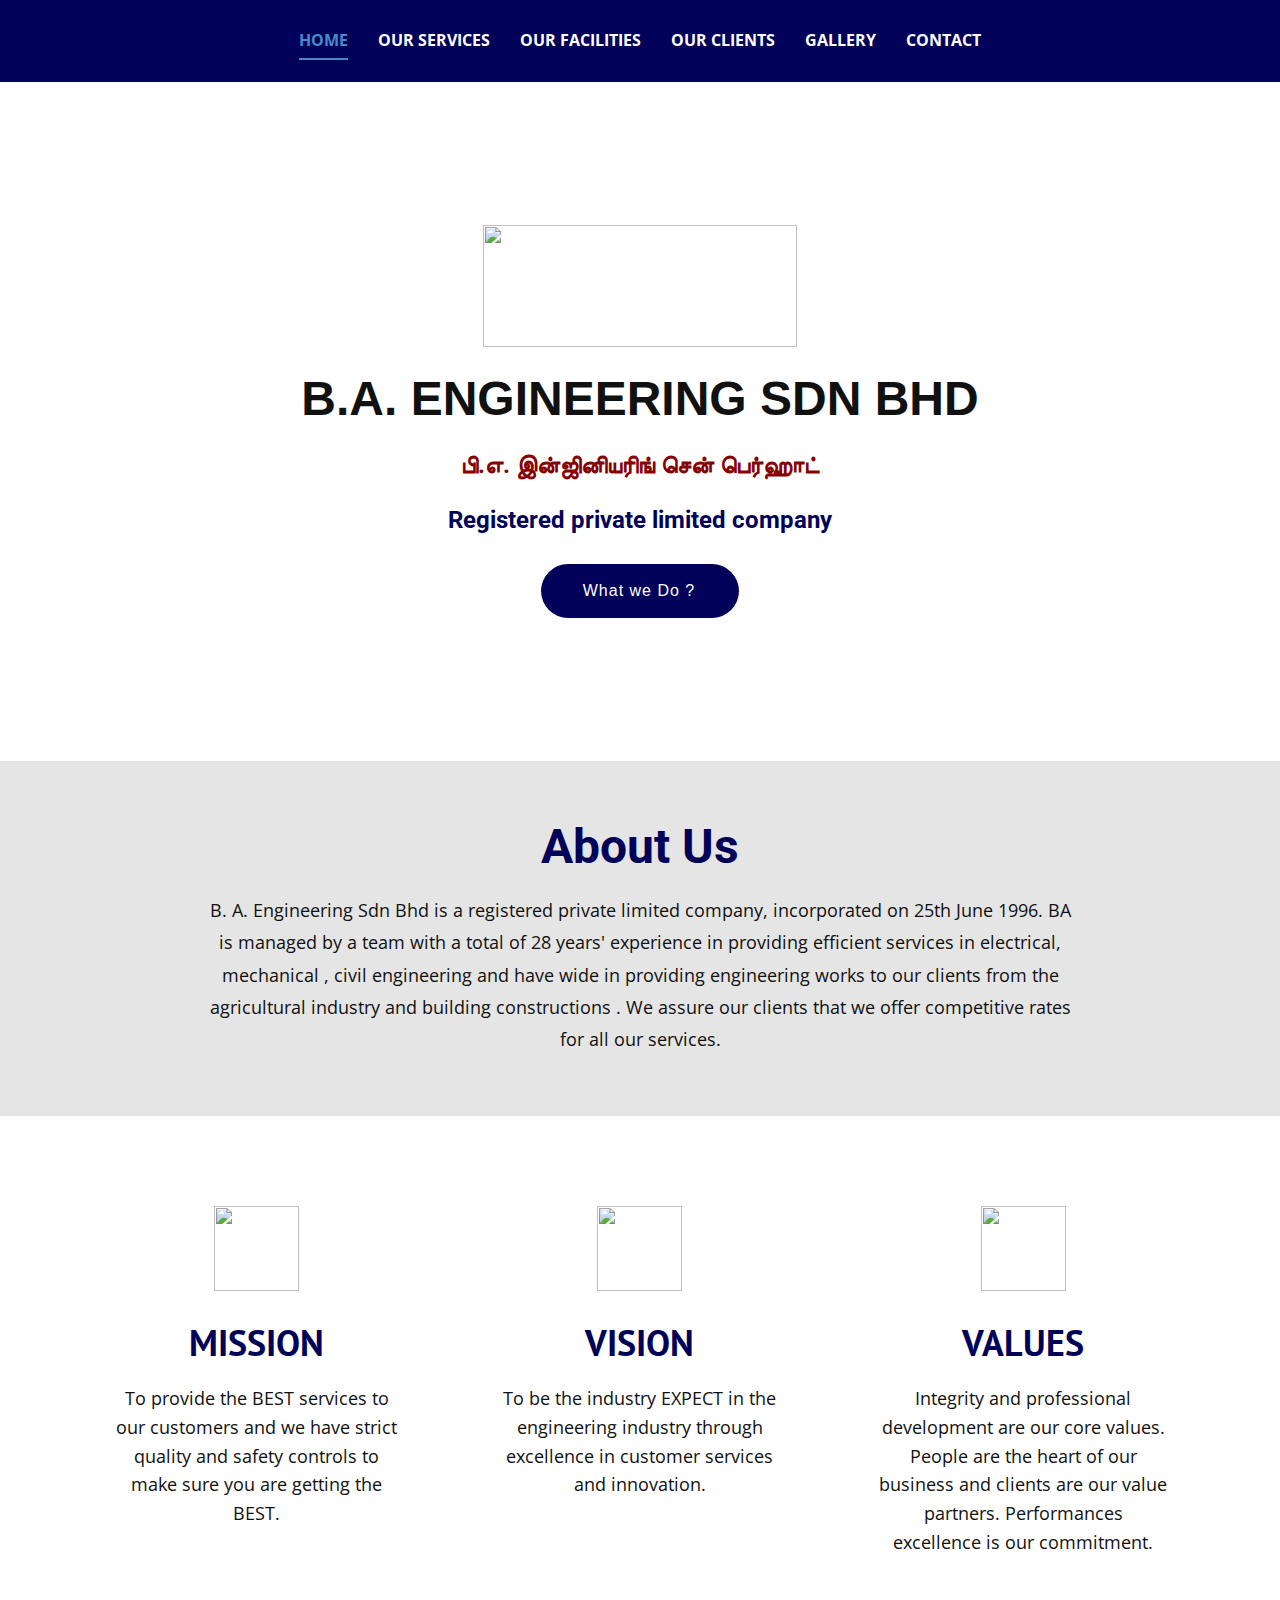
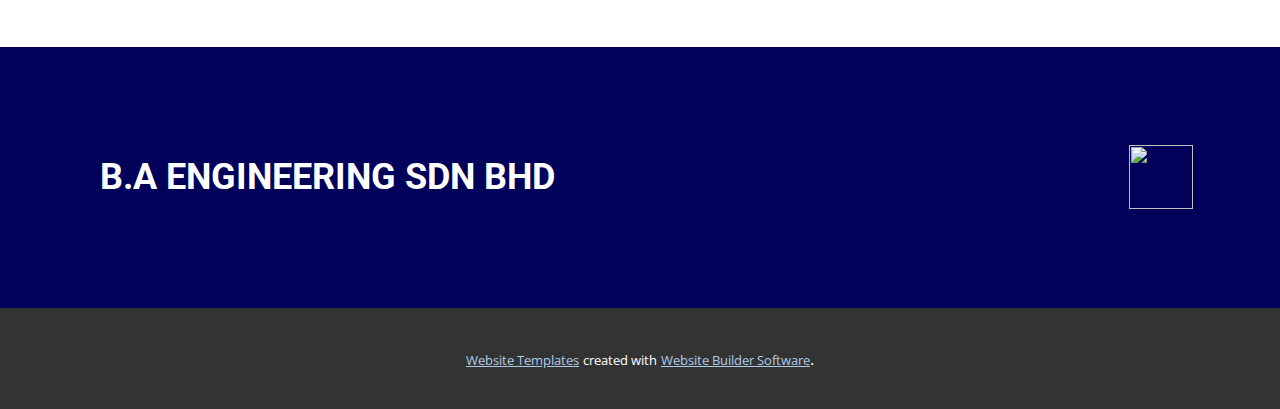
==== index.html @ 7f646201 "Add files via upload" ====
<!DOCTYPE html>
<html style="font-size: 16px;" lang="en"><head>
    <meta name="viewport" content="width=device-width, initial-scale=1.0">
    <meta charset="utf-8">
    <meta name="keywords" content="​B.A. ENGINEERING SDN BHD, About Us​">
    <meta name="description" content="">
    <title>Home</title>
    <link rel="stylesheet" href="nicepage.css" media="screen">
<link rel="stylesheet" href="Home.css" media="screen">
    <script class="u-script" type="text/javascript" src="jquery.js" defer=""></script>
    <script class="u-script" type="text/javascript" src="nicepage.js" defer=""></script>
    <meta name="generator" content="Nicepage 5.11.2, nicepage.com">
    <link id="u-theme-google-font" rel="stylesheet" href="https://fonts.googleapis.com/css?family=Roboto:100,100i,300,300i,400,400i,500,500i,700,700i,900,900i|Open+Sans:300,300i,400,400i,500,500i,600,600i,700,700i,800,800i">
    <link id="u-page-google-font" rel="stylesheet" href="https://fonts.googleapis.com/css?family=PT+Sans:400,400i,700,700i">
    
    
    
    
    <script type="application/ld+json">{
		"@context": "http://schema.org",
		"@type": "Organization",
		"name": "Site1"
}</script>
    <meta name="theme-color" content="#478ac9">
    <meta property="og:title" content="Home">
    <meta property="og:type" content="website">
  <meta data-intl-tel-input-cdn-path="intlTelInput/"></head>
  <body data-home-page="Home.html" data-home-page-title="Home" class="u-body u-xl-mode" data-lang="en"><header class="u-clearfix u-custom-color-1 u-header u-header" id="sec-6083"><div class="u-clearfix u-sheet u-sheet-1">
        <nav class="u-align-center-lg u-align-center-md u-align-center-sm u-align-center-xl u-align-right-xs u-menu u-menu-one-level u-offcanvas u-menu-1">
          <div class="menu-collapse" style="font-size: 1rem; letter-spacing: 0px; font-weight: 700; text-transform: uppercase;">
            <a class="u-button-style u-custom-active-border-color u-custom-active-color u-custom-border u-custom-border-color u-custom-borders u-custom-color u-custom-hover-border-color u-custom-hover-color u-custom-left-right-menu-spacing u-custom-padding-bottom u-custom-text-active-color u-custom-text-color u-custom-text-hover-color u-custom-top-bottom-menu-spacing u-nav-link u-text-active-palette-1-base u-text-hover-palette-2-base" href="#">
              <svg class="u-svg-link" viewBox="0 0 24 24"><use xmlns:xlink="http://www.w3.org/1999/xlink" xlink:href="#menu-hamburger"></use></svg>
              <svg class="u-svg-content" version="1.1" id="menu-hamburger" viewBox="0 0 16 16" x="0px" y="0px" xmlns:xlink="http://www.w3.org/1999/xlink" xmlns="http://www.w3.org/2000/svg"><g><rect y="1" width="16" height="2"></rect><rect y="7" width="16" height="2"></rect><rect y="13" width="16" height="2"></rect>
</g></svg>
            </a>
          </div>
          <div class="u-custom-menu u-nav-container">
            <ul class="u-nav u-spacing-30 u-unstyled u-nav-1"><li class="u-nav-item"><a class="u-border-2 u-border-active-palette-1-base u-border-hover-palette-1-base u-border-no-left u-border-no-right u-border-no-top u-button-style u-nav-link u-text-active-palette-1-base u-text-hover-grey-90" href="Home.html" style="padding: 10px 0px;">HOME</a>
</li><li class="u-nav-item"><a class="u-border-2 u-border-active-palette-1-base u-border-hover-palette-1-base u-border-no-left u-border-no-right u-border-no-top u-button-style u-nav-link u-text-active-palette-1-base u-text-hover-grey-90" href="Services.html" style="padding: 10px 0px;">OUR SERVICES</a>
</li><li class="u-nav-item"><a class="u-border-2 u-border-active-palette-1-base u-border-hover-palette-1-base u-border-no-left u-border-no-right u-border-no-top u-button-style u-nav-link u-text-active-palette-1-base u-text-hover-grey-90" href="Facilities.html" style="padding: 10px 0px;">OUR FACILITIES</a>
</li><li class="u-nav-item"><a class="u-border-2 u-border-active-palette-1-base u-border-hover-palette-1-base u-border-no-left u-border-no-right u-border-no-top u-button-style u-nav-link u-text-active-palette-1-base u-text-hover-grey-90" href="Clients.html" style="padding: 10px 0px;">OUR CLIENTS</a>
</li><li class="u-nav-item"><a class="u-border-2 u-border-active-palette-1-base u-border-hover-palette-1-base u-border-no-left u-border-no-right u-border-no-top u-button-style u-nav-link u-text-active-palette-1-base u-text-hover-grey-90" style="padding: 10px 0px;">GALLERY</a>
</li><li class="u-nav-item"><a class="u-border-2 u-border-active-palette-1-base u-border-hover-palette-1-base u-border-no-left u-border-no-right u-border-no-top u-button-style u-nav-link u-text-active-palette-1-base u-text-hover-grey-90" href="Contact.html" style="padding: 10px 0px;">CONTACT</a>
</li></ul>
          </div>
          <div class="u-custom-menu u-nav-container-collapse">
            <div class="u-black u-container-style u-inner-container-layout u-opacity u-opacity-95 u-sidenav">
              <div class="u-inner-container-layout u-sidenav-overflow">
                <div class="u-menu-close"></div>
                <ul class="u-align-center u-nav u-popupmenu-items u-unstyled u-nav-2"><li class="u-nav-item"><a class="u-button-style u-nav-link" href="Home.html">HOME</a>
</li><li class="u-nav-item"><a class="u-button-style u-nav-link" href="Services.html">OUR SERVICES</a>
</li><li class="u-nav-item"><a class="u-button-style u-nav-link" href="Facilities.html">OUR FACILITIES</a>
</li><li class="u-nav-item"><a class="u-button-style u-nav-link" href="Clients.html">OUR CLIENTS</a>
</li><li class="u-nav-item"><a class="u-button-style u-nav-link">GALLERY</a>
</li><li class="u-nav-item"><a class="u-button-style u-nav-link" href="Contact.html">CONTACT</a>
</li></ul>
              </div>
            </div>
            <div class="u-black u-menu-overlay u-opacity u-opacity-70"></div>
          </div>
        </nav>
      </div></header>
    <section class="u-clearfix u-container-align-center-lg u-container-align-center-md u-container-align-center-sm u-container-align-center-xl u-section-1" id="sec-574b">
      <div class="u-clearfix u-sheet u-valign-middle-lg u-valign-middle-md u-valign-middle-sm u-valign-middle-xl u-sheet-1">
        <img class="u-align-center u-image u-image-contain u-image-default u-image-1" src="images/logo.png" alt="" data-image-width="500" data-image-height="181">
        <h2 class="u-align-center u-custom-font u-font-arial u-text u-text-default u-text-1"> B.A. ENGINEERING SDN BHD</h2>
        <h3 class="u-align-center u-text u-text-custom-color-2 u-text-default u-text-2"> பி.எ. இன்ஜினியரிங் சென் பெர்ஹாட் </h3>
        <h4 class="u-align-center u-text u-text-custom-color-1 u-text-default u-text-3"> Registered private limi​ted company</h4>
        <a href="https://nicepage.one" class="u-align-center u-btn u-btn-round u-button-style u-custom-color-1 u-custom-font u-font-arial u-hover-custom-color-2 u-radius-50 u-btn-1">What we Do<span style="font-style: italic;">
            <span style="font-weight: 400;">
              <span style="font-style: normal;"></span>
            </span>
          </span>?
        </a>
      </div>
    </section>
    <section class="u-align-center u-clearfix u-grey-10 u-section-2" id="sec-b194">
      <div class="u-clearfix u-sheet u-sheet-1">
        <h1 class="u-align-center u-text u-text-custom-color-1 u-text-default u-text-1">About Us </h1>
        <p class="u-align-center u-text u-text-2"> B. A. Engineering Sdn Bhd is a registered private limited company, incorporated on 25th June 1996. BA is managed by a team with a total of 28 years' experience in providing efficient services in electrical, mechanical , civil engineering and have wide in providing engineering works to our clients from the agricultural industry and building constructions . We assure our clients that we offer competitive rates for all our services.</p>
      </div>
    </section>
    <section class="u-align-center u-clearfix u-section-3" id="sec-9f06">
      <div class="u-clearfix u-sheet u-sheet-1">
        <div class="u-expanded-width u-list u-list-1">
          <div class="u-repeater u-repeater-1">
            <div class="u-align-center u-container-style u-list-item u-repeater-item">
              <div class="u-container-layout u-similar-container u-valign-top u-container-layout-1"><span class="u-align-center u-file-icon u-icon u-text-custom-color-1 u-icon-1"><img src="images/3234841-1c648d9c.png" alt=""></span>
                <h3 class="u-align-center u-custom-font u-font-pt-sans u-text u-text-custom-color-1 u-text-1">MISSION</h3>
                <p class="u-align-center u-text u-text-default u-text-2"> To provide the BEST services to our customers and we have strict quality and safety controls to make sure you are getting the BEST.</p>
              </div>
            </div>
            <div class="u-align-center u-container-style u-list-item u-repeater-item">
              <div class="u-container-layout u-similar-container u-valign-top u-container-layout-2"><span class="u-align-center u-file-icon u-icon u-text-custom-color-1 u-icon-2"><img src="images/65000-f58b6c62.png" alt=""></span>
                <h3 class="u-align-center u-custom-font u-font-pt-sans u-text u-text-custom-color-1 u-text-3">VISION</h3>
                <p class="u-align-center u-text u-text-default u-text-4"> To be the industry EXPECT in the engineering industry through excellence in customer services and innovation.</p>
              </div>
            </div>
            <div class="u-align-center u-container-style u-list-item u-repeater-item">
              <div class="u-container-layout u-similar-container u-valign-top u-container-layout-3"><span class="u-align-center u-file-icon u-icon u-text-custom-color-1 u-icon-3"><img src="images/228431-4a63f22c.png" alt=""></span>
                <h3 class="u-align-center u-custom-font u-font-pt-sans u-text u-text-custom-color-1 u-text-5">VALUES</h3>
                <p class="u-align-center u-text u-text-default u-text-6"> Integrity and professional development are our core values. People are the heart of our business and clients are our value partners. Performances excellence is our commitment.</p>
              </div>
            </div>
          </div>
        </div>
      </div>
    </section>
    
    
    <footer class="u-clearfix u-custom-color-1 u-footer" id="sec-bb97"><div class="u-clearfix u-sheet u-sheet-1">
        <div class="u-clearfix u-expanded-width u-gutter-30 u-layout-custom-xs u-layout-wrap u-layout-wrap-1">
          <div class="u-gutter-0 u-layout">
            <div class="u-layout-row">
              <div class="u-align-center-sm u-align-center-xs u-align-left-md u-align-left-xl u-container-align-left-xs u-container-style u-layout-cell u-left-cell u-size-31-lg u-size-31-md u-size-31-sm u-size-31-xl u-size-42-xs u-layout-cell-1">
                <div class="u-container-layout u-valign-middle u-container-layout-1"><!--position-->
                  <div data-position="" class="u-align-left-xs u-position u-position-1"><!--block-->
                    <div class="u-block">
                      <div class="u-block-container u-clearfix"><!--block_header-->
                        <h5 class="u-block-header u-text u-text-1"><!--block_header_content--> B.A ENGINEERING SDN BHD<!--/block_header_content--></h5><!--/block_header-->
                      </div>
                    </div><!--/block-->
                  </div><!--/position-->
                </div>
              </div>
              <div class="u-align-center-sm u-align-center-xs u-align-left-md u-align-right-lg u-align-right-xl u-container-style u-layout-cell u-right-cell u-size-18-xs u-size-29-lg u-size-29-md u-size-29-sm u-size-29-xl u-layout-cell-2">
                <div class="u-container-layout u-container-layout-2"><span class="u-align-right u-file-icon u-icon u-icon-1"><img src="images/5968841.png" alt=""></span>
                </div>
              </div>
            </div>
          </div>
        </div>
      </div></footer>
    <section class="u-backlink u-clearfix u-grey-80">
      <a class="u-link" href="https://nicepage.com/website-templates" target="_blank">
        <span>Website Templates</span>
      </a>
      <p class="u-text">
        <span>created with</span>
      </p>
      <a class="u-link" href="" target="_blank">
        <span>Website Builder Software</span>
      </a>. 
    </section>
  
</body></html>
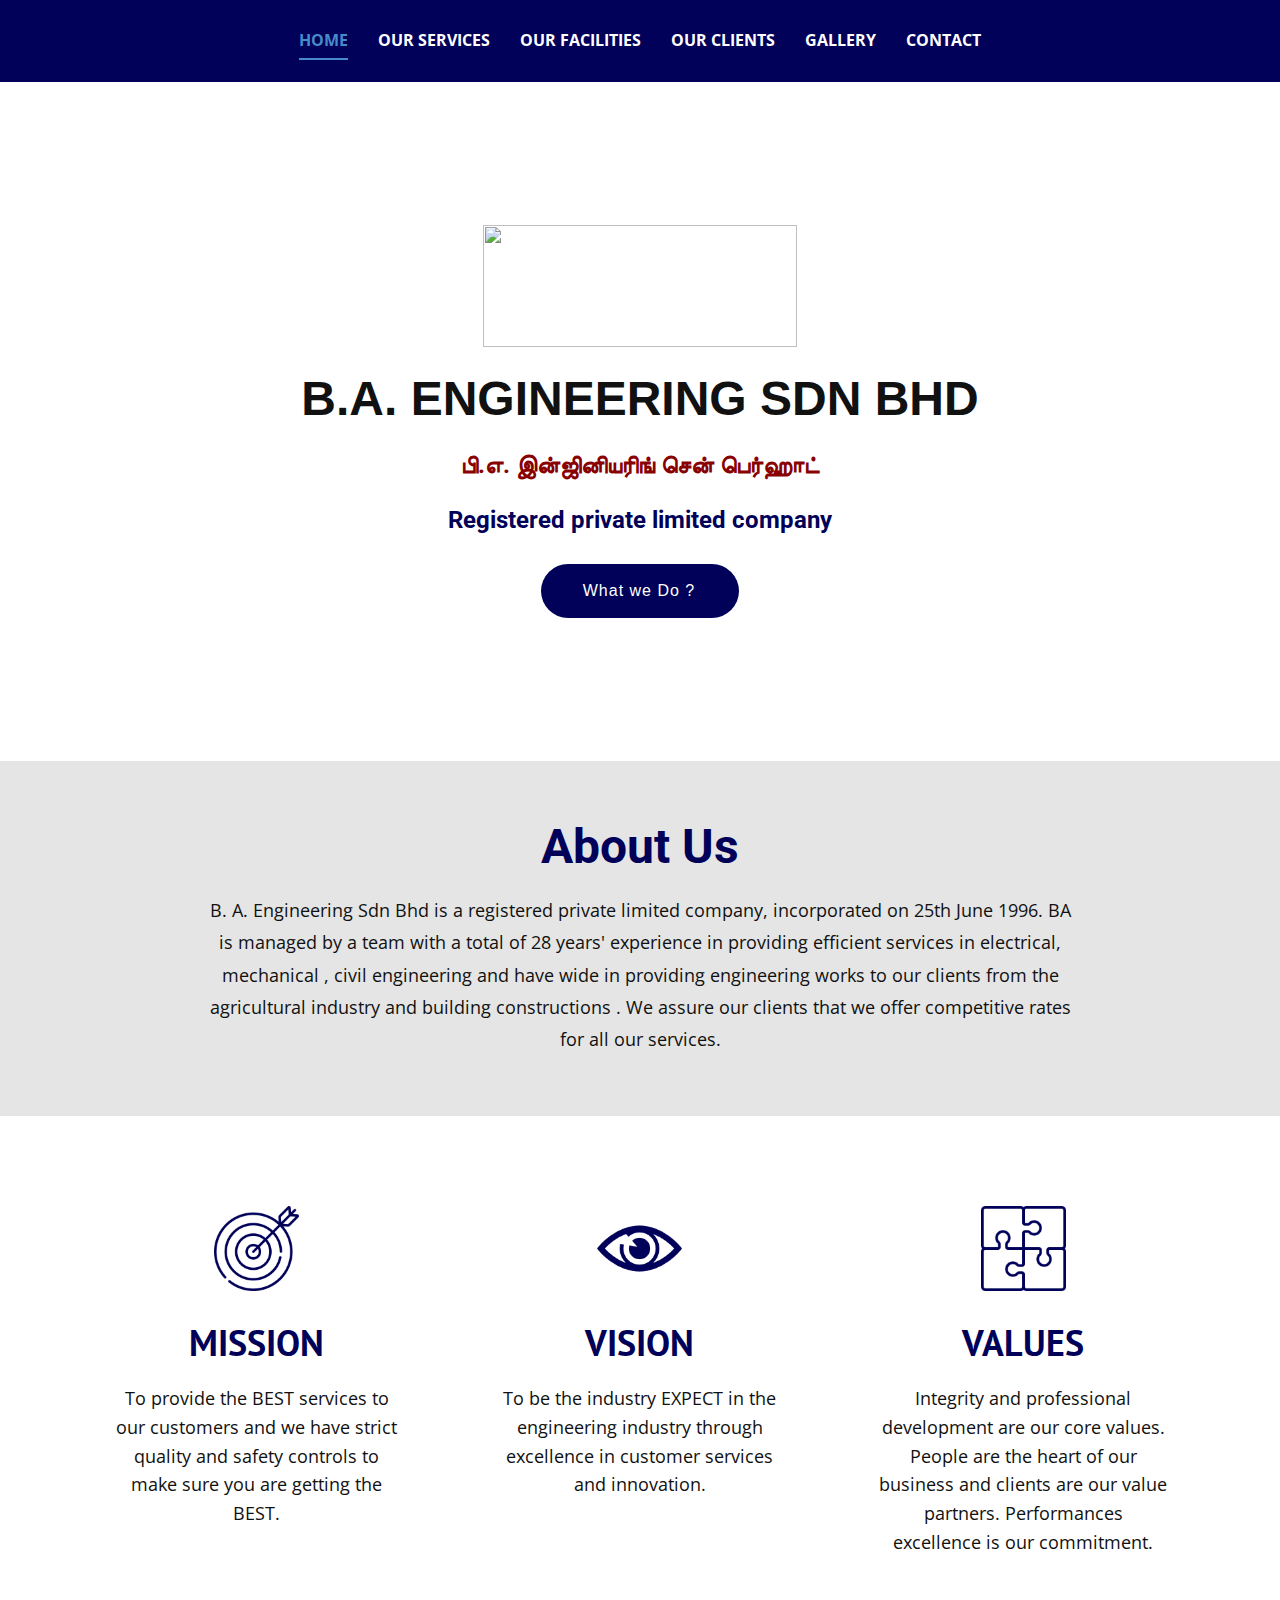
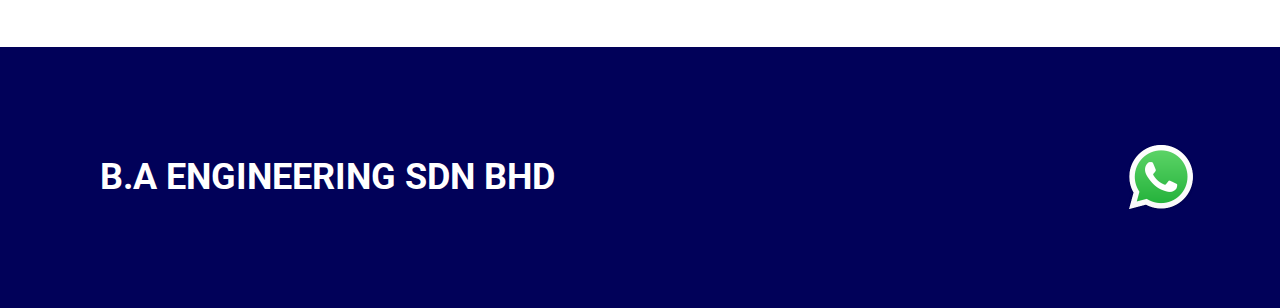
==== commit 51065406: "Add files via upload" ====
--- a/index.html
+++ b/index.html
@@ -62,7 +62,7 @@
       </div></header>
     <section class="u-clearfix u-container-align-center-lg u-container-align-center-md u-container-align-center-sm u-container-align-center-xl u-section-1" id="sec-574b">
       <div class="u-clearfix u-sheet u-valign-middle-lg u-valign-middle-md u-valign-middle-sm u-valign-middle-xl u-sheet-1">
-        <img class="u-align-center u-image u-image-contain u-image-default u-image-1" src="images/logo.png" alt="" data-image-width="500" data-image-height="181">
+        <img class="u-align-center u-image u-image-contain u-image-default u-image-1" src="logo.png" alt="" data-image-width="500" data-image-height="181">
         <h2 class="u-align-center u-custom-font u-font-arial u-text u-text-default u-text-1"> B.A. ENGINEERING SDN BHD</h2>
         <h3 class="u-align-center u-text u-text-custom-color-2 u-text-default u-text-2"> பி.எ. இன்ஜினியரிங் சென் பெர்ஹாட் </h3>
         <h4 class="u-align-center u-text u-text-custom-color-1 u-text-default u-text-3"> Registered private limi​ted company</h4>
@@ -85,19 +85,19 @@
         <div class="u-expanded-width u-list u-list-1">
           <div class="u-repeater u-repeater-1">
             <div class="u-align-center u-container-style u-list-item u-repeater-item">
-              <div class="u-container-layout u-similar-container u-valign-top u-container-layout-1"><span class="u-align-center u-file-icon u-icon u-text-custom-color-1 u-icon-1"><img src="images/3234841-1c648d9c.png" alt=""></span>
+              <div class="u-container-layout u-similar-container u-valign-top u-container-layout-1"><span class="u-align-center u-file-icon u-icon u-text-custom-color-1 u-icon-1"><img src="3234841-1c648d9c.png" alt=""></span>
                 <h3 class="u-align-center u-custom-font u-font-pt-sans u-text u-text-custom-color-1 u-text-1">MISSION</h3>
                 <p class="u-align-center u-text u-text-default u-text-2"> To provide the BEST services to our customers and we have strict quality and safety controls to make sure you are getting the BEST.</p>
               </div>
             </div>
             <div class="u-align-center u-container-style u-list-item u-repeater-item">
-              <div class="u-container-layout u-similar-container u-valign-top u-container-layout-2"><span class="u-align-center u-file-icon u-icon u-text-custom-color-1 u-icon-2"><img src="images/65000-f58b6c62.png" alt=""></span>
+              <div class="u-container-layout u-similar-container u-valign-top u-container-layout-2"><span class="u-align-center u-file-icon u-icon u-text-custom-color-1 u-icon-2"><img src="65000-f58b6c62.png" alt=""></span>
                 <h3 class="u-align-center u-custom-font u-font-pt-sans u-text u-text-custom-color-1 u-text-3">VISION</h3>
                 <p class="u-align-center u-text u-text-default u-text-4"> To be the industry EXPECT in the engineering industry through excellence in customer services and innovation.</p>
               </div>
             </div>
             <div class="u-align-center u-container-style u-list-item u-repeater-item">
-              <div class="u-container-layout u-similar-container u-valign-top u-container-layout-3"><span class="u-align-center u-file-icon u-icon u-text-custom-color-1 u-icon-3"><img src="images/228431-4a63f22c.png" alt=""></span>
+              <div class="u-container-layout u-similar-container u-valign-top u-container-layout-3"><span class="u-align-center u-file-icon u-icon u-text-custom-color-1 u-icon-3"><img src="228431-4a63f22c.png" alt=""></span>
                 <h3 class="u-align-center u-custom-font u-font-pt-sans u-text u-text-custom-color-1 u-text-5">VALUES</h3>
                 <p class="u-align-center u-text u-text-default u-text-6"> Integrity and professional development are our core values. People are the heart of our business and clients are our value partners. Performances excellence is our commitment.</p>
               </div>
@@ -124,23 +124,13 @@
                 </div>
               </div>
               <div class="u-align-center-sm u-align-center-xs u-align-left-md u-align-right-lg u-align-right-xl u-container-style u-layout-cell u-right-cell u-size-18-xs u-size-29-lg u-size-29-md u-size-29-sm u-size-29-xl u-layout-cell-2">
-                <div class="u-container-layout u-container-layout-2"><span class="u-align-right u-file-icon u-icon u-icon-1"><img src="images/5968841.png" alt=""></span>
+                <div class="u-container-layout u-container-layout-2"><span class="u-align-right u-file-icon u-icon u-icon-1"><img src="5968841.png" alt=""></span>
                 </div>
               </div>
             </div>
           </div>
         </div>
       </div></footer>
-    <section class="u-backlink u-clearfix u-grey-80">
-      <a class="u-link" href="https://nicepage.com/website-templates" target="_blank">
-        <span>Website Templates</span>
-      </a>
-      <p class="u-text">
-        <span>created with</span>
-      </p>
-      <a class="u-link" href="" target="_blank">
-        <span>Website Builder Software</span>
-      </a>. 
-    </section>
+   
   
 </body></html>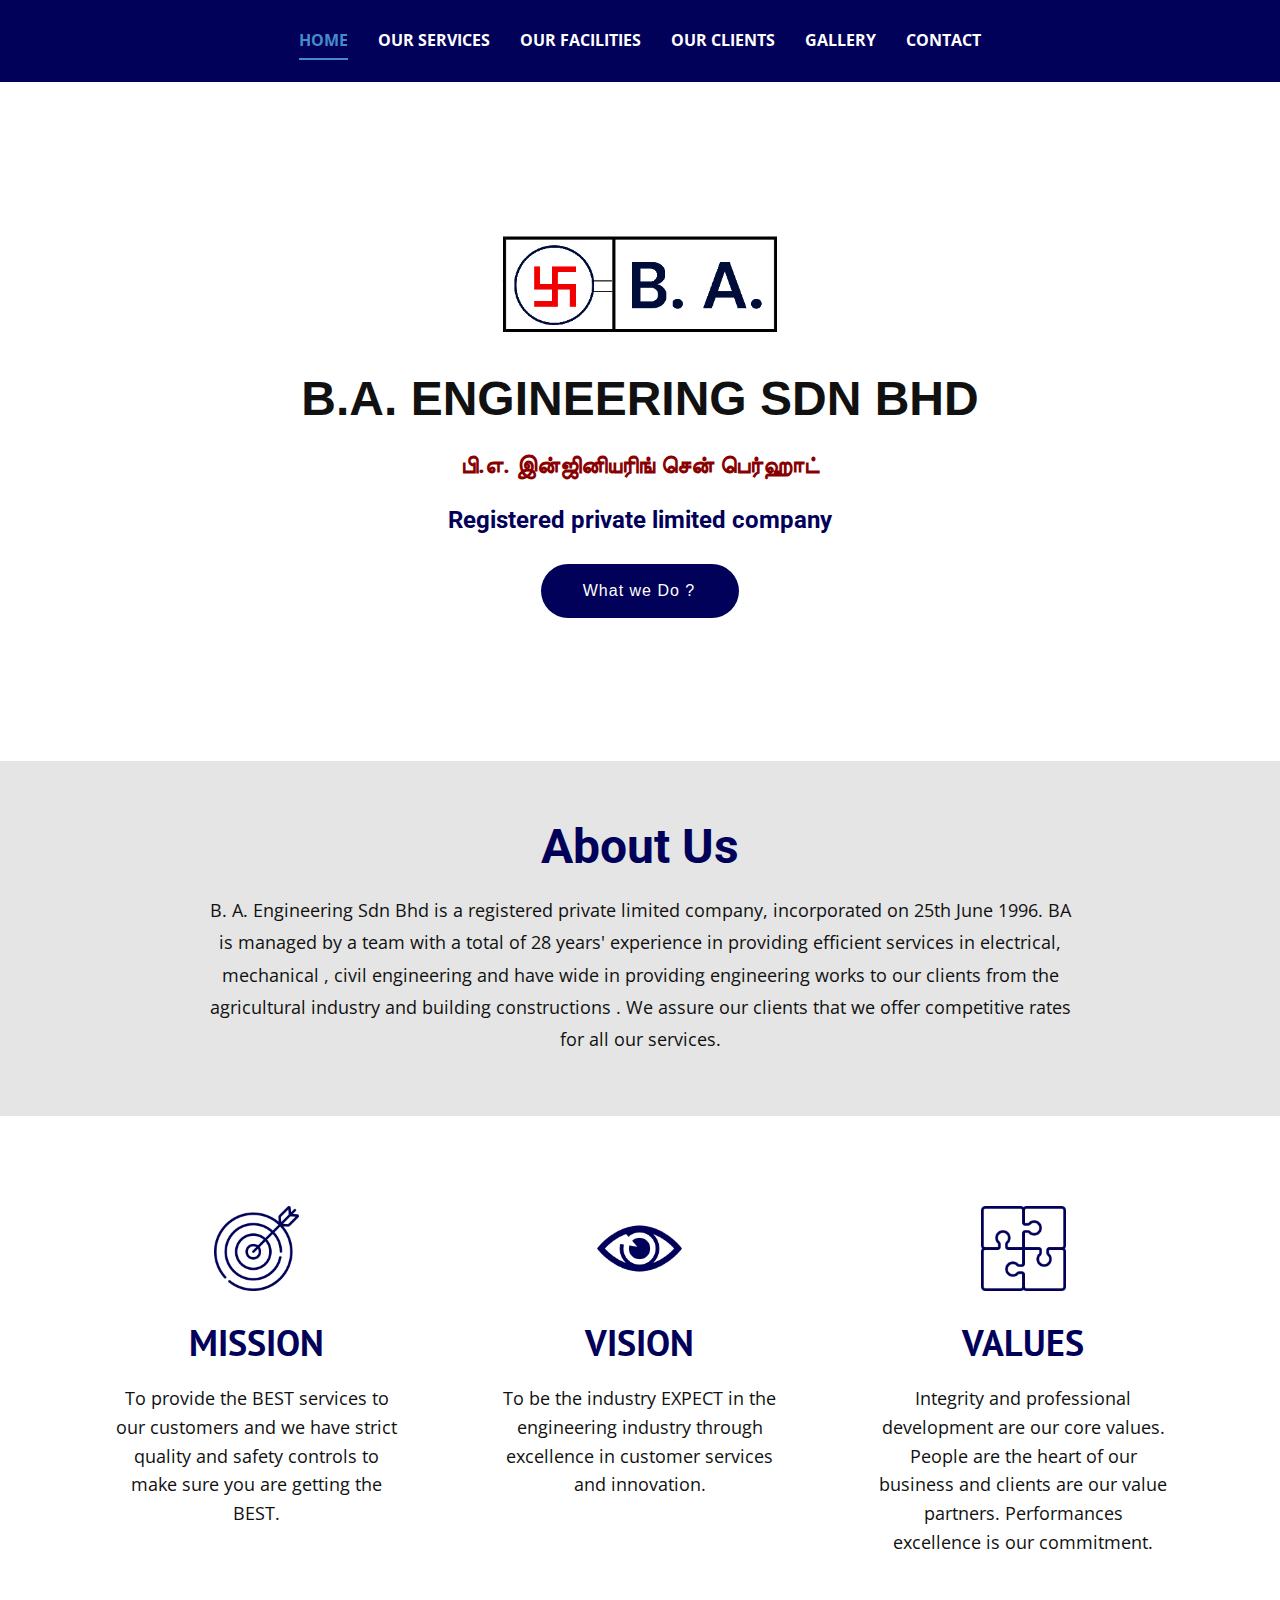
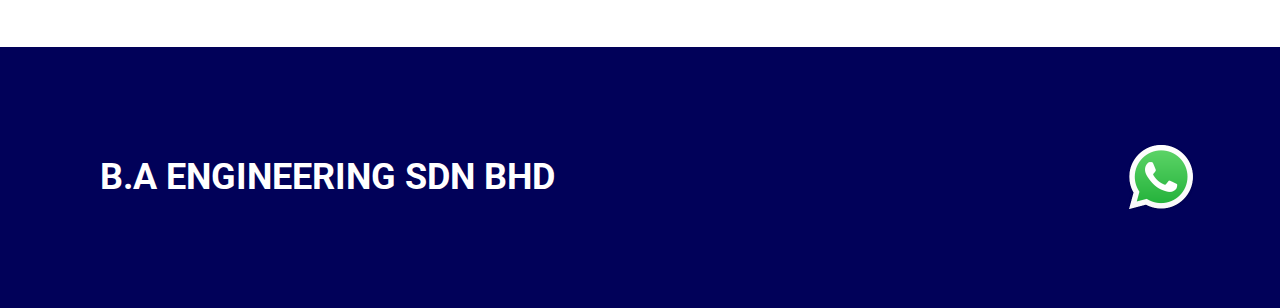
==== commit 41ae0209: "Update index.html" ====
--- a/index.html
+++ b/index.html
@@ -66,7 +66,7 @@
         <h2 class="u-align-center u-custom-font u-font-arial u-text u-text-default u-text-1"> B.A. ENGINEERING SDN BHD</h2>
         <h3 class="u-align-center u-text u-text-custom-color-2 u-text-default u-text-2"> பி.எ. இன்ஜினியரிங் சென் பெர்ஹாட் </h3>
         <h4 class="u-align-center u-text u-text-custom-color-1 u-text-default u-text-3"> Registered private limi​ted company</h4>
-        <a href="https://nicepage.one" class="u-align-center u-btn u-btn-round u-button-style u-custom-color-1 u-custom-font u-font-arial u-hover-custom-color-2 u-radius-50 u-btn-1">What we Do<span style="font-style: italic;">
+        <a href="Services.html" class="u-align-center u-btn u-btn-round u-button-style u-custom-color-1 u-custom-font u-font-arial u-hover-custom-color-2 u-radius-50 u-btn-1">What we Do<span style="font-style: italic;">
             <span style="font-weight: 400;">
               <span style="font-style: normal;"></span>
             </span>
@@ -133,4 +133,4 @@
       </div></footer>
    
   
-</body></html>+</body></html>
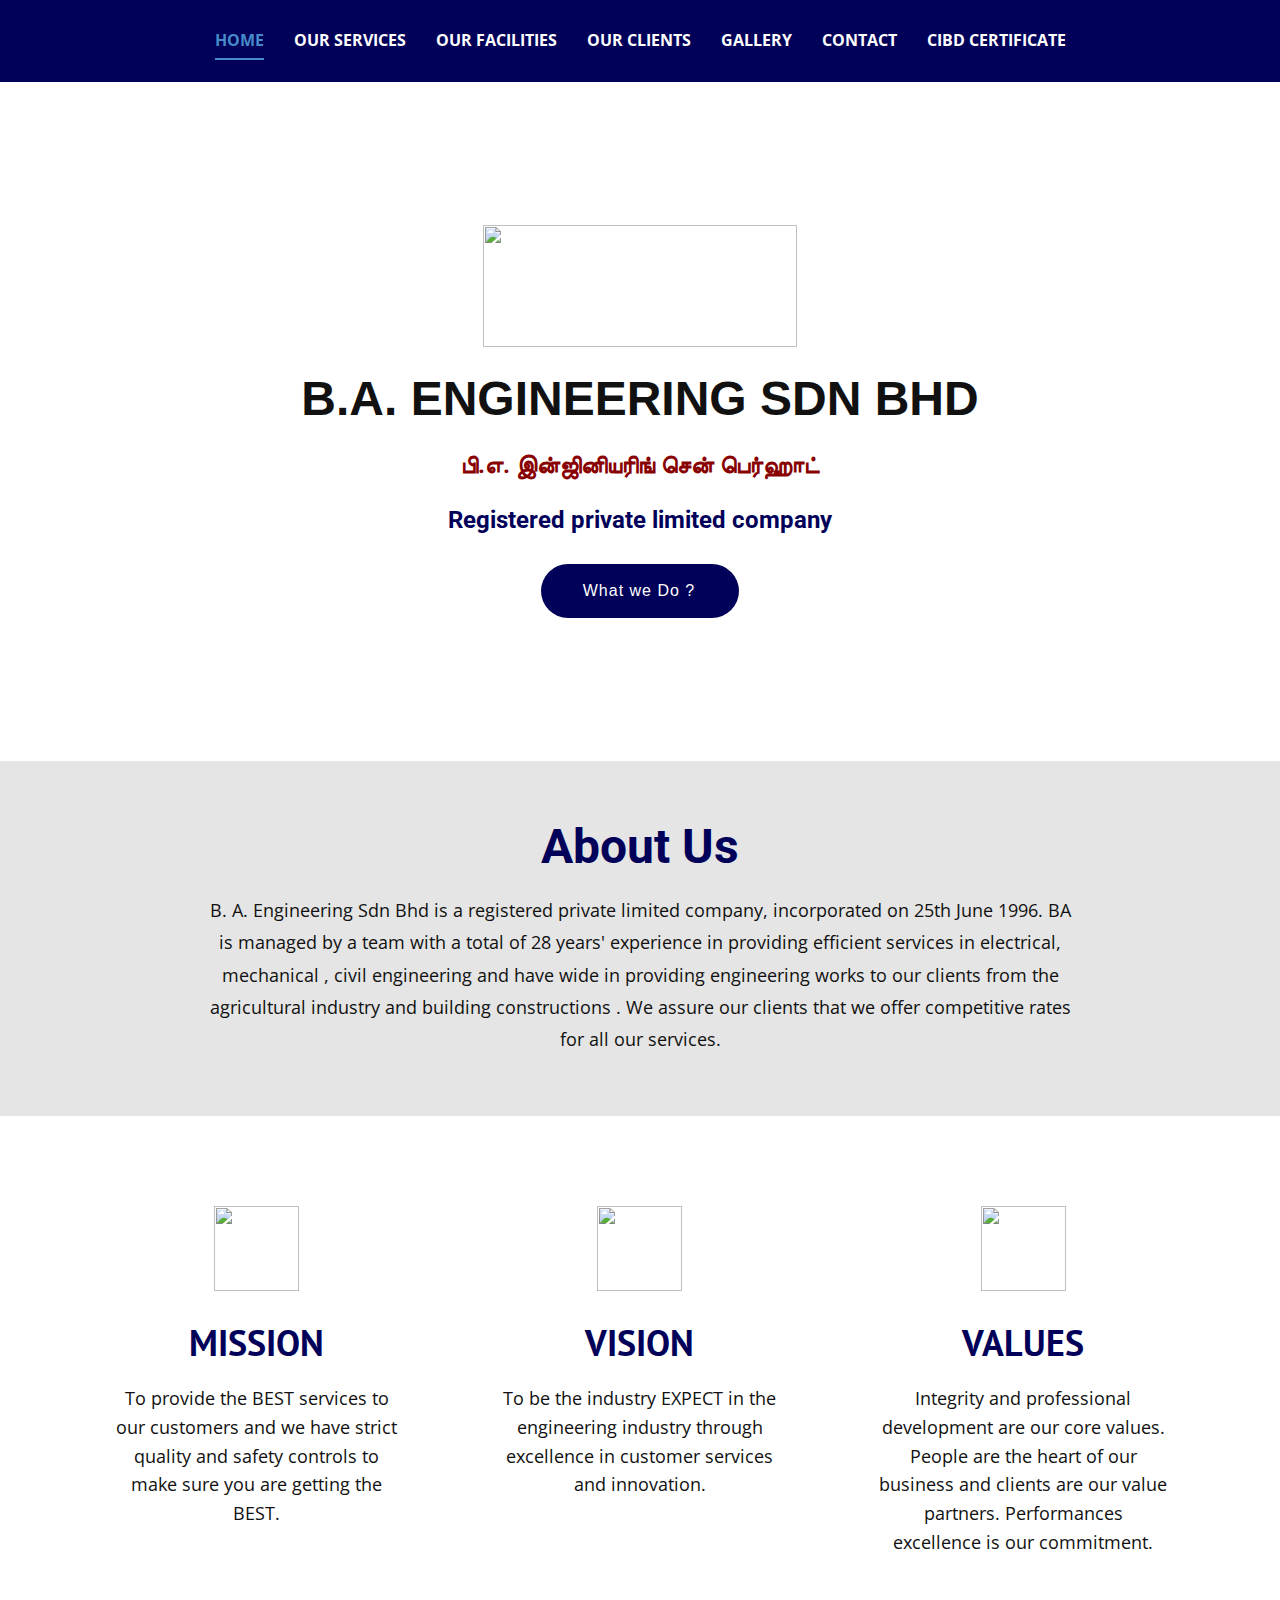
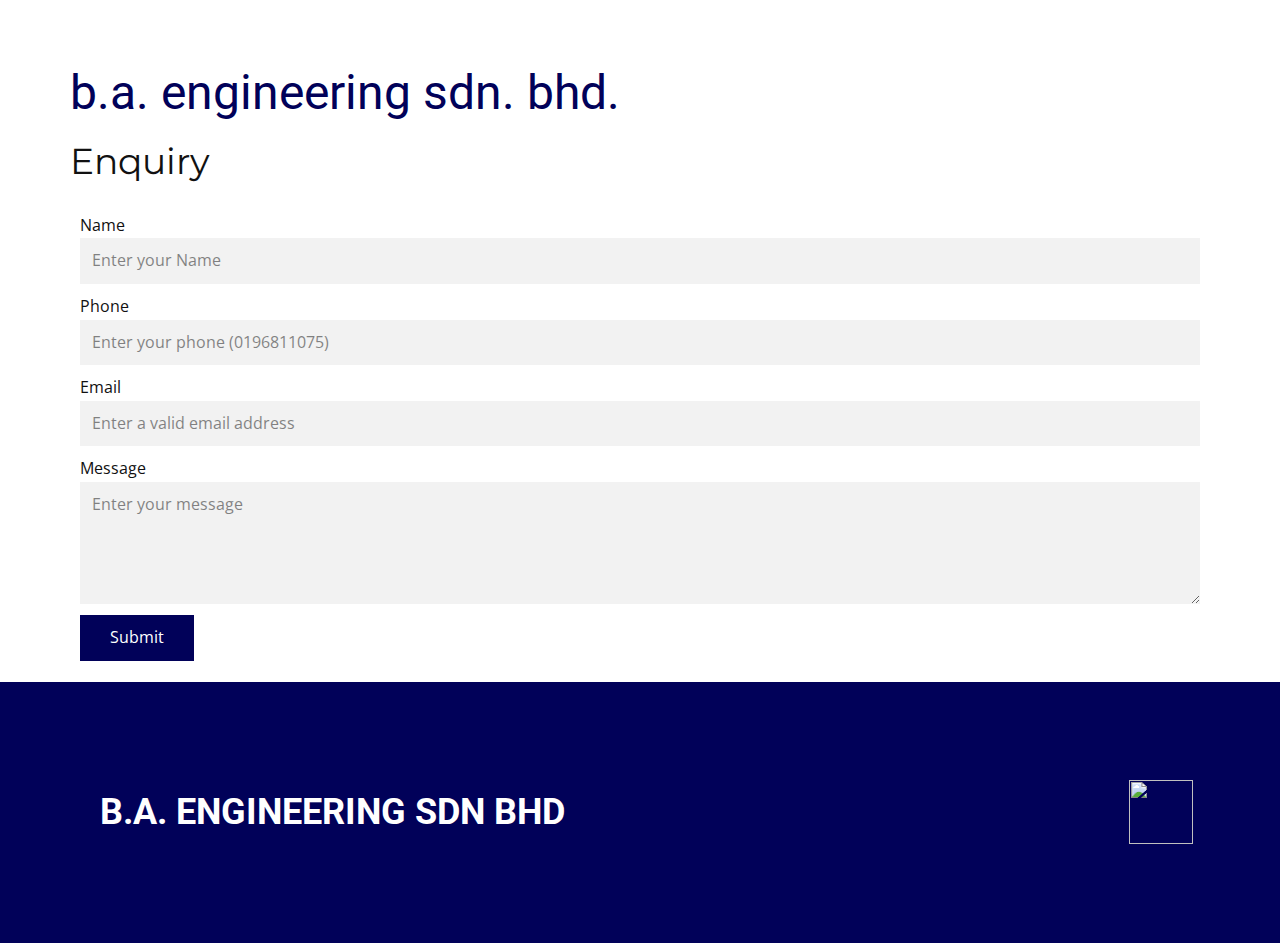
==== commit 0eed9e42: "Update index.html" ====
--- a/index.html
+++ b/index.html
@@ -10,8 +10,10 @@
     <script class="u-script" type="text/javascript" src="jquery.js" defer=""></script>
     <script class="u-script" type="text/javascript" src="nicepage.js" defer=""></script>
     <meta name="generator" content="Nicepage 5.11.2, nicepage.com">
+    <meta name="referrer" content="origin">
     <link id="u-theme-google-font" rel="stylesheet" href="https://fonts.googleapis.com/css?family=Roboto:100,100i,300,300i,400,400i,500,500i,700,700i,900,900i|Open+Sans:300,300i,400,400i,500,500i,600,600i,700,700i,800,800i">
-    <link id="u-page-google-font" rel="stylesheet" href="https://fonts.googleapis.com/css?family=PT+Sans:400,400i,700,700i">
+    <link id="u-page-google-font" rel="stylesheet" href="https://fonts.googleapis.com/css?family=PT+Sans:400,400i,700,700i|Montserrat:100,100i,200,200i,300,300i,400,400i,500,500i,600,600i,700,700i,800,800i,900,900i|Bebas+Neue:400">
+    
     
     
     
@@ -39,8 +41,9 @@
 </li><li class="u-nav-item"><a class="u-border-2 u-border-active-palette-1-base u-border-hover-palette-1-base u-border-no-left u-border-no-right u-border-no-top u-button-style u-nav-link u-text-active-palette-1-base u-text-hover-grey-90" href="Services.html" style="padding: 10px 0px;">OUR SERVICES</a>
 </li><li class="u-nav-item"><a class="u-border-2 u-border-active-palette-1-base u-border-hover-palette-1-base u-border-no-left u-border-no-right u-border-no-top u-button-style u-nav-link u-text-active-palette-1-base u-text-hover-grey-90" href="Facilities.html" style="padding: 10px 0px;">OUR FACILITIES</a>
 </li><li class="u-nav-item"><a class="u-border-2 u-border-active-palette-1-base u-border-hover-palette-1-base u-border-no-left u-border-no-right u-border-no-top u-button-style u-nav-link u-text-active-palette-1-base u-text-hover-grey-90" href="Clients.html" style="padding: 10px 0px;">OUR CLIENTS</a>
-</li><li class="u-nav-item"><a class="u-border-2 u-border-active-palette-1-base u-border-hover-palette-1-base u-border-no-left u-border-no-right u-border-no-top u-button-style u-nav-link u-text-active-palette-1-base u-text-hover-grey-90" style="padding: 10px 0px;">GALLERY</a>
+</li><li class="u-nav-item"><a class="u-border-2 u-border-active-palette-1-base u-border-hover-palette-1-base u-border-no-left u-border-no-right u-border-no-top u-button-style u-nav-link u-text-active-palette-1-base u-text-hover-grey-90" href="Gallery.html" style="padding: 10px 0px;">GALLERY</a>
 </li><li class="u-nav-item"><a class="u-border-2 u-border-active-palette-1-base u-border-hover-palette-1-base u-border-no-left u-border-no-right u-border-no-top u-button-style u-nav-link u-text-active-palette-1-base u-text-hover-grey-90" href="Contact.html" style="padding: 10px 0px;">CONTACT</a>
+</li><li class="u-nav-item"><a class="u-border-2 u-border-active-palette-1-base u-border-hover-palette-1-base u-border-no-left u-border-no-right u-border-no-top u-button-style u-nav-link u-text-active-palette-1-base u-text-hover-grey-90" href="Certificate.html" style="padding: 10px 0px;">CIBD Certificate</a>
 </li></ul>
           </div>
           <div class="u-custom-menu u-nav-container-collapse">
@@ -51,8 +54,9 @@
 </li><li class="u-nav-item"><a class="u-button-style u-nav-link" href="Services.html">OUR SERVICES</a>
 </li><li class="u-nav-item"><a class="u-button-style u-nav-link" href="Facilities.html">OUR FACILITIES</a>
 </li><li class="u-nav-item"><a class="u-button-style u-nav-link" href="Clients.html">OUR CLIENTS</a>
-</li><li class="u-nav-item"><a class="u-button-style u-nav-link">GALLERY</a>
+</li><li class="u-nav-item"><a class="u-button-style u-nav-link" href="Gallery.html">GALLERY</a>
 </li><li class="u-nav-item"><a class="u-button-style u-nav-link" href="Contact.html">CONTACT</a>
+</li><li class="u-nav-item"><a class="u-button-style u-nav-link" href="Certificate.html">CIBD Certificate</a>
 </li></ul>
               </div>
             </div>
@@ -62,11 +66,11 @@
       </div></header>
     <section class="u-clearfix u-container-align-center-lg u-container-align-center-md u-container-align-center-sm u-container-align-center-xl u-section-1" id="sec-574b">
       <div class="u-clearfix u-sheet u-valign-middle-lg u-valign-middle-md u-valign-middle-sm u-valign-middle-xl u-sheet-1">
-        <img class="u-align-center u-image u-image-contain u-image-default u-image-1" src="logo.png" alt="" data-image-width="500" data-image-height="181">
+        <img class="u-align-center u-image u-image-contain u-image-default u-image-1" src="images/logo.png" alt="" data-image-width="500" data-image-height="181">
         <h2 class="u-align-center u-custom-font u-font-arial u-text u-text-default u-text-1"> B.A. ENGINEERING SDN BHD</h2>
         <h3 class="u-align-center u-text u-text-custom-color-2 u-text-default u-text-2"> பி.எ. இன்ஜினியரிங் சென் பெர்ஹாட் </h3>
         <h4 class="u-align-center u-text u-text-custom-color-1 u-text-default u-text-3"> Registered private limi​ted company</h4>
-        <a href="Services.html" class="u-align-center u-btn u-btn-round u-button-style u-custom-color-1 u-custom-font u-font-arial u-hover-custom-color-2 u-radius-50 u-btn-1">What we Do<span style="font-style: italic;">
+        <a href="Certificate.html" class="u-align-center u-btn u-btn-round u-button-style u-custom-color-1 u-custom-font u-font-arial u-hover-custom-color-2 u-radius-50 u-btn-1">What we Do<span style="font-style: italic;">
             <span style="font-weight: 400;">
               <span style="font-style: normal;"></span>
             </span>
@@ -85,24 +89,68 @@
         <div class="u-expanded-width u-list u-list-1">
           <div class="u-repeater u-repeater-1">
             <div class="u-align-center u-container-style u-list-item u-repeater-item">
-              <div class="u-container-layout u-similar-container u-valign-top u-container-layout-1"><span class="u-align-center u-file-icon u-icon u-text-custom-color-1 u-icon-1"><img src="3234841-1c648d9c.png" alt=""></span>
+              <div class="u-container-layout u-similar-container u-valign-top u-container-layout-1"><span class="u-align-center u-file-icon u-icon u-text-custom-color-1 u-icon-1"><img src="images/3234841-1c648d9c.png" alt=""></span>
                 <h3 class="u-align-center u-custom-font u-font-pt-sans u-text u-text-custom-color-1 u-text-1">MISSION</h3>
                 <p class="u-align-center u-text u-text-default u-text-2"> To provide the BEST services to our customers and we have strict quality and safety controls to make sure you are getting the BEST.</p>
               </div>
             </div>
             <div class="u-align-center u-container-style u-list-item u-repeater-item">
-              <div class="u-container-layout u-similar-container u-valign-top u-container-layout-2"><span class="u-align-center u-file-icon u-icon u-text-custom-color-1 u-icon-2"><img src="65000-f58b6c62.png" alt=""></span>
+              <div class="u-container-layout u-similar-container u-valign-top u-container-layout-2"><span class="u-align-center u-file-icon u-icon u-text-custom-color-1 u-icon-2"><img src="images/65000-f58b6c62.png" alt=""></span>
                 <h3 class="u-align-center u-custom-font u-font-pt-sans u-text u-text-custom-color-1 u-text-3">VISION</h3>
                 <p class="u-align-center u-text u-text-default u-text-4"> To be the industry EXPECT in the engineering industry through excellence in customer services and innovation.</p>
               </div>
             </div>
             <div class="u-align-center u-container-style u-list-item u-repeater-item">
-              <div class="u-container-layout u-similar-container u-valign-top u-container-layout-3"><span class="u-align-center u-file-icon u-icon u-text-custom-color-1 u-icon-3"><img src="228431-4a63f22c.png" alt=""></span>
+              <div class="u-container-layout u-similar-container u-valign-top u-container-layout-3"><span class="u-align-center u-file-icon u-icon u-text-custom-color-1 u-icon-3"><img src="images/228431-4a63f22c.png" alt=""></span>
                 <h3 class="u-align-center u-custom-font u-font-pt-sans u-text u-text-custom-color-1 u-text-5">VALUES</h3>
                 <p class="u-align-center u-text u-text-default u-text-6"> Integrity and professional development are our core values. People are the heart of our business and clients are our value partners. Performances excellence is our commitment.</p>
               </div>
             </div>
           </div>
+        </div>
+      </div>
+    </section>
+    <section class="u-clearfix u-section-4" id="carousel_3074">
+      <div class="u-clearfix u-sheet u-sheet-1">
+        <div class="data-layout-selected u-clearfix u-expanded-width u-layout-wrap u-layout-wrap-1">
+          <div class="u-layout">
+            <div class="u-layout-row">
+              <div class="u-container-align-left-xl u-container-style u-layout-cell u-size-60 u-layout-cell-1">
+                <div class="u-container-layout u-container-layout-1">
+                  <h2 class="u-align-left u-custom-font u-text u-text-custom-color-1 u-text-1">b.a. engineer​ing​ sdn. bhd.</h2>
+                  <h3 class="u-align-left u-custom-font u-font-montserrat u-text u-text-2">Enquiry</h3>
+                </div>
+              </div>
+            </div>
+          </div>
+        </div>
+        <div class="u-expanded-width u-form u-form-1">
+          <form action="https://forms.nicepagesrv.com/v2/form/process" class="u-clearfix u-form-spacing-10 u-form-vertical u-inner-form" source="email" name="form" style="padding: 10px;">
+            <div class="u-form-group u-form-name">
+              <label for="name-0935" class="u-label">Name</label>
+              <input type="text" placeholder="Enter your Name" id="name-0935" name="name" class="u-border-none u-grey-5 u-input u-input-rectangle" required="">
+            </div>
+            <div class="u-form-group u-form-phone u-form-group-2">
+              <label for="phone-8779" class="u-label">Phone</label>
+              <input type="tel" pattern="\+?\d{0,3}[\s\(\-]?([0-9]{2,3})[\s\)\-]?([\s\-]?)([0-9]{3})[\s\-]?([0-9]{2})[\s\-]?([0-9]{2})" placeholder="Enter your phone (0196811075)" id="phone-8779" name="phone" class="u-border-none u-grey-5 u-input u-input-rectangle" required="">
+            </div>
+            <div class="u-form-email u-form-group">
+              <label for="email-0935" class="u-label">Email</label>
+              <input type="email" placeholder="Enter a valid email address" id="email-0935" name="email" class="u-border-none u-grey-5 u-input u-input-rectangle" required="">
+            </div>
+            <div class="u-form-group u-form-message">
+              <label for="message-0935" class="u-label">Message</label>
+              <textarea placeholder="Enter your message" rows="4" cols="50" id="message-0935" name="message" class="u-border-none u-grey-5 u-input u-input-rectangle" required=""></textarea>
+            </div>
+            <div class="u-align-left u-form-group u-form-submit">
+              <a href="#" class="u-border-none u-btn u-btn-submit u-button-style u-custom-color-1 u-hover-custom-color-2 u-btn-1">Submit</a>
+              <input type="submit" value="submit" class="u-form-control-hidden">
+            </div>
+            <div class="u-form-send-message u-form-send-success"> Thank you! Your message has been sent. </div>
+            <div class="u-form-send-error u-form-send-message"> Unable to send your message. Please fix errors then try again. </div>
+            <input type="hidden" value="" name="recaptchaResponse">
+            <input type="hidden" name="formServices" value="8439fb43-ba05-83de-bfca-51c156126cc4">
+          </form>
         </div>
       </div>
     </section>
@@ -117,20 +165,20 @@
                   <div data-position="" class="u-align-left-xs u-position u-position-1"><!--block-->
                     <div class="u-block">
                       <div class="u-block-container u-clearfix"><!--block_header-->
-                        <h5 class="u-block-header u-text u-text-1"><!--block_header_content--> B.A ENGINEERING SDN BHD<!--/block_header_content--></h5><!--/block_header-->
+                        <h5 class="u-block-header u-text u-text-1"><!--block_header_content--> B.A. ENGINEERING SDN BHD<!--/block_header_content--></h5><!--/block_header-->
                       </div>
                     </div><!--/block-->
                   </div><!--/position-->
                 </div>
               </div>
               <div class="u-align-center-sm u-align-center-xs u-align-left-md u-align-right-lg u-align-right-xl u-container-style u-layout-cell u-right-cell u-size-18-xs u-size-29-lg u-size-29-md u-size-29-sm u-size-29-xl u-layout-cell-2">
-                <div class="u-container-layout u-container-layout-2"><span class="u-align-right u-file-icon u-icon u-icon-1"><img src="5968841.png" alt=""></span>
+                <div class="u-container-layout u-container-layout-2"><span class="u-align-right u-file-icon u-icon u-icon-1" data-href="https://wa.me/132231132" data-target="_blank"><img src="images/5968841.png" alt=""></span>
                 </div>
               </div>
             </div>
           </div>
         </div>
       </div></footer>
-   
+    
   
 </body></html>
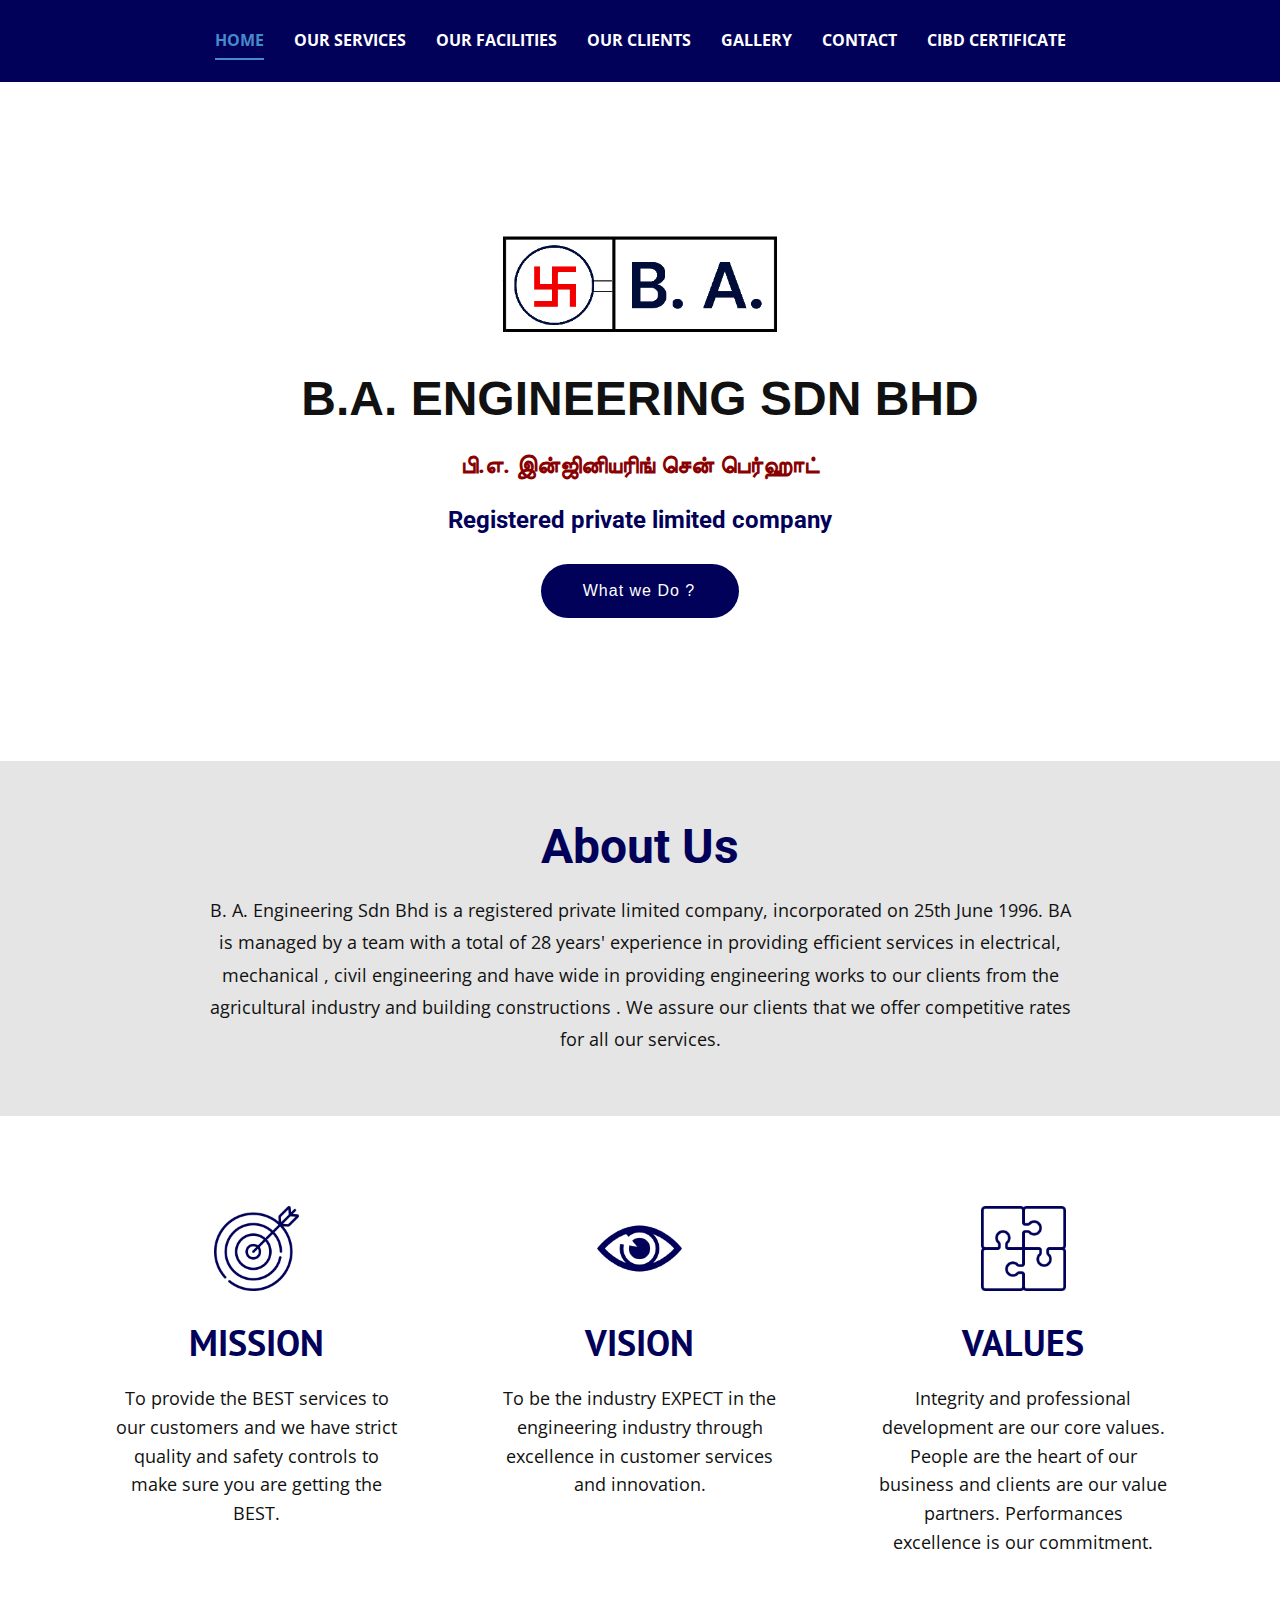
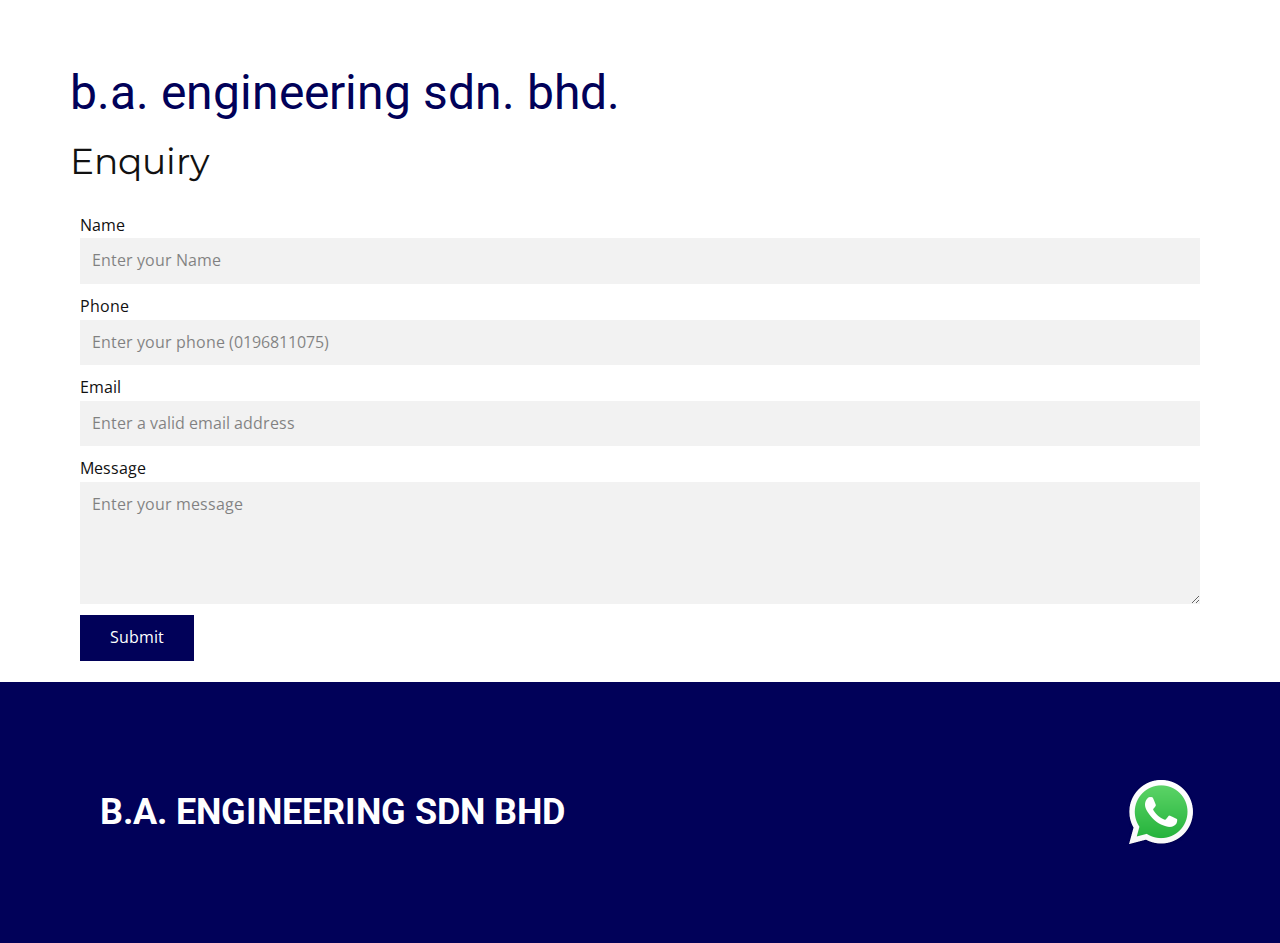
==== commit 17938d80: "Update index.html" ====
--- a/index.html
+++ b/index.html
@@ -66,7 +66,7 @@
       </div></header>
     <section class="u-clearfix u-container-align-center-lg u-container-align-center-md u-container-align-center-sm u-container-align-center-xl u-section-1" id="sec-574b">
       <div class="u-clearfix u-sheet u-valign-middle-lg u-valign-middle-md u-valign-middle-sm u-valign-middle-xl u-sheet-1">
-        <img class="u-align-center u-image u-image-contain u-image-default u-image-1" src="images/logo.png" alt="" data-image-width="500" data-image-height="181">
+        <img class="u-align-center u-image u-image-contain u-image-default u-image-1" src="logo.png" alt="" data-image-width="500" data-image-height="181">
         <h2 class="u-align-center u-custom-font u-font-arial u-text u-text-default u-text-1"> B.A. ENGINEERING SDN BHD</h2>
         <h3 class="u-align-center u-text u-text-custom-color-2 u-text-default u-text-2"> பி.எ. இன்ஜினியரிங் சென் பெர்ஹாட் </h3>
         <h4 class="u-align-center u-text u-text-custom-color-1 u-text-default u-text-3"> Registered private limi​ted company</h4>
@@ -89,19 +89,19 @@
         <div class="u-expanded-width u-list u-list-1">
           <div class="u-repeater u-repeater-1">
             <div class="u-align-center u-container-style u-list-item u-repeater-item">
-              <div class="u-container-layout u-similar-container u-valign-top u-container-layout-1"><span class="u-align-center u-file-icon u-icon u-text-custom-color-1 u-icon-1"><img src="images/3234841-1c648d9c.png" alt=""></span>
+              <div class="u-container-layout u-similar-container u-valign-top u-container-layout-1"><span class="u-align-center u-file-icon u-icon u-text-custom-color-1 u-icon-1"><img src="3234841-1c648d9c.png" alt=""></span>
                 <h3 class="u-align-center u-custom-font u-font-pt-sans u-text u-text-custom-color-1 u-text-1">MISSION</h3>
                 <p class="u-align-center u-text u-text-default u-text-2"> To provide the BEST services to our customers and we have strict quality and safety controls to make sure you are getting the BEST.</p>
               </div>
             </div>
             <div class="u-align-center u-container-style u-list-item u-repeater-item">
-              <div class="u-container-layout u-similar-container u-valign-top u-container-layout-2"><span class="u-align-center u-file-icon u-icon u-text-custom-color-1 u-icon-2"><img src="images/65000-f58b6c62.png" alt=""></span>
+              <div class="u-container-layout u-similar-container u-valign-top u-container-layout-2"><span class="u-align-center u-file-icon u-icon u-text-custom-color-1 u-icon-2"><img src="65000-f58b6c62.png" alt=""></span>
                 <h3 class="u-align-center u-custom-font u-font-pt-sans u-text u-text-custom-color-1 u-text-3">VISION</h3>
                 <p class="u-align-center u-text u-text-default u-text-4"> To be the industry EXPECT in the engineering industry through excellence in customer services and innovation.</p>
               </div>
             </div>
             <div class="u-align-center u-container-style u-list-item u-repeater-item">
-              <div class="u-container-layout u-similar-container u-valign-top u-container-layout-3"><span class="u-align-center u-file-icon u-icon u-text-custom-color-1 u-icon-3"><img src="images/228431-4a63f22c.png" alt=""></span>
+              <div class="u-container-layout u-similar-container u-valign-top u-container-layout-3"><span class="u-align-center u-file-icon u-icon u-text-custom-color-1 u-icon-3"><img src="228431-4a63f22c.png" alt=""></span>
                 <h3 class="u-align-center u-custom-font u-font-pt-sans u-text u-text-custom-color-1 u-text-5">VALUES</h3>
                 <p class="u-align-center u-text u-text-default u-text-6"> Integrity and professional development are our core values. People are the heart of our business and clients are our value partners. Performances excellence is our commitment.</p>
               </div>
@@ -172,7 +172,7 @@
                 </div>
               </div>
               <div class="u-align-center-sm u-align-center-xs u-align-left-md u-align-right-lg u-align-right-xl u-container-style u-layout-cell u-right-cell u-size-18-xs u-size-29-lg u-size-29-md u-size-29-sm u-size-29-xl u-layout-cell-2">
-                <div class="u-container-layout u-container-layout-2"><span class="u-align-right u-file-icon u-icon u-icon-1" data-href="https://wa.me/132231132" data-target="_blank"><img src="images/5968841.png" alt=""></span>
+                <div class="u-container-layout u-container-layout-2"><span class="u-align-right u-file-icon u-icon u-icon-1" data-href="https://wa.me/132231132" data-target="_blank"><img src="5968841.png" alt=""></span>
                 </div>
               </div>
             </div>
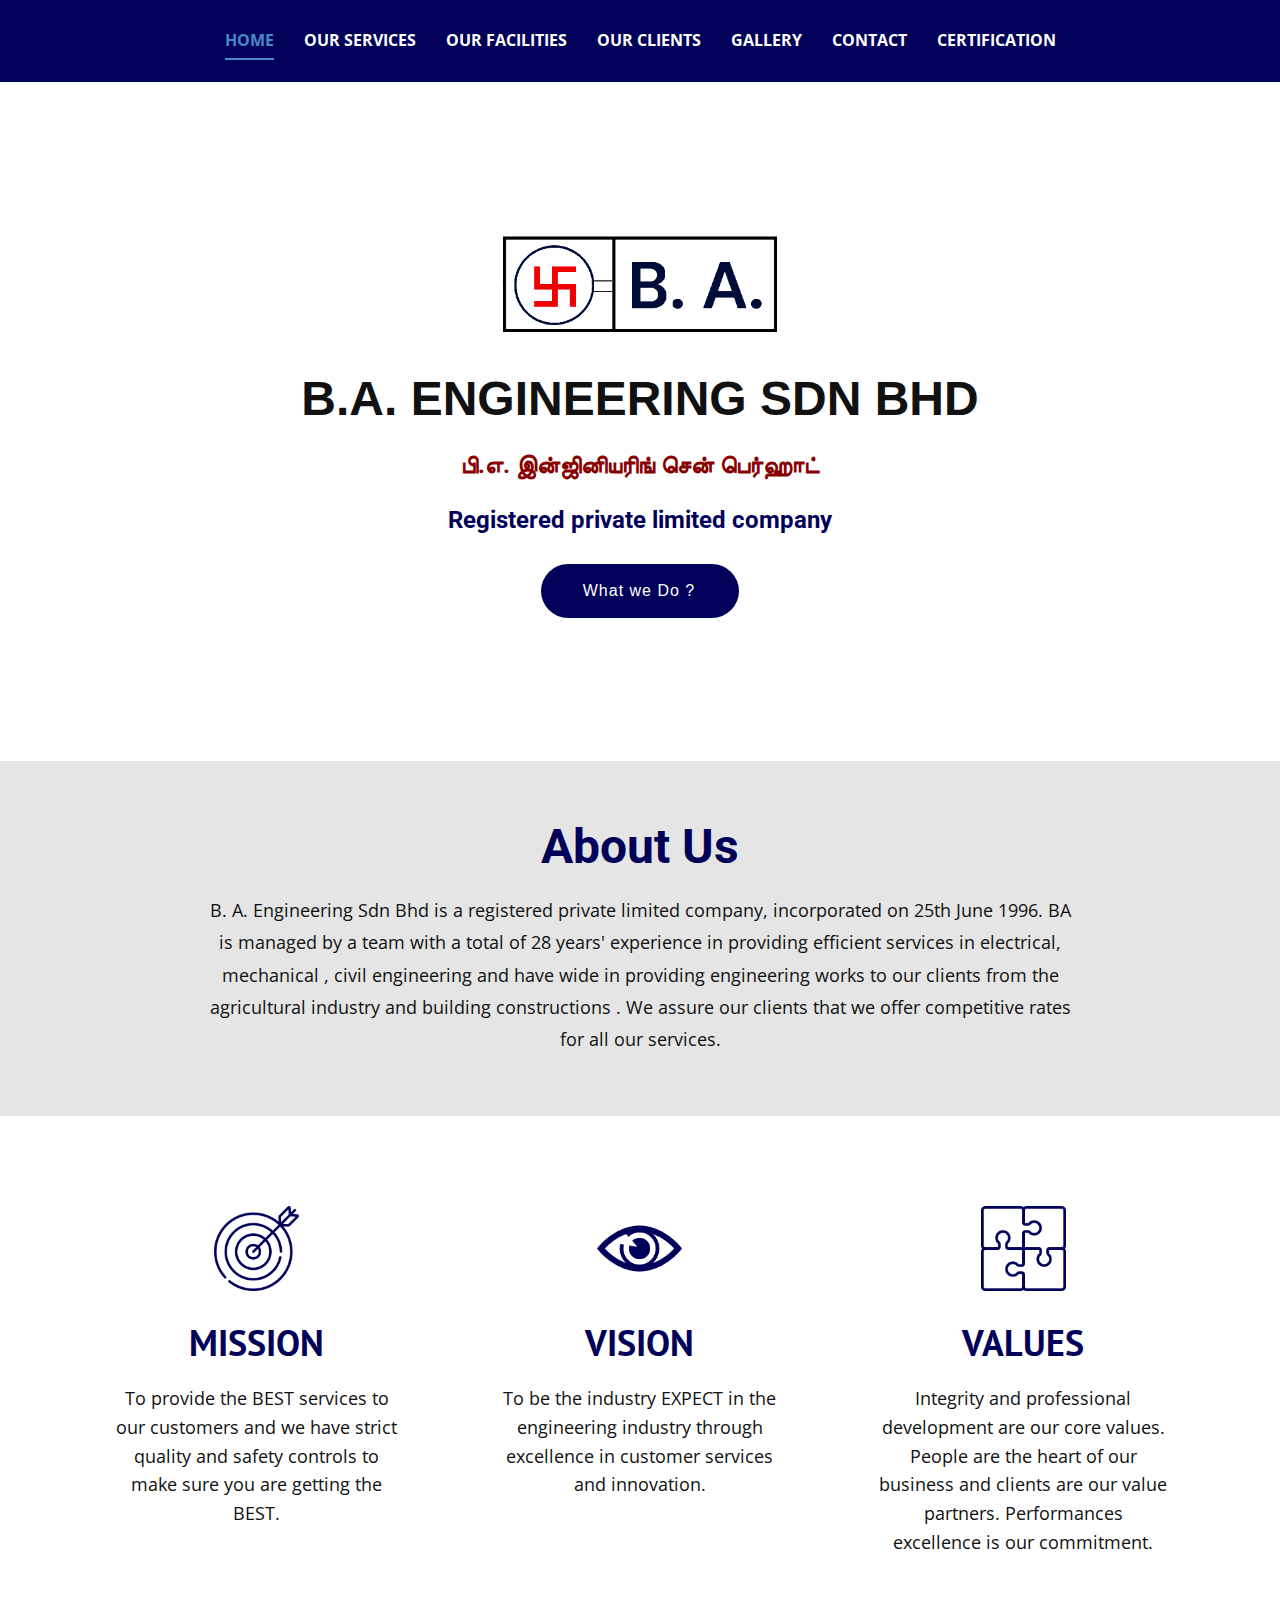
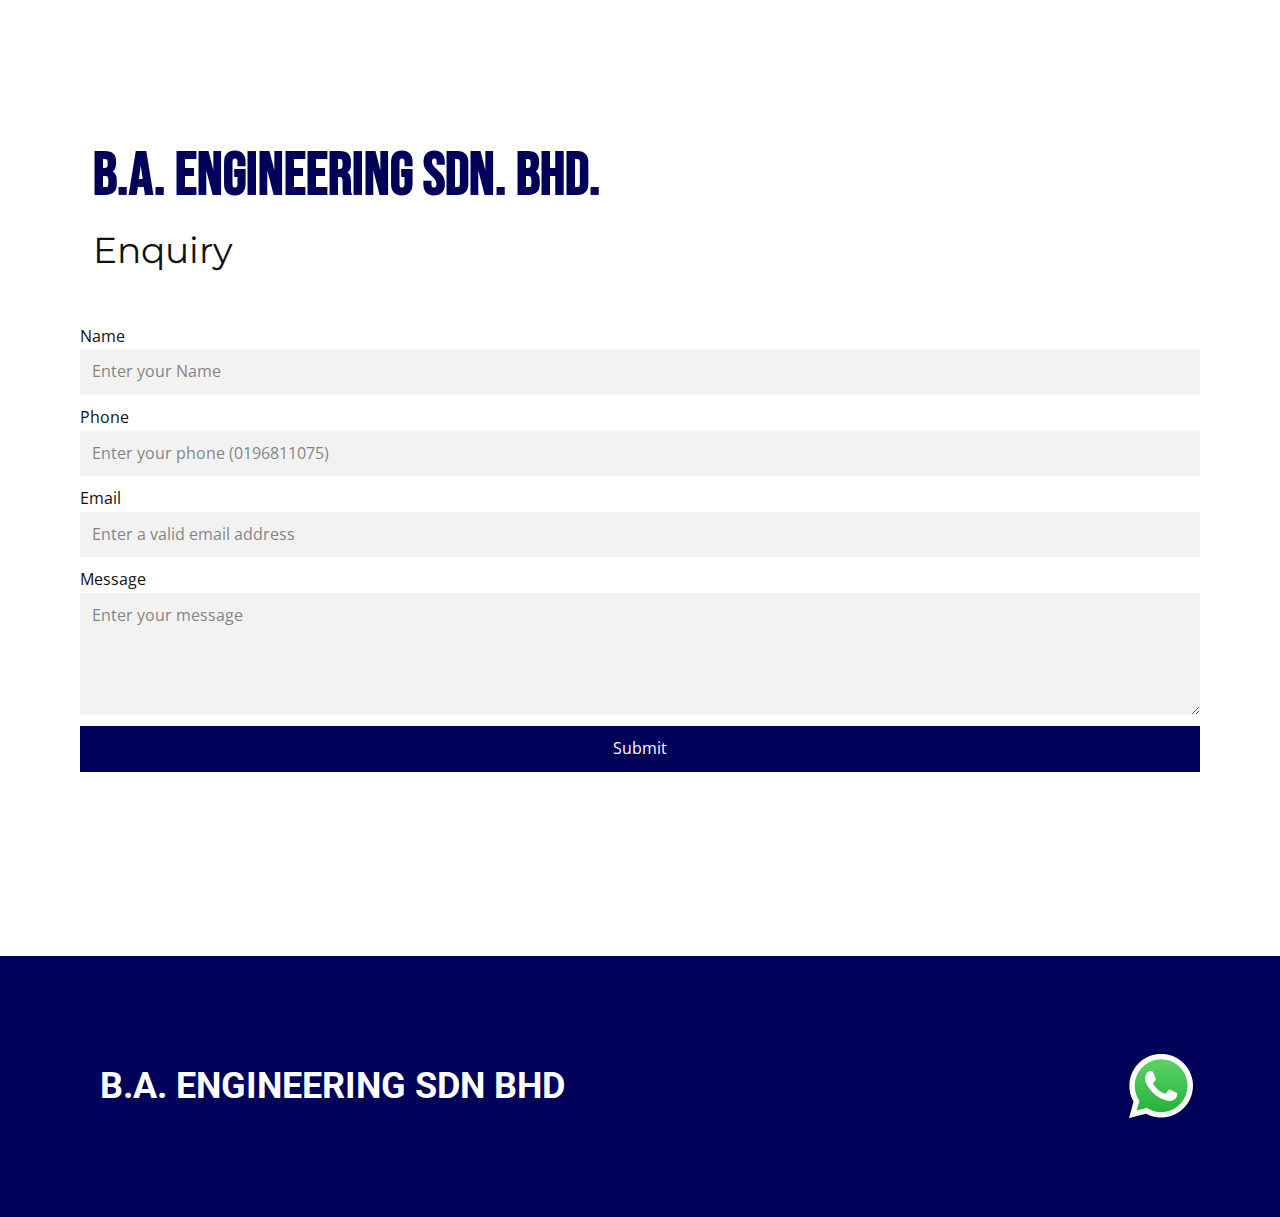
==== commit b60ba273: "Update index.html" ====
--- a/index.html
+++ b/index.html
@@ -43,7 +43,7 @@
 </li><li class="u-nav-item"><a class="u-border-2 u-border-active-palette-1-base u-border-hover-palette-1-base u-border-no-left u-border-no-right u-border-no-top u-button-style u-nav-link u-text-active-palette-1-base u-text-hover-grey-90" href="Clients.html" style="padding: 10px 0px;">OUR CLIENTS</a>
 </li><li class="u-nav-item"><a class="u-border-2 u-border-active-palette-1-base u-border-hover-palette-1-base u-border-no-left u-border-no-right u-border-no-top u-button-style u-nav-link u-text-active-palette-1-base u-text-hover-grey-90" href="Gallery.html" style="padding: 10px 0px;">GALLERY</a>
 </li><li class="u-nav-item"><a class="u-border-2 u-border-active-palette-1-base u-border-hover-palette-1-base u-border-no-left u-border-no-right u-border-no-top u-button-style u-nav-link u-text-active-palette-1-base u-text-hover-grey-90" href="Contact.html" style="padding: 10px 0px;">CONTACT</a>
-</li><li class="u-nav-item"><a class="u-border-2 u-border-active-palette-1-base u-border-hover-palette-1-base u-border-no-left u-border-no-right u-border-no-top u-button-style u-nav-link u-text-active-palette-1-base u-text-hover-grey-90" href="Certificate.html" style="padding: 10px 0px;">CIBD Certificate</a>
+</li><li class="u-nav-item"><a class="u-border-2 u-border-active-palette-1-base u-border-hover-palette-1-base u-border-no-left u-border-no-right u-border-no-top u-button-style u-nav-link u-text-active-palette-1-base u-text-hover-grey-90" href="Certificate.html" style="padding: 10px 0px;">CERTIFICATION</a>
 </li></ul>
           </div>
           <div class="u-custom-menu u-nav-container-collapse">
@@ -56,7 +56,7 @@
 </li><li class="u-nav-item"><a class="u-button-style u-nav-link" href="Clients.html">OUR CLIENTS</a>
 </li><li class="u-nav-item"><a class="u-button-style u-nav-link" href="Gallery.html">GALLERY</a>
 </li><li class="u-nav-item"><a class="u-button-style u-nav-link" href="Contact.html">CONTACT</a>
-</li><li class="u-nav-item"><a class="u-button-style u-nav-link" href="Certificate.html">CIBD Certificate</a>
+</li><li class="u-nav-item"><a class="u-button-style u-nav-link" href="Certificate.html">CERTIFICATION</a>
 </li></ul>
               </div>
             </div>
--- a/nicepage.css
+++ b/nicepage.css
@@ -1,42038 +1,42045 @@
-/*begin-commonstyles library*//*!
- * froala_editor v4.0.6 (https://www.froala.com/wysiwyg-editor)
- * License https://froala.com/wysiwyg-editor/terms/
- * Copyright 2014-2021 Froala Labs
- */
-
-.fr-clearfix::after {
-  clear: both;
-  display: block;
-  content: "";
-  height: 0; }
-
-.fr-hide-by-clipping {
-  position: absolute;
-  width: 1px;
-  height: 1px;
-  padding: 0;
-  margin: -1px;
-  overflow: hidden;
-  clip: rect(0, 0, 0, 0);
-  border: 0; }
-
-.fr-view img.fr-rounded, .fr-view .fr-img-caption.fr-rounded img {
-  border-radius: 10px;
-  -moz-border-radius: 10px;
-  -webkit-border-radius: 10px;
-  -moz-background-clip: padding;
-  -webkit-background-clip: padding-box;
-  background-clip: padding-box; }
-
-.fr-view img.fr-shadow, .fr-view .fr-img-caption.fr-shadow img {
-  -webkit-box-shadow: 10px 10px 5px 0px #cccccc;
-  -moz-box-shadow: 10px 10px 5px 0px #cccccc;
-  box-shadow: 10px 10px 5px 0px #cccccc; }
-
-.fr-view img.fr-bordered, .fr-view .fr-img-caption.fr-bordered img {
-  border: solid 5px #CCC; }
-
-.fr-view img.fr-bordered {
-  -webkit-box-sizing: content-box;
-  -moz-box-sizing: content-box;
-  box-sizing: content-box; }
-
-.fr-view .fr-img-caption.fr-bordered img {
-  -webkit-box-sizing: border-box;
-  -moz-box-sizing: border-box;
-  box-sizing: border-box; }
-
-.fr-view {
-  word-wrap: break-word; }
-  .fr-view span[style~="color:"] a {
-    color: inherit; }
-  .fr-view strong {
-    font-weight: 700; }
-  .fr-view table[border='0'] td:not([class]), .fr-view table[border='0'] th:not([class]), .fr-view table[border='0'] td[class=""], .fr-view table[border='0'] th[class=""] {
-    border-width: 0px; }
-  .fr-view table {
-    border: none;
-    border-collapse: collapse;
-    empty-cells: show;
-    max-width: 100%; }
-    .fr-view table td {
-      min-width: 5px; }
-    .fr-view table.fr-dashed-borders td, .fr-view table.fr-dashed-borders th {
-      border-style: dashed; }
-    .fr-view table.fr-alternate-rows tbody tr:nth-child(2n) {
-      background: whitesmoke; }
-    .fr-view table td, .fr-view table th {
-      border: 1px solid #DDD; }
-      .fr-view table td:empty, .fr-view table th:empty {
-        height: 20px; }
-      .fr-view table td.fr-highlighted, .fr-view table th.fr-highlighted {
-        border: 1px double red; }
-      .fr-view table td.fr-thick, .fr-view table th.fr-thick {
-        border-width: 2px; }
-    .fr-view table th {
-      background: #ececec; }
-  .fr-view hr {
-    clear: both;
-    user-select: none;
-    -o-user-select: none;
-    -moz-user-select: none;
-    -khtml-user-select: none;
-    -webkit-user-select: none;
-    -ms-user-select: none;
-    break-after: always;
-    page-break-after: always; }
-  .fr-view .fr-file {
-    position: relative; }
-    .fr-view .fr-file::after {
-      position: relative;
-      content: "\1F4CE";
-      font-weight: normal; }
-  .fr-view pre {
-    white-space: pre-wrap;
-    word-wrap: break-word;
-    overflow: visible; }
-/*  .fr-view[dir="rtl"] blockquote {
-    border-left: none;
-    border-right: solid 2px #5E35B1;
-    margin-right: 0;
-    padding-right: 5px;
-    padding-left: 0; }
-    .fr-view[dir="rtl"] blockquote blockquote {
-      border-color: #00BCD4; }
-      .fr-view[dir="rtl"] blockquote blockquote blockquote {
-        border-color: #43A047; }
-  .fr-view blockquote {
-    border-left: solid 2px #5E35B1;
-    margin-left: 0;
-    padding-left: 5px;
-    color: #5E35B1; }
-    .fr-view blockquote blockquote {
-      border-color: #00BCD4;
-      color: #00BCD4; }
-      .fr-view blockquote blockquote blockquote {
-        border-color: #43A047;
-        color: #43A047; } */
-  .fr-view span.fr-emoticon {
-    font-weight: normal;
-    font-family: "Apple Color Emoji","Segoe UI Emoji","NotoColorEmoji","Segoe UI Symbol","Android Emoji","EmojiSymbols";
-    display: inline;
-    line-height: 0; }
-    .fr-view span.fr-emoticon.fr-emoticon-img {
-      background-repeat: no-repeat !important;
-      font-size: inherit;
-      height: 1em;
-      width: 1em;
-      min-height: 20px;
-      min-width: 20px;
-      display: inline-block;
-      margin: -.1em .1em .1em;
-      line-height: 1;
-      vertical-align: middle; }
-  .fr-view .fr-text-gray {
-    color: #AAA !important; }
-  .fr-view .fr-text-bordered {
-    border-top: solid 1px #222;
-    border-bottom: solid 1px #222;
-    padding: 10px 0; }
-  .fr-view .fr-text-spaced {
-    letter-spacing: 1px; }
-  .fr-view .fr-text-uppercase {
-    text-transform: uppercase; }
-  .fr-view .fr-class-highlighted {
-    background-color: #ffff00; }
-  .fr-view .fr-class-code {
-    border-color: #cccccc;
-    border-radius: 2px;
-    -moz-border-radius: 2px;
-    -webkit-border-radius: 2px;
-    -moz-background-clip: padding;
-    -webkit-background-clip: padding-box;
-    background-clip: padding-box;
-    background: #f5f5f5;
-    padding: 10px;
-    font-family: "Courier New", Courier, monospace; }
-  .fr-view .fr-class-transparency {
-    opacity: 0.5; }
-  .fr-view img {
-    position: relative;
-    max-width: 100%; }
-    .fr-view img.fr-dib {
-      margin: 10px auto;
-      display: block;
-      float: none;
-      vertical-align: top; }
-      .fr-view img.fr-dib.fr-fil {
-        margin-left: 0;
-        text-align: left; }
-      .fr-view img.fr-dib.fr-fir {
-        margin-right: 0;
-        text-align: right; }
-    .fr-view img.fr-dii {
-      display: inline-block;
-      float: none;
-      vertical-align: bottom;
-      margin-left: 5px;
-      margin-right: 5px;
-      max-width: calc(100% - (2 * 5px)); }
-      .fr-view img.fr-dii.fr-fil {
-        float: left;
-        margin: 10px 15px 10px 0;
-        max-width: calc(100% - 5px); }
-      .fr-view img.fr-dii.fr-fir {
-        float: right;
-        margin: 10px 0 10px 15px;
-        max-width: calc(100% - 5px); }
-  .fr-view span.fr-img-caption {
-    position: relative;
-    max-width: 100%; }
-    .fr-view span.fr-img-caption.fr-dib {
-      margin: 5px auto;
-      display: block;
-      float: none;
-      vertical-align: top; }
-      .fr-view span.fr-img-caption.fr-dib.fr-fil {
-        margin-left: 0;
-        text-align: left; }
-      .fr-view span.fr-img-caption.fr-dib.fr-fir {
-        margin-right: 0;
-        text-align: right; }
-    .fr-view span.fr-img-caption.fr-dii {
-      display: inline-block;
-      float: none;
-      vertical-align: bottom;
-      margin-left: 5px;
-      margin-right: 5px;
-      max-width: calc(100% - (2 * 5px)); }
-      .fr-view span.fr-img-caption.fr-dii.fr-fil {
-        float: left;
-        margin: 5px 5px 5px 0;
-        max-width: calc(100% - 5px); }
-      .fr-view span.fr-img-caption.fr-dii.fr-fir {
-        float: right;
-        margin: 5px 0 5px 5px;
-        max-width: calc(100% - 5px); }
-  .fr-view .fr-video {
-    text-align: center;
-    position: relative; }
-    .fr-view .fr-video.fr-rv {
-      padding-bottom: 56.25%;
-      padding-top: 30px;
-      height: 0;
-      overflow: hidden; }
-      .fr-view .fr-video.fr-rv > iframe, .fr-view .fr-video.fr-rv object, .fr-view .fr-video.fr-rv embed {
-        position: absolute !important;
-        top: 0;
-        left: 0;
-        width: 100%;
-        height: 100%; }
-    .fr-view .fr-video > * {
-      -webkit-box-sizing: content-box;
-      -moz-box-sizing: content-box;
-      box-sizing: content-box;
-      max-width: 100%;
-      border: none; }
-    .fr-view .fr-video.fr-dvb {
-      display: block;
-      clear: both; }
-      .fr-view .fr-video.fr-dvb.fr-fvl {
-        text-align: left; }
-      .fr-view .fr-video.fr-dvb.fr-fvr {
-        text-align: right; }
-    .fr-view .fr-video.fr-dvi {
-      display: inline-block; }
-      .fr-view .fr-video.fr-dvi.fr-fvl {
-        float: left; }
-      .fr-view .fr-video.fr-dvi.fr-fvr {
-        float: right; }
-  .fr-view a.fr-strong {
-    font-weight: 700; }
-  .fr-view a.fr-green {
-    color: green; }
-  .fr-view .fr-img-caption {
-    text-align: center; }
-    .fr-view .fr-img-caption .fr-img-wrap {
-      padding: 0;
-      margin: auto;
-      text-align: center;
-      width: 100%; }
-      .fr-view .fr-img-caption .fr-img-wrap a {
-        display: block; }
-      .fr-view .fr-img-caption .fr-img-wrap img {
-        display: block;
-        margin: auto;
-        width: 100%; }
-      .fr-view .fr-img-caption .fr-img-wrap > span {
-        margin: auto;
-        display: block;
-        padding: 5px 5px 10px;
-        font-size: 14px;
-        font-weight: initial;
-        -webkit-box-sizing: border-box;
-        -moz-box-sizing: border-box;
-        box-sizing: border-box;
-        -webkit-opacity: 0.9;
-        -moz-opacity: 0.9;
-        opacity: 0.9;
-        -ms-filter: "progid:DXImageTransform.Microsoft.Alpha(Opacity=0)";
-        width: 100%;
-        text-align: center; }
-  .fr-view button.fr-rounded, .fr-view input.fr-rounded, .fr-view textarea.fr-rounded {
-    border-radius: 10px;
-    -moz-border-radius: 10px;
-    -webkit-border-radius: 10px;
-    -moz-background-clip: padding;
-    -webkit-background-clip: padding-box;
-    background-clip: padding-box; }
-  .fr-view button.fr-large, .fr-view input.fr-large, .fr-view textarea.fr-large {
-    font-size: 24px; }
-
-/**
- * Image style.
- */
-a.fr-view.fr-strong {
-  font-weight: 700; }
-a.fr-view.fr-green {
-  color: green; }
-
-/**
- * Link style.
- */
-img.fr-view {
-  position: relative;
-  max-width: 100%; }
-  img.fr-view.fr-dib {
-    margin: 5px auto;
-    display: block;
-    float: none;
-    vertical-align: top; }
-    img.fr-view.fr-dib.fr-fil {
-      margin-left: 0;
-      text-align: left; }
-    img.fr-view.fr-dib.fr-fir {
-      margin-right: 0;
-      text-align: right; }
-  img.fr-view.fr-dii {
-    display: inline-block;
-    float: none;
-    vertical-align: bottom;
-    margin-left: 5px;
-    margin-right: 5px;
-    max-width: calc(100% - (2 * 5px)); }
-    img.fr-view.fr-dii.fr-fil {
-      float: left;
-      margin: 5px 5px 5px 0;
-      max-width: calc(100% - 5px); }
-    img.fr-view.fr-dii.fr-fir {
-      float: right;
-      margin: 5px 0 5px 5px;
-      max-width: calc(100% - 5px); }
-
-span.fr-img-caption.fr-view {
-  position: relative;
-  max-width: 100%; }
-  span.fr-img-caption.fr-view.fr-dib {
-    margin: 5px auto;
-    display: block;
-    float: none;
-    vertical-align: top; }
-    span.fr-img-caption.fr-view.fr-dib.fr-fil {
-      margin-left: 0;
-      text-align: left; }
-    span.fr-img-caption.fr-view.fr-dib.fr-fir {
-      margin-right: 0;
-      text-align: right; }
-  span.fr-img-caption.fr-view.fr-dii {
-    display: inline-block;
-    float: none;
-    vertical-align: bottom;
-    margin-left: 5px;
-    margin-right: 5px;
-    max-width: calc(100% - (2 * 5px)); }
-    span.fr-img-caption.fr-view.fr-dii.fr-fil {
-      float: left;
-      margin: 5px 5px 5px 0;
-      max-width: calc(100% - 5px); }
-    span.fr-img-caption.fr-view.fr-dii.fr-fir {
-      float: right;
-      margin: 5px 0 5px 5px;
-      max-width: calc(100% - 5px); }
-/*end-commonstyles library*/@charset "UTF-8";
-.u-hidden-block {
-  visibility: hidden!important;
-}
-.u-locked-block {
-  pointer-events: none!important;
-}
-/*! normalize.css v4.1.1 | MIT License | github.com/necolas/normalize.css */
-html {
-  font-family: sans-serif;
-  -ms-text-size-adjust: 100%;
-  -webkit-text-size-adjust: 100%;
-}
-body {
-  margin: 0;
-}
-article,
-aside,
-details,
-figcaption,
-figure,
-footer,
-header,
-main,
-menu,
-nav,
-section,
-summary {
-  display: block;
-}
-audio,
-canvas,
-progress,
-video {
-  display: inline-block;
-}
-audio:not([controls]) {
-  display: none;
-  height: 0;
-}
-progress {
-  vertical-align: baseline;
-}
-template,
-[hidden] {
-  display: none;
-}
-a {
-  background-color: transparent;
-  -webkit-text-decoration-skip: objects;
-}
-a:active,
-a:hover {
-  outline-width: 0;
-}
-abbr[title] {
-  border-bottom: none;
-  text-decoration: underline;
-}
-b,
-strong {
-  font-weight: inherit;
-  font-weight: bold;
-}
-dfn {
-  font-style: italic;
-}
-h1 {
-  font-size: 2em;
-  margin: 0.67em 0;
-}
-mark {
-  background-color: #ff0;
-  color: #000;
-}
-small {
-  font-size: 80%;
-}
-sub,
-sup {
-  font-size: 75%;
-  line-height: 0;
-  position: relative;
-  vertical-align: baseline;
-}
-sub {
-  bottom: -0.25em;
-}
-sup {
-  top: -0.5em;
-}
-img {
-  border-style: none;
-}
-svg:not(:root) {
-  overflow: hidden;
-}
-code,
-kbd,
-pre,
-samp {
-  font-family: monospace,monospace;
-  font-size: 1em;
-}
-hr {
-  box-sizing: content-box;
-  height: 0;
-  overflow: visible;
-}
-button,
-input,
-optgroup,
-select,
-textarea {
-  color: inherit;
-  font: inherit;
-  margin: 0;
-}
-optgroup {
-  font-weight: 700;
-}
-button,
-input {
-  overflow: visible;
-}
-button,
-select {
-  text-transform: none;
-}
-button,
-html [type="button"],
-[type="reset"],
-[type="submit"] {
-  -webkit-appearance: button;
-}
-button::-moz-focus-inner,
-[type="button"]::-moz-focus-inner,
-[type="reset"]::-moz-focus-inner,
-[type="submit"]::-moz-focus-inner {
-  border-style: none;
-  padding: 0;
-}
-button:-moz-focusring,
-[type="button"]:-moz-focusring,
-[type="reset"]:-moz-focusring,
-[type="submit"]:-moz-focusring {
-  outline: 1px dotted ButtonText;
-}
-fieldset {
-  border: 1px solid silver;
-  margin: 0 2px;
-  padding: 0.35em 0.625em 0.75em;
-}
-legend {
-  box-sizing: border-box;
-  color: inherit;
-  display: table;
-  max-width: 100%;
-  padding: 0;
-  white-space: normal;
-}
-textarea {
-  overflow: auto;
-  outline: none;
-}
-button,
-select,
-input,
-textarea {
-  outline: none;
-}
-[type="checkbox"],
-[type="radio"] {
-  box-sizing: border-box;
-  padding: 0;
-}
-[type="number"]::-webkit-inner-spin-button,
-[type="number"]::-webkit-outer-spin-button {
-  height: auto;
-}
-[type="search"] {
-  -webkit-appearance: textfield;
-  outline-offset: -2px;
-}
-[type="search"]::-webkit-search-cancel-button,
-[type="search"]::-webkit-search-decoration {
-  -webkit-appearance: none;
-}
-::-webkit-input-placeholder {
-  color: inherit;
-  opacity: 0.54;
-}
-::-webkit-file-upload-button {
-  -webkit-appearance: button;
-  font: inherit;
-}
-ul,
-ol {
-  padding-left: 20px;
-}
-/* Fade effect */
-/* Over effect */
-/* Slide effect */
-/* Over and Slide effect */
-/* Flip Left effect */
-/* Flip Right effect */
-/* Flip Top effect */
-/* Flip Bottom effect */
-/* Wobble Left effect */
-/* Wobble Right effect */
-/* Wobble top effect */
-/* Wobble bottom effect */
-/* Zoom and Rotate Effects */
-/* Utility */
-.u-over-slide {
-  position: absolute;
-  left: 0;
-  top: 0;
-  width: 100%;
-  height: 100%;
-}
-.u-background-effect {
-  overflow: hidden;
-}
-.u-background-effect ~ .u-container-layout {
-  cursor: pointer;
-}
-/* Fade effect */
-.u-effect-fade .u-over-slide {
-  opacity: 0;
-  transition: all 500ms ease;
-}
-.u-effect-fade:hover .u-over-slide,
-.u-effect-fade.u-effect-active .u-over-slide {
-  opacity: 1;
-}
-/* Over effect */
-.u-effect-over-left .u-over-slide {
-  transform: translate(-100%, 0);
-  transition: all 500ms ease;
-}
-.u-effect-over-left:hover .u-over-slide,
-.u-effect-over-left.u-effect-active .u-over-slide {
-  transform: translate(0, 0);
-}
-.u-effect-over-right .u-over-slide {
-  transform: translate(100%, 0);
-  transition: all 500ms ease;
-}
-.u-effect-over-right:hover .u-over-slide,
-.u-effect-over-right.u-effect-active .u-over-slide {
-  transform: translate(0, 0);
-}
-.u-effect-over-top .u-over-slide {
-  transform: translate(0, -100%);
-  transition: all 500ms ease;
-}
-.u-effect-over-top:hover .u-over-slide,
-.u-effect-over-top.u-effect-active .u-over-slide {
-  transform: translate(0, 0);
-}
-.u-effect-over-bottom .u-over-slide {
-  transform: translate(0, 100%);
-  transition: all 500ms ease;
-}
-.u-effect-over-bottom:hover .u-over-slide,
-.u-effect-over-bottom.u-effect-active .u-over-slide {
-  transform: translate(0, 0);
-}
-.u-effect-over-topleft .u-over-slide {
-  transform: translate(-100%, -100%);
-  transition: all 500ms ease;
-}
-.u-effect-over-topleft:hover .u-over-slide,
-.u-effect-over-topleft.u-effect-active .u-over-slide {
-  transform: translate(0, 0);
-}
-.u-effect-over-topright .u-over-slide {
-  transform: translate(100%, -100%);
-  transition: all 500ms ease;
-}
-.u-effect-over-topright:hover .u-over-slide,
-.u-effect-over-topright.u-effect-active .u-over-slide {
-  transform: translate(0, 0);
-}
-.u-effect-over-bottomleft .u-over-slide {
-  transform: translate(-100%, 100%);
-  transition: all 500ms ease;
-}
-.u-effect-over-bottomleft:hover .u-over-slide,
-.u-effect-over-bottomleft.u-effect-active .u-over-slide {
-  transform: translate(0, 0);
-}
-.u-effect-over-bottomright .u-over-slide {
-  transform: translate(100%, 100%);
-  transition: all 500ms ease;
-}
-.u-effect-over-bottomright:hover .u-over-slide,
-.u-effect-over-bottomright.u-effect-active .u-over-slide {
-  transform: translate(0, 0);
-}
-/* Slide effect */
-.u-effect-slide-left .u-over-slide {
-  transform: translate(-100%, 0);
-  transition: all 500ms ease;
-}
-.u-effect-slide-left:hover .u-over-slide,
-.u-effect-slide-left.u-effect-active .u-over-slide {
-  transform: translate(0, 0);
-}
-.u-effect-slide-left .u-back-slide {
-  transition: all 500ms ease;
-}
-.u-effect-slide-left:hover .u-back-slide,
-.u-effect-slide-left.u-effect-active .u-back-slide {
-  transform: translate(100%, 0);
-}
-.u-effect-slide-right .u-over-slide {
-  transform: translate(100%, 0);
-  transition: all 500ms ease;
-}
-.u-effect-slide-right:hover .u-over-slide,
-.u-effect-slide-right.u-effect-active .u-over-slide {
-  transform: translate(0, 0);
-}
-.u-effect-slide-right .u-back-slide {
-  transition: all 500ms ease;
-}
-.u-effect-slide-right:hover .u-back-slide,
-.u-effect-slide-right.u-effect-active .u-back-slide {
-  transform: translate(-100%, 0);
-}
-.u-effect-slide-top .u-over-slide {
-  transform: translate(0, -100%);
-  transition: all 500ms ease;
-}
-.u-effect-slide-top:hover .u-over-slide,
-.u-effect-slide-top.u-effect-active .u-over-slide {
-  transform: translate(0, 0);
-}
-.u-effect-slide-top .u-back-slide {
-  transition: all 500ms ease;
-}
-.u-effect-slide-top:hover .u-back-slide,
-.u-effect-slide-top.u-effect-active .u-back-slide {
-  transform: translate(0, 100%);
-}
-.u-effect-slide-bottom .u-over-slide {
-  transform: translate(0, 100%);
-  transition: all 500ms ease;
-}
-.u-effect-slide-bottom:hover .u-over-slide,
-.u-effect-slide-bottom.u-effect-active .u-over-slide {
-  transform: translate(0, 0);
-}
-.u-effect-slide-bottom .u-back-slide {
-  transition: all 500ms ease;
-}
-.u-effect-slide-bottom:hover .u-back-slide,
-.u-effect-slide-bottom.u-effect-active .u-back-slide {
-  transform: translate(0, -100%);
-}
-.u-effect-slide-topleft .u-over-slide {
-  transform: translate(-100%, -100%);
-  transition: all 500ms ease;
-}
-.u-effect-slide-topleft:hover .u-over-slide,
-.u-effect-slide-topleft.u-effect-active .u-over-slide {
-  transform: translate(0, 0);
-}
-.u-effect-slide-topleft .u-back-slide {
-  transition: all 500ms ease;
-}
-.u-effect-slide-topleft:hover .u-back-slide,
-.u-effect-slide-topleft.u-effect-active .u-back-slide {
-  transform: translate(100%, 100%);
-}
-.u-effect-slide-topright .u-over-slide {
-  transform: translate(100%, -100%);
-  transition: all 500ms ease;
-}
-.u-effect-slide-topright:hover .u-over-slide,
-.u-effect-slide-topright.u-effect-active .u-over-slide {
-  transform: translate(0, 0);
-}
-.u-effect-slide-topright .u-back-slide {
-  transition: all 500ms ease;
-}
-.u-effect-slide-topright:hover .u-back-slide,
-.u-effect-slide-topright.u-effect-active .u-back-slide {
-  transform: translate(-100%, 100%);
-}
-.u-effect-slide-bottomleft .u-over-slide {
-  transform: translate(-100%, 100%);
-  transition: all 500ms ease;
-}
-.u-effect-slide-bottomleft:hover .u-over-slide,
-.u-effect-slide-bottomleft.u-effect-active .u-over-slide {
-  transform: translate(0, 0);
-}
-.u-effect-slide-bottomleft .u-back-slide {
-  transition: all 500ms ease;
-}
-.u-effect-slide-bottomleft:hover .u-back-slide,
-.u-effect-slide-bottomleft.u-effect-active .u-back-slide {
-  transform: translate(100%, -100%);
-}
-.u-effect-slide-bottomright .u-over-slide {
-  transform: translate(100%, 100%);
-  transition: all 500ms ease;
-}
-.u-effect-slide-bottomright:hover .u-over-slide,
-.u-effect-slide-bottomright.u-effect-active .u-over-slide {
-  transform: translate(0, 0);
-}
-.u-effect-slide-bottomright .u-back-slide {
-  transition: all 500ms ease;
-}
-.u-effect-slide-bottomright:hover .u-back-slide,
-.u-effect-slide-bottomright.u-effect-active .u-back-slide {
-  transform: translate(-100%, -100%);
-}
-/* Flip */
-.u-effect-flip-left,
-.u-effect-flip-left .u-slidesWrapper {
-  perspective: 300px;
-}
-.u-effect-flip-left .u-over-slide {
-  opacity: 0;
-  transform: rotateY(180deg);
-  transform-origin: center left;
-  transition: transform 500ms ease, transform-origin 500ms ease, opacity 0ms ease 500ms;
-}
-.u-effect-flip-left:hover .u-over-slide,
-.u-effect-flip-left.u-effect-active .u-over-slide {
-  opacity: 1;
-  transform: rotateY(0deg);
-  transition: transform 500ms ease, transform-origin 500ms ease;
-}
-.u-effect-flip-right,
-.u-effect-flip-right .u-slidesWrapper {
-  perspective: 300px;
-}
-.u-effect-flip-right .u-over-slide {
-  opacity: 0;
-  transform: rotateY(-180deg);
-  transform-origin: center right;
-  transition: transform 500ms ease, transform-origin 500ms ease, opacity 0ms ease 500ms;
-}
-.u-effect-flip-right:hover .u-over-slide,
-.u-effect-flip-right.u-effect-active .u-over-slide {
-  opacity: 1;
-  transform: rotateY(0deg);
-  transition: transform 500ms ease, transform-origin 500ms ease;
-}
-.u-effect-flip-top,
-.u-effect-flip-top .u-slidesWrapper {
-  perspective: 300px;
-}
-.u-effect-flip-top .u-over-slide {
-  opacity: 0;
-  transform: rotateX(-180deg);
-  transform-origin: center top;
-  transition: transform 500ms ease, transform-origin 500ms ease, opacity 0ms ease 500ms;
-}
-.u-effect-flip-top:hover .u-over-slide,
-.u-effect-flip-top.u-effect-active .u-over-slide {
-  opacity: 1;
-  transform: rotateX(0deg);
-  transition: transform 500ms ease, transform-origin 500ms ease;
-}
-.u-effect-flip-bottom,
-.u-effect-flip-bottom .u-slidesWrapper {
-  perspective: 300px;
-}
-.u-effect-flip-bottom .u-over-slide {
-  opacity: 0;
-  transform: rotateX(180deg);
-  transform-origin: center bottom;
-  transition: transform 500ms ease, transform-origin 500ms ease, opacity 0ms ease 500ms;
-}
-.u-effect-flip-bottom:hover .u-over-slide,
-.u-effect-flip-bottom.u-effect-active .u-over-slide {
-  opacity: 1;
-  transform: rotateX(0deg);
-  transition: transform 500ms ease, transform-origin 500ms ease;
-}
-/* Wooble */
-.u-effect-wobble-left,
-.u-effect-wobble-left .u-slidesWrapper {
-  perspective: 300px;
-}
-.u-effect-wobble-left .u-over-slide {
-  opacity: 0;
-  transform: rotateY(130deg);
-  transform-origin: center left;
-  transition: transform 500ms ease, transform-origin 500ms ease, opacity 0ms ease 500ms;
-}
-.u-effect-wobble-left:hover .u-over-slide,
-.u-effect-wobble-left.u-effect-active .u-over-slide {
-  opacity: 1;
-  transform: rotateY(0deg);
-  transform-origin: center right;
-  transition: transform 500ms ease, transform-origin 500ms ease;
-}
-.u-effect-wobble-right,
-.u-effect-wobble-right .u-slidesWrapper {
-  perspective: 300px;
-}
-.u-effect-wobble-right .u-over-slide {
-  opacity: 0;
-  transform: rotateY(-130deg);
-  transform-origin: center right;
-  transition: transform 500ms ease, transform-origin 500ms ease, opacity 0ms ease 500ms;
-}
-.u-effect-wobble-right:hover .u-over-slide,
-.u-effect-wobble-right.u-effect-active .u-over-slide {
-  opacity: 1;
-  transform: rotateY(0deg);
-  transform-origin: center left;
-  transition: transform 500ms ease, transform-origin 500ms ease;
-}
-.u-effect-wobble-top,
-.u-effect-wobble-top .u-slidesWrapper {
-  perspective: 300px;
-}
-.u-effect-wobble-top .u-over-slide {
-  opacity: 0;
-  transform: rotateX(-130deg);
-  transform-origin: center top;
-  transition: transform 500ms ease, transform-origin 500ms ease, opacity 0ms ease 500ms;
-}
-.u-effect-wobble-top:hover .u-over-slide,
-.u-effect-wobble-top.u-effect-active .u-over-slide {
-  opacity: 1;
-  transform: rotateX(0deg);
-  transform-origin: center bottom;
-  transition: transform 500ms ease, transform-origin 500ms ease;
-}
-.u-effect-wobble-bottom,
-.u-effect-wobble-bottom .u-slidesWrapper {
-  perspective: 300px;
-}
-.u-effect-wobble-bottom .u-over-slide {
-  opacity: 0;
-  transform: rotateX(130deg);
-  transform-origin: center bottom;
-  transition: transform 500ms ease, transform-origin 500ms ease, opacity 0ms ease 500ms;
-}
-.u-effect-wobble-bottom:hover .u-over-slide,
-.u-effect-wobble-bottom.u-effect-active .u-over-slide {
-  opacity: 1;
-  transform: rotateX(0deg);
-  transform-origin: center top;
-  transition: transform 500ms ease, transform-origin 500ms ease;
-}
-/* Zoom */
-.u-effect-zoom .u-over-slide {
-  transition: transform 500ms ease;
-  transform: scale(0, 0);
-}
-.u-effect-zoom:hover .u-over-slide,
-.u-effect-zoom.u-effect-active .u-over-slide {
-  transform: scale(1, 1);
-}
-.u-effect-hover-zoom .u-back-slide,
-.u-effect-hover-zoom .u-background-effect-image {
-  transition: transform 500ms ease;
-  transform: scale(1);
-}
-.u-effect-hover-zoom:hover .u-back-slide,
-.u-effect-hover-zoom:hover .u-background-effect-image,
-.u-effect-hover-zoom.u-effect-active .u-back-slide,
-.u-effect-hover-zoom.u-effect-active .u-background-effect-image {
-  transform: scale(var(--effect-scale));
-}
-.u-effect-hover-zoomOut .u-back-slide,
-.u-effect-hover-zoomOut .u-background-effect-image {
-  transition: transform 500ms ease;
-  transform: scale(var(--effect-scale));
-}
-.u-effect-hover-zoomOut:hover .u-back-slide,
-.u-effect-hover-zoomOut:hover .u-background-effect-image,
-.u-effect-hover-zoomOut.u-effect-active .u-back-slide,
-.u-effect-hover-zoomOut.u-effect-active .u-background-effect-image {
-  transform: scale(1);
-}
-.u-effect-hover-liftUp > .u-background-effect {
-  overflow: visible;
-}
-.u-effect-hover-liftUp .u-back-slide,
-.u-effect-hover-liftUp .u-background-effect-image {
-  transition: transform 500ms ease;
-  transform: scale(1);
-}
-.u-effect-hover-liftUp:hover .u-back-slide,
-.u-effect-hover-liftUp.u-effect-active .u-back-slide,
-.u-effect-hover-liftUp:hover .u-background-effect-image,
-.u-effect-hover-liftUp.u-effect-active .u-background-effect-image {
-  transform: scale(var(--effect-scale));
-  z-index: 1;
-}
-.u-effect-hover-liftUp:hover > .u-container-layout {
-  z-index: 2;
-}
-.u-effect-zoom-rotate .u-over-slide {
-  transition: transform 500ms ease;
-  transform: rotate(0deg) scale(0, 0);
-}
-.u-effect-zoom-rotate:hover .u-over-slide,
-.u-effect-zoom-rotate.u-effect-active .u-over-slide {
-  transform: rotate(360deg) scale(1, 1);
-}
-.u-effect-zoom-rotateX .u-over-slide {
-  transition: transform 500ms ease;
-  transform: rotateX(0deg) scale(0, 0);
-}
-.u-effect-zoom-rotateX:hover .u-over-slide,
-.u-effect-zoom-rotateX.u-effect-active .u-over-slide {
-  transform: rotateX(360deg) scale(1, 1);
-}
-.u-effect-zoom-rotateY .u-over-slide {
-  transition: transform 500ms ease;
-  transform: rotateY(0deg) scale(0, 0);
-}
-.u-effect-zoom-rotateY:hover .u-over-slide,
-.u-effect-zoom-rotateY.u-effect-active .u-over-slide {
-  transform: rotateY(360deg) scale(1, 1);
-}
-.u-effect-hover-slide .u-back-image,
-.u-effect-hover-slide .u-background-effect-image {
-  transition-duration: 500ms;
-  transition-timing-function: ease;
-  transition-property: left, right, top, bottom;
-}
-.u-effect-hover-slide .u-effect-hover-slide-direction-right {
-  left: auto;
-}
-.u-effect-hover-slide .u-effect-hover-slide-direction-up {
-  top: auto;
-}
-.u-effect-hover-slide:hover .u-back-image.u-effect-hover-slide-direction-left,
-.u-effect-hover-slide:hover .u-background-effect-image.u-effect-hover-slide-direction-left,
-.u-effect-hover-slide.u-effect-active .u-back-image.u-effect-hover-slide-direction-left,
-.u-effect-hover-slide.u-effect-active .u-background-effect-image.u-effect-hover-slide-direction-left {
-  left: 0 !important;
-}
-.u-effect-hover-slide:hover .u-back-image.u-effect-hover-slide-direction-right,
-.u-effect-hover-slide:hover .u-background-effect-image.u-effect-hover-slide-direction-right,
-.u-effect-hover-slide.u-effect-active .u-back-image.u-effect-hover-slide-direction-right,
-.u-effect-hover-slide.u-effect-active .u-background-effect-image.u-effect-hover-slide-direction-right {
-  right: 0 !important;
-}
-.u-effect-hover-slide:hover .u-back-image.u-effect-hover-slide-direction-up,
-.u-effect-hover-slide:hover .u-background-effect-image.u-effect-hover-slide-direction-up,
-.u-effect-hover-slide.u-effect-active .u-back-image.u-effect-hover-slide-direction-up,
-.u-effect-hover-slide.u-effect-active .u-background-effect-image.u-effect-hover-slide-direction-up {
-  bottom: 0 !important;
-}
-.u-effect-hover-slide:hover .u-back-image.u-effect-hover-slide-direction-down,
-.u-effect-hover-slide:hover .u-background-effect-image.u-effect-hover-slide-direction-down,
-.u-effect-hover-slide.u-effect-active .u-back-image.u-effect-hover-slide-direction-down,
-.u-effect-hover-slide.u-effect-active .u-background-effect-image.u-effect-hover-slide-direction-down {
-  top: 0 !important;
-}
-.u-btn {
-  /*display: inline-block;*/
-  display: table;
-  /*TODO maye need another solution for negative marin*/
-  cursor: pointer;
-  color: inherit;
-  font-size: inherit;
-  font-family: inherit;
-  line-height: inherit;
-  letter-spacing: inherit;
-  text-transform: inherit;
-  font-style: inherit;
-  font-weight: inherit;
-  text-decoration: none;
-  border: 0 none transparent;
-  outline-width: 0;
-  background-color: transparent;
-  margin: 0;
-  -webkit-text-decoration-skip: objects;
-  font-style: initial;
-  white-space: nowrap;
-  -webkit-user-select: none;
-      -ms-user-select: none;
-          user-select: none;
-  vertical-align: middle;
-  text-align: center;
-  padding: 10px 30px;
-  border-radius: 0;
-  --border-radius: 0;
-  align-self: flex-start;
-}
-.u-btn:focus,
-.u-btn:active:focus,
-.u-btn.active:focus {
-  outline: thin dotted;
-  outline: 5px auto -webkit-focus-ring-color;
-  outline-offset: -2px;
-}
-.u-btn:hover,
-.u-btn:focus {
-  text-decoration: none;
-}
-.u-btn:active,
-.u-btn.active {
-  outline: 0;
-  background-image: none;
-}
-.u-btn.disabled,
-.u-btn[disabled] {
-  opacity: 0.6;
-}
-.u-btn-circle {
-  border-radius: 50%;
-}
-.u-button-style.u-border-no-right.u-border-no-left.u-border-no-bottom,
-.u-button-style.u-border-no-top.u-border-no-left.u-border-no-bottom,
-.u-button-style.u-border-no-top.u-border-no-right.u-border-no-bottom,
-.u-button-style.u-border-no-top.u-border-no-right.u-border-no-left,
-.u-btn-rectangle {
-  border-radius: 0 !important;
-}
-.u-text a,
-.u-post-content a,
-.u-tab-item a,
-.u-nav-item a {
-  font-size: inherit;
-  font-family: inherit;
-  line-height: inherit;
-  letter-spacing: inherit;
-  text-transform: inherit;
-}
-.u-text:not(ul):not(ol):not(p):not(.u-post-content):not(.u-block-content):not(.u-product-desc):not(.u-cart-block-content):not(.u-checkout-block-content) a {
-  color: inherit;
-}
-.u-text:not(ul):not(ol):not(p):not(.u-post-content):not(.u-block-content):not(.u-product-desc):not(.u-cart-block-content):not(.u-checkout-block-content) a,
-.u-text:not(ul):not(ol):not(p):not(.u-post-content):not(.u-block-content):not(.u-product-desc):not(.u-cart-block-content):not(.u-checkout-block-content) a:hover {
-  text-decoration: none;
-}
-.u-link,
-a {
-  border-top-width: 0;
-  border-left-width: 0;
-  border-right-width: 0;
-}
-.u-link {
-  display: table;
-  border-style: solid;
-  border-bottom-width: 0;
-  white-space: nowrap;
-  align-self: flex-start;
-}
-.u-link,
-.u-link:hover,
-.u-link:focus {
-  text-decoration: none;
-}
-.u-link:focus,
-.u-link:active:focus,
-.u-link.active:focus {
-  outline: thin dotted;
-  outline: 5px auto -webkit-focus-ring-color;
-  outline-offset: -2px;
-}
-.u-underline,
-.u-underline:hover {
-  text-decoration: underline;
-  border-bottom-width: 0;
-}
-.u-no-underline,
-.u-no-underline:hover {
-  text-decoration: none;
-  border-bottom-width: 0;
-}
-.u-block-content > :first-child,
-.u-product-desc > :first-child,
-.u-product-tab-pane > :first-child,
-.u-post-content > :first-child {
-  margin-top: 0;
-}
-.u-block-content > :last-child,
-.u-product-desc > :last-child,
-.u-product-tab-pane > :last-child,
-.u-post-content > :last-child {
-  margin-bottom: 0;
-}
-.u-block-content p,
-.u-product-desc p,
-.u-product-tab-pane p,
-.u-post-content p {
-  text-decoration: inherit !important;
-  color: inherit !important;
-  font-style: inherit !important;
-  font-size: inherit !important;
-  font-weight: inherit !important;
-  font-family: inherit !important;
-  line-height: inherit !important;
-  letter-spacing: inherit !important;
-  text-transform: inherit !important;
-}
-.u-logo {
-  color: inherit;
-  font-size: inherit;
-  font-family: inherit;
-  line-height: inherit;
-  letter-spacing: inherit;
-  text-transform: inherit;
-  font-style: inherit;
-  font-weight: inherit;
-  text-decoration: none;
-  border: 0 none transparent;
-  outline-width: 0;
-  background-color: transparent;
-  margin: 0;
-  -webkit-text-decoration-skip: objects;
-}
-.u-image.u-logo {
-  display: table;
-  white-space: nowrap;
-}
-.u-image.u-logo img {
-  display: block;
-}
-.u-form-horizontal {
-  display: flex;
-  flex-flow: row;
-  align-items: center;
-  flex-grow: 1;
-}
-.u-input {
-  display: block;
-  width: 100%;
-  padding: 10px 12px;
-  background-image: none;
-  background-clip: padding-box;
-  border-width: 0;
-  border-radius: 3px;
-  transition: border-color ease-in-out 0.15s, box-shadow ease-in-out 0.15s;
-  background-color: transparent;
-  color: inherit;
-  height: auto;
-}
-.u-form-horizontal .u-form-group:not(.u-label-top) label,
-.u-form-horizontal .u-form-group:not(.u-label-top) input,
-.u-form-horizontal .u-form-select-wrapper,
-.u-form-horizontal .u-form-radio-button-wrapper {
-  display: flex;
-  align-items: center;
-  justify-content: center;
-  margin-bottom: 0;
-  flex-grow: 1;
-}
-.u-form-vertical {
-  display: flex;
-  flex-wrap: wrap;
-  align-items: flex-end;
-}
-.u-form-vertical.u-form-spacing-50,
-.u-form-vertical.u-form-spacing-50 .u-form-step {
-  margin-left: -50px;
-  width: calc(100% +  50px);
-}
-.u-form-vertical.u-form-spacing-50 .u-form-group,
-.u-form-vertical.u-form-spacing-50 .u-form-step .u-form-group {
-  margin-bottom: 50px;
-}
-.u-form-vertical.u-form-spacing-50 .u-form-group:not(.u-image):not(.u-form-progress),
-.u-form-vertical.u-form-spacing-50 .u-form-step .u-form-group:not(.u-image):not(.u-form-progress) {
-  padding-left: 50px;
-}
-.u-form-vertical.u-form-spacing-50 .u-form-group.u-image,
-.u-form-vertical.u-form-spacing-50 .u-form-step .u-form-group.u-image {
-  margin-left: 50px !important;
-}
-.u-form-vertical.u-form-spacing-50 .u-form-group.u-form-line,
-.u-form-vertical.u-form-spacing-50 .u-form-step .u-form-group.u-form-line {
-  margin-left: 50px;
-}
-.u-form-vertical.u-form-spacing-49,
-.u-form-vertical.u-form-spacing-49 .u-form-step {
-  margin-left: -49px;
-  width: calc(100% +  49px);
-}
-.u-form-vertical.u-form-spacing-49 .u-form-group,
-.u-form-vertical.u-form-spacing-49 .u-form-step .u-form-group {
-  margin-bottom: 49px;
-}
-.u-form-vertical.u-form-spacing-49 .u-form-group:not(.u-image):not(.u-form-progress),
-.u-form-vertical.u-form-spacing-49 .u-form-step .u-form-group:not(.u-image):not(.u-form-progress) {
-  padding-left: 49px;
-}
-.u-form-vertical.u-form-spacing-49 .u-form-group.u-image,
-.u-form-vertical.u-form-spacing-49 .u-form-step .u-form-group.u-image {
-  margin-left: 49px !important;
-}
-.u-form-vertical.u-form-spacing-49 .u-form-group.u-form-line,
-.u-form-vertical.u-form-spacing-49 .u-form-step .u-form-group.u-form-line {
-  margin-left: 49px;
-}
-.u-form-vertical.u-form-spacing-48,
-.u-form-vertical.u-form-spacing-48 .u-form-step {
-  margin-left: -48px;
-  width: calc(100% +  48px);
-}
-.u-form-vertical.u-form-spacing-48 .u-form-group,
-.u-form-vertical.u-form-spacing-48 .u-form-step .u-form-group {
-  margin-bottom: 48px;
-}
-.u-form-vertical.u-form-spacing-48 .u-form-group:not(.u-image):not(.u-form-progress),
-.u-form-vertical.u-form-spacing-48 .u-form-step .u-form-group:not(.u-image):not(.u-form-progress) {
-  padding-left: 48px;
-}
-.u-form-vertical.u-form-spacing-48 .u-form-group.u-image,
-.u-form-vertical.u-form-spacing-48 .u-form-step .u-form-group.u-image {
-  margin-left: 48px !important;
-}
-.u-form-vertical.u-form-spacing-48 .u-form-group.u-form-line,
-.u-form-vertical.u-form-spacing-48 .u-form-step .u-form-group.u-form-line {
-  margin-left: 48px;
-}
-.u-form-vertical.u-form-spacing-47,
-.u-form-vertical.u-form-spacing-47 .u-form-step {
-  margin-left: -47px;
-  width: calc(100% +  47px);
-}
-.u-form-vertical.u-form-spacing-47 .u-form-group,
-.u-form-vertical.u-form-spacing-47 .u-form-step .u-form-group {
-  margin-bottom: 47px;
-}
-.u-form-vertical.u-form-spacing-47 .u-form-group:not(.u-image):not(.u-form-progress),
-.u-form-vertical.u-form-spacing-47 .u-form-step .u-form-group:not(.u-image):not(.u-form-progress) {
-  padding-left: 47px;
-}
-.u-form-vertical.u-form-spacing-47 .u-form-group.u-image,
-.u-form-vertical.u-form-spacing-47 .u-form-step .u-form-group.u-image {
-  margin-left: 47px !important;
-}
-.u-form-vertical.u-form-spacing-47 .u-form-group.u-form-line,
-.u-form-vertical.u-form-spacing-47 .u-form-step .u-form-group.u-form-line {
-  margin-left: 47px;
-}
-.u-form-vertical.u-form-spacing-46,
-.u-form-vertical.u-form-spacing-46 .u-form-step {
-  margin-left: -46px;
-  width: calc(100% +  46px);
-}
-.u-form-vertical.u-form-spacing-46 .u-form-group,
-.u-form-vertical.u-form-spacing-46 .u-form-step .u-form-group {
-  margin-bottom: 46px;
-}
-.u-form-vertical.u-form-spacing-46 .u-form-group:not(.u-image):not(.u-form-progress),
-.u-form-vertical.u-form-spacing-46 .u-form-step .u-form-group:not(.u-image):not(.u-form-progress) {
-  padding-left: 46px;
-}
-.u-form-vertical.u-form-spacing-46 .u-form-group.u-image,
-.u-form-vertical.u-form-spacing-46 .u-form-step .u-form-group.u-image {
-  margin-left: 46px !important;
-}
-.u-form-vertical.u-form-spacing-46 .u-form-group.u-form-line,
-.u-form-vertical.u-form-spacing-46 .u-form-step .u-form-group.u-form-line {
-  margin-left: 46px;
-}
-.u-form-vertical.u-form-spacing-45,
-.u-form-vertical.u-form-spacing-45 .u-form-step {
-  margin-left: -45px;
-  width: calc(100% +  45px);
-}
-.u-form-vertical.u-form-spacing-45 .u-form-group,
-.u-form-vertical.u-form-spacing-45 .u-form-step .u-form-group {
-  margin-bottom: 45px;
-}
-.u-form-vertical.u-form-spacing-45 .u-form-group:not(.u-image):not(.u-form-progress),
-.u-form-vertical.u-form-spacing-45 .u-form-step .u-form-group:not(.u-image):not(.u-form-progress) {
-  padding-left: 45px;
-}
-.u-form-vertical.u-form-spacing-45 .u-form-group.u-image,
-.u-form-vertical.u-form-spacing-45 .u-form-step .u-form-group.u-image {
-  margin-left: 45px !important;
-}
-.u-form-vertical.u-form-spacing-45 .u-form-group.u-form-line,
-.u-form-vertical.u-form-spacing-45 .u-form-step .u-form-group.u-form-line {
-  margin-left: 45px;
-}
-.u-form-vertical.u-form-spacing-44,
-.u-form-vertical.u-form-spacing-44 .u-form-step {
-  margin-left: -44px;
-  width: calc(100% +  44px);
-}
-.u-form-vertical.u-form-spacing-44 .u-form-group,
-.u-form-vertical.u-form-spacing-44 .u-form-step .u-form-group {
-  margin-bottom: 44px;
-}
-.u-form-vertical.u-form-spacing-44 .u-form-group:not(.u-image):not(.u-form-progress),
-.u-form-vertical.u-form-spacing-44 .u-form-step .u-form-group:not(.u-image):not(.u-form-progress) {
-  padding-left: 44px;
-}
-.u-form-vertical.u-form-spacing-44 .u-form-group.u-image,
-.u-form-vertical.u-form-spacing-44 .u-form-step .u-form-group.u-image {
-  margin-left: 44px !important;
-}
-.u-form-vertical.u-form-spacing-44 .u-form-group.u-form-line,
-.u-form-vertical.u-form-spacing-44 .u-form-step .u-form-group.u-form-line {
-  margin-left: 44px;
-}
-.u-form-vertical.u-form-spacing-43,
-.u-form-vertical.u-form-spacing-43 .u-form-step {
-  margin-left: -43px;
-  width: calc(100% +  43px);
-}
-.u-form-vertical.u-form-spacing-43 .u-form-group,
-.u-form-vertical.u-form-spacing-43 .u-form-step .u-form-group {
-  margin-bottom: 43px;
-}
-.u-form-vertical.u-form-spacing-43 .u-form-group:not(.u-image):not(.u-form-progress),
-.u-form-vertical.u-form-spacing-43 .u-form-step .u-form-group:not(.u-image):not(.u-form-progress) {
-  padding-left: 43px;
-}
-.u-form-vertical.u-form-spacing-43 .u-form-group.u-image,
-.u-form-vertical.u-form-spacing-43 .u-form-step .u-form-group.u-image {
-  margin-left: 43px !important;
-}
-.u-form-vertical.u-form-spacing-43 .u-form-group.u-form-line,
-.u-form-vertical.u-form-spacing-43 .u-form-step .u-form-group.u-form-line {
-  margin-left: 43px;
-}
-.u-form-vertical.u-form-spacing-42,
-.u-form-vertical.u-form-spacing-42 .u-form-step {
-  margin-left: -42px;
-  width: calc(100% +  42px);
-}
-.u-form-vertical.u-form-spacing-42 .u-form-group,
-.u-form-vertical.u-form-spacing-42 .u-form-step .u-form-group {
-  margin-bottom: 42px;
-}
-.u-form-vertical.u-form-spacing-42 .u-form-group:not(.u-image):not(.u-form-progress),
-.u-form-vertical.u-form-spacing-42 .u-form-step .u-form-group:not(.u-image):not(.u-form-progress) {
-  padding-left: 42px;
-}
-.u-form-vertical.u-form-spacing-42 .u-form-group.u-image,
-.u-form-vertical.u-form-spacing-42 .u-form-step .u-form-group.u-image {
-  margin-left: 42px !important;
-}
-.u-form-vertical.u-form-spacing-42 .u-form-group.u-form-line,
-.u-form-vertical.u-form-spacing-42 .u-form-step .u-form-group.u-form-line {
-  margin-left: 42px;
-}
-.u-form-vertical.u-form-spacing-41,
-.u-form-vertical.u-form-spacing-41 .u-form-step {
-  margin-left: -41px;
-  width: calc(100% +  41px);
-}
-.u-form-vertical.u-form-spacing-41 .u-form-group,
-.u-form-vertical.u-form-spacing-41 .u-form-step .u-form-group {
-  margin-bottom: 41px;
-}
-.u-form-vertical.u-form-spacing-41 .u-form-group:not(.u-image):not(.u-form-progress),
-.u-form-vertical.u-form-spacing-41 .u-form-step .u-form-group:not(.u-image):not(.u-form-progress) {
-  padding-left: 41px;
-}
-.u-form-vertical.u-form-spacing-41 .u-form-group.u-image,
-.u-form-vertical.u-form-spacing-41 .u-form-step .u-form-group.u-image {
-  margin-left: 41px !important;
-}
-.u-form-vertical.u-form-spacing-41 .u-form-group.u-form-line,
-.u-form-vertical.u-form-spacing-41 .u-form-step .u-form-group.u-form-line {
-  margin-left: 41px;
-}
-.u-form-vertical.u-form-spacing-40,
-.u-form-vertical.u-form-spacing-40 .u-form-step {
-  margin-left: -40px;
-  width: calc(100% +  40px);
-}
-.u-form-vertical.u-form-spacing-40 .u-form-group,
-.u-form-vertical.u-form-spacing-40 .u-form-step .u-form-group {
-  margin-bottom: 40px;
-}
-.u-form-vertical.u-form-spacing-40 .u-form-group:not(.u-image):not(.u-form-progress),
-.u-form-vertical.u-form-spacing-40 .u-form-step .u-form-group:not(.u-image):not(.u-form-progress) {
-  padding-left: 40px;
-}
-.u-form-vertical.u-form-spacing-40 .u-form-group.u-image,
-.u-form-vertical.u-form-spacing-40 .u-form-step .u-form-group.u-image {
-  margin-left: 40px !important;
-}
-.u-form-vertical.u-form-spacing-40 .u-form-group.u-form-line,
-.u-form-vertical.u-form-spacing-40 .u-form-step .u-form-group.u-form-line {
-  margin-left: 40px;
-}
-.u-form-vertical.u-form-spacing-39,
-.u-form-vertical.u-form-spacing-39 .u-form-step {
-  margin-left: -39px;
-  width: calc(100% +  39px);
-}
-.u-form-vertical.u-form-spacing-39 .u-form-group,
-.u-form-vertical.u-form-spacing-39 .u-form-step .u-form-group {
-  margin-bottom: 39px;
-}
-.u-form-vertical.u-form-spacing-39 .u-form-group:not(.u-image):not(.u-form-progress),
-.u-form-vertical.u-form-spacing-39 .u-form-step .u-form-group:not(.u-image):not(.u-form-progress) {
-  padding-left: 39px;
-}
-.u-form-vertical.u-form-spacing-39 .u-form-group.u-image,
-.u-form-vertical.u-form-spacing-39 .u-form-step .u-form-group.u-image {
-  margin-left: 39px !important;
-}
-.u-form-vertical.u-form-spacing-39 .u-form-group.u-form-line,
-.u-form-vertical.u-form-spacing-39 .u-form-step .u-form-group.u-form-line {
-  margin-left: 39px;
-}
-.u-form-vertical.u-form-spacing-38,
-.u-form-vertical.u-form-spacing-38 .u-form-step {
-  margin-left: -38px;
-  width: calc(100% +  38px);
-}
-.u-form-vertical.u-form-spacing-38 .u-form-group,
-.u-form-vertical.u-form-spacing-38 .u-form-step .u-form-group {
-  margin-bottom: 38px;
-}
-.u-form-vertical.u-form-spacing-38 .u-form-group:not(.u-image):not(.u-form-progress),
-.u-form-vertical.u-form-spacing-38 .u-form-step .u-form-group:not(.u-image):not(.u-form-progress) {
-  padding-left: 38px;
-}
-.u-form-vertical.u-form-spacing-38 .u-form-group.u-image,
-.u-form-vertical.u-form-spacing-38 .u-form-step .u-form-group.u-image {
-  margin-left: 38px !important;
-}
-.u-form-vertical.u-form-spacing-38 .u-form-group.u-form-line,
-.u-form-vertical.u-form-spacing-38 .u-form-step .u-form-group.u-form-line {
-  margin-left: 38px;
-}
-.u-form-vertical.u-form-spacing-37,
-.u-form-vertical.u-form-spacing-37 .u-form-step {
-  margin-left: -37px;
-  width: calc(100% +  37px);
-}
-.u-form-vertical.u-form-spacing-37 .u-form-group,
-.u-form-vertical.u-form-spacing-37 .u-form-step .u-form-group {
-  margin-bottom: 37px;
-}
-.u-form-vertical.u-form-spacing-37 .u-form-group:not(.u-image):not(.u-form-progress),
-.u-form-vertical.u-form-spacing-37 .u-form-step .u-form-group:not(.u-image):not(.u-form-progress) {
-  padding-left: 37px;
-}
-.u-form-vertical.u-form-spacing-37 .u-form-group.u-image,
-.u-form-vertical.u-form-spacing-37 .u-form-step .u-form-group.u-image {
-  margin-left: 37px !important;
-}
-.u-form-vertical.u-form-spacing-37 .u-form-group.u-form-line,
-.u-form-vertical.u-form-spacing-37 .u-form-step .u-form-group.u-form-line {
-  margin-left: 37px;
-}
-.u-form-vertical.u-form-spacing-36,
-.u-form-vertical.u-form-spacing-36 .u-form-step {
-  margin-left: -36px;
-  width: calc(100% +  36px);
-}
-.u-form-vertical.u-form-spacing-36 .u-form-group,
-.u-form-vertical.u-form-spacing-36 .u-form-step .u-form-group {
-  margin-bottom: 36px;
-}
-.u-form-vertical.u-form-spacing-36 .u-form-group:not(.u-image):not(.u-form-progress),
-.u-form-vertical.u-form-spacing-36 .u-form-step .u-form-group:not(.u-image):not(.u-form-progress) {
-  padding-left: 36px;
-}
-.u-form-vertical.u-form-spacing-36 .u-form-group.u-image,
-.u-form-vertical.u-form-spacing-36 .u-form-step .u-form-group.u-image {
-  margin-left: 36px !important;
-}
-.u-form-vertical.u-form-spacing-36 .u-form-group.u-form-line,
-.u-form-vertical.u-form-spacing-36 .u-form-step .u-form-group.u-form-line {
-  margin-left: 36px;
-}
-.u-form-vertical.u-form-spacing-35,
-.u-form-vertical.u-form-spacing-35 .u-form-step {
-  margin-left: -35px;
-  width: calc(100% +  35px);
-}
-.u-form-vertical.u-form-spacing-35 .u-form-group,
-.u-form-vertical.u-form-spacing-35 .u-form-step .u-form-group {
-  margin-bottom: 35px;
-}
-.u-form-vertical.u-form-spacing-35 .u-form-group:not(.u-image):not(.u-form-progress),
-.u-form-vertical.u-form-spacing-35 .u-form-step .u-form-group:not(.u-image):not(.u-form-progress) {
-  padding-left: 35px;
-}
-.u-form-vertical.u-form-spacing-35 .u-form-group.u-image,
-.u-form-vertical.u-form-spacing-35 .u-form-step .u-form-group.u-image {
-  margin-left: 35px !important;
-}
-.u-form-vertical.u-form-spacing-35 .u-form-group.u-form-line,
-.u-form-vertical.u-form-spacing-35 .u-form-step .u-form-group.u-form-line {
-  margin-left: 35px;
-}
-.u-form-vertical.u-form-spacing-34,
-.u-form-vertical.u-form-spacing-34 .u-form-step {
-  margin-left: -34px;
-  width: calc(100% +  34px);
-}
-.u-form-vertical.u-form-spacing-34 .u-form-group,
-.u-form-vertical.u-form-spacing-34 .u-form-step .u-form-group {
-  margin-bottom: 34px;
-}
-.u-form-vertical.u-form-spacing-34 .u-form-group:not(.u-image):not(.u-form-progress),
-.u-form-vertical.u-form-spacing-34 .u-form-step .u-form-group:not(.u-image):not(.u-form-progress) {
-  padding-left: 34px;
-}
-.u-form-vertical.u-form-spacing-34 .u-form-group.u-image,
-.u-form-vertical.u-form-spacing-34 .u-form-step .u-form-group.u-image {
-  margin-left: 34px !important;
-}
-.u-form-vertical.u-form-spacing-34 .u-form-group.u-form-line,
-.u-form-vertical.u-form-spacing-34 .u-form-step .u-form-group.u-form-line {
-  margin-left: 34px;
-}
-.u-form-vertical.u-form-spacing-33,
-.u-form-vertical.u-form-spacing-33 .u-form-step {
-  margin-left: -33px;
-  width: calc(100% +  33px);
-}
-.u-form-vertical.u-form-spacing-33 .u-form-group,
-.u-form-vertical.u-form-spacing-33 .u-form-step .u-form-group {
-  margin-bottom: 33px;
-}
-.u-form-vertical.u-form-spacing-33 .u-form-group:not(.u-image):not(.u-form-progress),
-.u-form-vertical.u-form-spacing-33 .u-form-step .u-form-group:not(.u-image):not(.u-form-progress) {
-  padding-left: 33px;
-}
-.u-form-vertical.u-form-spacing-33 .u-form-group.u-image,
-.u-form-vertical.u-form-spacing-33 .u-form-step .u-form-group.u-image {
-  margin-left: 33px !important;
-}
-.u-form-vertical.u-form-spacing-33 .u-form-group.u-form-line,
-.u-form-vertical.u-form-spacing-33 .u-form-step .u-form-group.u-form-line {
-  margin-left: 33px;
-}
-.u-form-vertical.u-form-spacing-32,
-.u-form-vertical.u-form-spacing-32 .u-form-step {
-  margin-left: -32px;
-  width: calc(100% +  32px);
-}
-.u-form-vertical.u-form-spacing-32 .u-form-group,
-.u-form-vertical.u-form-spacing-32 .u-form-step .u-form-group {
-  margin-bottom: 32px;
-}
-.u-form-vertical.u-form-spacing-32 .u-form-group:not(.u-image):not(.u-form-progress),
-.u-form-vertical.u-form-spacing-32 .u-form-step .u-form-group:not(.u-image):not(.u-form-progress) {
-  padding-left: 32px;
-}
-.u-form-vertical.u-form-spacing-32 .u-form-group.u-image,
-.u-form-vertical.u-form-spacing-32 .u-form-step .u-form-group.u-image {
-  margin-left: 32px !important;
-}
-.u-form-vertical.u-form-spacing-32 .u-form-group.u-form-line,
-.u-form-vertical.u-form-spacing-32 .u-form-step .u-form-group.u-form-line {
-  margin-left: 32px;
-}
-.u-form-vertical.u-form-spacing-31,
-.u-form-vertical.u-form-spacing-31 .u-form-step {
-  margin-left: -31px;
-  width: calc(100% +  31px);
-}
-.u-form-vertical.u-form-spacing-31 .u-form-group,
-.u-form-vertical.u-form-spacing-31 .u-form-step .u-form-group {
-  margin-bottom: 31px;
-}
-.u-form-vertical.u-form-spacing-31 .u-form-group:not(.u-image):not(.u-form-progress),
-.u-form-vertical.u-form-spacing-31 .u-form-step .u-form-group:not(.u-image):not(.u-form-progress) {
-  padding-left: 31px;
-}
-.u-form-vertical.u-form-spacing-31 .u-form-group.u-image,
-.u-form-vertical.u-form-spacing-31 .u-form-step .u-form-group.u-image {
-  margin-left: 31px !important;
-}
-.u-form-vertical.u-form-spacing-31 .u-form-group.u-form-line,
-.u-form-vertical.u-form-spacing-31 .u-form-step .u-form-group.u-form-line {
-  margin-left: 31px;
-}
-.u-form-vertical.u-form-spacing-30,
-.u-form-vertical.u-form-spacing-30 .u-form-step {
-  margin-left: -30px;
-  width: calc(100% +  30px);
-}
-.u-form-vertical.u-form-spacing-30 .u-form-group,
-.u-form-vertical.u-form-spacing-30 .u-form-step .u-form-group {
-  margin-bottom: 30px;
-}
-.u-form-vertical.u-form-spacing-30 .u-form-group:not(.u-image):not(.u-form-progress),
-.u-form-vertical.u-form-spacing-30 .u-form-step .u-form-group:not(.u-image):not(.u-form-progress) {
-  padding-left: 30px;
-}
-.u-form-vertical.u-form-spacing-30 .u-form-group.u-image,
-.u-form-vertical.u-form-spacing-30 .u-form-step .u-form-group.u-image {
-  margin-left: 30px !important;
-}
-.u-form-vertical.u-form-spacing-30 .u-form-group.u-form-line,
-.u-form-vertical.u-form-spacing-30 .u-form-step .u-form-group.u-form-line {
-  margin-left: 30px;
-}
-.u-form-vertical.u-form-spacing-29,
-.u-form-vertical.u-form-spacing-29 .u-form-step {
-  margin-left: -29px;
-  width: calc(100% +  29px);
-}
-.u-form-vertical.u-form-spacing-29 .u-form-group,
-.u-form-vertical.u-form-spacing-29 .u-form-step .u-form-group {
-  margin-bottom: 29px;
-}
-.u-form-vertical.u-form-spacing-29 .u-form-group:not(.u-image):not(.u-form-progress),
-.u-form-vertical.u-form-spacing-29 .u-form-step .u-form-group:not(.u-image):not(.u-form-progress) {
-  padding-left: 29px;
-}
-.u-form-vertical.u-form-spacing-29 .u-form-group.u-image,
-.u-form-vertical.u-form-spacing-29 .u-form-step .u-form-group.u-image {
-  margin-left: 29px !important;
-}
-.u-form-vertical.u-form-spacing-29 .u-form-group.u-form-line,
-.u-form-vertical.u-form-spacing-29 .u-form-step .u-form-group.u-form-line {
-  margin-left: 29px;
-}
-.u-form-vertical.u-form-spacing-28,
-.u-form-vertical.u-form-spacing-28 .u-form-step {
-  margin-left: -28px;
-  width: calc(100% +  28px);
-}
-.u-form-vertical.u-form-spacing-28 .u-form-group,
-.u-form-vertical.u-form-spacing-28 .u-form-step .u-form-group {
-  margin-bottom: 28px;
-}
-.u-form-vertical.u-form-spacing-28 .u-form-group:not(.u-image):not(.u-form-progress),
-.u-form-vertical.u-form-spacing-28 .u-form-step .u-form-group:not(.u-image):not(.u-form-progress) {
-  padding-left: 28px;
-}
-.u-form-vertical.u-form-spacing-28 .u-form-group.u-image,
-.u-form-vertical.u-form-spacing-28 .u-form-step .u-form-group.u-image {
-  margin-left: 28px !important;
-}
-.u-form-vertical.u-form-spacing-28 .u-form-group.u-form-line,
-.u-form-vertical.u-form-spacing-28 .u-form-step .u-form-group.u-form-line {
-  margin-left: 28px;
-}
-.u-form-vertical.u-form-spacing-27,
-.u-form-vertical.u-form-spacing-27 .u-form-step {
-  margin-left: -27px;
-  width: calc(100% +  27px);
-}
-.u-form-vertical.u-form-spacing-27 .u-form-group,
-.u-form-vertical.u-form-spacing-27 .u-form-step .u-form-group {
-  margin-bottom: 27px;
-}
-.u-form-vertical.u-form-spacing-27 .u-form-group:not(.u-image):not(.u-form-progress),
-.u-form-vertical.u-form-spacing-27 .u-form-step .u-form-group:not(.u-image):not(.u-form-progress) {
-  padding-left: 27px;
-}
-.u-form-vertical.u-form-spacing-27 .u-form-group.u-image,
-.u-form-vertical.u-form-spacing-27 .u-form-step .u-form-group.u-image {
-  margin-left: 27px !important;
-}
-.u-form-vertical.u-form-spacing-27 .u-form-group.u-form-line,
-.u-form-vertical.u-form-spacing-27 .u-form-step .u-form-group.u-form-line {
-  margin-left: 27px;
-}
-.u-form-vertical.u-form-spacing-26,
-.u-form-vertical.u-form-spacing-26 .u-form-step {
-  margin-left: -26px;
-  width: calc(100% +  26px);
-}
-.u-form-vertical.u-form-spacing-26 .u-form-group,
-.u-form-vertical.u-form-spacing-26 .u-form-step .u-form-group {
-  margin-bottom: 26px;
-}
-.u-form-vertical.u-form-spacing-26 .u-form-group:not(.u-image):not(.u-form-progress),
-.u-form-vertical.u-form-spacing-26 .u-form-step .u-form-group:not(.u-image):not(.u-form-progress) {
-  padding-left: 26px;
-}
-.u-form-vertical.u-form-spacing-26 .u-form-group.u-image,
-.u-form-vertical.u-form-spacing-26 .u-form-step .u-form-group.u-image {
-  margin-left: 26px !important;
-}
-.u-form-vertical.u-form-spacing-26 .u-form-group.u-form-line,
-.u-form-vertical.u-form-spacing-26 .u-form-step .u-form-group.u-form-line {
-  margin-left: 26px;
-}
-.u-form-vertical.u-form-spacing-25,
-.u-form-vertical.u-form-spacing-25 .u-form-step {
-  margin-left: -25px;
-  width: calc(100% +  25px);
-}
-.u-form-vertical.u-form-spacing-25 .u-form-group,
-.u-form-vertical.u-form-spacing-25 .u-form-step .u-form-group {
-  margin-bottom: 25px;
-}
-.u-form-vertical.u-form-spacing-25 .u-form-group:not(.u-image):not(.u-form-progress),
-.u-form-vertical.u-form-spacing-25 .u-form-step .u-form-group:not(.u-image):not(.u-form-progress) {
-  padding-left: 25px;
-}
-.u-form-vertical.u-form-spacing-25 .u-form-group.u-image,
-.u-form-vertical.u-form-spacing-25 .u-form-step .u-form-group.u-image {
-  margin-left: 25px !important;
-}
-.u-form-vertical.u-form-spacing-25 .u-form-group.u-form-line,
-.u-form-vertical.u-form-spacing-25 .u-form-step .u-form-group.u-form-line {
-  margin-left: 25px;
-}
-.u-form-vertical.u-form-spacing-24,
-.u-form-vertical.u-form-spacing-24 .u-form-step {
-  margin-left: -24px;
-  width: calc(100% +  24px);
-}
-.u-form-vertical.u-form-spacing-24 .u-form-group,
-.u-form-vertical.u-form-spacing-24 .u-form-step .u-form-group {
-  margin-bottom: 24px;
-}
-.u-form-vertical.u-form-spacing-24 .u-form-group:not(.u-image):not(.u-form-progress),
-.u-form-vertical.u-form-spacing-24 .u-form-step .u-form-group:not(.u-image):not(.u-form-progress) {
-  padding-left: 24px;
-}
-.u-form-vertical.u-form-spacing-24 .u-form-group.u-image,
-.u-form-vertical.u-form-spacing-24 .u-form-step .u-form-group.u-image {
-  margin-left: 24px !important;
-}
-.u-form-vertical.u-form-spacing-24 .u-form-group.u-form-line,
-.u-form-vertical.u-form-spacing-24 .u-form-step .u-form-group.u-form-line {
-  margin-left: 24px;
-}
-.u-form-vertical.u-form-spacing-23,
-.u-form-vertical.u-form-spacing-23 .u-form-step {
-  margin-left: -23px;
-  width: calc(100% +  23px);
-}
-.u-form-vertical.u-form-spacing-23 .u-form-group,
-.u-form-vertical.u-form-spacing-23 .u-form-step .u-form-group {
-  margin-bottom: 23px;
-}
-.u-form-vertical.u-form-spacing-23 .u-form-group:not(.u-image):not(.u-form-progress),
-.u-form-vertical.u-form-spacing-23 .u-form-step .u-form-group:not(.u-image):not(.u-form-progress) {
-  padding-left: 23px;
-}
-.u-form-vertical.u-form-spacing-23 .u-form-group.u-image,
-.u-form-vertical.u-form-spacing-23 .u-form-step .u-form-group.u-image {
-  margin-left: 23px !important;
-}
-.u-form-vertical.u-form-spacing-23 .u-form-group.u-form-line,
-.u-form-vertical.u-form-spacing-23 .u-form-step .u-form-group.u-form-line {
-  margin-left: 23px;
-}
-.u-form-vertical.u-form-spacing-22,
-.u-form-vertical.u-form-spacing-22 .u-form-step {
-  margin-left: -22px;
-  width: calc(100% +  22px);
-}
-.u-form-vertical.u-form-spacing-22 .u-form-group,
-.u-form-vertical.u-form-spacing-22 .u-form-step .u-form-group {
-  margin-bottom: 22px;
-}
-.u-form-vertical.u-form-spacing-22 .u-form-group:not(.u-image):not(.u-form-progress),
-.u-form-vertical.u-form-spacing-22 .u-form-step .u-form-group:not(.u-image):not(.u-form-progress) {
-  padding-left: 22px;
-}
-.u-form-vertical.u-form-spacing-22 .u-form-group.u-image,
-.u-form-vertical.u-form-spacing-22 .u-form-step .u-form-group.u-image {
-  margin-left: 22px !important;
-}
-.u-form-vertical.u-form-spacing-22 .u-form-group.u-form-line,
-.u-form-vertical.u-form-spacing-22 .u-form-step .u-form-group.u-form-line {
-  margin-left: 22px;
-}
-.u-form-vertical.u-form-spacing-21,
-.u-form-vertical.u-form-spacing-21 .u-form-step {
-  margin-left: -21px;
-  width: calc(100% +  21px);
-}
-.u-form-vertical.u-form-spacing-21 .u-form-group,
-.u-form-vertical.u-form-spacing-21 .u-form-step .u-form-group {
-  margin-bottom: 21px;
-}
-.u-form-vertical.u-form-spacing-21 .u-form-group:not(.u-image):not(.u-form-progress),
-.u-form-vertical.u-form-spacing-21 .u-form-step .u-form-group:not(.u-image):not(.u-form-progress) {
-  padding-left: 21px;
-}
-.u-form-vertical.u-form-spacing-21 .u-form-group.u-image,
-.u-form-vertical.u-form-spacing-21 .u-form-step .u-form-group.u-image {
-  margin-left: 21px !important;
-}
-.u-form-vertical.u-form-spacing-21 .u-form-group.u-form-line,
-.u-form-vertical.u-form-spacing-21 .u-form-step .u-form-group.u-form-line {
-  margin-left: 21px;
-}
-.u-form-vertical.u-form-spacing-20,
-.u-form-vertical.u-form-spacing-20 .u-form-step {
-  margin-left: -20px;
-  width: calc(100% +  20px);
-}
-.u-form-vertical.u-form-spacing-20 .u-form-group,
-.u-form-vertical.u-form-spacing-20 .u-form-step .u-form-group {
-  margin-bottom: 20px;
-}
-.u-form-vertical.u-form-spacing-20 .u-form-group:not(.u-image):not(.u-form-progress),
-.u-form-vertical.u-form-spacing-20 .u-form-step .u-form-group:not(.u-image):not(.u-form-progress) {
-  padding-left: 20px;
-}
-.u-form-vertical.u-form-spacing-20 .u-form-group.u-image,
-.u-form-vertical.u-form-spacing-20 .u-form-step .u-form-group.u-image {
-  margin-left: 20px !important;
-}
-.u-form-vertical.u-form-spacing-20 .u-form-group.u-form-line,
-.u-form-vertical.u-form-spacing-20 .u-form-step .u-form-group.u-form-line {
-  margin-left: 20px;
-}
-.u-form-vertical.u-form-spacing-19,
-.u-form-vertical.u-form-spacing-19 .u-form-step {
-  margin-left: -19px;
-  width: calc(100% +  19px);
-}
-.u-form-vertical.u-form-spacing-19 .u-form-group,
-.u-form-vertical.u-form-spacing-19 .u-form-step .u-form-group {
-  margin-bottom: 19px;
-}
-.u-form-vertical.u-form-spacing-19 .u-form-group:not(.u-image):not(.u-form-progress),
-.u-form-vertical.u-form-spacing-19 .u-form-step .u-form-group:not(.u-image):not(.u-form-progress) {
-  padding-left: 19px;
-}
-.u-form-vertical.u-form-spacing-19 .u-form-group.u-image,
-.u-form-vertical.u-form-spacing-19 .u-form-step .u-form-group.u-image {
-  margin-left: 19px !important;
-}
-.u-form-vertical.u-form-spacing-19 .u-form-group.u-form-line,
-.u-form-vertical.u-form-spacing-19 .u-form-step .u-form-group.u-form-line {
-  margin-left: 19px;
-}
-.u-form-vertical.u-form-spacing-18,
-.u-form-vertical.u-form-spacing-18 .u-form-step {
-  margin-left: -18px;
-  width: calc(100% +  18px);
-}
-.u-form-vertical.u-form-spacing-18 .u-form-group,
-.u-form-vertical.u-form-spacing-18 .u-form-step .u-form-group {
-  margin-bottom: 18px;
-}
-.u-form-vertical.u-form-spacing-18 .u-form-group:not(.u-image):not(.u-form-progress),
-.u-form-vertical.u-form-spacing-18 .u-form-step .u-form-group:not(.u-image):not(.u-form-progress) {
-  padding-left: 18px;
-}
-.u-form-vertical.u-form-spacing-18 .u-form-group.u-image,
-.u-form-vertical.u-form-spacing-18 .u-form-step .u-form-group.u-image {
-  margin-left: 18px !important;
-}
-.u-form-vertical.u-form-spacing-18 .u-form-group.u-form-line,
-.u-form-vertical.u-form-spacing-18 .u-form-step .u-form-group.u-form-line {
-  margin-left: 18px;
-}
-.u-form-vertical.u-form-spacing-17,
-.u-form-vertical.u-form-spacing-17 .u-form-step {
-  margin-left: -17px;
-  width: calc(100% +  17px);
-}
-.u-form-vertical.u-form-spacing-17 .u-form-group,
-.u-form-vertical.u-form-spacing-17 .u-form-step .u-form-group {
-  margin-bottom: 17px;
-}
-.u-form-vertical.u-form-spacing-17 .u-form-group:not(.u-image):not(.u-form-progress),
-.u-form-vertical.u-form-spacing-17 .u-form-step .u-form-group:not(.u-image):not(.u-form-progress) {
-  padding-left: 17px;
-}
-.u-form-vertical.u-form-spacing-17 .u-form-group.u-image,
-.u-form-vertical.u-form-spacing-17 .u-form-step .u-form-group.u-image {
-  margin-left: 17px !important;
-}
-.u-form-vertical.u-form-spacing-17 .u-form-group.u-form-line,
-.u-form-vertical.u-form-spacing-17 .u-form-step .u-form-group.u-form-line {
-  margin-left: 17px;
-}
-.u-form-vertical.u-form-spacing-16,
-.u-form-vertical.u-form-spacing-16 .u-form-step {
-  margin-left: -16px;
-  width: calc(100% +  16px);
-}
-.u-form-vertical.u-form-spacing-16 .u-form-group,
-.u-form-vertical.u-form-spacing-16 .u-form-step .u-form-group {
-  margin-bottom: 16px;
-}
-.u-form-vertical.u-form-spacing-16 .u-form-group:not(.u-image):not(.u-form-progress),
-.u-form-vertical.u-form-spacing-16 .u-form-step .u-form-group:not(.u-image):not(.u-form-progress) {
-  padding-left: 16px;
-}
-.u-form-vertical.u-form-spacing-16 .u-form-group.u-image,
-.u-form-vertical.u-form-spacing-16 .u-form-step .u-form-group.u-image {
-  margin-left: 16px !important;
-}
-.u-form-vertical.u-form-spacing-16 .u-form-group.u-form-line,
-.u-form-vertical.u-form-spacing-16 .u-form-step .u-form-group.u-form-line {
-  margin-left: 16px;
-}
-.u-form-vertical.u-form-spacing-15,
-.u-form-vertical.u-form-spacing-15 .u-form-step {
-  margin-left: -15px;
-  width: calc(100% +  15px);
-}
-.u-form-vertical.u-form-spacing-15 .u-form-group,
-.u-form-vertical.u-form-spacing-15 .u-form-step .u-form-group {
-  margin-bottom: 15px;
-}
-.u-form-vertical.u-form-spacing-15 .u-form-group:not(.u-image):not(.u-form-progress),
-.u-form-vertical.u-form-spacing-15 .u-form-step .u-form-group:not(.u-image):not(.u-form-progress) {
-  padding-left: 15px;
-}
-.u-form-vertical.u-form-spacing-15 .u-form-group.u-image,
-.u-form-vertical.u-form-spacing-15 .u-form-step .u-form-group.u-image {
-  margin-left: 15px !important;
-}
-.u-form-vertical.u-form-spacing-15 .u-form-group.u-form-line,
-.u-form-vertical.u-form-spacing-15 .u-form-step .u-form-group.u-form-line {
-  margin-left: 15px;
-}
-.u-form-vertical.u-form-spacing-14,
-.u-form-vertical.u-form-spacing-14 .u-form-step {
-  margin-left: -14px;
-  width: calc(100% +  14px);
-}
-.u-form-vertical.u-form-spacing-14 .u-form-group,
-.u-form-vertical.u-form-spacing-14 .u-form-step .u-form-group {
-  margin-bottom: 14px;
-}
-.u-form-vertical.u-form-spacing-14 .u-form-group:not(.u-image):not(.u-form-progress),
-.u-form-vertical.u-form-spacing-14 .u-form-step .u-form-group:not(.u-image):not(.u-form-progress) {
-  padding-left: 14px;
-}
-.u-form-vertical.u-form-spacing-14 .u-form-group.u-image,
-.u-form-vertical.u-form-spacing-14 .u-form-step .u-form-group.u-image {
-  margin-left: 14px !important;
-}
-.u-form-vertical.u-form-spacing-14 .u-form-group.u-form-line,
-.u-form-vertical.u-form-spacing-14 .u-form-step .u-form-group.u-form-line {
-  margin-left: 14px;
-}
-.u-form-vertical.u-form-spacing-13,
-.u-form-vertical.u-form-spacing-13 .u-form-step {
-  margin-left: -13px;
-  width: calc(100% +  13px);
-}
-.u-form-vertical.u-form-spacing-13 .u-form-group,
-.u-form-vertical.u-form-spacing-13 .u-form-step .u-form-group {
-  margin-bottom: 13px;
-}
-.u-form-vertical.u-form-spacing-13 .u-form-group:not(.u-image):not(.u-form-progress),
-.u-form-vertical.u-form-spacing-13 .u-form-step .u-form-group:not(.u-image):not(.u-form-progress) {
-  padding-left: 13px;
-}
-.u-form-vertical.u-form-spacing-13 .u-form-group.u-image,
-.u-form-vertical.u-form-spacing-13 .u-form-step .u-form-group.u-image {
-  margin-left: 13px !important;
-}
-.u-form-vertical.u-form-spacing-13 .u-form-group.u-form-line,
-.u-form-vertical.u-form-spacing-13 .u-form-step .u-form-group.u-form-line {
-  margin-left: 13px;
-}
-.u-form-vertical.u-form-spacing-12,
-.u-form-vertical.u-form-spacing-12 .u-form-step {
-  margin-left: -12px;
-  width: calc(100% +  12px);
-}
-.u-form-vertical.u-form-spacing-12 .u-form-group,
-.u-form-vertical.u-form-spacing-12 .u-form-step .u-form-group {
-  margin-bottom: 12px;
-}
-.u-form-vertical.u-form-spacing-12 .u-form-group:not(.u-image):not(.u-form-progress),
-.u-form-vertical.u-form-spacing-12 .u-form-step .u-form-group:not(.u-image):not(.u-form-progress) {
-  padding-left: 12px;
-}
-.u-form-vertical.u-form-spacing-12 .u-form-group.u-image,
-.u-form-vertical.u-form-spacing-12 .u-form-step .u-form-group.u-image {
-  margin-left: 12px !important;
-}
-.u-form-vertical.u-form-spacing-12 .u-form-group.u-form-line,
-.u-form-vertical.u-form-spacing-12 .u-form-step .u-form-group.u-form-line {
-  margin-left: 12px;
-}
-.u-form-vertical.u-form-spacing-11,
-.u-form-vertical.u-form-spacing-11 .u-form-step {
-  margin-left: -11px;
-  width: calc(100% +  11px);
-}
-.u-form-vertical.u-form-spacing-11 .u-form-group,
-.u-form-vertical.u-form-spacing-11 .u-form-step .u-form-group {
-  margin-bottom: 11px;
-}
-.u-form-vertical.u-form-spacing-11 .u-form-group:not(.u-image):not(.u-form-progress),
-.u-form-vertical.u-form-spacing-11 .u-form-step .u-form-group:not(.u-image):not(.u-form-progress) {
-  padding-left: 11px;
-}
-.u-form-vertical.u-form-spacing-11 .u-form-group.u-image,
-.u-form-vertical.u-form-spacing-11 .u-form-step .u-form-group.u-image {
-  margin-left: 11px !important;
-}
-.u-form-vertical.u-form-spacing-11 .u-form-group.u-form-line,
-.u-form-vertical.u-form-spacing-11 .u-form-step .u-form-group.u-form-line {
-  margin-left: 11px;
-}
-.u-form-vertical.u-form-spacing-10,
-.u-form-vertical.u-form-spacing-10 .u-form-step {
-  margin-left: -10px;
-  width: calc(100% +  10px);
-}
-.u-form-vertical.u-form-spacing-10 .u-form-group,
-.u-form-vertical.u-form-spacing-10 .u-form-step .u-form-group {
-  margin-bottom: 10px;
-}
-.u-form-vertical.u-form-spacing-10 .u-form-group:not(.u-image):not(.u-form-progress),
-.u-form-vertical.u-form-spacing-10 .u-form-step .u-form-group:not(.u-image):not(.u-form-progress) {
-  padding-left: 10px;
-}
-.u-form-vertical.u-form-spacing-10 .u-form-group.u-image,
-.u-form-vertical.u-form-spacing-10 .u-form-step .u-form-group.u-image {
-  margin-left: 10px !important;
-}
-.u-form-vertical.u-form-spacing-10 .u-form-group.u-form-line,
-.u-form-vertical.u-form-spacing-10 .u-form-step .u-form-group.u-form-line {
-  margin-left: 10px;
-}
-.u-form-vertical.u-form-spacing-9,
-.u-form-vertical.u-form-spacing-9 .u-form-step {
-  margin-left: -9px;
-  width: calc(100% +  9px);
-}
-.u-form-vertical.u-form-spacing-9 .u-form-group,
-.u-form-vertical.u-form-spacing-9 .u-form-step .u-form-group {
-  margin-bottom: 9px;
-}
-.u-form-vertical.u-form-spacing-9 .u-form-group:not(.u-image):not(.u-form-progress),
-.u-form-vertical.u-form-spacing-9 .u-form-step .u-form-group:not(.u-image):not(.u-form-progress) {
-  padding-left: 9px;
-}
-.u-form-vertical.u-form-spacing-9 .u-form-group.u-image,
-.u-form-vertical.u-form-spacing-9 .u-form-step .u-form-group.u-image {
-  margin-left: 9px !important;
-}
-.u-form-vertical.u-form-spacing-9 .u-form-group.u-form-line,
-.u-form-vertical.u-form-spacing-9 .u-form-step .u-form-group.u-form-line {
-  margin-left: 9px;
-}
-.u-form-vertical.u-form-spacing-8,
-.u-form-vertical.u-form-spacing-8 .u-form-step {
-  margin-left: -8px;
-  width: calc(100% +  8px);
-}
-.u-form-vertical.u-form-spacing-8 .u-form-group,
-.u-form-vertical.u-form-spacing-8 .u-form-step .u-form-group {
-  margin-bottom: 8px;
-}
-.u-form-vertical.u-form-spacing-8 .u-form-group:not(.u-image):not(.u-form-progress),
-.u-form-vertical.u-form-spacing-8 .u-form-step .u-form-group:not(.u-image):not(.u-form-progress) {
-  padding-left: 8px;
-}
-.u-form-vertical.u-form-spacing-8 .u-form-group.u-image,
-.u-form-vertical.u-form-spacing-8 .u-form-step .u-form-group.u-image {
-  margin-left: 8px !important;
-}
-.u-form-vertical.u-form-spacing-8 .u-form-group.u-form-line,
-.u-form-vertical.u-form-spacing-8 .u-form-step .u-form-group.u-form-line {
-  margin-left: 8px;
-}
-.u-form-vertical.u-form-spacing-7,
-.u-form-vertical.u-form-spacing-7 .u-form-step {
-  margin-left: -7px;
-  width: calc(100% +  7px);
-}
-.u-form-vertical.u-form-spacing-7 .u-form-group,
-.u-form-vertical.u-form-spacing-7 .u-form-step .u-form-group {
-  margin-bottom: 7px;
-}
-.u-form-vertical.u-form-spacing-7 .u-form-group:not(.u-image):not(.u-form-progress),
-.u-form-vertical.u-form-spacing-7 .u-form-step .u-form-group:not(.u-image):not(.u-form-progress) {
-  padding-left: 7px;
-}
-.u-form-vertical.u-form-spacing-7 .u-form-group.u-image,
-.u-form-vertical.u-form-spacing-7 .u-form-step .u-form-group.u-image {
-  margin-left: 7px !important;
-}
-.u-form-vertical.u-form-spacing-7 .u-form-group.u-form-line,
-.u-form-vertical.u-form-spacing-7 .u-form-step .u-form-group.u-form-line {
-  margin-left: 7px;
-}
-.u-form-vertical.u-form-spacing-6,
-.u-form-vertical.u-form-spacing-6 .u-form-step {
-  margin-left: -6px;
-  width: calc(100% +  6px);
-}
-.u-form-vertical.u-form-spacing-6 .u-form-group,
-.u-form-vertical.u-form-spacing-6 .u-form-step .u-form-group {
-  margin-bottom: 6px;
-}
-.u-form-vertical.u-form-spacing-6 .u-form-group:not(.u-image):not(.u-form-progress),
-.u-form-vertical.u-form-spacing-6 .u-form-step .u-form-group:not(.u-image):not(.u-form-progress) {
-  padding-left: 6px;
-}
-.u-form-vertical.u-form-spacing-6 .u-form-group.u-image,
-.u-form-vertical.u-form-spacing-6 .u-form-step .u-form-group.u-image {
-  margin-left: 6px !important;
-}
-.u-form-vertical.u-form-spacing-6 .u-form-group.u-form-line,
-.u-form-vertical.u-form-spacing-6 .u-form-step .u-form-group.u-form-line {
-  margin-left: 6px;
-}
-.u-form-vertical.u-form-spacing-5,
-.u-form-vertical.u-form-spacing-5 .u-form-step {
-  margin-left: -5px;
-  width: calc(100% +  5px);
-}
-.u-form-vertical.u-form-spacing-5 .u-form-group,
-.u-form-vertical.u-form-spacing-5 .u-form-step .u-form-group {
-  margin-bottom: 5px;
-}
-.u-form-vertical.u-form-spacing-5 .u-form-group:not(.u-image):not(.u-form-progress),
-.u-form-vertical.u-form-spacing-5 .u-form-step .u-form-group:not(.u-image):not(.u-form-progress) {
-  padding-left: 5px;
-}
-.u-form-vertical.u-form-spacing-5 .u-form-group.u-image,
-.u-form-vertical.u-form-spacing-5 .u-form-step .u-form-group.u-image {
-  margin-left: 5px !important;
-}
-.u-form-vertical.u-form-spacing-5 .u-form-group.u-form-line,
-.u-form-vertical.u-form-spacing-5 .u-form-step .u-form-group.u-form-line {
-  margin-left: 5px;
-}
-.u-form-vertical.u-form-spacing-4,
-.u-form-vertical.u-form-spacing-4 .u-form-step {
-  margin-left: -4px;
-  width: calc(100% +  4px);
-}
-.u-form-vertical.u-form-spacing-4 .u-form-group,
-.u-form-vertical.u-form-spacing-4 .u-form-step .u-form-group {
-  margin-bottom: 4px;
-}
-.u-form-vertical.u-form-spacing-4 .u-form-group:not(.u-image):not(.u-form-progress),
-.u-form-vertical.u-form-spacing-4 .u-form-step .u-form-group:not(.u-image):not(.u-form-progress) {
-  padding-left: 4px;
-}
-.u-form-vertical.u-form-spacing-4 .u-form-group.u-image,
-.u-form-vertical.u-form-spacing-4 .u-form-step .u-form-group.u-image {
-  margin-left: 4px !important;
-}
-.u-form-vertical.u-form-spacing-4 .u-form-group.u-form-line,
-.u-form-vertical.u-form-spacing-4 .u-form-step .u-form-group.u-form-line {
-  margin-left: 4px;
-}
-.u-form-vertical.u-form-spacing-3,
-.u-form-vertical.u-form-spacing-3 .u-form-step {
-  margin-left: -3px;
-  width: calc(100% +  3px);
-}
-.u-form-vertical.u-form-spacing-3 .u-form-group,
-.u-form-vertical.u-form-spacing-3 .u-form-step .u-form-group {
-  margin-bottom: 3px;
-}
-.u-form-vertical.u-form-spacing-3 .u-form-group:not(.u-image):not(.u-form-progress),
-.u-form-vertical.u-form-spacing-3 .u-form-step .u-form-group:not(.u-image):not(.u-form-progress) {
-  padding-left: 3px;
-}
-.u-form-vertical.u-form-spacing-3 .u-form-group.u-image,
-.u-form-vertical.u-form-spacing-3 .u-form-step .u-form-group.u-image {
-  margin-left: 3px !important;
-}
-.u-form-vertical.u-form-spacing-3 .u-form-group.u-form-line,
-.u-form-vertical.u-form-spacing-3 .u-form-step .u-form-group.u-form-line {
-  margin-left: 3px;
-}
-.u-form-vertical.u-form-spacing-2,
-.u-form-vertical.u-form-spacing-2 .u-form-step {
-  margin-left: -2px;
-  width: calc(100% +  2px);
-}
-.u-form-vertical.u-form-spacing-2 .u-form-group,
-.u-form-vertical.u-form-spacing-2 .u-form-step .u-form-group {
-  margin-bottom: 2px;
-}
-.u-form-vertical.u-form-spacing-2 .u-form-group:not(.u-image):not(.u-form-progress),
-.u-form-vertical.u-form-spacing-2 .u-form-step .u-form-group:not(.u-image):not(.u-form-progress) {
-  padding-left: 2px;
-}
-.u-form-vertical.u-form-spacing-2 .u-form-group.u-image,
-.u-form-vertical.u-form-spacing-2 .u-form-step .u-form-group.u-image {
-  margin-left: 2px !important;
-}
-.u-form-vertical.u-form-spacing-2 .u-form-group.u-form-line,
-.u-form-vertical.u-form-spacing-2 .u-form-step .u-form-group.u-form-line {
-  margin-left: 2px;
-}
-.u-form-vertical.u-form-spacing-1,
-.u-form-vertical.u-form-spacing-1 .u-form-step {
-  margin-left: -1px;
-  width: calc(100% +  1px);
-}
-.u-form-vertical.u-form-spacing-1 .u-form-group,
-.u-form-vertical.u-form-spacing-1 .u-form-step .u-form-group {
-  margin-bottom: 1px;
-}
-.u-form-vertical.u-form-spacing-1 .u-form-group:not(.u-image):not(.u-form-progress),
-.u-form-vertical.u-form-spacing-1 .u-form-step .u-form-group:not(.u-image):not(.u-form-progress) {
-  padding-left: 1px;
-}
-.u-form-vertical.u-form-spacing-1 .u-form-group.u-image,
-.u-form-vertical.u-form-spacing-1 .u-form-step .u-form-group.u-image {
-  margin-left: 1px !important;
-}
-.u-form-vertical.u-form-spacing-1 .u-form-group.u-form-line,
-.u-form-vertical.u-form-spacing-1 .u-form-step .u-form-group.u-form-line {
-  margin-left: 1px;
-}
-.u-form-vertical.u-form-spacing-0,
-.u-form-vertical.u-form-spacing-0 .u-form-step {
-  margin-left: 0px;
-  width: calc(100% +  0px);
-}
-.u-form-vertical.u-form-spacing-0 .u-form-group,
-.u-form-vertical.u-form-spacing-0 .u-form-step .u-form-group {
-  margin-bottom: 0px;
-}
-.u-form-vertical.u-form-spacing-0 .u-form-group:not(.u-image):not(.u-form-progress),
-.u-form-vertical.u-form-spacing-0 .u-form-step .u-form-group:not(.u-image):not(.u-form-progress) {
-  padding-left: 0px;
-}
-.u-form-vertical.u-form-spacing-0 .u-form-group.u-image,
-.u-form-vertical.u-form-spacing-0 .u-form-step .u-form-group.u-image {
-  margin-left: 0px !important;
-}
-.u-form-vertical.u-form-spacing-0 .u-form-group.u-form-line,
-.u-form-vertical.u-form-spacing-0 .u-form-step .u-form-group.u-form-line {
-  margin-left: 0px;
-}
-.u-form-vertical .u-form-group {
-  width: 100%;
-}
-.u-form-vertical .u-form-partition-factor-10 {
-  width: 10%;
-}
-.u-form-vertical .u-form-partition-factor-9 {
-  width: 11.11111111%;
-}
-.u-form-vertical .u-form-partition-factor-8 {
-  width: 12.5%;
-}
-.u-form-vertical .u-form-partition-factor-7 {
-  width: 14.28571429%;
-}
-.u-form-vertical .u-form-partition-factor-6 {
-  width: 16.66666667%;
-}
-.u-form-vertical .u-form-partition-factor-5 {
-  width: 20%;
-}
-.u-form-vertical .u-form-partition-factor-4 {
-  width: 25%;
-}
-.u-form-vertical .u-form-partition-factor-3 {
-  width: 33.33333333%;
-}
-.u-form-vertical .u-form-partition-factor-2 {
-  width: 50%;
-}
-.u-form-vertical .u-form-partition-factor-1 {
-  width: 100%;
-}
-@media (max-width: 575px) {
-  .u-form-vertical .u-form-group {
-    width: 100%;
-  }
-}
-@media (max-width: 575px) {
-  .u-form-vertical .u-form-group.u-label-left {
-    display: block;
-  }
-}
-.u-form-vertical.u-inner-form::before,
-.u-form-vertical.u-inner-form::after {
-  content: "";
-  width: 100%;
-  height: 0;
-  order: 1;
-}
-.u-form-vertical .u-form-image ~ .u-form-group {
-  order: 1;
-}
-.u-form-vertical .u-form-image ~ .u-form-image ~ .u-form-group {
-  order: 2;
-}
-.u-label-left {
-  display: flex;
-}
-.u-label-left label:nth-child(1) {
-  flex: none;
-  width: 100px;
-}
-.u-label-left label + input,
-.u-label-left label + textarea,
-.u-label-left label + .u-form-select-wrapper,
-.u-label-left label + div.u-input {
-  flex-grow: 1;
-}
-.u-agree-label {
-  width: auto!important;
-}
-.u-label-left.u-form-agree label + input {
-  flex-grow: 0;
-}
-.u-form-submit.u-label-left label {
-  pointer-events: none;
-}
-.u-form-submit.u-label-left .u-btn-submit {
-  pointer-events: auto;
-}
-.u-form-horizontal .u-form-group:not(.u-label-top) {
-  display: flex;
-  flex: 0 0 auto;
-  flex-flow: row nowrap;
-  align-items: center;
-  margin-bottom: 0;
-  flex-grow: 1;
-}
-.u-form-horizontal .u-form-group.u-label-top:not(.u-form-submit) {
-  width: 100%;
-}
-.u-form-horizontal .u-form-group.u-form-image {
-  display: none;
-}
-.u-form-horizontal .u-form-group.u-form-line {
-  display: none;
-}
-.u-form-horizontal .u-form-submit {
-  display: flex;
-  flex-grow: 0 !important;
-}
-.u-form-horizontal .u-form-submit label {
-  display: none !important;
-}
-.u-form-horizontal .u-form-group.u-label-top.u-form-submit {
-  align-self: flex-end;
-}
-.u-form-horizontal .u-form-group:not(.u-label-top) label {
-  display: flex;
-  flex-grow: 0;
-  margin-right: 10px;
-}
-.u-form-horizontal .u-form-group:not(.u-label-top) .u-input {
-  display: flex;
-  width: 0;
-  vertical-align: middle;
-  flex-grow: 1;
-  flex-shrink: 1;
-  min-width: 0px;
-}
-.u-label-none:not(.u-form-agree):not(.u-form-checkbox) > label {
-  display: none !important;
-}
-.u-form-horizontal .input-group {
-  width: auto;
-}
-.u-form-control-hidden {
-  display: none !important;
-}
-.u-form .u-btn-submit,
-.u-form .u-btn-step {
-  margin-top: 1px;
-  margin-bottom: 1px;
-  position: relative;
-}
-.u-form-horizontal .u-form-group:not(.u-label-top) {
-  flex-shrink: 1;
-  min-width: 0;
-}
-/* ********  spacing ******** */
-.u-form-horizontal.u-form-spacing-50 .u-form-group {
-  margin-right: 50px;
-}
-.u-form-horizontal.u-form-spacing-49 .u-form-group {
-  margin-right: 49px;
-}
-.u-form-horizontal.u-form-spacing-48 .u-form-group {
-  margin-right: 48px;
-}
-.u-form-horizontal.u-form-spacing-47 .u-form-group {
-  margin-right: 47px;
-}
-.u-form-horizontal.u-form-spacing-46 .u-form-group {
-  margin-right: 46px;
-}
-.u-form-horizontal.u-form-spacing-45 .u-form-group {
-  margin-right: 45px;
-}
-.u-form-horizontal.u-form-spacing-44 .u-form-group {
-  margin-right: 44px;
-}
-.u-form-horizontal.u-form-spacing-43 .u-form-group {
-  margin-right: 43px;
-}
-.u-form-horizontal.u-form-spacing-42 .u-form-group {
-  margin-right: 42px;
-}
-.u-form-horizontal.u-form-spacing-41 .u-form-group {
-  margin-right: 41px;
-}
-.u-form-horizontal.u-form-spacing-40 .u-form-group {
-  margin-right: 40px;
-}
-.u-form-horizontal.u-form-spacing-39 .u-form-group {
-  margin-right: 39px;
-}
-.u-form-horizontal.u-form-spacing-38 .u-form-group {
-  margin-right: 38px;
-}
-.u-form-horizontal.u-form-spacing-37 .u-form-group {
-  margin-right: 37px;
-}
-.u-form-horizontal.u-form-spacing-36 .u-form-group {
-  margin-right: 36px;
-}
-.u-form-horizontal.u-form-spacing-35 .u-form-group {
-  margin-right: 35px;
-}
-.u-form-horizontal.u-form-spacing-34 .u-form-group {
-  margin-right: 34px;
-}
-.u-form-horizontal.u-form-spacing-33 .u-form-group {
-  margin-right: 33px;
-}
-.u-form-horizontal.u-form-spacing-32 .u-form-group {
-  margin-right: 32px;
-}
-.u-form-horizontal.u-form-spacing-31 .u-form-group {
-  margin-right: 31px;
-}
-.u-form-horizontal.u-form-spacing-30 .u-form-group {
-  margin-right: 30px;
-}
-.u-form-horizontal.u-form-spacing-29 .u-form-group {
-  margin-right: 29px;
-}
-.u-form-horizontal.u-form-spacing-28 .u-form-group {
-  margin-right: 28px;
-}
-.u-form-horizontal.u-form-spacing-27 .u-form-group {
-  margin-right: 27px;
-}
-.u-form-horizontal.u-form-spacing-26 .u-form-group {
-  margin-right: 26px;
-}
-.u-form-horizontal.u-form-spacing-25 .u-form-group {
-  margin-right: 25px;
-}
-.u-form-horizontal.u-form-spacing-24 .u-form-group {
-  margin-right: 24px;
-}
-.u-form-horizontal.u-form-spacing-23 .u-form-group {
-  margin-right: 23px;
-}
-.u-form-horizontal.u-form-spacing-22 .u-form-group {
-  margin-right: 22px;
-}
-.u-form-horizontal.u-form-spacing-21 .u-form-group {
-  margin-right: 21px;
-}
-.u-form-horizontal.u-form-spacing-20 .u-form-group {
-  margin-right: 20px;
-}
-.u-form-horizontal.u-form-spacing-19 .u-form-group {
-  margin-right: 19px;
-}
-.u-form-horizontal.u-form-spacing-18 .u-form-group {
-  margin-right: 18px;
-}
-.u-form-horizontal.u-form-spacing-17 .u-form-group {
-  margin-right: 17px;
-}
-.u-form-horizontal.u-form-spacing-16 .u-form-group {
-  margin-right: 16px;
-}
-.u-form-horizontal.u-form-spacing-15 .u-form-group {
-  margin-right: 15px;
-}
-.u-form-horizontal.u-form-spacing-14 .u-form-group {
-  margin-right: 14px;
-}
-.u-form-horizontal.u-form-spacing-13 .u-form-group {
-  margin-right: 13px;
-}
-.u-form-horizontal.u-form-spacing-12 .u-form-group {
-  margin-right: 12px;
-}
-.u-form-horizontal.u-form-spacing-11 .u-form-group {
-  margin-right: 11px;
-}
-.u-form-horizontal.u-form-spacing-10 .u-form-group {
-  margin-right: 10px;
-}
-.u-form-horizontal.u-form-spacing-9 .u-form-group {
-  margin-right: 9px;
-}
-.u-form-horizontal.u-form-spacing-8 .u-form-group {
-  margin-right: 8px;
-}
-.u-form-horizontal.u-form-spacing-7 .u-form-group {
-  margin-right: 7px;
-}
-.u-form-horizontal.u-form-spacing-6 .u-form-group {
-  margin-right: 6px;
-}
-.u-form-horizontal.u-form-spacing-5 .u-form-group {
-  margin-right: 5px;
-}
-.u-form-horizontal.u-form-spacing-4 .u-form-group {
-  margin-right: 4px;
-}
-.u-form-horizontal.u-form-spacing-3 .u-form-group {
-  margin-right: 3px;
-}
-.u-form-horizontal.u-form-spacing-2 .u-form-group {
-  margin-right: 2px;
-}
-.u-form-horizontal.u-form-spacing-1 .u-form-group {
-  margin-right: 1px;
-}
-.u-form-horizontal.u-form-spacing-0 .u-form-group {
-  margin-right: 0px;
-}
-/* ********  end of spacing ******** */
-.u-form-horizontal .u-form-group.u-form-submit {
-  margin-right: 0;
-}
-.u-form div.u-form-send-error,
-.u-form div.u-form-send-success {
-  display: none;
-  position: absolute;
-  bottom: 0px;
-  left: 0px;
-  width: 100%;
-  text-align: center;
-  color: #fff;
-  padding: 20px;
-  border: none;
-}
-.u-form .u-form-group.u-form-checkbox,
-.u-form .u-form-group.u-form-agree {
-  display: flex;
-}
-.u-form .u-form-group.u-form-checkbox input[type="checkbox"],
-.u-form .u-form-group.u-form-agree input[type="checkbox"] {
-  float: left;
-  flex-shrink: 0;
-}
-.u-form .u-form-group.u-form-checkbox label.u-field-label:last-child,
-.u-form .u-form-group.u-form-agree label.u-field-label:last-child,
-.u-form .u-form-group.u-form-checkbox label.u-label:last-child,
-.u-form .u-form-group.u-form-agree label.u-label:last-child {
-  margin-left: 5px;
-}
-.u-form .u-form-group.u-form-checkbox label.u-field-label:last-child a,
-.u-form .u-form-group.u-form-agree label.u-field-label:last-child a,
-.u-form .u-form-group.u-form-checkbox label.u-label:last-child a,
-.u-form .u-form-group.u-form-agree label.u-label:last-child a {
-  margin-top: 0;
-  margin-bottom: 0;
-}
-.u-form .u-form-horizontal .u-form-group.u-form-checkbox,
-.u-form .u-form-horizontal .u-form-group.u-form-agree {
-  align-items: center;
-}
-.u-form .u-form-horizontal input[type="checkbox"] {
-  width: 13px;
-  max-width: 13px;
-  margin-bottom: 3px;
-  min-width: 13px;
-}
-.u-form .u-form-vertical .u-form-group.u-form-checkbox,
-.u-form .u-form-vertical .u-form-group.u-form-agree {
-  align-items: baseline;
-}
-.u-form .u-form-send-message-close {
-  color: white;
-  position: absolute;
-  right: 8px;
-  top: 0;
-}
-.u-form-send-message {
-  z-index: 1;
-}
-.u-form-send-error {
-  background: #F95D51;
-}
-.u-form-send-success {
-  background: #62C584;
-}
-.u-form {
-  position: relative;
-  font-size: 1rem;
-  height: auto !important;
-}
-.u-form-group {
-  text-align: start;
-}
-.u-btn-submit,
-.u-btn-step {
-  display: inline-block;
-}
-.u-field-label,
-.u-label {
-  font-weight: normal;
-}
-.u-form ::placeholder {
-  opacity: 0.5;
-}
-.u-form :-ms-input-placeholder {
-  opacity: 1;
-}
-.u-form-horizontal .u-form-submit {
-  margin-right: 0 !important;
-}
-@media (max-width: 767px) {
-  .u-form-horizontal {
-    flex-direction: column;
-    align-items: stretch;
-    margin: -0.5rem !important;
-  }
-  .u-form-horizontal .u-form-group {
-    border: 0.5rem solid transparent !important;
-    margin-right: 0 !important;
-  }
-  .u-form-horizontal label {
-    display: none;
-  }
-  .u-form-horizontal .u-btn-submit {
-    flex-grow: 1;
-  }
-}
-.u-input-round {
-  border-radius: 4px;
-}
-.u-input-rectangle {
-  border-radius: 0;
-}
-.u-form-select-wrapper {
-  position: relative;
-}
-.u-form-select-wrapper select {
-  -webkit-appearance: none;
-     -moz-appearance: none;
-          appearance: none;
-}
-.u-form-select-wrapper .u-caret {
-  position: absolute;
-  top: 50%;
-  transform: translateY(-50%);
-  right: 10px;
-  pointer-events: none;
-}
-.u-form-select-wrapper select[size] ~ .u-caret {
-  display: none;
-}
-.u-btn-submit-container {
-  width: 100%;
-  pointer-events: none;
-}
-.u-form-file-upload input[type="file"] {
-  display: none !important;
-}
-.u-form-file-upload .u-file-template {
-  display: none !important;
-}
-.u-form-file-upload .u-file-input-wrapper,
-.u-form-file-upload .u-file-list,
-.u-form-file-upload .u-file-item {
-  display: flex;
-}
-.u-form-file-upload .u-file-input-wrapper {
-  flex-wrap: wrap;
-}
-.u-form-file-upload .u-file-item {
-  align-items: center;
-}
-.u-form-file-upload .u-file-name {
-  overflow: hidden;
-  text-overflow: ellipsis;
-  word-wrap: normal;
-}
-.u-form-file-upload .u-file-list {
-  flex: 1 0 auto;
-  flex-direction: column;
-  max-width: 100%;
-}
-.u-form-file-upload .u-file-remove {
-  margin-left: 0.5em;
-}
-.u-form-file-upload .u-upload-button {
-  margin: 0 0.5em 0 0;
-}
-.u-form-file-upload .u-file-remove {
-  cursor: pointer;
-}
-.u-form-file-upload .u-file-max {
-  flex-basis: 100%;
-  margin-top: 0.5em;
-  margin-bottom: 0;
-}
-.u-form-text.u-text {
-  margin-top: 0;
-  margin-bottom: 0;
-}
-.u-input-row {
-  display: flex;
-  align-items: center;
-}
-.u-input-row input {
-  margin: 0;
-  flex-shrink: 0;
-}
-.u-input-row .u-field-label,
-.u-input-row .u-label {
-  display: inline-block;
-  margin-left: 5px;
-  margin-bottom: 0;
-}
-.u-form-input-layout-horizontal .u-form-radio-button-wrapper,
-.u-form-input-layout-horizontal .u-form-checkbox-group-wrapper {
-  display: flex;
-  align-items: center;
-  flex-wrap: wrap;
-}
-.u-form-input-layout-horizontal .u-form-radio-button-wrapper .u-input-row,
-.u-form-input-layout-horizontal .u-form-checkbox-group-wrapper .u-input-row {
-  margin-right: 1em;
-}
-.u-form-rating .u-input-hidden {
-  height: 100%;
-  width: 0 !important;
-  opacity: 0;
-  flex-grow: 0;
-  float: right;
-  display: block;
-  border: none;
-  pointer-events: none;
-  margin-left: -12%;
-}
-.u-form-rating .u-rating-icons {
-  display: flex;
-}
-.u-form-rating .u-rating-icons .u-form-rating-item {
-  display: inline;
-  line-height: 0;
-  cursor: pointer;
-}
-.u-form-horizontal .u-form-rating.u-form-group {
-  display: none;
-}
-.u-form-signature div {
-  position: relative;
-}
-.u-form-signature div canvas {
-  width: 100%;
-  height: 200px;
-}
-.u-form-signature div .u-clear-button {
-  position: absolute;
-  top: 2px;
-  right: 5px;
-  cursor: pointer;
-  margin: 0;
-}
-.u-form-gallery.u-layout-grid .u-back-slide {
-  height: auto;
-}
-.u-form-gallery.u-layout-grid .u-over-slide {
-  display: flex;
-  position: relative;
-  height: auto;
-}
-.u-form-gallery.u-layout-grid input {
-  margin: 0;
-  vertical-align: middle;
-}
-.u-form {
-  --thumb-color: transparent;
-  --thumb-hover-color: transparent;
-  --thumb-border-width: 0;
-  --thumb-border-color: transparent;
-  --thumb-radius: 50%;
-  --thumb-shadow: none;
-  --thumb-size: 13px;
-  --track-color: transparent;
-  --track-active-color: transparent;
-  --range-width: 50%;
-  --number-width: 100px;
-}
-.u-form-number {
-  --progress: 0%;
-}
-.u-form-number .u-input-row {
-  flex: 1;
-}
-.u-form-number .u-input-row .u-input:not(:first-child) {
-  margin-left: 12px;
-}
-.u-form-number.u-form-number-layout-range .u-input-row:after {
-  content: attr(data-value);
-  display: inline-block;
-  margin-left: 12px;
-}
-.u-form-number input[type="number"] {
-  width: var(--number-width);
-}
-.u-form-number input[type="range"] {
-  -webkit-appearance: none;
-  padding-left: 0;
-  padding-right: 0;
-}
-.u-form-number-layout-range.u-form-number input[type="range"] {
-  flex-shrink: 1;
-  width: var(--range-width);
-}
-.u-form-number-layout-range-number.u-form-number input[type="range"] {
-  flex: 1 1 0;
-}
-.u-form-number input[type="range"]:focus {
-  outline: none;
-}
-.u-form-number input[type="range"]::-webkit-slider-thumb {
-  -webkit-appearance: none;
-  width: var(--thumb-size);
-  height: var(--thumb-size);
-  border-radius: var(--thumb-radius);
-  background: var(--thumb-color);
-  border: var(--thumb-border-width) solid var(--thumb-border-color);
-  box-shadow: var(--thumb-shadow);
-  margin-top: -6px;
-}
-.u-form-number input[type="range"]::-webkit-slider-thumb:hover {
-  background: var(--thumb-hover-color);
-}
-.u-form-number input[type="range"]::-webkit-slider-runnable-track {
-  height: 2px;
-  border: none;
-  border-radius: 0;
-  box-shadow: none;
-}
-.u-form-number input[type="range"]::-webkit-slider-runnable-track {
-  background: linear-gradient(var(--track-active-color), var(--track-active-color)) 0/var(--progress) 100% no-repeat, var(--track-color);
-}
-.u-form-number input[type="range"]::-moz-range-thumb {
-  width: var(--thumb-size);
-  height: var(--thumb-size);
-  transform: translateY(-1px);
-  border-radius: var(--thumb-radius);
-  background: var(--thumb-color);
-  border: var(--thumb-border-width) solid var(--thumb-border-color);
-  box-shadow: var(--thumb-shadow);
-}
-.u-form-number input[type="range"]::-moz-range-thumb:hover {
-  background: var(--thumb-hover-color);
-}
-.u-form-number input[type="range"]::-moz-range-track {
-  height: 2px;
-  border: none;
-  border-radius: 0;
-  box-shadow: none;
-}
-.u-form-number input[type="range"]::-moz-range-track {
-  background: linear-gradient(var(--track-active-color), var(--track-active-color)) 0/var(--progress) 100% no-repeat, var(--track-color);
-}
-.u-form.u-carousel form {
-  width: 100%;
-  margin-left: unset;
-}
-.u-form.u-carousel .u-carousel-inner {
-  z-index: 1;
-}
-.u-form.u-carousel .u-form-step.u-carousel-item.u-active {
-  display: flex;
-  flex-wrap: wrap;
-  align-items: flex-end;
-}
-.u-form.u-carousel .u-form-submit {
-  padding-left: 0 !important;
-  margin-bottom: 0 !important;
-}
-.u-form.u-carousel .u-form-submit .u-btn {
-  margin-left: 0;
-  margin-right: 12px;
-}
-.u-form.u-carousel .u-form-submit.u-align-right .u-btn {
-  margin-left: 12px;
-  margin-right: 0;
-}
-.u-form {
-  --progress-spacing: 0;
-  --bar-size: 0;
-  --bar-default-color: transparent;
-  --bar-active-color: transparent;
-  --step-icon-default-color: transparent;
-  --step-icon-done-color: transparent;
-  --step-icon-active-color: transparent;
-  --step-icon-text-default-color: transparent;
-  --step-icon-text-done-color: transparent;
-  --step-icon-text-active-color: transparent;
-  --step-text-default-color: transparent;
-  --step-text-done-color: transparent;
-  --step-text-active-color: transparent;
-  --step-icon-border-color: transparent;
-  --step-icon-border-width: 0;
-  --step-icon-border-radius: 0;
-  --step-icon-size: 0;
-  
-}
-.u-form-progress-inner {
-  display: flex;
-  justify-content: space-between;
-  counter-reset: step;
-  margin-top: 0;
-  margin-bottom: 2em;
-  position: relative;
-  margin-left: var(--progress-spacing);
-  margin-right: var(--progress-spacing);
-}
-.u-form-progress-inner:before,
-.u-form-progress-bar {
-  content: '';
-  position: absolute;
-  top: 50%;
-  left: calc(var(--step-icon-size) / 2);
-  width: calc(100% - var(--step-icon-size));
-  transform: translateY(-50%);
-  background-color: var(--bar-default-color);
-  height: var(--bar-size);
-}
-.u-form-progress.u-hidden-bar .u-form-progress-inner:before,
-.u-form-progress.u-hidden-bar .u-form-progress-bar {
-  display: none;
-}
-.u-form-progress-bar {
-  background-color: var(--bar-active-color);
-  transition: 0.2s;
-  width: 0;
-}
-.u-form-progress-step {
-  display: flex;
-  justify-content: center;
-  align-items: center;
-  z-index: 1;
-}
-.u-form-progress-icon.u-icon {
-  display: flex;
-  align-items: center;
-  justify-content: center;
-  overflow: hidden;
-  background-color: var(--step-icon-default-color);
-  border: var(--step-icon-border-width) solid var(--step-icon-border-color);
-  border-radius: var(--step-icon-border-radius);
-  color: var(--step-icon-text-default-color);
-  width: var(--step-icon-size);
-  height: var(--step-icon-size);
-}
-.u-form-progress-icon.u-icon svg:first-child {
-  width: 100% !important;
-  height: 100% !important;
-}
-.u-form-progress-icon.u-icon img {
-  height: 100% !important;
-  width: auto !important;
-}
-.u-form-progress-icon.u-icon:empty:before {
-  counter-increment: step;
-  content: counter(step);
-  line-height: normal;
-}
-.u-form-progress-step.active .u-form-progress-icon {
-  background-color: var(--step-icon-active-color);
-  color: var(--step-icon-text-active-color);
-}
-.u-form-progress-step.done .u-form-progress-icon {
-  background-color: var(--step-icon-done-color);
-  color: var(--step-icon-text-done-color);
-}
-.u-form-progress .u-form-progress-text {
-  position: absolute;
-  top: calc(100% + 0.5rem);
-  bottom: auto;
-  color: var(--step-text-default-color);
-}
-.u-form-progress .u-form-progress-step.active .u-form-progress-text {
-  color: var(--step-text-active-color);
-}
-.u-form-progress .u-form-progress-step.done .u-form-progress-text {
-  color: var(--step-text-done-color);
-}
-.u-form-progress-text-top .u-form-progress-text {
-  top: auto;
-  bottom: calc(100% + 0.5rem);
-}
-.u-form-progress-text-top .u-form-progress-inner {
-  margin-bottom: 0;
-  margin-top: 2em;
-}
-*,
-*:before,
-*:after {
-  box-sizing: border-box;
-}
-html {
-  height: 100%;
-  overflow-y: auto;
-  overflow-x: hidden;
-}
-body {
-  height: auto;
-  min-height: 100%;
-}
-body,
-aside,
-.u-sidebar-block,
-section,
-header,
-footer {
-  position: relative;
-}
-section > *,
-header > *,
-footer > *,
-.u-sheet > *,
-.u-section-row > * {
-  position: relative;
-}
-base {
-  display: none;
-}
-a {
-  color: #259bca;
-  text-decoration: none;
-}
-a:hover {
-  color: #0676a4;
-}
-a:focus {
-  outline: thin dotted;
-  outline: 5px auto -webkit-focus-ring-color;
-  outline-offset: -2px;
-}
-.u-clearfix:after,
-.u-clearfix:before {
-  content: '';
-  display: table;
-}
-.u-clearfix:after {
-  clear: both;
-}
-.u-textlink,
-.u-textlink:hover,
-.u-textlink:focus,
-.u-textlink:active {
-  color: inherit;
-}
-.u-spacing-100.u-countdown-item .u-countdown-counter,
-.u-text.u-spacing-100 li {
-  margin-bottom: 100px;
-}
-.u-text.u-indent-100,
-.u-text.u-indent-100 ul,
-.u-text.u-indent-100 ol {
-  padding-left: 120px;
-}
-.u-form-vertical .u-label-left .u-spacing-100.u-field-label,
-.u-form-vertical .u-label-left .u-spacing-100.u-label,
-.u-rating-icons.u-spacing-100 > .u-form-rating-item {
-  margin-right: 100px;
-}
-.u-spacing-100.u-countdown-counter > div + div,
-.u-spacing-100.u-price-wrapper > div + div,
-.u-spacing-100.u-language-layout-icons .u-language-url + .u-language-url,
-.u-spacing-100 .u-social-url + .u-social-url {
-  margin-left: 100px;
-}
-.u-spacing-100.u-language-layout-dropdown .u-language-url + .u-language-url {
-  margin-top: 100px;
-}
-.u-spacing-100.u-countdown-wrapper > div:not(.u-hidden) + div {
-  margin-left: 50px;
-}
-.u-spacing-100.u-search-icon,
-.u-spacing-100.u-gallery-nav,
-.u-spacing-100.u-carousel-control {
-  padding: 100px;
-}
-blockquote.u-text.u-indent-100 {
-  padding-left: 100px;
-}
-.u-spacing-99.u-countdown-item .u-countdown-counter,
-.u-text.u-spacing-99 li {
-  margin-bottom: 99px;
-}
-.u-text.u-indent-99,
-.u-text.u-indent-99 ul,
-.u-text.u-indent-99 ol {
-  padding-left: 119px;
-}
-.u-form-vertical .u-label-left .u-spacing-99.u-field-label,
-.u-form-vertical .u-label-left .u-spacing-99.u-label,
-.u-rating-icons.u-spacing-99 > .u-form-rating-item {
-  margin-right: 99px;
-}
-.u-spacing-99.u-countdown-counter > div + div,
-.u-spacing-99.u-price-wrapper > div + div,
-.u-spacing-99.u-language-layout-icons .u-language-url + .u-language-url,
-.u-spacing-99 .u-social-url + .u-social-url {
-  margin-left: 99px;
-}
-.u-spacing-99.u-language-layout-dropdown .u-language-url + .u-language-url {
-  margin-top: 99px;
-}
-.u-spacing-99.u-countdown-wrapper > div:not(.u-hidden) + div {
-  margin-left: 49.5px;
-}
-.u-spacing-99.u-search-icon,
-.u-spacing-99.u-gallery-nav,
-.u-spacing-99.u-carousel-control {
-  padding: 99px;
-}
-blockquote.u-text.u-indent-99 {
-  padding-left: 99px;
-}
-.u-spacing-98.u-countdown-item .u-countdown-counter,
-.u-text.u-spacing-98 li {
-  margin-bottom: 98px;
-}
-.u-text.u-indent-98,
-.u-text.u-indent-98 ul,
-.u-text.u-indent-98 ol {
-  padding-left: 118px;
-}
-.u-form-vertical .u-label-left .u-spacing-98.u-field-label,
-.u-form-vertical .u-label-left .u-spacing-98.u-label,
-.u-rating-icons.u-spacing-98 > .u-form-rating-item {
-  margin-right: 98px;
-}
-.u-spacing-98.u-countdown-counter > div + div,
-.u-spacing-98.u-price-wrapper > div + div,
-.u-spacing-98.u-language-layout-icons .u-language-url + .u-language-url,
-.u-spacing-98 .u-social-url + .u-social-url {
-  margin-left: 98px;
-}
-.u-spacing-98.u-language-layout-dropdown .u-language-url + .u-language-url {
-  margin-top: 98px;
-}
-.u-spacing-98.u-countdown-wrapper > div:not(.u-hidden) + div {
-  margin-left: 49px;
-}
-.u-spacing-98.u-search-icon,
-.u-spacing-98.u-gallery-nav,
-.u-spacing-98.u-carousel-control {
-  padding: 98px;
-}
-blockquote.u-text.u-indent-98 {
-  padding-left: 98px;
-}
-.u-spacing-97.u-countdown-item .u-countdown-counter,
-.u-text.u-spacing-97 li {
-  margin-bottom: 97px;
-}
-.u-text.u-indent-97,
-.u-text.u-indent-97 ul,
-.u-text.u-indent-97 ol {
-  padding-left: 117px;
-}
-.u-form-vertical .u-label-left .u-spacing-97.u-field-label,
-.u-form-vertical .u-label-left .u-spacing-97.u-label,
-.u-rating-icons.u-spacing-97 > .u-form-rating-item {
-  margin-right: 97px;
-}
-.u-spacing-97.u-countdown-counter > div + div,
-.u-spacing-97.u-price-wrapper > div + div,
-.u-spacing-97.u-language-layout-icons .u-language-url + .u-language-url,
-.u-spacing-97 .u-social-url + .u-social-url {
-  margin-left: 97px;
-}
-.u-spacing-97.u-language-layout-dropdown .u-language-url + .u-language-url {
-  margin-top: 97px;
-}
-.u-spacing-97.u-countdown-wrapper > div:not(.u-hidden) + div {
-  margin-left: 48.5px;
-}
-.u-spacing-97.u-search-icon,
-.u-spacing-97.u-gallery-nav,
-.u-spacing-97.u-carousel-control {
-  padding: 97px;
-}
-blockquote.u-text.u-indent-97 {
-  padding-left: 97px;
-}
-.u-spacing-96.u-countdown-item .u-countdown-counter,
-.u-text.u-spacing-96 li {
-  margin-bottom: 96px;
-}
-.u-text.u-indent-96,
-.u-text.u-indent-96 ul,
-.u-text.u-indent-96 ol {
-  padding-left: 116px;
-}
-.u-form-vertical .u-label-left .u-spacing-96.u-field-label,
-.u-form-vertical .u-label-left .u-spacing-96.u-label,
-.u-rating-icons.u-spacing-96 > .u-form-rating-item {
-  margin-right: 96px;
-}
-.u-spacing-96.u-countdown-counter > div + div,
-.u-spacing-96.u-price-wrapper > div + div,
-.u-spacing-96.u-language-layout-icons .u-language-url + .u-language-url,
-.u-spacing-96 .u-social-url + .u-social-url {
-  margin-left: 96px;
-}
-.u-spacing-96.u-language-layout-dropdown .u-language-url + .u-language-url {
-  margin-top: 96px;
-}
-.u-spacing-96.u-countdown-wrapper > div:not(.u-hidden) + div {
-  margin-left: 48px;
-}
-.u-spacing-96.u-search-icon,
-.u-spacing-96.u-gallery-nav,
-.u-spacing-96.u-carousel-control {
-  padding: 96px;
-}
-blockquote.u-text.u-indent-96 {
-  padding-left: 96px;
-}
-.u-spacing-95.u-countdown-item .u-countdown-counter,
-.u-text.u-spacing-95 li {
-  margin-bottom: 95px;
-}
-.u-text.u-indent-95,
-.u-text.u-indent-95 ul,
-.u-text.u-indent-95 ol {
-  padding-left: 115px;
-}
-.u-form-vertical .u-label-left .u-spacing-95.u-field-label,
-.u-form-vertical .u-label-left .u-spacing-95.u-label,
-.u-rating-icons.u-spacing-95 > .u-form-rating-item {
-  margin-right: 95px;
-}
-.u-spacing-95.u-countdown-counter > div + div,
-.u-spacing-95.u-price-wrapper > div + div,
-.u-spacing-95.u-language-layout-icons .u-language-url + .u-language-url,
-.u-spacing-95 .u-social-url + .u-social-url {
-  margin-left: 95px;
-}
-.u-spacing-95.u-language-layout-dropdown .u-language-url + .u-language-url {
-  margin-top: 95px;
-}
-.u-spacing-95.u-countdown-wrapper > div:not(.u-hidden) + div {
-  margin-left: 47.5px;
-}
-.u-spacing-95.u-search-icon,
-.u-spacing-95.u-gallery-nav,
-.u-spacing-95.u-carousel-control {
-  padding: 95px;
-}
-blockquote.u-text.u-indent-95 {
-  padding-left: 95px;
-}
-.u-spacing-94.u-countdown-item .u-countdown-counter,
-.u-text.u-spacing-94 li {
-  margin-bottom: 94px;
-}
-.u-text.u-indent-94,
-.u-text.u-indent-94 ul,
-.u-text.u-indent-94 ol {
-  padding-left: 114px;
-}
-.u-form-vertical .u-label-left .u-spacing-94.u-field-label,
-.u-form-vertical .u-label-left .u-spacing-94.u-label,
-.u-rating-icons.u-spacing-94 > .u-form-rating-item {
-  margin-right: 94px;
-}
-.u-spacing-94.u-countdown-counter > div + div,
-.u-spacing-94.u-price-wrapper > div + div,
-.u-spacing-94.u-language-layout-icons .u-language-url + .u-language-url,
-.u-spacing-94 .u-social-url + .u-social-url {
-  margin-left: 94px;
-}
-.u-spacing-94.u-language-layout-dropdown .u-language-url + .u-language-url {
-  margin-top: 94px;
-}
-.u-spacing-94.u-countdown-wrapper > div:not(.u-hidden) + div {
-  margin-left: 47px;
-}
-.u-spacing-94.u-search-icon,
-.u-spacing-94.u-gallery-nav,
-.u-spacing-94.u-carousel-control {
-  padding: 94px;
-}
-blockquote.u-text.u-indent-94 {
-  padding-left: 94px;
-}
-.u-spacing-93.u-countdown-item .u-countdown-counter,
-.u-text.u-spacing-93 li {
-  margin-bottom: 93px;
-}
-.u-text.u-indent-93,
-.u-text.u-indent-93 ul,
-.u-text.u-indent-93 ol {
-  padding-left: 113px;
-}
-.u-form-vertical .u-label-left .u-spacing-93.u-field-label,
-.u-form-vertical .u-label-left .u-spacing-93.u-label,
-.u-rating-icons.u-spacing-93 > .u-form-rating-item {
-  margin-right: 93px;
-}
-.u-spacing-93.u-countdown-counter > div + div,
-.u-spacing-93.u-price-wrapper > div + div,
-.u-spacing-93.u-language-layout-icons .u-language-url + .u-language-url,
-.u-spacing-93 .u-social-url + .u-social-url {
-  margin-left: 93px;
-}
-.u-spacing-93.u-language-layout-dropdown .u-language-url + .u-language-url {
-  margin-top: 93px;
-}
-.u-spacing-93.u-countdown-wrapper > div:not(.u-hidden) + div {
-  margin-left: 46.5px;
-}
-.u-spacing-93.u-search-icon,
-.u-spacing-93.u-gallery-nav,
-.u-spacing-93.u-carousel-control {
-  padding: 93px;
-}
-blockquote.u-text.u-indent-93 {
-  padding-left: 93px;
-}
-.u-spacing-92.u-countdown-item .u-countdown-counter,
-.u-text.u-spacing-92 li {
-  margin-bottom: 92px;
-}
-.u-text.u-indent-92,
-.u-text.u-indent-92 ul,
-.u-text.u-indent-92 ol {
-  padding-left: 112px;
-}
-.u-form-vertical .u-label-left .u-spacing-92.u-field-label,
-.u-form-vertical .u-label-left .u-spacing-92.u-label,
-.u-rating-icons.u-spacing-92 > .u-form-rating-item {
-  margin-right: 92px;
-}
-.u-spacing-92.u-countdown-counter > div + div,
-.u-spacing-92.u-price-wrapper > div + div,
-.u-spacing-92.u-language-layout-icons .u-language-url + .u-language-url,
-.u-spacing-92 .u-social-url + .u-social-url {
-  margin-left: 92px;
-}
-.u-spacing-92.u-language-layout-dropdown .u-language-url + .u-language-url {
-  margin-top: 92px;
-}
-.u-spacing-92.u-countdown-wrapper > div:not(.u-hidden) + div {
-  margin-left: 46px;
-}
-.u-spacing-92.u-search-icon,
-.u-spacing-92.u-gallery-nav,
-.u-spacing-92.u-carousel-control {
-  padding: 92px;
-}
-blockquote.u-text.u-indent-92 {
-  padding-left: 92px;
-}
-.u-spacing-91.u-countdown-item .u-countdown-counter,
-.u-text.u-spacing-91 li {
-  margin-bottom: 91px;
-}
-.u-text.u-indent-91,
-.u-text.u-indent-91 ul,
-.u-text.u-indent-91 ol {
-  padding-left: 111px;
-}
-.u-form-vertical .u-label-left .u-spacing-91.u-field-label,
-.u-form-vertical .u-label-left .u-spacing-91.u-label,
-.u-rating-icons.u-spacing-91 > .u-form-rating-item {
-  margin-right: 91px;
-}
-.u-spacing-91.u-countdown-counter > div + div,
-.u-spacing-91.u-price-wrapper > div + div,
-.u-spacing-91.u-language-layout-icons .u-language-url + .u-language-url,
-.u-spacing-91 .u-social-url + .u-social-url {
-  margin-left: 91px;
-}
-.u-spacing-91.u-language-layout-dropdown .u-language-url + .u-language-url {
-  margin-top: 91px;
-}
-.u-spacing-91.u-countdown-wrapper > div:not(.u-hidden) + div {
-  margin-left: 45.5px;
-}
-.u-spacing-91.u-search-icon,
-.u-spacing-91.u-gallery-nav,
-.u-spacing-91.u-carousel-control {
-  padding: 91px;
-}
-blockquote.u-text.u-indent-91 {
-  padding-left: 91px;
-}
-.u-spacing-90.u-countdown-item .u-countdown-counter,
-.u-text.u-spacing-90 li {
-  margin-bottom: 90px;
-}
-.u-text.u-indent-90,
-.u-text.u-indent-90 ul,
-.u-text.u-indent-90 ol {
-  padding-left: 110px;
-}
-.u-form-vertical .u-label-left .u-spacing-90.u-field-label,
-.u-form-vertical .u-label-left .u-spacing-90.u-label,
-.u-rating-icons.u-spacing-90 > .u-form-rating-item {
-  margin-right: 90px;
-}
-.u-spacing-90.u-countdown-counter > div + div,
-.u-spacing-90.u-price-wrapper > div + div,
-.u-spacing-90.u-language-layout-icons .u-language-url + .u-language-url,
-.u-spacing-90 .u-social-url + .u-social-url {
-  margin-left: 90px;
-}
-.u-spacing-90.u-language-layout-dropdown .u-language-url + .u-language-url {
-  margin-top: 90px;
-}
-.u-spacing-90.u-countdown-wrapper > div:not(.u-hidden) + div {
-  margin-left: 45px;
-}
-.u-spacing-90.u-search-icon,
-.u-spacing-90.u-gallery-nav,
-.u-spacing-90.u-carousel-control {
-  padding: 90px;
-}
-blockquote.u-text.u-indent-90 {
-  padding-left: 90px;
-}
-.u-spacing-89.u-countdown-item .u-countdown-counter,
-.u-text.u-spacing-89 li {
-  margin-bottom: 89px;
-}
-.u-text.u-indent-89,
-.u-text.u-indent-89 ul,
-.u-text.u-indent-89 ol {
-  padding-left: 109px;
-}
-.u-form-vertical .u-label-left .u-spacing-89.u-field-label,
-.u-form-vertical .u-label-left .u-spacing-89.u-label,
-.u-rating-icons.u-spacing-89 > .u-form-rating-item {
-  margin-right: 89px;
-}
-.u-spacing-89.u-countdown-counter > div + div,
-.u-spacing-89.u-price-wrapper > div + div,
-.u-spacing-89.u-language-layout-icons .u-language-url + .u-language-url,
-.u-spacing-89 .u-social-url + .u-social-url {
-  margin-left: 89px;
-}
-.u-spacing-89.u-language-layout-dropdown .u-language-url + .u-language-url {
-  margin-top: 89px;
-}
-.u-spacing-89.u-countdown-wrapper > div:not(.u-hidden) + div {
-  margin-left: 44.5px;
-}
-.u-spacing-89.u-search-icon,
-.u-spacing-89.u-gallery-nav,
-.u-spacing-89.u-carousel-control {
-  padding: 89px;
-}
-blockquote.u-text.u-indent-89 {
-  padding-left: 89px;
-}
-.u-spacing-88.u-countdown-item .u-countdown-counter,
-.u-text.u-spacing-88 li {
-  margin-bottom: 88px;
-}
-.u-text.u-indent-88,
-.u-text.u-indent-88 ul,
-.u-text.u-indent-88 ol {
-  padding-left: 108px;
-}
-.u-form-vertical .u-label-left .u-spacing-88.u-field-label,
-.u-form-vertical .u-label-left .u-spacing-88.u-label,
-.u-rating-icons.u-spacing-88 > .u-form-rating-item {
-  margin-right: 88px;
-}
-.u-spacing-88.u-countdown-counter > div + div,
-.u-spacing-88.u-price-wrapper > div + div,
-.u-spacing-88.u-language-layout-icons .u-language-url + .u-language-url,
-.u-spacing-88 .u-social-url + .u-social-url {
-  margin-left: 88px;
-}
-.u-spacing-88.u-language-layout-dropdown .u-language-url + .u-language-url {
-  margin-top: 88px;
-}
-.u-spacing-88.u-countdown-wrapper > div:not(.u-hidden) + div {
-  margin-left: 44px;
-}
-.u-spacing-88.u-search-icon,
-.u-spacing-88.u-gallery-nav,
-.u-spacing-88.u-carousel-control {
-  padding: 88px;
-}
-blockquote.u-text.u-indent-88 {
-  padding-left: 88px;
-}
-.u-spacing-87.u-countdown-item .u-countdown-counter,
-.u-text.u-spacing-87 li {
-  margin-bottom: 87px;
-}
-.u-text.u-indent-87,
-.u-text.u-indent-87 ul,
-.u-text.u-indent-87 ol {
-  padding-left: 107px;
-}
-.u-form-vertical .u-label-left .u-spacing-87.u-field-label,
-.u-form-vertical .u-label-left .u-spacing-87.u-label,
-.u-rating-icons.u-spacing-87 > .u-form-rating-item {
-  margin-right: 87px;
-}
-.u-spacing-87.u-countdown-counter > div + div,
-.u-spacing-87.u-price-wrapper > div + div,
-.u-spacing-87.u-language-layout-icons .u-language-url + .u-language-url,
-.u-spacing-87 .u-social-url + .u-social-url {
-  margin-left: 87px;
-}
-.u-spacing-87.u-language-layout-dropdown .u-language-url + .u-language-url {
-  margin-top: 87px;
-}
-.u-spacing-87.u-countdown-wrapper > div:not(.u-hidden) + div {
-  margin-left: 43.5px;
-}
-.u-spacing-87.u-search-icon,
-.u-spacing-87.u-gallery-nav,
-.u-spacing-87.u-carousel-control {
-  padding: 87px;
-}
-blockquote.u-text.u-indent-87 {
-  padding-left: 87px;
-}
-.u-spacing-86.u-countdown-item .u-countdown-counter,
-.u-text.u-spacing-86 li {
-  margin-bottom: 86px;
-}
-.u-text.u-indent-86,
-.u-text.u-indent-86 ul,
-.u-text.u-indent-86 ol {
-  padding-left: 106px;
-}
-.u-form-vertical .u-label-left .u-spacing-86.u-field-label,
-.u-form-vertical .u-label-left .u-spacing-86.u-label,
-.u-rating-icons.u-spacing-86 > .u-form-rating-item {
-  margin-right: 86px;
-}
-.u-spacing-86.u-countdown-counter > div + div,
-.u-spacing-86.u-price-wrapper > div + div,
-.u-spacing-86.u-language-layout-icons .u-language-url + .u-language-url,
-.u-spacing-86 .u-social-url + .u-social-url {
-  margin-left: 86px;
-}
-.u-spacing-86.u-language-layout-dropdown .u-language-url + .u-language-url {
-  margin-top: 86px;
-}
-.u-spacing-86.u-countdown-wrapper > div:not(.u-hidden) + div {
-  margin-left: 43px;
-}
-.u-spacing-86.u-search-icon,
-.u-spacing-86.u-gallery-nav,
-.u-spacing-86.u-carousel-control {
-  padding: 86px;
-}
-blockquote.u-text.u-indent-86 {
-  padding-left: 86px;
-}
-.u-spacing-85.u-countdown-item .u-countdown-counter,
-.u-text.u-spacing-85 li {
-  margin-bottom: 85px;
-}
-.u-text.u-indent-85,
-.u-text.u-indent-85 ul,
-.u-text.u-indent-85 ol {
-  padding-left: 105px;
-}
-.u-form-vertical .u-label-left .u-spacing-85.u-field-label,
-.u-form-vertical .u-label-left .u-spacing-85.u-label,
-.u-rating-icons.u-spacing-85 > .u-form-rating-item {
-  margin-right: 85px;
-}
-.u-spacing-85.u-countdown-counter > div + div,
-.u-spacing-85.u-price-wrapper > div + div,
-.u-spacing-85.u-language-layout-icons .u-language-url + .u-language-url,
-.u-spacing-85 .u-social-url + .u-social-url {
-  margin-left: 85px;
-}
-.u-spacing-85.u-language-layout-dropdown .u-language-url + .u-language-url {
-  margin-top: 85px;
-}
-.u-spacing-85.u-countdown-wrapper > div:not(.u-hidden) + div {
-  margin-left: 42.5px;
-}
-.u-spacing-85.u-search-icon,
-.u-spacing-85.u-gallery-nav,
-.u-spacing-85.u-carousel-control {
-  padding: 85px;
-}
-blockquote.u-text.u-indent-85 {
-  padding-left: 85px;
-}
-.u-spacing-84.u-countdown-item .u-countdown-counter,
-.u-text.u-spacing-84 li {
-  margin-bottom: 84px;
-}
-.u-text.u-indent-84,
-.u-text.u-indent-84 ul,
-.u-text.u-indent-84 ol {
-  padding-left: 104px;
-}
-.u-form-vertical .u-label-left .u-spacing-84.u-field-label,
-.u-form-vertical .u-label-left .u-spacing-84.u-label,
-.u-rating-icons.u-spacing-84 > .u-form-rating-item {
-  margin-right: 84px;
-}
-.u-spacing-84.u-countdown-counter > div + div,
-.u-spacing-84.u-price-wrapper > div + div,
-.u-spacing-84.u-language-layout-icons .u-language-url + .u-language-url,
-.u-spacing-84 .u-social-url + .u-social-url {
-  margin-left: 84px;
-}
-.u-spacing-84.u-language-layout-dropdown .u-language-url + .u-language-url {
-  margin-top: 84px;
-}
-.u-spacing-84.u-countdown-wrapper > div:not(.u-hidden) + div {
-  margin-left: 42px;
-}
-.u-spacing-84.u-search-icon,
-.u-spacing-84.u-gallery-nav,
-.u-spacing-84.u-carousel-control {
-  padding: 84px;
-}
-blockquote.u-text.u-indent-84 {
-  padding-left: 84px;
-}
-.u-spacing-83.u-countdown-item .u-countdown-counter,
-.u-text.u-spacing-83 li {
-  margin-bottom: 83px;
-}
-.u-text.u-indent-83,
-.u-text.u-indent-83 ul,
-.u-text.u-indent-83 ol {
-  padding-left: 103px;
-}
-.u-form-vertical .u-label-left .u-spacing-83.u-field-label,
-.u-form-vertical .u-label-left .u-spacing-83.u-label,
-.u-rating-icons.u-spacing-83 > .u-form-rating-item {
-  margin-right: 83px;
-}
-.u-spacing-83.u-countdown-counter > div + div,
-.u-spacing-83.u-price-wrapper > div + div,
-.u-spacing-83.u-language-layout-icons .u-language-url + .u-language-url,
-.u-spacing-83 .u-social-url + .u-social-url {
-  margin-left: 83px;
-}
-.u-spacing-83.u-language-layout-dropdown .u-language-url + .u-language-url {
-  margin-top: 83px;
-}
-.u-spacing-83.u-countdown-wrapper > div:not(.u-hidden) + div {
-  margin-left: 41.5px;
-}
-.u-spacing-83.u-search-icon,
-.u-spacing-83.u-gallery-nav,
-.u-spacing-83.u-carousel-control {
-  padding: 83px;
-}
-blockquote.u-text.u-indent-83 {
-  padding-left: 83px;
-}
-.u-spacing-82.u-countdown-item .u-countdown-counter,
-.u-text.u-spacing-82 li {
-  margin-bottom: 82px;
-}
-.u-text.u-indent-82,
-.u-text.u-indent-82 ul,
-.u-text.u-indent-82 ol {
-  padding-left: 102px;
-}
-.u-form-vertical .u-label-left .u-spacing-82.u-field-label,
-.u-form-vertical .u-label-left .u-spacing-82.u-label,
-.u-rating-icons.u-spacing-82 > .u-form-rating-item {
-  margin-right: 82px;
-}
-.u-spacing-82.u-countdown-counter > div + div,
-.u-spacing-82.u-price-wrapper > div + div,
-.u-spacing-82.u-language-layout-icons .u-language-url + .u-language-url,
-.u-spacing-82 .u-social-url + .u-social-url {
-  margin-left: 82px;
-}
-.u-spacing-82.u-language-layout-dropdown .u-language-url + .u-language-url {
-  margin-top: 82px;
-}
-.u-spacing-82.u-countdown-wrapper > div:not(.u-hidden) + div {
-  margin-left: 41px;
-}
-.u-spacing-82.u-search-icon,
-.u-spacing-82.u-gallery-nav,
-.u-spacing-82.u-carousel-control {
-  padding: 82px;
-}
-blockquote.u-text.u-indent-82 {
-  padding-left: 82px;
-}
-.u-spacing-81.u-countdown-item .u-countdown-counter,
-.u-text.u-spacing-81 li {
-  margin-bottom: 81px;
-}
-.u-text.u-indent-81,
-.u-text.u-indent-81 ul,
-.u-text.u-indent-81 ol {
-  padding-left: 101px;
-}
-.u-form-vertical .u-label-left .u-spacing-81.u-field-label,
-.u-form-vertical .u-label-left .u-spacing-81.u-label,
-.u-rating-icons.u-spacing-81 > .u-form-rating-item {
-  margin-right: 81px;
-}
-.u-spacing-81.u-countdown-counter > div + div,
-.u-spacing-81.u-price-wrapper > div + div,
-.u-spacing-81.u-language-layout-icons .u-language-url + .u-language-url,
-.u-spacing-81 .u-social-url + .u-social-url {
-  margin-left: 81px;
-}
-.u-spacing-81.u-language-layout-dropdown .u-language-url + .u-language-url {
-  margin-top: 81px;
-}
-.u-spacing-81.u-countdown-wrapper > div:not(.u-hidden) + div {
-  margin-left: 40.5px;
-}
-.u-spacing-81.u-search-icon,
-.u-spacing-81.u-gallery-nav,
-.u-spacing-81.u-carousel-control {
-  padding: 81px;
-}
-blockquote.u-text.u-indent-81 {
-  padding-left: 81px;
-}
-.u-spacing-80.u-countdown-item .u-countdown-counter,
-.u-text.u-spacing-80 li {
-  margin-bottom: 80px;
-}
-.u-text.u-indent-80,
-.u-text.u-indent-80 ul,
-.u-text.u-indent-80 ol {
-  padding-left: 100px;
-}
-.u-form-vertical .u-label-left .u-spacing-80.u-field-label,
-.u-form-vertical .u-label-left .u-spacing-80.u-label,
-.u-rating-icons.u-spacing-80 > .u-form-rating-item {
-  margin-right: 80px;
-}
-.u-spacing-80.u-countdown-counter > div + div,
-.u-spacing-80.u-price-wrapper > div + div,
-.u-spacing-80.u-language-layout-icons .u-language-url + .u-language-url,
-.u-spacing-80 .u-social-url + .u-social-url {
-  margin-left: 80px;
-}
-.u-spacing-80.u-language-layout-dropdown .u-language-url + .u-language-url {
-  margin-top: 80px;
-}
-.u-spacing-80.u-countdown-wrapper > div:not(.u-hidden) + div {
-  margin-left: 40px;
-}
-.u-spacing-80.u-search-icon,
-.u-spacing-80.u-gallery-nav,
-.u-spacing-80.u-carousel-control {
-  padding: 80px;
-}
-blockquote.u-text.u-indent-80 {
-  padding-left: 80px;
-}
-.u-spacing-79.u-countdown-item .u-countdown-counter,
-.u-text.u-spacing-79 li {
-  margin-bottom: 79px;
-}
-.u-text.u-indent-79,
-.u-text.u-indent-79 ul,
-.u-text.u-indent-79 ol {
-  padding-left: 99px;
-}
-.u-form-vertical .u-label-left .u-spacing-79.u-field-label,
-.u-form-vertical .u-label-left .u-spacing-79.u-label,
-.u-rating-icons.u-spacing-79 > .u-form-rating-item {
-  margin-right: 79px;
-}
-.u-spacing-79.u-countdown-counter > div + div,
-.u-spacing-79.u-price-wrapper > div + div,
-.u-spacing-79.u-language-layout-icons .u-language-url + .u-language-url,
-.u-spacing-79 .u-social-url + .u-social-url {
-  margin-left: 79px;
-}
-.u-spacing-79.u-language-layout-dropdown .u-language-url + .u-language-url {
-  margin-top: 79px;
-}
-.u-spacing-79.u-countdown-wrapper > div:not(.u-hidden) + div {
-  margin-left: 39.5px;
-}
-.u-spacing-79.u-search-icon,
-.u-spacing-79.u-gallery-nav,
-.u-spacing-79.u-carousel-control {
-  padding: 79px;
-}
-blockquote.u-text.u-indent-79 {
-  padding-left: 79px;
-}
-.u-spacing-78.u-countdown-item .u-countdown-counter,
-.u-text.u-spacing-78 li {
-  margin-bottom: 78px;
-}
-.u-text.u-indent-78,
-.u-text.u-indent-78 ul,
-.u-text.u-indent-78 ol {
-  padding-left: 98px;
-}
-.u-form-vertical .u-label-left .u-spacing-78.u-field-label,
-.u-form-vertical .u-label-left .u-spacing-78.u-label,
-.u-rating-icons.u-spacing-78 > .u-form-rating-item {
-  margin-right: 78px;
-}
-.u-spacing-78.u-countdown-counter > div + div,
-.u-spacing-78.u-price-wrapper > div + div,
-.u-spacing-78.u-language-layout-icons .u-language-url + .u-language-url,
-.u-spacing-78 .u-social-url + .u-social-url {
-  margin-left: 78px;
-}
-.u-spacing-78.u-language-layout-dropdown .u-language-url + .u-language-url {
-  margin-top: 78px;
-}
-.u-spacing-78.u-countdown-wrapper > div:not(.u-hidden) + div {
-  margin-left: 39px;
-}
-.u-spacing-78.u-search-icon,
-.u-spacing-78.u-gallery-nav,
-.u-spacing-78.u-carousel-control {
-  padding: 78px;
-}
-blockquote.u-text.u-indent-78 {
-  padding-left: 78px;
-}
-.u-spacing-77.u-countdown-item .u-countdown-counter,
-.u-text.u-spacing-77 li {
-  margin-bottom: 77px;
-}
-.u-text.u-indent-77,
-.u-text.u-indent-77 ul,
-.u-text.u-indent-77 ol {
-  padding-left: 97px;
-}
-.u-form-vertical .u-label-left .u-spacing-77.u-field-label,
-.u-form-vertical .u-label-left .u-spacing-77.u-label,
-.u-rating-icons.u-spacing-77 > .u-form-rating-item {
-  margin-right: 77px;
-}
-.u-spacing-77.u-countdown-counter > div + div,
-.u-spacing-77.u-price-wrapper > div + div,
-.u-spacing-77.u-language-layout-icons .u-language-url + .u-language-url,
-.u-spacing-77 .u-social-url + .u-social-url {
-  margin-left: 77px;
-}
-.u-spacing-77.u-language-layout-dropdown .u-language-url + .u-language-url {
-  margin-top: 77px;
-}
-.u-spacing-77.u-countdown-wrapper > div:not(.u-hidden) + div {
-  margin-left: 38.5px;
-}
-.u-spacing-77.u-search-icon,
-.u-spacing-77.u-gallery-nav,
-.u-spacing-77.u-carousel-control {
-  padding: 77px;
-}
-blockquote.u-text.u-indent-77 {
-  padding-left: 77px;
-}
-.u-spacing-76.u-countdown-item .u-countdown-counter,
-.u-text.u-spacing-76 li {
-  margin-bottom: 76px;
-}
-.u-text.u-indent-76,
-.u-text.u-indent-76 ul,
-.u-text.u-indent-76 ol {
-  padding-left: 96px;
-}
-.u-form-vertical .u-label-left .u-spacing-76.u-field-label,
-.u-form-vertical .u-label-left .u-spacing-76.u-label,
-.u-rating-icons.u-spacing-76 > .u-form-rating-item {
-  margin-right: 76px;
-}
-.u-spacing-76.u-countdown-counter > div + div,
-.u-spacing-76.u-price-wrapper > div + div,
-.u-spacing-76.u-language-layout-icons .u-language-url + .u-language-url,
-.u-spacing-76 .u-social-url + .u-social-url {
-  margin-left: 76px;
-}
-.u-spacing-76.u-language-layout-dropdown .u-language-url + .u-language-url {
-  margin-top: 76px;
-}
-.u-spacing-76.u-countdown-wrapper > div:not(.u-hidden) + div {
-  margin-left: 38px;
-}
-.u-spacing-76.u-search-icon,
-.u-spacing-76.u-gallery-nav,
-.u-spacing-76.u-carousel-control {
-  padding: 76px;
-}
-blockquote.u-text.u-indent-76 {
-  padding-left: 76px;
-}
-.u-spacing-75.u-countdown-item .u-countdown-counter,
-.u-text.u-spacing-75 li {
-  margin-bottom: 75px;
-}
-.u-text.u-indent-75,
-.u-text.u-indent-75 ul,
-.u-text.u-indent-75 ol {
-  padding-left: 95px;
-}
-.u-form-vertical .u-label-left .u-spacing-75.u-field-label,
-.u-form-vertical .u-label-left .u-spacing-75.u-label,
-.u-rating-icons.u-spacing-75 > .u-form-rating-item {
-  margin-right: 75px;
-}
-.u-spacing-75.u-countdown-counter > div + div,
-.u-spacing-75.u-price-wrapper > div + div,
-.u-spacing-75.u-language-layout-icons .u-language-url + .u-language-url,
-.u-spacing-75 .u-social-url + .u-social-url {
-  margin-left: 75px;
-}
-.u-spacing-75.u-language-layout-dropdown .u-language-url + .u-language-url {
-  margin-top: 75px;
-}
-.u-spacing-75.u-countdown-wrapper > div:not(.u-hidden) + div {
-  margin-left: 37.5px;
-}
-.u-spacing-75.u-search-icon,
-.u-spacing-75.u-gallery-nav,
-.u-spacing-75.u-carousel-control {
-  padding: 75px;
-}
-blockquote.u-text.u-indent-75 {
-  padding-left: 75px;
-}
-.u-spacing-74.u-countdown-item .u-countdown-counter,
-.u-text.u-spacing-74 li {
-  margin-bottom: 74px;
-}
-.u-text.u-indent-74,
-.u-text.u-indent-74 ul,
-.u-text.u-indent-74 ol {
-  padding-left: 94px;
-}
-.u-form-vertical .u-label-left .u-spacing-74.u-field-label,
-.u-form-vertical .u-label-left .u-spacing-74.u-label,
-.u-rating-icons.u-spacing-74 > .u-form-rating-item {
-  margin-right: 74px;
-}
-.u-spacing-74.u-countdown-counter > div + div,
-.u-spacing-74.u-price-wrapper > div + div,
-.u-spacing-74.u-language-layout-icons .u-language-url + .u-language-url,
-.u-spacing-74 .u-social-url + .u-social-url {
-  margin-left: 74px;
-}
-.u-spacing-74.u-language-layout-dropdown .u-language-url + .u-language-url {
-  margin-top: 74px;
-}
-.u-spacing-74.u-countdown-wrapper > div:not(.u-hidden) + div {
-  margin-left: 37px;
-}
-.u-spacing-74.u-search-icon,
-.u-spacing-74.u-gallery-nav,
-.u-spacing-74.u-carousel-control {
-  padding: 74px;
-}
-blockquote.u-text.u-indent-74 {
-  padding-left: 74px;
-}
-.u-spacing-73.u-countdown-item .u-countdown-counter,
-.u-text.u-spacing-73 li {
-  margin-bottom: 73px;
-}
-.u-text.u-indent-73,
-.u-text.u-indent-73 ul,
-.u-text.u-indent-73 ol {
-  padding-left: 93px;
-}
-.u-form-vertical .u-label-left .u-spacing-73.u-field-label,
-.u-form-vertical .u-label-left .u-spacing-73.u-label,
-.u-rating-icons.u-spacing-73 > .u-form-rating-item {
-  margin-right: 73px;
-}
-.u-spacing-73.u-countdown-counter > div + div,
-.u-spacing-73.u-price-wrapper > div + div,
-.u-spacing-73.u-language-layout-icons .u-language-url + .u-language-url,
-.u-spacing-73 .u-social-url + .u-social-url {
-  margin-left: 73px;
-}
-.u-spacing-73.u-language-layout-dropdown .u-language-url + .u-language-url {
-  margin-top: 73px;
-}
-.u-spacing-73.u-countdown-wrapper > div:not(.u-hidden) + div {
-  margin-left: 36.5px;
-}
-.u-spacing-73.u-search-icon,
-.u-spacing-73.u-gallery-nav,
-.u-spacing-73.u-carousel-control {
-  padding: 73px;
-}
-blockquote.u-text.u-indent-73 {
-  padding-left: 73px;
-}
-.u-spacing-72.u-countdown-item .u-countdown-counter,
-.u-text.u-spacing-72 li {
-  margin-bottom: 72px;
-}
-.u-text.u-indent-72,
-.u-text.u-indent-72 ul,
-.u-text.u-indent-72 ol {
-  padding-left: 92px;
-}
-.u-form-vertical .u-label-left .u-spacing-72.u-field-label,
-.u-form-vertical .u-label-left .u-spacing-72.u-label,
-.u-rating-icons.u-spacing-72 > .u-form-rating-item {
-  margin-right: 72px;
-}
-.u-spacing-72.u-countdown-counter > div + div,
-.u-spacing-72.u-price-wrapper > div + div,
-.u-spacing-72.u-language-layout-icons .u-language-url + .u-language-url,
-.u-spacing-72 .u-social-url + .u-social-url {
-  margin-left: 72px;
-}
-.u-spacing-72.u-language-layout-dropdown .u-language-url + .u-language-url {
-  margin-top: 72px;
-}
-.u-spacing-72.u-countdown-wrapper > div:not(.u-hidden) + div {
-  margin-left: 36px;
-}
-.u-spacing-72.u-search-icon,
-.u-spacing-72.u-gallery-nav,
-.u-spacing-72.u-carousel-control {
-  padding: 72px;
-}
-blockquote.u-text.u-indent-72 {
-  padding-left: 72px;
-}
-.u-spacing-71.u-countdown-item .u-countdown-counter,
-.u-text.u-spacing-71 li {
-  margin-bottom: 71px;
-}
-.u-text.u-indent-71,
-.u-text.u-indent-71 ul,
-.u-text.u-indent-71 ol {
-  padding-left: 91px;
-}
-.u-form-vertical .u-label-left .u-spacing-71.u-field-label,
-.u-form-vertical .u-label-left .u-spacing-71.u-label,
-.u-rating-icons.u-spacing-71 > .u-form-rating-item {
-  margin-right: 71px;
-}
-.u-spacing-71.u-countdown-counter > div + div,
-.u-spacing-71.u-price-wrapper > div + div,
-.u-spacing-71.u-language-layout-icons .u-language-url + .u-language-url,
-.u-spacing-71 .u-social-url + .u-social-url {
-  margin-left: 71px;
-}
-.u-spacing-71.u-language-layout-dropdown .u-language-url + .u-language-url {
-  margin-top: 71px;
-}
-.u-spacing-71.u-countdown-wrapper > div:not(.u-hidden) + div {
-  margin-left: 35.5px;
-}
-.u-spacing-71.u-search-icon,
-.u-spacing-71.u-gallery-nav,
-.u-spacing-71.u-carousel-control {
-  padding: 71px;
-}
-blockquote.u-text.u-indent-71 {
-  padding-left: 71px;
-}
-.u-spacing-70.u-countdown-item .u-countdown-counter,
-.u-text.u-spacing-70 li {
-  margin-bottom: 70px;
-}
-.u-text.u-indent-70,
-.u-text.u-indent-70 ul,
-.u-text.u-indent-70 ol {
-  padding-left: 90px;
-}
-.u-form-vertical .u-label-left .u-spacing-70.u-field-label,
-.u-form-vertical .u-label-left .u-spacing-70.u-label,
-.u-rating-icons.u-spacing-70 > .u-form-rating-item {
-  margin-right: 70px;
-}
-.u-spacing-70.u-countdown-counter > div + div,
-.u-spacing-70.u-price-wrapper > div + div,
-.u-spacing-70.u-language-layout-icons .u-language-url + .u-language-url,
-.u-spacing-70 .u-social-url + .u-social-url {
-  margin-left: 70px;
-}
-.u-spacing-70.u-language-layout-dropdown .u-language-url + .u-language-url {
-  margin-top: 70px;
-}
-.u-spacing-70.u-countdown-wrapper > div:not(.u-hidden) + div {
-  margin-left: 35px;
-}
-.u-spacing-70.u-search-icon,
-.u-spacing-70.u-gallery-nav,
-.u-spacing-70.u-carousel-control {
-  padding: 70px;
-}
-blockquote.u-text.u-indent-70 {
-  padding-left: 70px;
-}
-.u-spacing-69.u-countdown-item .u-countdown-counter,
-.u-text.u-spacing-69 li {
-  margin-bottom: 69px;
-}
-.u-text.u-indent-69,
-.u-text.u-indent-69 ul,
-.u-text.u-indent-69 ol {
-  padding-left: 89px;
-}
-.u-form-vertical .u-label-left .u-spacing-69.u-field-label,
-.u-form-vertical .u-label-left .u-spacing-69.u-label,
-.u-rating-icons.u-spacing-69 > .u-form-rating-item {
-  margin-right: 69px;
-}
-.u-spacing-69.u-countdown-counter > div + div,
-.u-spacing-69.u-price-wrapper > div + div,
-.u-spacing-69.u-language-layout-icons .u-language-url + .u-language-url,
-.u-spacing-69 .u-social-url + .u-social-url {
-  margin-left: 69px;
-}
-.u-spacing-69.u-language-layout-dropdown .u-language-url + .u-language-url {
-  margin-top: 69px;
-}
-.u-spacing-69.u-countdown-wrapper > div:not(.u-hidden) + div {
-  margin-left: 34.5px;
-}
-.u-spacing-69.u-search-icon,
-.u-spacing-69.u-gallery-nav,
-.u-spacing-69.u-carousel-control {
-  padding: 69px;
-}
-blockquote.u-text.u-indent-69 {
-  padding-left: 69px;
-}
-.u-spacing-68.u-countdown-item .u-countdown-counter,
-.u-text.u-spacing-68 li {
-  margin-bottom: 68px;
-}
-.u-text.u-indent-68,
-.u-text.u-indent-68 ul,
-.u-text.u-indent-68 ol {
-  padding-left: 88px;
-}
-.u-form-vertical .u-label-left .u-spacing-68.u-field-label,
-.u-form-vertical .u-label-left .u-spacing-68.u-label,
-.u-rating-icons.u-spacing-68 > .u-form-rating-item {
-  margin-right: 68px;
-}
-.u-spacing-68.u-countdown-counter > div + div,
-.u-spacing-68.u-price-wrapper > div + div,
-.u-spacing-68.u-language-layout-icons .u-language-url + .u-language-url,
-.u-spacing-68 .u-social-url + .u-social-url {
-  margin-left: 68px;
-}
-.u-spacing-68.u-language-layout-dropdown .u-language-url + .u-language-url {
-  margin-top: 68px;
-}
-.u-spacing-68.u-countdown-wrapper > div:not(.u-hidden) + div {
-  margin-left: 34px;
-}
-.u-spacing-68.u-search-icon,
-.u-spacing-68.u-gallery-nav,
-.u-spacing-68.u-carousel-control {
-  padding: 68px;
-}
-blockquote.u-text.u-indent-68 {
-  padding-left: 68px;
-}
-.u-spacing-67.u-countdown-item .u-countdown-counter,
-.u-text.u-spacing-67 li {
-  margin-bottom: 67px;
-}
-.u-text.u-indent-67,
-.u-text.u-indent-67 ul,
-.u-text.u-indent-67 ol {
-  padding-left: 87px;
-}
-.u-form-vertical .u-label-left .u-spacing-67.u-field-label,
-.u-form-vertical .u-label-left .u-spacing-67.u-label,
-.u-rating-icons.u-spacing-67 > .u-form-rating-item {
-  margin-right: 67px;
-}
-.u-spacing-67.u-countdown-counter > div + div,
-.u-spacing-67.u-price-wrapper > div + div,
-.u-spacing-67.u-language-layout-icons .u-language-url + .u-language-url,
-.u-spacing-67 .u-social-url + .u-social-url {
-  margin-left: 67px;
-}
-.u-spacing-67.u-language-layout-dropdown .u-language-url + .u-language-url {
-  margin-top: 67px;
-}
-.u-spacing-67.u-countdown-wrapper > div:not(.u-hidden) + div {
-  margin-left: 33.5px;
-}
-.u-spacing-67.u-search-icon,
-.u-spacing-67.u-gallery-nav,
-.u-spacing-67.u-carousel-control {
-  padding: 67px;
-}
-blockquote.u-text.u-indent-67 {
-  padding-left: 67px;
-}
-.u-spacing-66.u-countdown-item .u-countdown-counter,
-.u-text.u-spacing-66 li {
-  margin-bottom: 66px;
-}
-.u-text.u-indent-66,
-.u-text.u-indent-66 ul,
-.u-text.u-indent-66 ol {
-  padding-left: 86px;
-}
-.u-form-vertical .u-label-left .u-spacing-66.u-field-label,
-.u-form-vertical .u-label-left .u-spacing-66.u-label,
-.u-rating-icons.u-spacing-66 > .u-form-rating-item {
-  margin-right: 66px;
-}
-.u-spacing-66.u-countdown-counter > div + div,
-.u-spacing-66.u-price-wrapper > div + div,
-.u-spacing-66.u-language-layout-icons .u-language-url + .u-language-url,
-.u-spacing-66 .u-social-url + .u-social-url {
-  margin-left: 66px;
-}
-.u-spacing-66.u-language-layout-dropdown .u-language-url + .u-language-url {
-  margin-top: 66px;
-}
-.u-spacing-66.u-countdown-wrapper > div:not(.u-hidden) + div {
-  margin-left: 33px;
-}
-.u-spacing-66.u-search-icon,
-.u-spacing-66.u-gallery-nav,
-.u-spacing-66.u-carousel-control {
-  padding: 66px;
-}
-blockquote.u-text.u-indent-66 {
-  padding-left: 66px;
-}
-.u-spacing-65.u-countdown-item .u-countdown-counter,
-.u-text.u-spacing-65 li {
-  margin-bottom: 65px;
-}
-.u-text.u-indent-65,
-.u-text.u-indent-65 ul,
-.u-text.u-indent-65 ol {
-  padding-left: 85px;
-}
-.u-form-vertical .u-label-left .u-spacing-65.u-field-label,
-.u-form-vertical .u-label-left .u-spacing-65.u-label,
-.u-rating-icons.u-spacing-65 > .u-form-rating-item {
-  margin-right: 65px;
-}
-.u-spacing-65.u-countdown-counter > div + div,
-.u-spacing-65.u-price-wrapper > div + div,
-.u-spacing-65.u-language-layout-icons .u-language-url + .u-language-url,
-.u-spacing-65 .u-social-url + .u-social-url {
-  margin-left: 65px;
-}
-.u-spacing-65.u-language-layout-dropdown .u-language-url + .u-language-url {
-  margin-top: 65px;
-}
-.u-spacing-65.u-countdown-wrapper > div:not(.u-hidden) + div {
-  margin-left: 32.5px;
-}
-.u-spacing-65.u-search-icon,
-.u-spacing-65.u-gallery-nav,
-.u-spacing-65.u-carousel-control {
-  padding: 65px;
-}
-blockquote.u-text.u-indent-65 {
-  padding-left: 65px;
-}
-.u-spacing-64.u-countdown-item .u-countdown-counter,
-.u-text.u-spacing-64 li {
-  margin-bottom: 64px;
-}
-.u-text.u-indent-64,
-.u-text.u-indent-64 ul,
-.u-text.u-indent-64 ol {
-  padding-left: 84px;
-}
-.u-form-vertical .u-label-left .u-spacing-64.u-field-label,
-.u-form-vertical .u-label-left .u-spacing-64.u-label,
-.u-rating-icons.u-spacing-64 > .u-form-rating-item {
-  margin-right: 64px;
-}
-.u-spacing-64.u-countdown-counter > div + div,
-.u-spacing-64.u-price-wrapper > div + div,
-.u-spacing-64.u-language-layout-icons .u-language-url + .u-language-url,
-.u-spacing-64 .u-social-url + .u-social-url {
-  margin-left: 64px;
-}
-.u-spacing-64.u-language-layout-dropdown .u-language-url + .u-language-url {
-  margin-top: 64px;
-}
-.u-spacing-64.u-countdown-wrapper > div:not(.u-hidden) + div {
-  margin-left: 32px;
-}
-.u-spacing-64.u-search-icon,
-.u-spacing-64.u-gallery-nav,
-.u-spacing-64.u-carousel-control {
-  padding: 64px;
-}
-blockquote.u-text.u-indent-64 {
-  padding-left: 64px;
-}
-.u-spacing-63.u-countdown-item .u-countdown-counter,
-.u-text.u-spacing-63 li {
-  margin-bottom: 63px;
-}
-.u-text.u-indent-63,
-.u-text.u-indent-63 ul,
-.u-text.u-indent-63 ol {
-  padding-left: 83px;
-}
-.u-form-vertical .u-label-left .u-spacing-63.u-field-label,
-.u-form-vertical .u-label-left .u-spacing-63.u-label,
-.u-rating-icons.u-spacing-63 > .u-form-rating-item {
-  margin-right: 63px;
-}
-.u-spacing-63.u-countdown-counter > div + div,
-.u-spacing-63.u-price-wrapper > div + div,
-.u-spacing-63.u-language-layout-icons .u-language-url + .u-language-url,
-.u-spacing-63 .u-social-url + .u-social-url {
-  margin-left: 63px;
-}
-.u-spacing-63.u-language-layout-dropdown .u-language-url + .u-language-url {
-  margin-top: 63px;
-}
-.u-spacing-63.u-countdown-wrapper > div:not(.u-hidden) + div {
-  margin-left: 31.5px;
-}
-.u-spacing-63.u-search-icon,
-.u-spacing-63.u-gallery-nav,
-.u-spacing-63.u-carousel-control {
-  padding: 63px;
-}
-blockquote.u-text.u-indent-63 {
-  padding-left: 63px;
-}
-.u-spacing-62.u-countdown-item .u-countdown-counter,
-.u-text.u-spacing-62 li {
-  margin-bottom: 62px;
-}
-.u-text.u-indent-62,
-.u-text.u-indent-62 ul,
-.u-text.u-indent-62 ol {
-  padding-left: 82px;
-}
-.u-form-vertical .u-label-left .u-spacing-62.u-field-label,
-.u-form-vertical .u-label-left .u-spacing-62.u-label,
-.u-rating-icons.u-spacing-62 > .u-form-rating-item {
-  margin-right: 62px;
-}
-.u-spacing-62.u-countdown-counter > div + div,
-.u-spacing-62.u-price-wrapper > div + div,
-.u-spacing-62.u-language-layout-icons .u-language-url + .u-language-url,
-.u-spacing-62 .u-social-url + .u-social-url {
-  margin-left: 62px;
-}
-.u-spacing-62.u-language-layout-dropdown .u-language-url + .u-language-url {
-  margin-top: 62px;
-}
-.u-spacing-62.u-countdown-wrapper > div:not(.u-hidden) + div {
-  margin-left: 31px;
-}
-.u-spacing-62.u-search-icon,
-.u-spacing-62.u-gallery-nav,
-.u-spacing-62.u-carousel-control {
-  padding: 62px;
-}
-blockquote.u-text.u-indent-62 {
-  padding-left: 62px;
-}
-.u-spacing-61.u-countdown-item .u-countdown-counter,
-.u-text.u-spacing-61 li {
-  margin-bottom: 61px;
-}
-.u-text.u-indent-61,
-.u-text.u-indent-61 ul,
-.u-text.u-indent-61 ol {
-  padding-left: 81px;
-}
-.u-form-vertical .u-label-left .u-spacing-61.u-field-label,
-.u-form-vertical .u-label-left .u-spacing-61.u-label,
-.u-rating-icons.u-spacing-61 > .u-form-rating-item {
-  margin-right: 61px;
-}
-.u-spacing-61.u-countdown-counter > div + div,
-.u-spacing-61.u-price-wrapper > div + div,
-.u-spacing-61.u-language-layout-icons .u-language-url + .u-language-url,
-.u-spacing-61 .u-social-url + .u-social-url {
-  margin-left: 61px;
-}
-.u-spacing-61.u-language-layout-dropdown .u-language-url + .u-language-url {
-  margin-top: 61px;
-}
-.u-spacing-61.u-countdown-wrapper > div:not(.u-hidden) + div {
-  margin-left: 30.5px;
-}
-.u-spacing-61.u-search-icon,
-.u-spacing-61.u-gallery-nav,
-.u-spacing-61.u-carousel-control {
-  padding: 61px;
-}
-blockquote.u-text.u-indent-61 {
-  padding-left: 61px;
-}
-.u-spacing-60.u-countdown-item .u-countdown-counter,
-.u-text.u-spacing-60 li {
-  margin-bottom: 60px;
-}
-.u-text.u-indent-60,
-.u-text.u-indent-60 ul,
-.u-text.u-indent-60 ol {
-  padding-left: 80px;
-}
-.u-form-vertical .u-label-left .u-spacing-60.u-field-label,
-.u-form-vertical .u-label-left .u-spacing-60.u-label,
-.u-rating-icons.u-spacing-60 > .u-form-rating-item {
-  margin-right: 60px;
-}
-.u-spacing-60.u-countdown-counter > div + div,
-.u-spacing-60.u-price-wrapper > div + div,
-.u-spacing-60.u-language-layout-icons .u-language-url + .u-language-url,
-.u-spacing-60 .u-social-url + .u-social-url {
-  margin-left: 60px;
-}
-.u-spacing-60.u-language-layout-dropdown .u-language-url + .u-language-url {
-  margin-top: 60px;
-}
-.u-spacing-60.u-countdown-wrapper > div:not(.u-hidden) + div {
-  margin-left: 30px;
-}
-.u-spacing-60.u-search-icon,
-.u-spacing-60.u-gallery-nav,
-.u-spacing-60.u-carousel-control {
-  padding: 60px;
-}
-blockquote.u-text.u-indent-60 {
-  padding-left: 60px;
-}
-.u-spacing-59.u-countdown-item .u-countdown-counter,
-.u-text.u-spacing-59 li {
-  margin-bottom: 59px;
-}
-.u-text.u-indent-59,
-.u-text.u-indent-59 ul,
-.u-text.u-indent-59 ol {
-  padding-left: 79px;
-}
-.u-form-vertical .u-label-left .u-spacing-59.u-field-label,
-.u-form-vertical .u-label-left .u-spacing-59.u-label,
-.u-rating-icons.u-spacing-59 > .u-form-rating-item {
-  margin-right: 59px;
-}
-.u-spacing-59.u-countdown-counter > div + div,
-.u-spacing-59.u-price-wrapper > div + div,
-.u-spacing-59.u-language-layout-icons .u-language-url + .u-language-url,
-.u-spacing-59 .u-social-url + .u-social-url {
-  margin-left: 59px;
-}
-.u-spacing-59.u-language-layout-dropdown .u-language-url + .u-language-url {
-  margin-top: 59px;
-}
-.u-spacing-59.u-countdown-wrapper > div:not(.u-hidden) + div {
-  margin-left: 29.5px;
-}
-.u-spacing-59.u-search-icon,
-.u-spacing-59.u-gallery-nav,
-.u-spacing-59.u-carousel-control {
-  padding: 59px;
-}
-blockquote.u-text.u-indent-59 {
-  padding-left: 59px;
-}
-.u-spacing-58.u-countdown-item .u-countdown-counter,
-.u-text.u-spacing-58 li {
-  margin-bottom: 58px;
-}
-.u-text.u-indent-58,
-.u-text.u-indent-58 ul,
-.u-text.u-indent-58 ol {
-  padding-left: 78px;
-}
-.u-form-vertical .u-label-left .u-spacing-58.u-field-label,
-.u-form-vertical .u-label-left .u-spacing-58.u-label,
-.u-rating-icons.u-spacing-58 > .u-form-rating-item {
-  margin-right: 58px;
-}
-.u-spacing-58.u-countdown-counter > div + div,
-.u-spacing-58.u-price-wrapper > div + div,
-.u-spacing-58.u-language-layout-icons .u-language-url + .u-language-url,
-.u-spacing-58 .u-social-url + .u-social-url {
-  margin-left: 58px;
-}
-.u-spacing-58.u-language-layout-dropdown .u-language-url + .u-language-url {
-  margin-top: 58px;
-}
-.u-spacing-58.u-countdown-wrapper > div:not(.u-hidden) + div {
-  margin-left: 29px;
-}
-.u-spacing-58.u-search-icon,
-.u-spacing-58.u-gallery-nav,
-.u-spacing-58.u-carousel-control {
-  padding: 58px;
-}
-blockquote.u-text.u-indent-58 {
-  padding-left: 58px;
-}
-.u-spacing-57.u-countdown-item .u-countdown-counter,
-.u-text.u-spacing-57 li {
-  margin-bottom: 57px;
-}
-.u-text.u-indent-57,
-.u-text.u-indent-57 ul,
-.u-text.u-indent-57 ol {
-  padding-left: 77px;
-}
-.u-form-vertical .u-label-left .u-spacing-57.u-field-label,
-.u-form-vertical .u-label-left .u-spacing-57.u-label,
-.u-rating-icons.u-spacing-57 > .u-form-rating-item {
-  margin-right: 57px;
-}
-.u-spacing-57.u-countdown-counter > div + div,
-.u-spacing-57.u-price-wrapper > div + div,
-.u-spacing-57.u-language-layout-icons .u-language-url + .u-language-url,
-.u-spacing-57 .u-social-url + .u-social-url {
-  margin-left: 57px;
-}
-.u-spacing-57.u-language-layout-dropdown .u-language-url + .u-language-url {
-  margin-top: 57px;
-}
-.u-spacing-57.u-countdown-wrapper > div:not(.u-hidden) + div {
-  margin-left: 28.5px;
-}
-.u-spacing-57.u-search-icon,
-.u-spacing-57.u-gallery-nav,
-.u-spacing-57.u-carousel-control {
-  padding: 57px;
-}
-blockquote.u-text.u-indent-57 {
-  padding-left: 57px;
-}
-.u-spacing-56.u-countdown-item .u-countdown-counter,
-.u-text.u-spacing-56 li {
-  margin-bottom: 56px;
-}
-.u-text.u-indent-56,
-.u-text.u-indent-56 ul,
-.u-text.u-indent-56 ol {
-  padding-left: 76px;
-}
-.u-form-vertical .u-label-left .u-spacing-56.u-field-label,
-.u-form-vertical .u-label-left .u-spacing-56.u-label,
-.u-rating-icons.u-spacing-56 > .u-form-rating-item {
-  margin-right: 56px;
-}
-.u-spacing-56.u-countdown-counter > div + div,
-.u-spacing-56.u-price-wrapper > div + div,
-.u-spacing-56.u-language-layout-icons .u-language-url + .u-language-url,
-.u-spacing-56 .u-social-url + .u-social-url {
-  margin-left: 56px;
-}
-.u-spacing-56.u-language-layout-dropdown .u-language-url + .u-language-url {
-  margin-top: 56px;
-}
-.u-spacing-56.u-countdown-wrapper > div:not(.u-hidden) + div {
-  margin-left: 28px;
-}
-.u-spacing-56.u-search-icon,
-.u-spacing-56.u-gallery-nav,
-.u-spacing-56.u-carousel-control {
-  padding: 56px;
-}
-blockquote.u-text.u-indent-56 {
-  padding-left: 56px;
-}
-.u-spacing-55.u-countdown-item .u-countdown-counter,
-.u-text.u-spacing-55 li {
-  margin-bottom: 55px;
-}
-.u-text.u-indent-55,
-.u-text.u-indent-55 ul,
-.u-text.u-indent-55 ol {
-  padding-left: 75px;
-}
-.u-form-vertical .u-label-left .u-spacing-55.u-field-label,
-.u-form-vertical .u-label-left .u-spacing-55.u-label,
-.u-rating-icons.u-spacing-55 > .u-form-rating-item {
-  margin-right: 55px;
-}
-.u-spacing-55.u-countdown-counter > div + div,
-.u-spacing-55.u-price-wrapper > div + div,
-.u-spacing-55.u-language-layout-icons .u-language-url + .u-language-url,
-.u-spacing-55 .u-social-url + .u-social-url {
-  margin-left: 55px;
-}
-.u-spacing-55.u-language-layout-dropdown .u-language-url + .u-language-url {
-  margin-top: 55px;
-}
-.u-spacing-55.u-countdown-wrapper > div:not(.u-hidden) + div {
-  margin-left: 27.5px;
-}
-.u-spacing-55.u-search-icon,
-.u-spacing-55.u-gallery-nav,
-.u-spacing-55.u-carousel-control {
-  padding: 55px;
-}
-blockquote.u-text.u-indent-55 {
-  padding-left: 55px;
-}
-.u-spacing-54.u-countdown-item .u-countdown-counter,
-.u-text.u-spacing-54 li {
-  margin-bottom: 54px;
-}
-.u-text.u-indent-54,
-.u-text.u-indent-54 ul,
-.u-text.u-indent-54 ol {
-  padding-left: 74px;
-}
-.u-form-vertical .u-label-left .u-spacing-54.u-field-label,
-.u-form-vertical .u-label-left .u-spacing-54.u-label,
-.u-rating-icons.u-spacing-54 > .u-form-rating-item {
-  margin-right: 54px;
-}
-.u-spacing-54.u-countdown-counter > div + div,
-.u-spacing-54.u-price-wrapper > div + div,
-.u-spacing-54.u-language-layout-icons .u-language-url + .u-language-url,
-.u-spacing-54 .u-social-url + .u-social-url {
-  margin-left: 54px;
-}
-.u-spacing-54.u-language-layout-dropdown .u-language-url + .u-language-url {
-  margin-top: 54px;
-}
-.u-spacing-54.u-countdown-wrapper > div:not(.u-hidden) + div {
-  margin-left: 27px;
-}
-.u-spacing-54.u-search-icon,
-.u-spacing-54.u-gallery-nav,
-.u-spacing-54.u-carousel-control {
-  padding: 54px;
-}
-blockquote.u-text.u-indent-54 {
-  padding-left: 54px;
-}
-.u-spacing-53.u-countdown-item .u-countdown-counter,
-.u-text.u-spacing-53 li {
-  margin-bottom: 53px;
-}
-.u-text.u-indent-53,
-.u-text.u-indent-53 ul,
-.u-text.u-indent-53 ol {
-  padding-left: 73px;
-}
-.u-form-vertical .u-label-left .u-spacing-53.u-field-label,
-.u-form-vertical .u-label-left .u-spacing-53.u-label,
-.u-rating-icons.u-spacing-53 > .u-form-rating-item {
-  margin-right: 53px;
-}
-.u-spacing-53.u-countdown-counter > div + div,
-.u-spacing-53.u-price-wrapper > div + div,
-.u-spacing-53.u-language-layout-icons .u-language-url + .u-language-url,
-.u-spacing-53 .u-social-url + .u-social-url {
-  margin-left: 53px;
-}
-.u-spacing-53.u-language-layout-dropdown .u-language-url + .u-language-url {
-  margin-top: 53px;
-}
-.u-spacing-53.u-countdown-wrapper > div:not(.u-hidden) + div {
-  margin-left: 26.5px;
-}
-.u-spacing-53.u-search-icon,
-.u-spacing-53.u-gallery-nav,
-.u-spacing-53.u-carousel-control {
-  padding: 53px;
-}
-blockquote.u-text.u-indent-53 {
-  padding-left: 53px;
-}
-.u-spacing-52.u-countdown-item .u-countdown-counter,
-.u-text.u-spacing-52 li {
-  margin-bottom: 52px;
-}
-.u-text.u-indent-52,
-.u-text.u-indent-52 ul,
-.u-text.u-indent-52 ol {
-  padding-left: 72px;
-}
-.u-form-vertical .u-label-left .u-spacing-52.u-field-label,
-.u-form-vertical .u-label-left .u-spacing-52.u-label,
-.u-rating-icons.u-spacing-52 > .u-form-rating-item {
-  margin-right: 52px;
-}
-.u-spacing-52.u-countdown-counter > div + div,
-.u-spacing-52.u-price-wrapper > div + div,
-.u-spacing-52.u-language-layout-icons .u-language-url + .u-language-url,
-.u-spacing-52 .u-social-url + .u-social-url {
-  margin-left: 52px;
-}
-.u-spacing-52.u-language-layout-dropdown .u-language-url + .u-language-url {
-  margin-top: 52px;
-}
-.u-spacing-52.u-countdown-wrapper > div:not(.u-hidden) + div {
-  margin-left: 26px;
-}
-.u-spacing-52.u-search-icon,
-.u-spacing-52.u-gallery-nav,
-.u-spacing-52.u-carousel-control {
-  padding: 52px;
-}
-blockquote.u-text.u-indent-52 {
-  padding-left: 52px;
-}
-.u-spacing-51.u-countdown-item .u-countdown-counter,
-.u-text.u-spacing-51 li {
-  margin-bottom: 51px;
-}
-.u-text.u-indent-51,
-.u-text.u-indent-51 ul,
-.u-text.u-indent-51 ol {
-  padding-left: 71px;
-}
-.u-form-vertical .u-label-left .u-spacing-51.u-field-label,
-.u-form-vertical .u-label-left .u-spacing-51.u-label,
-.u-rating-icons.u-spacing-51 > .u-form-rating-item {
-  margin-right: 51px;
-}
-.u-spacing-51.u-countdown-counter > div + div,
-.u-spacing-51.u-price-wrapper > div + div,
-.u-spacing-51.u-language-layout-icons .u-language-url + .u-language-url,
-.u-spacing-51 .u-social-url + .u-social-url {
-  margin-left: 51px;
-}
-.u-spacing-51.u-language-layout-dropdown .u-language-url + .u-language-url {
-  margin-top: 51px;
-}
-.u-spacing-51.u-countdown-wrapper > div:not(.u-hidden) + div {
-  margin-left: 25.5px;
-}
-.u-spacing-51.u-search-icon,
-.u-spacing-51.u-gallery-nav,
-.u-spacing-51.u-carousel-control {
-  padding: 51px;
-}
-blockquote.u-text.u-indent-51 {
-  padding-left: 51px;
-}
-.u-spacing-50.u-countdown-item .u-countdown-counter,
-.u-text.u-spacing-50 li {
-  margin-bottom: 50px;
-}
-.u-text.u-indent-50,
-.u-text.u-indent-50 ul,
-.u-text.u-indent-50 ol {
-  padding-left: 70px;
-}
-.u-form-vertical .u-label-left .u-spacing-50.u-field-label,
-.u-form-vertical .u-label-left .u-spacing-50.u-label,
-.u-rating-icons.u-spacing-50 > .u-form-rating-item {
-  margin-right: 50px;
-}
-.u-spacing-50.u-countdown-counter > div + div,
-.u-spacing-50.u-price-wrapper > div + div,
-.u-spacing-50.u-language-layout-icons .u-language-url + .u-language-url,
-.u-spacing-50 .u-social-url + .u-social-url {
-  margin-left: 50px;
-}
-.u-spacing-50.u-language-layout-dropdown .u-language-url + .u-language-url {
-  margin-top: 50px;
-}
-.u-spacing-50.u-countdown-wrapper > div:not(.u-hidden) + div {
-  margin-left: 25px;
-}
-.u-spacing-50.u-search-icon,
-.u-spacing-50.u-gallery-nav,
-.u-spacing-50.u-carousel-control {
-  padding: 50px;
-}
-blockquote.u-text.u-indent-50 {
-  padding-left: 50px;
-}
-.u-spacing-49.u-countdown-item .u-countdown-counter,
-.u-text.u-spacing-49 li {
-  margin-bottom: 49px;
-}
-.u-text.u-indent-49,
-.u-text.u-indent-49 ul,
-.u-text.u-indent-49 ol {
-  padding-left: 69px;
-}
-.u-form-vertical .u-label-left .u-spacing-49.u-field-label,
-.u-form-vertical .u-label-left .u-spacing-49.u-label,
-.u-rating-icons.u-spacing-49 > .u-form-rating-item {
-  margin-right: 49px;
-}
-.u-spacing-49.u-countdown-counter > div + div,
-.u-spacing-49.u-price-wrapper > div + div,
-.u-spacing-49.u-language-layout-icons .u-language-url + .u-language-url,
-.u-spacing-49 .u-social-url + .u-social-url {
-  margin-left: 49px;
-}
-.u-spacing-49.u-language-layout-dropdown .u-language-url + .u-language-url {
-  margin-top: 49px;
-}
-.u-spacing-49.u-countdown-wrapper > div:not(.u-hidden) + div {
-  margin-left: 24.5px;
-}
-.u-spacing-49.u-search-icon,
-.u-spacing-49.u-gallery-nav,
-.u-spacing-49.u-carousel-control {
-  padding: 49px;
-}
-blockquote.u-text.u-indent-49 {
-  padding-left: 49px;
-}
-.u-spacing-48.u-countdown-item .u-countdown-counter,
-.u-text.u-spacing-48 li {
-  margin-bottom: 48px;
-}
-.u-text.u-indent-48,
-.u-text.u-indent-48 ul,
-.u-text.u-indent-48 ol {
-  padding-left: 68px;
-}
-.u-form-vertical .u-label-left .u-spacing-48.u-field-label,
-.u-form-vertical .u-label-left .u-spacing-48.u-label,
-.u-rating-icons.u-spacing-48 > .u-form-rating-item {
-  margin-right: 48px;
-}
-.u-spacing-48.u-countdown-counter > div + div,
-.u-spacing-48.u-price-wrapper > div + div,
-.u-spacing-48.u-language-layout-icons .u-language-url + .u-language-url,
-.u-spacing-48 .u-social-url + .u-social-url {
-  margin-left: 48px;
-}
-.u-spacing-48.u-language-layout-dropdown .u-language-url + .u-language-url {
-  margin-top: 48px;
-}
-.u-spacing-48.u-countdown-wrapper > div:not(.u-hidden) + div {
-  margin-left: 24px;
-}
-.u-spacing-48.u-search-icon,
-.u-spacing-48.u-gallery-nav,
-.u-spacing-48.u-carousel-control {
-  padding: 48px;
-}
-blockquote.u-text.u-indent-48 {
-  padding-left: 48px;
-}
-.u-spacing-47.u-countdown-item .u-countdown-counter,
-.u-text.u-spacing-47 li {
-  margin-bottom: 47px;
-}
-.u-text.u-indent-47,
-.u-text.u-indent-47 ul,
-.u-text.u-indent-47 ol {
-  padding-left: 67px;
-}
-.u-form-vertical .u-label-left .u-spacing-47.u-field-label,
-.u-form-vertical .u-label-left .u-spacing-47.u-label,
-.u-rating-icons.u-spacing-47 > .u-form-rating-item {
-  margin-right: 47px;
-}
-.u-spacing-47.u-countdown-counter > div + div,
-.u-spacing-47.u-price-wrapper > div + div,
-.u-spacing-47.u-language-layout-icons .u-language-url + .u-language-url,
-.u-spacing-47 .u-social-url + .u-social-url {
-  margin-left: 47px;
-}
-.u-spacing-47.u-language-layout-dropdown .u-language-url + .u-language-url {
-  margin-top: 47px;
-}
-.u-spacing-47.u-countdown-wrapper > div:not(.u-hidden) + div {
-  margin-left: 23.5px;
-}
-.u-spacing-47.u-search-icon,
-.u-spacing-47.u-gallery-nav,
-.u-spacing-47.u-carousel-control {
-  padding: 47px;
-}
-blockquote.u-text.u-indent-47 {
-  padding-left: 47px;
-}
-.u-spacing-46.u-countdown-item .u-countdown-counter,
-.u-text.u-spacing-46 li {
-  margin-bottom: 46px;
-}
-.u-text.u-indent-46,
-.u-text.u-indent-46 ul,
-.u-text.u-indent-46 ol {
-  padding-left: 66px;
-}
-.u-form-vertical .u-label-left .u-spacing-46.u-field-label,
-.u-form-vertical .u-label-left .u-spacing-46.u-label,
-.u-rating-icons.u-spacing-46 > .u-form-rating-item {
-  margin-right: 46px;
-}
-.u-spacing-46.u-countdown-counter > div + div,
-.u-spacing-46.u-price-wrapper > div + div,
-.u-spacing-46.u-language-layout-icons .u-language-url + .u-language-url,
-.u-spacing-46 .u-social-url + .u-social-url {
-  margin-left: 46px;
-}
-.u-spacing-46.u-language-layout-dropdown .u-language-url + .u-language-url {
-  margin-top: 46px;
-}
-.u-spacing-46.u-countdown-wrapper > div:not(.u-hidden) + div {
-  margin-left: 23px;
-}
-.u-spacing-46.u-search-icon,
-.u-spacing-46.u-gallery-nav,
-.u-spacing-46.u-carousel-control {
-  padding: 46px;
-}
-blockquote.u-text.u-indent-46 {
-  padding-left: 46px;
-}
-.u-spacing-45.u-countdown-item .u-countdown-counter,
-.u-text.u-spacing-45 li {
-  margin-bottom: 45px;
-}
-.u-text.u-indent-45,
-.u-text.u-indent-45 ul,
-.u-text.u-indent-45 ol {
-  padding-left: 65px;
-}
-.u-form-vertical .u-label-left .u-spacing-45.u-field-label,
-.u-form-vertical .u-label-left .u-spacing-45.u-label,
-.u-rating-icons.u-spacing-45 > .u-form-rating-item {
-  margin-right: 45px;
-}
-.u-spacing-45.u-countdown-counter > div + div,
-.u-spacing-45.u-price-wrapper > div + div,
-.u-spacing-45.u-language-layout-icons .u-language-url + .u-language-url,
-.u-spacing-45 .u-social-url + .u-social-url {
-  margin-left: 45px;
-}
-.u-spacing-45.u-language-layout-dropdown .u-language-url + .u-language-url {
-  margin-top: 45px;
-}
-.u-spacing-45.u-countdown-wrapper > div:not(.u-hidden) + div {
-  margin-left: 22.5px;
-}
-.u-spacing-45.u-search-icon,
-.u-spacing-45.u-gallery-nav,
-.u-spacing-45.u-carousel-control {
-  padding: 45px;
-}
-blockquote.u-text.u-indent-45 {
-  padding-left: 45px;
-}
-.u-spacing-44.u-countdown-item .u-countdown-counter,
-.u-text.u-spacing-44 li {
-  margin-bottom: 44px;
-}
-.u-text.u-indent-44,
-.u-text.u-indent-44 ul,
-.u-text.u-indent-44 ol {
-  padding-left: 64px;
-}
-.u-form-vertical .u-label-left .u-spacing-44.u-field-label,
-.u-form-vertical .u-label-left .u-spacing-44.u-label,
-.u-rating-icons.u-spacing-44 > .u-form-rating-item {
-  margin-right: 44px;
-}
-.u-spacing-44.u-countdown-counter > div + div,
-.u-spacing-44.u-price-wrapper > div + div,
-.u-spacing-44.u-language-layout-icons .u-language-url + .u-language-url,
-.u-spacing-44 .u-social-url + .u-social-url {
-  margin-left: 44px;
-}
-.u-spacing-44.u-language-layout-dropdown .u-language-url + .u-language-url {
-  margin-top: 44px;
-}
-.u-spacing-44.u-countdown-wrapper > div:not(.u-hidden) + div {
-  margin-left: 22px;
-}
-.u-spacing-44.u-search-icon,
-.u-spacing-44.u-gallery-nav,
-.u-spacing-44.u-carousel-control {
-  padding: 44px;
-}
-blockquote.u-text.u-indent-44 {
-  padding-left: 44px;
-}
-.u-spacing-43.u-countdown-item .u-countdown-counter,
-.u-text.u-spacing-43 li {
-  margin-bottom: 43px;
-}
-.u-text.u-indent-43,
-.u-text.u-indent-43 ul,
-.u-text.u-indent-43 ol {
-  padding-left: 63px;
-}
-.u-form-vertical .u-label-left .u-spacing-43.u-field-label,
-.u-form-vertical .u-label-left .u-spacing-43.u-label,
-.u-rating-icons.u-spacing-43 > .u-form-rating-item {
-  margin-right: 43px;
-}
-.u-spacing-43.u-countdown-counter > div + div,
-.u-spacing-43.u-price-wrapper > div + div,
-.u-spacing-43.u-language-layout-icons .u-language-url + .u-language-url,
-.u-spacing-43 .u-social-url + .u-social-url {
-  margin-left: 43px;
-}
-.u-spacing-43.u-language-layout-dropdown .u-language-url + .u-language-url {
-  margin-top: 43px;
-}
-.u-spacing-43.u-countdown-wrapper > div:not(.u-hidden) + div {
-  margin-left: 21.5px;
-}
-.u-spacing-43.u-search-icon,
-.u-spacing-43.u-gallery-nav,
-.u-spacing-43.u-carousel-control {
-  padding: 43px;
-}
-blockquote.u-text.u-indent-43 {
-  padding-left: 43px;
-}
-.u-spacing-42.u-countdown-item .u-countdown-counter,
-.u-text.u-spacing-42 li {
-  margin-bottom: 42px;
-}
-.u-text.u-indent-42,
-.u-text.u-indent-42 ul,
-.u-text.u-indent-42 ol {
-  padding-left: 62px;
-}
-.u-form-vertical .u-label-left .u-spacing-42.u-field-label,
-.u-form-vertical .u-label-left .u-spacing-42.u-label,
-.u-rating-icons.u-spacing-42 > .u-form-rating-item {
-  margin-right: 42px;
-}
-.u-spacing-42.u-countdown-counter > div + div,
-.u-spacing-42.u-price-wrapper > div + div,
-.u-spacing-42.u-language-layout-icons .u-language-url + .u-language-url,
-.u-spacing-42 .u-social-url + .u-social-url {
-  margin-left: 42px;
-}
-.u-spacing-42.u-language-layout-dropdown .u-language-url + .u-language-url {
-  margin-top: 42px;
-}
-.u-spacing-42.u-countdown-wrapper > div:not(.u-hidden) + div {
-  margin-left: 21px;
-}
-.u-spacing-42.u-search-icon,
-.u-spacing-42.u-gallery-nav,
-.u-spacing-42.u-carousel-control {
-  padding: 42px;
-}
-blockquote.u-text.u-indent-42 {
-  padding-left: 42px;
-}
-.u-spacing-41.u-countdown-item .u-countdown-counter,
-.u-text.u-spacing-41 li {
-  margin-bottom: 41px;
-}
-.u-text.u-indent-41,
-.u-text.u-indent-41 ul,
-.u-text.u-indent-41 ol {
-  padding-left: 61px;
-}
-.u-form-vertical .u-label-left .u-spacing-41.u-field-label,
-.u-form-vertical .u-label-left .u-spacing-41.u-label,
-.u-rating-icons.u-spacing-41 > .u-form-rating-item {
-  margin-right: 41px;
-}
-.u-spacing-41.u-countdown-counter > div + div,
-.u-spacing-41.u-price-wrapper > div + div,
-.u-spacing-41.u-language-layout-icons .u-language-url + .u-language-url,
-.u-spacing-41 .u-social-url + .u-social-url {
-  margin-left: 41px;
-}
-.u-spacing-41.u-language-layout-dropdown .u-language-url + .u-language-url {
-  margin-top: 41px;
-}
-.u-spacing-41.u-countdown-wrapper > div:not(.u-hidden) + div {
-  margin-left: 20.5px;
-}
-.u-spacing-41.u-search-icon,
-.u-spacing-41.u-gallery-nav,
-.u-spacing-41.u-carousel-control {
-  padding: 41px;
-}
-blockquote.u-text.u-indent-41 {
-  padding-left: 41px;
-}
-.u-spacing-40.u-countdown-item .u-countdown-counter,
-.u-text.u-spacing-40 li {
-  margin-bottom: 40px;
-}
-.u-text.u-indent-40,
-.u-text.u-indent-40 ul,
-.u-text.u-indent-40 ol {
-  padding-left: 60px;
-}
-.u-form-vertical .u-label-left .u-spacing-40.u-field-label,
-.u-form-vertical .u-label-left .u-spacing-40.u-label,
-.u-rating-icons.u-spacing-40 > .u-form-rating-item {
-  margin-right: 40px;
-}
-.u-spacing-40.u-countdown-counter > div + div,
-.u-spacing-40.u-price-wrapper > div + div,
-.u-spacing-40.u-language-layout-icons .u-language-url + .u-language-url,
-.u-spacing-40 .u-social-url + .u-social-url {
-  margin-left: 40px;
-}
-.u-spacing-40.u-language-layout-dropdown .u-language-url + .u-language-url {
-  margin-top: 40px;
-}
-.u-spacing-40.u-countdown-wrapper > div:not(.u-hidden) + div {
-  margin-left: 20px;
-}
-.u-spacing-40.u-search-icon,
-.u-spacing-40.u-gallery-nav,
-.u-spacing-40.u-carousel-control {
-  padding: 40px;
-}
-blockquote.u-text.u-indent-40 {
-  padding-left: 40px;
-}
-.u-spacing-39.u-countdown-item .u-countdown-counter,
-.u-text.u-spacing-39 li {
-  margin-bottom: 39px;
-}
-.u-text.u-indent-39,
-.u-text.u-indent-39 ul,
-.u-text.u-indent-39 ol {
-  padding-left: 59px;
-}
-.u-form-vertical .u-label-left .u-spacing-39.u-field-label,
-.u-form-vertical .u-label-left .u-spacing-39.u-label,
-.u-rating-icons.u-spacing-39 > .u-form-rating-item {
-  margin-right: 39px;
-}
-.u-spacing-39.u-countdown-counter > div + div,
-.u-spacing-39.u-price-wrapper > div + div,
-.u-spacing-39.u-language-layout-icons .u-language-url + .u-language-url,
-.u-spacing-39 .u-social-url + .u-social-url {
-  margin-left: 39px;
-}
-.u-spacing-39.u-language-layout-dropdown .u-language-url + .u-language-url {
-  margin-top: 39px;
-}
-.u-spacing-39.u-countdown-wrapper > div:not(.u-hidden) + div {
-  margin-left: 19.5px;
-}
-.u-spacing-39.u-search-icon,
-.u-spacing-39.u-gallery-nav,
-.u-spacing-39.u-carousel-control {
-  padding: 39px;
-}
-blockquote.u-text.u-indent-39 {
-  padding-left: 39px;
-}
-.u-spacing-38.u-countdown-item .u-countdown-counter,
-.u-text.u-spacing-38 li {
-  margin-bottom: 38px;
-}
-.u-text.u-indent-38,
-.u-text.u-indent-38 ul,
-.u-text.u-indent-38 ol {
-  padding-left: 58px;
-}
-.u-form-vertical .u-label-left .u-spacing-38.u-field-label,
-.u-form-vertical .u-label-left .u-spacing-38.u-label,
-.u-rating-icons.u-spacing-38 > .u-form-rating-item {
-  margin-right: 38px;
-}
-.u-spacing-38.u-countdown-counter > div + div,
-.u-spacing-38.u-price-wrapper > div + div,
-.u-spacing-38.u-language-layout-icons .u-language-url + .u-language-url,
-.u-spacing-38 .u-social-url + .u-social-url {
-  margin-left: 38px;
-}
-.u-spacing-38.u-language-layout-dropdown .u-language-url + .u-language-url {
-  margin-top: 38px;
-}
-.u-spacing-38.u-countdown-wrapper > div:not(.u-hidden) + div {
-  margin-left: 19px;
-}
-.u-spacing-38.u-search-icon,
-.u-spacing-38.u-gallery-nav,
-.u-spacing-38.u-carousel-control {
-  padding: 38px;
-}
-blockquote.u-text.u-indent-38 {
-  padding-left: 38px;
-}
-.u-spacing-37.u-countdown-item .u-countdown-counter,
-.u-text.u-spacing-37 li {
-  margin-bottom: 37px;
-}
-.u-text.u-indent-37,
-.u-text.u-indent-37 ul,
-.u-text.u-indent-37 ol {
-  padding-left: 57px;
-}
-.u-form-vertical .u-label-left .u-spacing-37.u-field-label,
-.u-form-vertical .u-label-left .u-spacing-37.u-label,
-.u-rating-icons.u-spacing-37 > .u-form-rating-item {
-  margin-right: 37px;
-}
-.u-spacing-37.u-countdown-counter > div + div,
-.u-spacing-37.u-price-wrapper > div + div,
-.u-spacing-37.u-language-layout-icons .u-language-url + .u-language-url,
-.u-spacing-37 .u-social-url + .u-social-url {
-  margin-left: 37px;
-}
-.u-spacing-37.u-language-layout-dropdown .u-language-url + .u-language-url {
-  margin-top: 37px;
-}
-.u-spacing-37.u-countdown-wrapper > div:not(.u-hidden) + div {
-  margin-left: 18.5px;
-}
-.u-spacing-37.u-search-icon,
-.u-spacing-37.u-gallery-nav,
-.u-spacing-37.u-carousel-control {
-  padding: 37px;
-}
-blockquote.u-text.u-indent-37 {
-  padding-left: 37px;
-}
-.u-spacing-36.u-countdown-item .u-countdown-counter,
-.u-text.u-spacing-36 li {
-  margin-bottom: 36px;
-}
-.u-text.u-indent-36,
-.u-text.u-indent-36 ul,
-.u-text.u-indent-36 ol {
-  padding-left: 56px;
-}
-.u-form-vertical .u-label-left .u-spacing-36.u-field-label,
-.u-form-vertical .u-label-left .u-spacing-36.u-label,
-.u-rating-icons.u-spacing-36 > .u-form-rating-item {
-  margin-right: 36px;
-}
-.u-spacing-36.u-countdown-counter > div + div,
-.u-spacing-36.u-price-wrapper > div + div,
-.u-spacing-36.u-language-layout-icons .u-language-url + .u-language-url,
-.u-spacing-36 .u-social-url + .u-social-url {
-  margin-left: 36px;
-}
-.u-spacing-36.u-language-layout-dropdown .u-language-url + .u-language-url {
-  margin-top: 36px;
-}
-.u-spacing-36.u-countdown-wrapper > div:not(.u-hidden) + div {
-  margin-left: 18px;
-}
-.u-spacing-36.u-search-icon,
-.u-spacing-36.u-gallery-nav,
-.u-spacing-36.u-carousel-control {
-  padding: 36px;
-}
-blockquote.u-text.u-indent-36 {
-  padding-left: 36px;
-}
-.u-spacing-35.u-countdown-item .u-countdown-counter,
-.u-text.u-spacing-35 li {
-  margin-bottom: 35px;
-}
-.u-text.u-indent-35,
-.u-text.u-indent-35 ul,
-.u-text.u-indent-35 ol {
-  padding-left: 55px;
-}
-.u-form-vertical .u-label-left .u-spacing-35.u-field-label,
-.u-form-vertical .u-label-left .u-spacing-35.u-label,
-.u-rating-icons.u-spacing-35 > .u-form-rating-item {
-  margin-right: 35px;
-}
-.u-spacing-35.u-countdown-counter > div + div,
-.u-spacing-35.u-price-wrapper > div + div,
-.u-spacing-35.u-language-layout-icons .u-language-url + .u-language-url,
-.u-spacing-35 .u-social-url + .u-social-url {
-  margin-left: 35px;
-}
-.u-spacing-35.u-language-layout-dropdown .u-language-url + .u-language-url {
-  margin-top: 35px;
-}
-.u-spacing-35.u-countdown-wrapper > div:not(.u-hidden) + div {
-  margin-left: 17.5px;
-}
-.u-spacing-35.u-search-icon,
-.u-spacing-35.u-gallery-nav,
-.u-spacing-35.u-carousel-control {
-  padding: 35px;
-}
-blockquote.u-text.u-indent-35 {
-  padding-left: 35px;
-}
-.u-spacing-34.u-countdown-item .u-countdown-counter,
-.u-text.u-spacing-34 li {
-  margin-bottom: 34px;
-}
-.u-text.u-indent-34,
-.u-text.u-indent-34 ul,
-.u-text.u-indent-34 ol {
-  padding-left: 54px;
-}
-.u-form-vertical .u-label-left .u-spacing-34.u-field-label,
-.u-form-vertical .u-label-left .u-spacing-34.u-label,
-.u-rating-icons.u-spacing-34 > .u-form-rating-item {
-  margin-right: 34px;
-}
-.u-spacing-34.u-countdown-counter > div + div,
-.u-spacing-34.u-price-wrapper > div + div,
-.u-spacing-34.u-language-layout-icons .u-language-url + .u-language-url,
-.u-spacing-34 .u-social-url + .u-social-url {
-  margin-left: 34px;
-}
-.u-spacing-34.u-language-layout-dropdown .u-language-url + .u-language-url {
-  margin-top: 34px;
-}
-.u-spacing-34.u-countdown-wrapper > div:not(.u-hidden) + div {
-  margin-left: 17px;
-}
-.u-spacing-34.u-search-icon,
-.u-spacing-34.u-gallery-nav,
-.u-spacing-34.u-carousel-control {
-  padding: 34px;
-}
-blockquote.u-text.u-indent-34 {
-  padding-left: 34px;
-}
-.u-spacing-33.u-countdown-item .u-countdown-counter,
-.u-text.u-spacing-33 li {
-  margin-bottom: 33px;
-}
-.u-text.u-indent-33,
-.u-text.u-indent-33 ul,
-.u-text.u-indent-33 ol {
-  padding-left: 53px;
-}
-.u-form-vertical .u-label-left .u-spacing-33.u-field-label,
-.u-form-vertical .u-label-left .u-spacing-33.u-label,
-.u-rating-icons.u-spacing-33 > .u-form-rating-item {
-  margin-right: 33px;
-}
-.u-spacing-33.u-countdown-counter > div + div,
-.u-spacing-33.u-price-wrapper > div + div,
-.u-spacing-33.u-language-layout-icons .u-language-url + .u-language-url,
-.u-spacing-33 .u-social-url + .u-social-url {
-  margin-left: 33px;
-}
-.u-spacing-33.u-language-layout-dropdown .u-language-url + .u-language-url {
-  margin-top: 33px;
-}
-.u-spacing-33.u-countdown-wrapper > div:not(.u-hidden) + div {
-  margin-left: 16.5px;
-}
-.u-spacing-33.u-search-icon,
-.u-spacing-33.u-gallery-nav,
-.u-spacing-33.u-carousel-control {
-  padding: 33px;
-}
-blockquote.u-text.u-indent-33 {
-  padding-left: 33px;
-}
-.u-spacing-32.u-countdown-item .u-countdown-counter,
-.u-text.u-spacing-32 li {
-  margin-bottom: 32px;
-}
-.u-text.u-indent-32,
-.u-text.u-indent-32 ul,
-.u-text.u-indent-32 ol {
-  padding-left: 52px;
-}
-.u-form-vertical .u-label-left .u-spacing-32.u-field-label,
-.u-form-vertical .u-label-left .u-spacing-32.u-label,
-.u-rating-icons.u-spacing-32 > .u-form-rating-item {
-  margin-right: 32px;
-}
-.u-spacing-32.u-countdown-counter > div + div,
-.u-spacing-32.u-price-wrapper > div + div,
-.u-spacing-32.u-language-layout-icons .u-language-url + .u-language-url,
-.u-spacing-32 .u-social-url + .u-social-url {
-  margin-left: 32px;
-}
-.u-spacing-32.u-language-layout-dropdown .u-language-url + .u-language-url {
-  margin-top: 32px;
-}
-.u-spacing-32.u-countdown-wrapper > div:not(.u-hidden) + div {
-  margin-left: 16px;
-}
-.u-spacing-32.u-search-icon,
-.u-spacing-32.u-gallery-nav,
-.u-spacing-32.u-carousel-control {
-  padding: 32px;
-}
-blockquote.u-text.u-indent-32 {
-  padding-left: 32px;
-}
-.u-spacing-31.u-countdown-item .u-countdown-counter,
-.u-text.u-spacing-31 li {
-  margin-bottom: 31px;
-}
-.u-text.u-indent-31,
-.u-text.u-indent-31 ul,
-.u-text.u-indent-31 ol {
-  padding-left: 51px;
-}
-.u-form-vertical .u-label-left .u-spacing-31.u-field-label,
-.u-form-vertical .u-label-left .u-spacing-31.u-label,
-.u-rating-icons.u-spacing-31 > .u-form-rating-item {
-  margin-right: 31px;
-}
-.u-spacing-31.u-countdown-counter > div + div,
-.u-spacing-31.u-price-wrapper > div + div,
-.u-spacing-31.u-language-layout-icons .u-language-url + .u-language-url,
-.u-spacing-31 .u-social-url + .u-social-url {
-  margin-left: 31px;
-}
-.u-spacing-31.u-language-layout-dropdown .u-language-url + .u-language-url {
-  margin-top: 31px;
-}
-.u-spacing-31.u-countdown-wrapper > div:not(.u-hidden) + div {
-  margin-left: 15.5px;
-}
-.u-spacing-31.u-search-icon,
-.u-spacing-31.u-gallery-nav,
-.u-spacing-31.u-carousel-control {
-  padding: 31px;
-}
-blockquote.u-text.u-indent-31 {
-  padding-left: 31px;
-}
-.u-spacing-30.u-countdown-item .u-countdown-counter,
-.u-text.u-spacing-30 li {
-  margin-bottom: 30px;
-}
-.u-text.u-indent-30,
-.u-text.u-indent-30 ul,
-.u-text.u-indent-30 ol {
-  padding-left: 50px;
-}
-.u-form-vertical .u-label-left .u-spacing-30.u-field-label,
-.u-form-vertical .u-label-left .u-spacing-30.u-label,
-.u-rating-icons.u-spacing-30 > .u-form-rating-item {
-  margin-right: 30px;
-}
-.u-spacing-30.u-countdown-counter > div + div,
-.u-spacing-30.u-price-wrapper > div + div,
-.u-spacing-30.u-language-layout-icons .u-language-url + .u-language-url,
-.u-spacing-30 .u-social-url + .u-social-url {
-  margin-left: 30px;
-}
-.u-spacing-30.u-language-layout-dropdown .u-language-url + .u-language-url {
-  margin-top: 30px;
-}
-.u-spacing-30.u-countdown-wrapper > div:not(.u-hidden) + div {
-  margin-left: 15px;
-}
-.u-spacing-30.u-search-icon,
-.u-spacing-30.u-gallery-nav,
-.u-spacing-30.u-carousel-control {
-  padding: 30px;
-}
-blockquote.u-text.u-indent-30 {
-  padding-left: 30px;
-}
-.u-spacing-29.u-countdown-item .u-countdown-counter,
-.u-text.u-spacing-29 li {
-  margin-bottom: 29px;
-}
-.u-text.u-indent-29,
-.u-text.u-indent-29 ul,
-.u-text.u-indent-29 ol {
-  padding-left: 49px;
-}
-.u-form-vertical .u-label-left .u-spacing-29.u-field-label,
-.u-form-vertical .u-label-left .u-spacing-29.u-label,
-.u-rating-icons.u-spacing-29 > .u-form-rating-item {
-  margin-right: 29px;
-}
-.u-spacing-29.u-countdown-counter > div + div,
-.u-spacing-29.u-price-wrapper > div + div,
-.u-spacing-29.u-language-layout-icons .u-language-url + .u-language-url,
-.u-spacing-29 .u-social-url + .u-social-url {
-  margin-left: 29px;
-}
-.u-spacing-29.u-language-layout-dropdown .u-language-url + .u-language-url {
-  margin-top: 29px;
-}
-.u-spacing-29.u-countdown-wrapper > div:not(.u-hidden) + div {
-  margin-left: 14.5px;
-}
-.u-spacing-29.u-search-icon,
-.u-spacing-29.u-gallery-nav,
-.u-spacing-29.u-carousel-control {
-  padding: 29px;
-}
-blockquote.u-text.u-indent-29 {
-  padding-left: 29px;
-}
-.u-spacing-28.u-countdown-item .u-countdown-counter,
-.u-text.u-spacing-28 li {
-  margin-bottom: 28px;
-}
-.u-text.u-indent-28,
-.u-text.u-indent-28 ul,
-.u-text.u-indent-28 ol {
-  padding-left: 48px;
-}
-.u-form-vertical .u-label-left .u-spacing-28.u-field-label,
-.u-form-vertical .u-label-left .u-spacing-28.u-label,
-.u-rating-icons.u-spacing-28 > .u-form-rating-item {
-  margin-right: 28px;
-}
-.u-spacing-28.u-countdown-counter > div + div,
-.u-spacing-28.u-price-wrapper > div + div,
-.u-spacing-28.u-language-layout-icons .u-language-url + .u-language-url,
-.u-spacing-28 .u-social-url + .u-social-url {
-  margin-left: 28px;
-}
-.u-spacing-28.u-language-layout-dropdown .u-language-url + .u-language-url {
-  margin-top: 28px;
-}
-.u-spacing-28.u-countdown-wrapper > div:not(.u-hidden) + div {
-  margin-left: 14px;
-}
-.u-spacing-28.u-search-icon,
-.u-spacing-28.u-gallery-nav,
-.u-spacing-28.u-carousel-control {
-  padding: 28px;
-}
-blockquote.u-text.u-indent-28 {
-  padding-left: 28px;
-}
-.u-spacing-27.u-countdown-item .u-countdown-counter,
-.u-text.u-spacing-27 li {
-  margin-bottom: 27px;
-}
-.u-text.u-indent-27,
-.u-text.u-indent-27 ul,
-.u-text.u-indent-27 ol {
-  padding-left: 47px;
-}
-.u-form-vertical .u-label-left .u-spacing-27.u-field-label,
-.u-form-vertical .u-label-left .u-spacing-27.u-label,
-.u-rating-icons.u-spacing-27 > .u-form-rating-item {
-  margin-right: 27px;
-}
-.u-spacing-27.u-countdown-counter > div + div,
-.u-spacing-27.u-price-wrapper > div + div,
-.u-spacing-27.u-language-layout-icons .u-language-url + .u-language-url,
-.u-spacing-27 .u-social-url + .u-social-url {
-  margin-left: 27px;
-}
-.u-spacing-27.u-language-layout-dropdown .u-language-url + .u-language-url {
-  margin-top: 27px;
-}
-.u-spacing-27.u-countdown-wrapper > div:not(.u-hidden) + div {
-  margin-left: 13.5px;
-}
-.u-spacing-27.u-search-icon,
-.u-spacing-27.u-gallery-nav,
-.u-spacing-27.u-carousel-control {
-  padding: 27px;
-}
-blockquote.u-text.u-indent-27 {
-  padding-left: 27px;
-}
-.u-spacing-26.u-countdown-item .u-countdown-counter,
-.u-text.u-spacing-26 li {
-  margin-bottom: 26px;
-}
-.u-text.u-indent-26,
-.u-text.u-indent-26 ul,
-.u-text.u-indent-26 ol {
-  padding-left: 46px;
-}
-.u-form-vertical .u-label-left .u-spacing-26.u-field-label,
-.u-form-vertical .u-label-left .u-spacing-26.u-label,
-.u-rating-icons.u-spacing-26 > .u-form-rating-item {
-  margin-right: 26px;
-}
-.u-spacing-26.u-countdown-counter > div + div,
-.u-spacing-26.u-price-wrapper > div + div,
-.u-spacing-26.u-language-layout-icons .u-language-url + .u-language-url,
-.u-spacing-26 .u-social-url + .u-social-url {
-  margin-left: 26px;
-}
-.u-spacing-26.u-language-layout-dropdown .u-language-url + .u-language-url {
-  margin-top: 26px;
-}
-.u-spacing-26.u-countdown-wrapper > div:not(.u-hidden) + div {
-  margin-left: 13px;
-}
-.u-spacing-26.u-search-icon,
-.u-spacing-26.u-gallery-nav,
-.u-spacing-26.u-carousel-control {
-  padding: 26px;
-}
-blockquote.u-text.u-indent-26 {
-  padding-left: 26px;
-}
-.u-spacing-25.u-countdown-item .u-countdown-counter,
-.u-text.u-spacing-25 li {
-  margin-bottom: 25px;
-}
-.u-text.u-indent-25,
-.u-text.u-indent-25 ul,
-.u-text.u-indent-25 ol {
-  padding-left: 45px;
-}
-.u-form-vertical .u-label-left .u-spacing-25.u-field-label,
-.u-form-vertical .u-label-left .u-spacing-25.u-label,
-.u-rating-icons.u-spacing-25 > .u-form-rating-item {
-  margin-right: 25px;
-}
-.u-spacing-25.u-countdown-counter > div + div,
-.u-spacing-25.u-price-wrapper > div + div,
-.u-spacing-25.u-language-layout-icons .u-language-url + .u-language-url,
-.u-spacing-25 .u-social-url + .u-social-url {
-  margin-left: 25px;
-}
-.u-spacing-25.u-language-layout-dropdown .u-language-url + .u-language-url {
-  margin-top: 25px;
-}
-.u-spacing-25.u-countdown-wrapper > div:not(.u-hidden) + div {
-  margin-left: 12.5px;
-}
-.u-spacing-25.u-search-icon,
-.u-spacing-25.u-gallery-nav,
-.u-spacing-25.u-carousel-control {
-  padding: 25px;
-}
-blockquote.u-text.u-indent-25 {
-  padding-left: 25px;
-}
-.u-spacing-24.u-countdown-item .u-countdown-counter,
-.u-text.u-spacing-24 li {
-  margin-bottom: 24px;
-}
-.u-text.u-indent-24,
-.u-text.u-indent-24 ul,
-.u-text.u-indent-24 ol {
-  padding-left: 44px;
-}
-.u-form-vertical .u-label-left .u-spacing-24.u-field-label,
-.u-form-vertical .u-label-left .u-spacing-24.u-label,
-.u-rating-icons.u-spacing-24 > .u-form-rating-item {
-  margin-right: 24px;
-}
-.u-spacing-24.u-countdown-counter > div + div,
-.u-spacing-24.u-price-wrapper > div + div,
-.u-spacing-24.u-language-layout-icons .u-language-url + .u-language-url,
-.u-spacing-24 .u-social-url + .u-social-url {
-  margin-left: 24px;
-}
-.u-spacing-24.u-language-layout-dropdown .u-language-url + .u-language-url {
-  margin-top: 24px;
-}
-.u-spacing-24.u-countdown-wrapper > div:not(.u-hidden) + div {
-  margin-left: 12px;
-}
-.u-spacing-24.u-search-icon,
-.u-spacing-24.u-gallery-nav,
-.u-spacing-24.u-carousel-control {
-  padding: 24px;
-}
-blockquote.u-text.u-indent-24 {
-  padding-left: 24px;
-}
-.u-spacing-23.u-countdown-item .u-countdown-counter,
-.u-text.u-spacing-23 li {
-  margin-bottom: 23px;
-}
-.u-text.u-indent-23,
-.u-text.u-indent-23 ul,
-.u-text.u-indent-23 ol {
-  padding-left: 43px;
-}
-.u-form-vertical .u-label-left .u-spacing-23.u-field-label,
-.u-form-vertical .u-label-left .u-spacing-23.u-label,
-.u-rating-icons.u-spacing-23 > .u-form-rating-item {
-  margin-right: 23px;
-}
-.u-spacing-23.u-countdown-counter > div + div,
-.u-spacing-23.u-price-wrapper > div + div,
-.u-spacing-23.u-language-layout-icons .u-language-url + .u-language-url,
-.u-spacing-23 .u-social-url + .u-social-url {
-  margin-left: 23px;
-}
-.u-spacing-23.u-language-layout-dropdown .u-language-url + .u-language-url {
-  margin-top: 23px;
-}
-.u-spacing-23.u-countdown-wrapper > div:not(.u-hidden) + div {
-  margin-left: 11.5px;
-}
-.u-spacing-23.u-search-icon,
-.u-spacing-23.u-gallery-nav,
-.u-spacing-23.u-carousel-control {
-  padding: 23px;
-}
-blockquote.u-text.u-indent-23 {
-  padding-left: 23px;
-}
-.u-spacing-22.u-countdown-item .u-countdown-counter,
-.u-text.u-spacing-22 li {
-  margin-bottom: 22px;
-}
-.u-text.u-indent-22,
-.u-text.u-indent-22 ul,
-.u-text.u-indent-22 ol {
-  padding-left: 42px;
-}
-.u-form-vertical .u-label-left .u-spacing-22.u-field-label,
-.u-form-vertical .u-label-left .u-spacing-22.u-label,
-.u-rating-icons.u-spacing-22 > .u-form-rating-item {
-  margin-right: 22px;
-}
-.u-spacing-22.u-countdown-counter > div + div,
-.u-spacing-22.u-price-wrapper > div + div,
-.u-spacing-22.u-language-layout-icons .u-language-url + .u-language-url,
-.u-spacing-22 .u-social-url + .u-social-url {
-  margin-left: 22px;
-}
-.u-spacing-22.u-language-layout-dropdown .u-language-url + .u-language-url {
-  margin-top: 22px;
-}
-.u-spacing-22.u-countdown-wrapper > div:not(.u-hidden) + div {
-  margin-left: 11px;
-}
-.u-spacing-22.u-search-icon,
-.u-spacing-22.u-gallery-nav,
-.u-spacing-22.u-carousel-control {
-  padding: 22px;
-}
-blockquote.u-text.u-indent-22 {
-  padding-left: 22px;
-}
-.u-spacing-21.u-countdown-item .u-countdown-counter,
-.u-text.u-spacing-21 li {
-  margin-bottom: 21px;
-}
-.u-text.u-indent-21,
-.u-text.u-indent-21 ul,
-.u-text.u-indent-21 ol {
-  padding-left: 41px;
-}
-.u-form-vertical .u-label-left .u-spacing-21.u-field-label,
-.u-form-vertical .u-label-left .u-spacing-21.u-label,
-.u-rating-icons.u-spacing-21 > .u-form-rating-item {
-  margin-right: 21px;
-}
-.u-spacing-21.u-countdown-counter > div + div,
-.u-spacing-21.u-price-wrapper > div + div,
-.u-spacing-21.u-language-layout-icons .u-language-url + .u-language-url,
-.u-spacing-21 .u-social-url + .u-social-url {
-  margin-left: 21px;
-}
-.u-spacing-21.u-language-layout-dropdown .u-language-url + .u-language-url {
-  margin-top: 21px;
-}
-.u-spacing-21.u-countdown-wrapper > div:not(.u-hidden) + div {
-  margin-left: 10.5px;
-}
-.u-spacing-21.u-search-icon,
-.u-spacing-21.u-gallery-nav,
-.u-spacing-21.u-carousel-control {
-  padding: 21px;
-}
-blockquote.u-text.u-indent-21 {
-  padding-left: 21px;
-}
-.u-spacing-20.u-countdown-item .u-countdown-counter,
-.u-text.u-spacing-20 li {
-  margin-bottom: 20px;
-}
-.u-text.u-indent-20,
-.u-text.u-indent-20 ul,
-.u-text.u-indent-20 ol {
-  padding-left: 40px;
-}
-.u-form-vertical .u-label-left .u-spacing-20.u-field-label,
-.u-form-vertical .u-label-left .u-spacing-20.u-label,
-.u-rating-icons.u-spacing-20 > .u-form-rating-item {
-  margin-right: 20px;
-}
-.u-spacing-20.u-countdown-counter > div + div,
-.u-spacing-20.u-price-wrapper > div + div,
-.u-spacing-20.u-language-layout-icons .u-language-url + .u-language-url,
-.u-spacing-20 .u-social-url + .u-social-url {
-  margin-left: 20px;
-}
-.u-spacing-20.u-language-layout-dropdown .u-language-url + .u-language-url {
-  margin-top: 20px;
-}
-.u-spacing-20.u-countdown-wrapper > div:not(.u-hidden) + div {
-  margin-left: 10px;
-}
-.u-spacing-20.u-search-icon,
-.u-spacing-20.u-gallery-nav,
-.u-spacing-20.u-carousel-control {
-  padding: 20px;
-}
-blockquote.u-text.u-indent-20 {
-  padding-left: 20px;
-}
-.u-spacing-19.u-countdown-item .u-countdown-counter,
-.u-text.u-spacing-19 li {
-  margin-bottom: 19px;
-}
-.u-text.u-indent-19,
-.u-text.u-indent-19 ul,
-.u-text.u-indent-19 ol {
-  padding-left: 39px;
-}
-.u-form-vertical .u-label-left .u-spacing-19.u-field-label,
-.u-form-vertical .u-label-left .u-spacing-19.u-label,
-.u-rating-icons.u-spacing-19 > .u-form-rating-item {
-  margin-right: 19px;
-}
-.u-spacing-19.u-countdown-counter > div + div,
-.u-spacing-19.u-price-wrapper > div + div,
-.u-spacing-19.u-language-layout-icons .u-language-url + .u-language-url,
-.u-spacing-19 .u-social-url + .u-social-url {
-  margin-left: 19px;
-}
-.u-spacing-19.u-language-layout-dropdown .u-language-url + .u-language-url {
-  margin-top: 19px;
-}
-.u-spacing-19.u-countdown-wrapper > div:not(.u-hidden) + div {
-  margin-left: 9.5px;
-}
-.u-spacing-19.u-search-icon,
-.u-spacing-19.u-gallery-nav,
-.u-spacing-19.u-carousel-control {
-  padding: 19px;
-}
-blockquote.u-text.u-indent-19 {
-  padding-left: 19px;
-}
-.u-spacing-18.u-countdown-item .u-countdown-counter,
-.u-text.u-spacing-18 li {
-  margin-bottom: 18px;
-}
-.u-text.u-indent-18,
-.u-text.u-indent-18 ul,
-.u-text.u-indent-18 ol {
-  padding-left: 38px;
-}
-.u-form-vertical .u-label-left .u-spacing-18.u-field-label,
-.u-form-vertical .u-label-left .u-spacing-18.u-label,
-.u-rating-icons.u-spacing-18 > .u-form-rating-item {
-  margin-right: 18px;
-}
-.u-spacing-18.u-countdown-counter > div + div,
-.u-spacing-18.u-price-wrapper > div + div,
-.u-spacing-18.u-language-layout-icons .u-language-url + .u-language-url,
-.u-spacing-18 .u-social-url + .u-social-url {
-  margin-left: 18px;
-}
-.u-spacing-18.u-language-layout-dropdown .u-language-url + .u-language-url {
-  margin-top: 18px;
-}
-.u-spacing-18.u-countdown-wrapper > div:not(.u-hidden) + div {
-  margin-left: 9px;
-}
-.u-spacing-18.u-search-icon,
-.u-spacing-18.u-gallery-nav,
-.u-spacing-18.u-carousel-control {
-  padding: 18px;
-}
-blockquote.u-text.u-indent-18 {
-  padding-left: 18px;
-}
-.u-spacing-17.u-countdown-item .u-countdown-counter,
-.u-text.u-spacing-17 li {
-  margin-bottom: 17px;
-}
-.u-text.u-indent-17,
-.u-text.u-indent-17 ul,
-.u-text.u-indent-17 ol {
-  padding-left: 37px;
-}
-.u-form-vertical .u-label-left .u-spacing-17.u-field-label,
-.u-form-vertical .u-label-left .u-spacing-17.u-label,
-.u-rating-icons.u-spacing-17 > .u-form-rating-item {
-  margin-right: 17px;
-}
-.u-spacing-17.u-countdown-counter > div + div,
-.u-spacing-17.u-price-wrapper > div + div,
-.u-spacing-17.u-language-layout-icons .u-language-url + .u-language-url,
-.u-spacing-17 .u-social-url + .u-social-url {
-  margin-left: 17px;
-}
-.u-spacing-17.u-language-layout-dropdown .u-language-url + .u-language-url {
-  margin-top: 17px;
-}
-.u-spacing-17.u-countdown-wrapper > div:not(.u-hidden) + div {
-  margin-left: 8.5px;
-}
-.u-spacing-17.u-search-icon,
-.u-spacing-17.u-gallery-nav,
-.u-spacing-17.u-carousel-control {
-  padding: 17px;
-}
-blockquote.u-text.u-indent-17 {
-  padding-left: 17px;
-}
-.u-spacing-16.u-countdown-item .u-countdown-counter,
-.u-text.u-spacing-16 li {
-  margin-bottom: 16px;
-}
-.u-text.u-indent-16,
-.u-text.u-indent-16 ul,
-.u-text.u-indent-16 ol {
-  padding-left: 36px;
-}
-.u-form-vertical .u-label-left .u-spacing-16.u-field-label,
-.u-form-vertical .u-label-left .u-spacing-16.u-label,
-.u-rating-icons.u-spacing-16 > .u-form-rating-item {
-  margin-right: 16px;
-}
-.u-spacing-16.u-countdown-counter > div + div,
-.u-spacing-16.u-price-wrapper > div + div,
-.u-spacing-16.u-language-layout-icons .u-language-url + .u-language-url,
-.u-spacing-16 .u-social-url + .u-social-url {
-  margin-left: 16px;
-}
-.u-spacing-16.u-language-layout-dropdown .u-language-url + .u-language-url {
-  margin-top: 16px;
-}
-.u-spacing-16.u-countdown-wrapper > div:not(.u-hidden) + div {
-  margin-left: 8px;
-}
-.u-spacing-16.u-search-icon,
-.u-spacing-16.u-gallery-nav,
-.u-spacing-16.u-carousel-control {
-  padding: 16px;
-}
-blockquote.u-text.u-indent-16 {
-  padding-left: 16px;
-}
-.u-spacing-15.u-countdown-item .u-countdown-counter,
-.u-text.u-spacing-15 li {
-  margin-bottom: 15px;
-}
-.u-text.u-indent-15,
-.u-text.u-indent-15 ul,
-.u-text.u-indent-15 ol {
-  padding-left: 35px;
-}
-.u-form-vertical .u-label-left .u-spacing-15.u-field-label,
-.u-form-vertical .u-label-left .u-spacing-15.u-label,
-.u-rating-icons.u-spacing-15 > .u-form-rating-item {
-  margin-right: 15px;
-}
-.u-spacing-15.u-countdown-counter > div + div,
-.u-spacing-15.u-price-wrapper > div + div,
-.u-spacing-15.u-language-layout-icons .u-language-url + .u-language-url,
-.u-spacing-15 .u-social-url + .u-social-url {
-  margin-left: 15px;
-}
-.u-spacing-15.u-language-layout-dropdown .u-language-url + .u-language-url {
-  margin-top: 15px;
-}
-.u-spacing-15.u-countdown-wrapper > div:not(.u-hidden) + div {
-  margin-left: 7.5px;
-}
-.u-spacing-15.u-search-icon,
-.u-spacing-15.u-gallery-nav,
-.u-spacing-15.u-carousel-control {
-  padding: 15px;
-}
-blockquote.u-text.u-indent-15 {
-  padding-left: 15px;
-}
-.u-spacing-14.u-countdown-item .u-countdown-counter,
-.u-text.u-spacing-14 li {
-  margin-bottom: 14px;
-}
-.u-text.u-indent-14,
-.u-text.u-indent-14 ul,
-.u-text.u-indent-14 ol {
-  padding-left: 34px;
-}
-.u-form-vertical .u-label-left .u-spacing-14.u-field-label,
-.u-form-vertical .u-label-left .u-spacing-14.u-label,
-.u-rating-icons.u-spacing-14 > .u-form-rating-item {
-  margin-right: 14px;
-}
-.u-spacing-14.u-countdown-counter > div + div,
-.u-spacing-14.u-price-wrapper > div + div,
-.u-spacing-14.u-language-layout-icons .u-language-url + .u-language-url,
-.u-spacing-14 .u-social-url + .u-social-url {
-  margin-left: 14px;
-}
-.u-spacing-14.u-language-layout-dropdown .u-language-url + .u-language-url {
-  margin-top: 14px;
-}
-.u-spacing-14.u-countdown-wrapper > div:not(.u-hidden) + div {
-  margin-left: 7px;
-}
-.u-spacing-14.u-search-icon,
-.u-spacing-14.u-gallery-nav,
-.u-spacing-14.u-carousel-control {
-  padding: 14px;
-}
-blockquote.u-text.u-indent-14 {
-  padding-left: 14px;
-}
-.u-spacing-13.u-countdown-item .u-countdown-counter,
-.u-text.u-spacing-13 li {
-  margin-bottom: 13px;
-}
-.u-text.u-indent-13,
-.u-text.u-indent-13 ul,
-.u-text.u-indent-13 ol {
-  padding-left: 33px;
-}
-.u-form-vertical .u-label-left .u-spacing-13.u-field-label,
-.u-form-vertical .u-label-left .u-spacing-13.u-label,
-.u-rating-icons.u-spacing-13 > .u-form-rating-item {
-  margin-right: 13px;
-}
-.u-spacing-13.u-countdown-counter > div + div,
-.u-spacing-13.u-price-wrapper > div + div,
-.u-spacing-13.u-language-layout-icons .u-language-url + .u-language-url,
-.u-spacing-13 .u-social-url + .u-social-url {
-  margin-left: 13px;
-}
-.u-spacing-13.u-language-layout-dropdown .u-language-url + .u-language-url {
-  margin-top: 13px;
-}
-.u-spacing-13.u-countdown-wrapper > div:not(.u-hidden) + div {
-  margin-left: 6.5px;
-}
-.u-spacing-13.u-search-icon,
-.u-spacing-13.u-gallery-nav,
-.u-spacing-13.u-carousel-control {
-  padding: 13px;
-}
-blockquote.u-text.u-indent-13 {
-  padding-left: 13px;
-}
-.u-spacing-12.u-countdown-item .u-countdown-counter,
-.u-text.u-spacing-12 li {
-  margin-bottom: 12px;
-}
-.u-text.u-indent-12,
-.u-text.u-indent-12 ul,
-.u-text.u-indent-12 ol {
-  padding-left: 32px;
-}
-.u-form-vertical .u-label-left .u-spacing-12.u-field-label,
-.u-form-vertical .u-label-left .u-spacing-12.u-label,
-.u-rating-icons.u-spacing-12 > .u-form-rating-item {
-  margin-right: 12px;
-}
-.u-spacing-12.u-countdown-counter > div + div,
-.u-spacing-12.u-price-wrapper > div + div,
-.u-spacing-12.u-language-layout-icons .u-language-url + .u-language-url,
-.u-spacing-12 .u-social-url + .u-social-url {
-  margin-left: 12px;
-}
-.u-spacing-12.u-language-layout-dropdown .u-language-url + .u-language-url {
-  margin-top: 12px;
-}
-.u-spacing-12.u-countdown-wrapper > div:not(.u-hidden) + div {
-  margin-left: 6px;
-}
-.u-spacing-12.u-search-icon,
-.u-spacing-12.u-gallery-nav,
-.u-spacing-12.u-carousel-control {
-  padding: 12px;
-}
-blockquote.u-text.u-indent-12 {
-  padding-left: 12px;
-}
-.u-spacing-11.u-countdown-item .u-countdown-counter,
-.u-text.u-spacing-11 li {
-  margin-bottom: 11px;
-}
-.u-text.u-indent-11,
-.u-text.u-indent-11 ul,
-.u-text.u-indent-11 ol {
-  padding-left: 31px;
-}
-.u-form-vertical .u-label-left .u-spacing-11.u-field-label,
-.u-form-vertical .u-label-left .u-spacing-11.u-label,
-.u-rating-icons.u-spacing-11 > .u-form-rating-item {
-  margin-right: 11px;
-}
-.u-spacing-11.u-countdown-counter > div + div,
-.u-spacing-11.u-price-wrapper > div + div,
-.u-spacing-11.u-language-layout-icons .u-language-url + .u-language-url,
-.u-spacing-11 .u-social-url + .u-social-url {
-  margin-left: 11px;
-}
-.u-spacing-11.u-language-layout-dropdown .u-language-url + .u-language-url {
-  margin-top: 11px;
-}
-.u-spacing-11.u-countdown-wrapper > div:not(.u-hidden) + div {
-  margin-left: 5.5px;
-}
-.u-spacing-11.u-search-icon,
-.u-spacing-11.u-gallery-nav,
-.u-spacing-11.u-carousel-control {
-  padding: 11px;
-}
-blockquote.u-text.u-indent-11 {
-  padding-left: 11px;
-}
-.u-spacing-10.u-countdown-item .u-countdown-counter,
-.u-text.u-spacing-10 li {
-  margin-bottom: 10px;
-}
-.u-text.u-indent-10,
-.u-text.u-indent-10 ul,
-.u-text.u-indent-10 ol {
-  padding-left: 30px;
-}
-.u-form-vertical .u-label-left .u-spacing-10.u-field-label,
-.u-form-vertical .u-label-left .u-spacing-10.u-label,
-.u-rating-icons.u-spacing-10 > .u-form-rating-item {
-  margin-right: 10px;
-}
-.u-spacing-10.u-countdown-counter > div + div,
-.u-spacing-10.u-price-wrapper > div + div,
-.u-spacing-10.u-language-layout-icons .u-language-url + .u-language-url,
-.u-spacing-10 .u-social-url + .u-social-url {
-  margin-left: 10px;
-}
-.u-spacing-10.u-language-layout-dropdown .u-language-url + .u-language-url {
-  margin-top: 10px;
-}
-.u-spacing-10.u-countdown-wrapper > div:not(.u-hidden) + div {
-  margin-left: 5px;
-}
-.u-spacing-10.u-search-icon,
-.u-spacing-10.u-gallery-nav,
-.u-spacing-10.u-carousel-control {
-  padding: 10px;
-}
-blockquote.u-text.u-indent-10 {
-  padding-left: 10px;
-}
-.u-spacing-9.u-countdown-item .u-countdown-counter,
-.u-text.u-spacing-9 li {
-  margin-bottom: 9px;
-}
-.u-text.u-indent-9,
-.u-text.u-indent-9 ul,
-.u-text.u-indent-9 ol {
-  padding-left: 29px;
-}
-.u-form-vertical .u-label-left .u-spacing-9.u-field-label,
-.u-form-vertical .u-label-left .u-spacing-9.u-label,
-.u-rating-icons.u-spacing-9 > .u-form-rating-item {
-  margin-right: 9px;
-}
-.u-spacing-9.u-countdown-counter > div + div,
-.u-spacing-9.u-price-wrapper > div + div,
-.u-spacing-9.u-language-layout-icons .u-language-url + .u-language-url,
-.u-spacing-9 .u-social-url + .u-social-url {
-  margin-left: 9px;
-}
-.u-spacing-9.u-language-layout-dropdown .u-language-url + .u-language-url {
-  margin-top: 9px;
-}
-.u-spacing-9.u-countdown-wrapper > div:not(.u-hidden) + div {
-  margin-left: 4.5px;
-}
-.u-spacing-9.u-search-icon,
-.u-spacing-9.u-gallery-nav,
-.u-spacing-9.u-carousel-control {
-  padding: 9px;
-}
-blockquote.u-text.u-indent-9 {
-  padding-left: 9px;
-}
-.u-spacing-8.u-countdown-item .u-countdown-counter,
-.u-text.u-spacing-8 li {
-  margin-bottom: 8px;
-}
-.u-text.u-indent-8,
-.u-text.u-indent-8 ul,
-.u-text.u-indent-8 ol {
-  padding-left: 28px;
-}
-.u-form-vertical .u-label-left .u-spacing-8.u-field-label,
-.u-form-vertical .u-label-left .u-spacing-8.u-label,
-.u-rating-icons.u-spacing-8 > .u-form-rating-item {
-  margin-right: 8px;
-}
-.u-spacing-8.u-countdown-counter > div + div,
-.u-spacing-8.u-price-wrapper > div + div,
-.u-spacing-8.u-language-layout-icons .u-language-url + .u-language-url,
-.u-spacing-8 .u-social-url + .u-social-url {
-  margin-left: 8px;
-}
-.u-spacing-8.u-language-layout-dropdown .u-language-url + .u-language-url {
-  margin-top: 8px;
-}
-.u-spacing-8.u-countdown-wrapper > div:not(.u-hidden) + div {
-  margin-left: 4px;
-}
-.u-spacing-8.u-search-icon,
-.u-spacing-8.u-gallery-nav,
-.u-spacing-8.u-carousel-control {
-  padding: 8px;
-}
-blockquote.u-text.u-indent-8 {
-  padding-left: 8px;
-}
-.u-spacing-7.u-countdown-item .u-countdown-counter,
-.u-text.u-spacing-7 li {
-  margin-bottom: 7px;
-}
-.u-text.u-indent-7,
-.u-text.u-indent-7 ul,
-.u-text.u-indent-7 ol {
-  padding-left: 27px;
-}
-.u-form-vertical .u-label-left .u-spacing-7.u-field-label,
-.u-form-vertical .u-label-left .u-spacing-7.u-label,
-.u-rating-icons.u-spacing-7 > .u-form-rating-item {
-  margin-right: 7px;
-}
-.u-spacing-7.u-countdown-counter > div + div,
-.u-spacing-7.u-price-wrapper > div + div,
-.u-spacing-7.u-language-layout-icons .u-language-url + .u-language-url,
-.u-spacing-7 .u-social-url + .u-social-url {
-  margin-left: 7px;
-}
-.u-spacing-7.u-language-layout-dropdown .u-language-url + .u-language-url {
-  margin-top: 7px;
-}
-.u-spacing-7.u-countdown-wrapper > div:not(.u-hidden) + div {
-  margin-left: 3.5px;
-}
-.u-spacing-7.u-search-icon,
-.u-spacing-7.u-gallery-nav,
-.u-spacing-7.u-carousel-control {
-  padding: 7px;
-}
-blockquote.u-text.u-indent-7 {
-  padding-left: 7px;
-}
-.u-spacing-6.u-countdown-item .u-countdown-counter,
-.u-text.u-spacing-6 li {
-  margin-bottom: 6px;
-}
-.u-text.u-indent-6,
-.u-text.u-indent-6 ul,
-.u-text.u-indent-6 ol {
-  padding-left: 26px;
-}
-.u-form-vertical .u-label-left .u-spacing-6.u-field-label,
-.u-form-vertical .u-label-left .u-spacing-6.u-label,
-.u-rating-icons.u-spacing-6 > .u-form-rating-item {
-  margin-right: 6px;
-}
-.u-spacing-6.u-countdown-counter > div + div,
-.u-spacing-6.u-price-wrapper > div + div,
-.u-spacing-6.u-language-layout-icons .u-language-url + .u-language-url,
-.u-spacing-6 .u-social-url + .u-social-url {
-  margin-left: 6px;
-}
-.u-spacing-6.u-language-layout-dropdown .u-language-url + .u-language-url {
-  margin-top: 6px;
-}
-.u-spacing-6.u-countdown-wrapper > div:not(.u-hidden) + div {
-  margin-left: 3px;
-}
-.u-spacing-6.u-search-icon,
-.u-spacing-6.u-gallery-nav,
-.u-spacing-6.u-carousel-control {
-  padding: 6px;
-}
-blockquote.u-text.u-indent-6 {
-  padding-left: 6px;
-}
-.u-spacing-5.u-countdown-item .u-countdown-counter,
-.u-text.u-spacing-5 li {
-  margin-bottom: 5px;
-}
-.u-text.u-indent-5,
-.u-text.u-indent-5 ul,
-.u-text.u-indent-5 ol {
-  padding-left: 25px;
-}
-.u-form-vertical .u-label-left .u-spacing-5.u-field-label,
-.u-form-vertical .u-label-left .u-spacing-5.u-label,
-.u-rating-icons.u-spacing-5 > .u-form-rating-item {
-  margin-right: 5px;
-}
-.u-spacing-5.u-countdown-counter > div + div,
-.u-spacing-5.u-price-wrapper > div + div,
-.u-spacing-5.u-language-layout-icons .u-language-url + .u-language-url,
-.u-spacing-5 .u-social-url + .u-social-url {
-  margin-left: 5px;
-}
-.u-spacing-5.u-language-layout-dropdown .u-language-url + .u-language-url {
-  margin-top: 5px;
-}
-.u-spacing-5.u-countdown-wrapper > div:not(.u-hidden) + div {
-  margin-left: 2.5px;
-}
-.u-spacing-5.u-search-icon,
-.u-spacing-5.u-gallery-nav,
-.u-spacing-5.u-carousel-control {
-  padding: 5px;
-}
-blockquote.u-text.u-indent-5 {
-  padding-left: 5px;
-}
-.u-spacing-4.u-countdown-item .u-countdown-counter,
-.u-text.u-spacing-4 li {
-  margin-bottom: 4px;
-}
-.u-text.u-indent-4,
-.u-text.u-indent-4 ul,
-.u-text.u-indent-4 ol {
-  padding-left: 24px;
-}
-.u-form-vertical .u-label-left .u-spacing-4.u-field-label,
-.u-form-vertical .u-label-left .u-spacing-4.u-label,
-.u-rating-icons.u-spacing-4 > .u-form-rating-item {
-  margin-right: 4px;
-}
-.u-spacing-4.u-countdown-counter > div + div,
-.u-spacing-4.u-price-wrapper > div + div,
-.u-spacing-4.u-language-layout-icons .u-language-url + .u-language-url,
-.u-spacing-4 .u-social-url + .u-social-url {
-  margin-left: 4px;
-}
-.u-spacing-4.u-language-layout-dropdown .u-language-url + .u-language-url {
-  margin-top: 4px;
-}
-.u-spacing-4.u-countdown-wrapper > div:not(.u-hidden) + div {
-  margin-left: 2px;
-}
-.u-spacing-4.u-search-icon,
-.u-spacing-4.u-gallery-nav,
-.u-spacing-4.u-carousel-control {
-  padding: 4px;
-}
-blockquote.u-text.u-indent-4 {
-  padding-left: 4px;
-}
-.u-spacing-3.u-countdown-item .u-countdown-counter,
-.u-text.u-spacing-3 li {
-  margin-bottom: 3px;
-}
-.u-text.u-indent-3,
-.u-text.u-indent-3 ul,
-.u-text.u-indent-3 ol {
-  padding-left: 23px;
-}
-.u-form-vertical .u-label-left .u-spacing-3.u-field-label,
-.u-form-vertical .u-label-left .u-spacing-3.u-label,
-.u-rating-icons.u-spacing-3 > .u-form-rating-item {
-  margin-right: 3px;
-}
-.u-spacing-3.u-countdown-counter > div + div,
-.u-spacing-3.u-price-wrapper > div + div,
-.u-spacing-3.u-language-layout-icons .u-language-url + .u-language-url,
-.u-spacing-3 .u-social-url + .u-social-url {
-  margin-left: 3px;
-}
-.u-spacing-3.u-language-layout-dropdown .u-language-url + .u-language-url {
-  margin-top: 3px;
-}
-.u-spacing-3.u-countdown-wrapper > div:not(.u-hidden) + div {
-  margin-left: 1.5px;
-}
-.u-spacing-3.u-search-icon,
-.u-spacing-3.u-gallery-nav,
-.u-spacing-3.u-carousel-control {
-  padding: 3px;
-}
-blockquote.u-text.u-indent-3 {
-  padding-left: 3px;
-}
-.u-spacing-2.u-countdown-item .u-countdown-counter,
-.u-text.u-spacing-2 li {
-  margin-bottom: 2px;
-}
-.u-text.u-indent-2,
-.u-text.u-indent-2 ul,
-.u-text.u-indent-2 ol {
-  padding-left: 22px;
-}
-.u-form-vertical .u-label-left .u-spacing-2.u-field-label,
-.u-form-vertical .u-label-left .u-spacing-2.u-label,
-.u-rating-icons.u-spacing-2 > .u-form-rating-item {
-  margin-right: 2px;
-}
-.u-spacing-2.u-countdown-counter > div + div,
-.u-spacing-2.u-price-wrapper > div + div,
-.u-spacing-2.u-language-layout-icons .u-language-url + .u-language-url,
-.u-spacing-2 .u-social-url + .u-social-url {
-  margin-left: 2px;
-}
-.u-spacing-2.u-language-layout-dropdown .u-language-url + .u-language-url {
-  margin-top: 2px;
-}
-.u-spacing-2.u-countdown-wrapper > div:not(.u-hidden) + div {
-  margin-left: 1px;
-}
-.u-spacing-2.u-search-icon,
-.u-spacing-2.u-gallery-nav,
-.u-spacing-2.u-carousel-control {
-  padding: 2px;
-}
-blockquote.u-text.u-indent-2 {
-  padding-left: 2px;
-}
-.u-spacing-1.u-countdown-item .u-countdown-counter,
-.u-text.u-spacing-1 li {
-  margin-bottom: 1px;
-}
-.u-text.u-indent-1,
-.u-text.u-indent-1 ul,
-.u-text.u-indent-1 ol {
-  padding-left: 21px;
-}
-.u-form-vertical .u-label-left .u-spacing-1.u-field-label,
-.u-form-vertical .u-label-left .u-spacing-1.u-label,
-.u-rating-icons.u-spacing-1 > .u-form-rating-item {
-  margin-right: 1px;
-}
-.u-spacing-1.u-countdown-counter > div + div,
-.u-spacing-1.u-price-wrapper > div + div,
-.u-spacing-1.u-language-layout-icons .u-language-url + .u-language-url,
-.u-spacing-1 .u-social-url + .u-social-url {
-  margin-left: 1px;
-}
-.u-spacing-1.u-language-layout-dropdown .u-language-url + .u-language-url {
-  margin-top: 1px;
-}
-.u-spacing-1.u-countdown-wrapper > div:not(.u-hidden) + div {
-  margin-left: 0.5px;
-}
-.u-spacing-1.u-search-icon,
-.u-spacing-1.u-gallery-nav,
-.u-spacing-1.u-carousel-control {
-  padding: 1px;
-}
-blockquote.u-text.u-indent-1 {
-  padding-left: 1px;
-}
-.u-spacing-0.u-countdown-item .u-countdown-counter,
-.u-text.u-spacing-0 li {
-  margin-bottom: 0px;
-}
-.u-text.u-indent-0,
-.u-text.u-indent-0 ul,
-.u-text.u-indent-0 ol {
-  padding-left: 20px;
-}
-.u-form-vertical .u-label-left .u-spacing-0.u-field-label,
-.u-form-vertical .u-label-left .u-spacing-0.u-label,
-.u-rating-icons.u-spacing-0 > .u-form-rating-item {
-  margin-right: 0px;
-}
-.u-spacing-0.u-countdown-counter > div + div,
-.u-spacing-0.u-price-wrapper > div + div,
-.u-spacing-0.u-language-layout-icons .u-language-url + .u-language-url,
-.u-spacing-0 .u-social-url + .u-social-url {
-  margin-left: 0px;
-}
-.u-spacing-0.u-language-layout-dropdown .u-language-url + .u-language-url {
-  margin-top: 0px;
-}
-.u-spacing-0.u-countdown-wrapper > div:not(.u-hidden) + div {
-  margin-left: 0px;
-}
-.u-spacing-0.u-search-icon,
-.u-spacing-0.u-gallery-nav,
-.u-spacing-0.u-carousel-control {
-  padding: 0px;
-}
-blockquote.u-text.u-indent-0 {
-  padding-left: 0px;
-}
-ul.u-text li:last-child {
-  margin-bottom: 0;
-}
-.u-vertical-spacing.u-spacing-100 > li:not(:last-child) {
-  margin-right: 0 !important;
-  margin-bottom: 100px;
-}
-.u-vertical-spacing.u-spacing-99 > li:not(:last-child) {
-  margin-right: 0 !important;
-  margin-bottom: 99px;
-}
-.u-vertical-spacing.u-spacing-98 > li:not(:last-child) {
-  margin-right: 0 !important;
-  margin-bottom: 98px;
-}
-.u-vertical-spacing.u-spacing-97 > li:not(:last-child) {
-  margin-right: 0 !important;
-  margin-bottom: 97px;
-}
-.u-vertical-spacing.u-spacing-96 > li:not(:last-child) {
-  margin-right: 0 !important;
-  margin-bottom: 96px;
-}
-.u-vertical-spacing.u-spacing-95 > li:not(:last-child) {
-  margin-right: 0 !important;
-  margin-bottom: 95px;
-}
-.u-vertical-spacing.u-spacing-94 > li:not(:last-child) {
-  margin-right: 0 !important;
-  margin-bottom: 94px;
-}
-.u-vertical-spacing.u-spacing-93 > li:not(:last-child) {
-  margin-right: 0 !important;
-  margin-bottom: 93px;
-}
-.u-vertical-spacing.u-spacing-92 > li:not(:last-child) {
-  margin-right: 0 !important;
-  margin-bottom: 92px;
-}
-.u-vertical-spacing.u-spacing-91 > li:not(:last-child) {
-  margin-right: 0 !important;
-  margin-bottom: 91px;
-}
-.u-vertical-spacing.u-spacing-90 > li:not(:last-child) {
-  margin-right: 0 !important;
-  margin-bottom: 90px;
-}
-.u-vertical-spacing.u-spacing-89 > li:not(:last-child) {
-  margin-right: 0 !important;
-  margin-bottom: 89px;
-}
-.u-vertical-spacing.u-spacing-88 > li:not(:last-child) {
-  margin-right: 0 !important;
-  margin-bottom: 88px;
-}
-.u-vertical-spacing.u-spacing-87 > li:not(:last-child) {
-  margin-right: 0 !important;
-  margin-bottom: 87px;
-}
-.u-vertical-spacing.u-spacing-86 > li:not(:last-child) {
-  margin-right: 0 !important;
-  margin-bottom: 86px;
-}
-.u-vertical-spacing.u-spacing-85 > li:not(:last-child) {
-  margin-right: 0 !important;
-  margin-bottom: 85px;
-}
-.u-vertical-spacing.u-spacing-84 > li:not(:last-child) {
-  margin-right: 0 !important;
-  margin-bottom: 84px;
-}
-.u-vertical-spacing.u-spacing-83 > li:not(:last-child) {
-  margin-right: 0 !important;
-  margin-bottom: 83px;
-}
-.u-vertical-spacing.u-spacing-82 > li:not(:last-child) {
-  margin-right: 0 !important;
-  margin-bottom: 82px;
-}
-.u-vertical-spacing.u-spacing-81 > li:not(:last-child) {
-  margin-right: 0 !important;
-  margin-bottom: 81px;
-}
-.u-vertical-spacing.u-spacing-80 > li:not(:last-child) {
-  margin-right: 0 !important;
-  margin-bottom: 80px;
-}
-.u-vertical-spacing.u-spacing-79 > li:not(:last-child) {
-  margin-right: 0 !important;
-  margin-bottom: 79px;
-}
-.u-vertical-spacing.u-spacing-78 > li:not(:last-child) {
-  margin-right: 0 !important;
-  margin-bottom: 78px;
-}
-.u-vertical-spacing.u-spacing-77 > li:not(:last-child) {
-  margin-right: 0 !important;
-  margin-bottom: 77px;
-}
-.u-vertical-spacing.u-spacing-76 > li:not(:last-child) {
-  margin-right: 0 !important;
-  margin-bottom: 76px;
-}
-.u-vertical-spacing.u-spacing-75 > li:not(:last-child) {
-  margin-right: 0 !important;
-  margin-bottom: 75px;
-}
-.u-vertical-spacing.u-spacing-74 > li:not(:last-child) {
-  margin-right: 0 !important;
-  margin-bottom: 74px;
-}
-.u-vertical-spacing.u-spacing-73 > li:not(:last-child) {
-  margin-right: 0 !important;
-  margin-bottom: 73px;
-}
-.u-vertical-spacing.u-spacing-72 > li:not(:last-child) {
-  margin-right: 0 !important;
-  margin-bottom: 72px;
-}
-.u-vertical-spacing.u-spacing-71 > li:not(:last-child) {
-  margin-right: 0 !important;
-  margin-bottom: 71px;
-}
-.u-vertical-spacing.u-spacing-70 > li:not(:last-child) {
-  margin-right: 0 !important;
-  margin-bottom: 70px;
-}
-.u-vertical-spacing.u-spacing-69 > li:not(:last-child) {
-  margin-right: 0 !important;
-  margin-bottom: 69px;
-}
-.u-vertical-spacing.u-spacing-68 > li:not(:last-child) {
-  margin-right: 0 !important;
-  margin-bottom: 68px;
-}
-.u-vertical-spacing.u-spacing-67 > li:not(:last-child) {
-  margin-right: 0 !important;
-  margin-bottom: 67px;
-}
-.u-vertical-spacing.u-spacing-66 > li:not(:last-child) {
-  margin-right: 0 !important;
-  margin-bottom: 66px;
-}
-.u-vertical-spacing.u-spacing-65 > li:not(:last-child) {
-  margin-right: 0 !important;
-  margin-bottom: 65px;
-}
-.u-vertical-spacing.u-spacing-64 > li:not(:last-child) {
-  margin-right: 0 !important;
-  margin-bottom: 64px;
-}
-.u-vertical-spacing.u-spacing-63 > li:not(:last-child) {
-  margin-right: 0 !important;
-  margin-bottom: 63px;
-}
-.u-vertical-spacing.u-spacing-62 > li:not(:last-child) {
-  margin-right: 0 !important;
-  margin-bottom: 62px;
-}
-.u-vertical-spacing.u-spacing-61 > li:not(:last-child) {
-  margin-right: 0 !important;
-  margin-bottom: 61px;
-}
-.u-vertical-spacing.u-spacing-60 > li:not(:last-child) {
-  margin-right: 0 !important;
-  margin-bottom: 60px;
-}
-.u-vertical-spacing.u-spacing-59 > li:not(:last-child) {
-  margin-right: 0 !important;
-  margin-bottom: 59px;
-}
-.u-vertical-spacing.u-spacing-58 > li:not(:last-child) {
-  margin-right: 0 !important;
-  margin-bottom: 58px;
-}
-.u-vertical-spacing.u-spacing-57 > li:not(:last-child) {
-  margin-right: 0 !important;
-  margin-bottom: 57px;
-}
-.u-vertical-spacing.u-spacing-56 > li:not(:last-child) {
-  margin-right: 0 !important;
-  margin-bottom: 56px;
-}
-.u-vertical-spacing.u-spacing-55 > li:not(:last-child) {
-  margin-right: 0 !important;
-  margin-bottom: 55px;
-}
-.u-vertical-spacing.u-spacing-54 > li:not(:last-child) {
-  margin-right: 0 !important;
-  margin-bottom: 54px;
-}
-.u-vertical-spacing.u-spacing-53 > li:not(:last-child) {
-  margin-right: 0 !important;
-  margin-bottom: 53px;
-}
-.u-vertical-spacing.u-spacing-52 > li:not(:last-child) {
-  margin-right: 0 !important;
-  margin-bottom: 52px;
-}
-.u-vertical-spacing.u-spacing-51 > li:not(:last-child) {
-  margin-right: 0 !important;
-  margin-bottom: 51px;
-}
-.u-vertical-spacing.u-spacing-50 > li:not(:last-child) {
-  margin-right: 0 !important;
-  margin-bottom: 50px;
-}
-.u-vertical-spacing.u-spacing-49 > li:not(:last-child) {
-  margin-right: 0 !important;
-  margin-bottom: 49px;
-}
-.u-vertical-spacing.u-spacing-48 > li:not(:last-child) {
-  margin-right: 0 !important;
-  margin-bottom: 48px;
-}
-.u-vertical-spacing.u-spacing-47 > li:not(:last-child) {
-  margin-right: 0 !important;
-  margin-bottom: 47px;
-}
-.u-vertical-spacing.u-spacing-46 > li:not(:last-child) {
-  margin-right: 0 !important;
-  margin-bottom: 46px;
-}
-.u-vertical-spacing.u-spacing-45 > li:not(:last-child) {
-  margin-right: 0 !important;
-  margin-bottom: 45px;
-}
-.u-vertical-spacing.u-spacing-44 > li:not(:last-child) {
-  margin-right: 0 !important;
-  margin-bottom: 44px;
-}
-.u-vertical-spacing.u-spacing-43 > li:not(:last-child) {
-  margin-right: 0 !important;
-  margin-bottom: 43px;
-}
-.u-vertical-spacing.u-spacing-42 > li:not(:last-child) {
-  margin-right: 0 !important;
-  margin-bottom: 42px;
-}
-.u-vertical-spacing.u-spacing-41 > li:not(:last-child) {
-  margin-right: 0 !important;
-  margin-bottom: 41px;
-}
-.u-vertical-spacing.u-spacing-40 > li:not(:last-child) {
-  margin-right: 0 !important;
-  margin-bottom: 40px;
-}
-.u-vertical-spacing.u-spacing-39 > li:not(:last-child) {
-  margin-right: 0 !important;
-  margin-bottom: 39px;
-}
-.u-vertical-spacing.u-spacing-38 > li:not(:last-child) {
-  margin-right: 0 !important;
-  margin-bottom: 38px;
-}
-.u-vertical-spacing.u-spacing-37 > li:not(:last-child) {
-  margin-right: 0 !important;
-  margin-bottom: 37px;
-}
-.u-vertical-spacing.u-spacing-36 > li:not(:last-child) {
-  margin-right: 0 !important;
-  margin-bottom: 36px;
-}
-.u-vertical-spacing.u-spacing-35 > li:not(:last-child) {
-  margin-right: 0 !important;
-  margin-bottom: 35px;
-}
-.u-vertical-spacing.u-spacing-34 > li:not(:last-child) {
-  margin-right: 0 !important;
-  margin-bottom: 34px;
-}
-.u-vertical-spacing.u-spacing-33 > li:not(:last-child) {
-  margin-right: 0 !important;
-  margin-bottom: 33px;
-}
-.u-vertical-spacing.u-spacing-32 > li:not(:last-child) {
-  margin-right: 0 !important;
-  margin-bottom: 32px;
-}
-.u-vertical-spacing.u-spacing-31 > li:not(:last-child) {
-  margin-right: 0 !important;
-  margin-bottom: 31px;
-}
-.u-vertical-spacing.u-spacing-30 > li:not(:last-child) {
-  margin-right: 0 !important;
-  margin-bottom: 30px;
-}
-.u-vertical-spacing.u-spacing-29 > li:not(:last-child) {
-  margin-right: 0 !important;
-  margin-bottom: 29px;
-}
-.u-vertical-spacing.u-spacing-28 > li:not(:last-child) {
-  margin-right: 0 !important;
-  margin-bottom: 28px;
-}
-.u-vertical-spacing.u-spacing-27 > li:not(:last-child) {
-  margin-right: 0 !important;
-  margin-bottom: 27px;
-}
-.u-vertical-spacing.u-spacing-26 > li:not(:last-child) {
-  margin-right: 0 !important;
-  margin-bottom: 26px;
-}
-.u-vertical-spacing.u-spacing-25 > li:not(:last-child) {
-  margin-right: 0 !important;
-  margin-bottom: 25px;
-}
-.u-vertical-spacing.u-spacing-24 > li:not(:last-child) {
-  margin-right: 0 !important;
-  margin-bottom: 24px;
-}
-.u-vertical-spacing.u-spacing-23 > li:not(:last-child) {
-  margin-right: 0 !important;
-  margin-bottom: 23px;
-}
-.u-vertical-spacing.u-spacing-22 > li:not(:last-child) {
-  margin-right: 0 !important;
-  margin-bottom: 22px;
-}
-.u-vertical-spacing.u-spacing-21 > li:not(:last-child) {
-  margin-right: 0 !important;
-  margin-bottom: 21px;
-}
-.u-vertical-spacing.u-spacing-20 > li:not(:last-child) {
-  margin-right: 0 !important;
-  margin-bottom: 20px;
-}
-.u-vertical-spacing.u-spacing-19 > li:not(:last-child) {
-  margin-right: 0 !important;
-  margin-bottom: 19px;
-}
-.u-vertical-spacing.u-spacing-18 > li:not(:last-child) {
-  margin-right: 0 !important;
-  margin-bottom: 18px;
-}
-.u-vertical-spacing.u-spacing-17 > li:not(:last-child) {
-  margin-right: 0 !important;
-  margin-bottom: 17px;
-}
-.u-vertical-spacing.u-spacing-16 > li:not(:last-child) {
-  margin-right: 0 !important;
-  margin-bottom: 16px;
-}
-.u-vertical-spacing.u-spacing-15 > li:not(:last-child) {
-  margin-right: 0 !important;
-  margin-bottom: 15px;
-}
-.u-vertical-spacing.u-spacing-14 > li:not(:last-child) {
-  margin-right: 0 !important;
-  margin-bottom: 14px;
-}
-.u-vertical-spacing.u-spacing-13 > li:not(:last-child) {
-  margin-right: 0 !important;
-  margin-bottom: 13px;
-}
-.u-vertical-spacing.u-spacing-12 > li:not(:last-child) {
-  margin-right: 0 !important;
-  margin-bottom: 12px;
-}
-.u-vertical-spacing.u-spacing-11 > li:not(:last-child) {
-  margin-right: 0 !important;
-  margin-bottom: 11px;
-}
-.u-vertical-spacing.u-spacing-10 > li:not(:last-child) {
-  margin-right: 0 !important;
-  margin-bottom: 10px;
-}
-.u-vertical-spacing.u-spacing-9 > li:not(:last-child) {
-  margin-right: 0 !important;
-  margin-bottom: 9px;
-}
-.u-vertical-spacing.u-spacing-8 > li:not(:last-child) {
-  margin-right: 0 !important;
-  margin-bottom: 8px;
-}
-.u-vertical-spacing.u-spacing-7 > li:not(:last-child) {
-  margin-right: 0 !important;
-  margin-bottom: 7px;
-}
-.u-vertical-spacing.u-spacing-6 > li:not(:last-child) {
-  margin-right: 0 !important;
-  margin-bottom: 6px;
-}
-.u-vertical-spacing.u-spacing-5 > li:not(:last-child) {
-  margin-right: 0 !important;
-  margin-bottom: 5px;
-}
-.u-vertical-spacing.u-spacing-4 > li:not(:last-child) {
-  margin-right: 0 !important;
-  margin-bottom: 4px;
-}
-.u-vertical-spacing.u-spacing-3 > li:not(:last-child) {
-  margin-right: 0 !important;
-  margin-bottom: 3px;
-}
-.u-vertical-spacing.u-spacing-2 > li:not(:last-child) {
-  margin-right: 0 !important;
-  margin-bottom: 2px;
-}
-.u-vertical-spacing.u-spacing-1 > li:not(:last-child) {
-  margin-right: 0 !important;
-  margin-bottom: 1px;
-}
-.u-vertical-spacing.u-spacing-0 > li:not(:last-child) {
-  margin-right: 0 !important;
-  margin-bottom: 0px;
-}
-.u-backlink {
-  position: relative;
-  text-align: center;
-  padding: 1em;
-}
-.u-backlink a:first-letter {
-  text-transform: capitalize;
-}
-.u-backlink a,
-.u-backlink p {
-  display: inline-block;
-}
-.u-backlink span {
-  font-size: 0.8rem;
-}
-.u-backlink .u-link {
-  text-decoration: underline;
-}
-.u-backlink span,
-.u-backlink .u-link:hover {
-  text-decoration: none;
-}
-.u-hidden {
-  display: none !important;
-}
-@media (min-width: 1400px) {
-  .u-hidden-xxl {
-    display: none !important;
-  }
-}
-@media (min-width: 1200px) {
-  .u-xl-mode .u-hidden-xl {
-    display: none !important;
-  }
-}
-@media (min-width: 1200px) and (max-width: 1399px) {
-  .u-xxl-mode .u-hidden-xl {
-    display: none !important;
-  }
-}
-@media (min-width: 992px) and (max-width: 1199px) {
-  .u-hidden-lg {
-    display: none !important;
-  }
-}
-@media (min-width: 768px) and (max-width: 991px) {
-  .u-hidden-md {
-    display: none !important;
-  }
-}
-@media (min-width: 576px) and (max-width: 767px) {
-  .u-hidden-sm {
-    display: none !important;
-  }
-}
-@media (max-width: 575px) {
-  .u-hidden-xs {
-    display: none !important;
-  }
-}
-.u-invisible {
-  visibility: hidden;
-}
-.u-border-none {
-  border-width: 0 !important;
-}
-.u-button-style[class*="u-border-"].u-border-no-top,
-[class*="u-border-"].u-border-no-top {
-  border-top-width: 0;
-  border-top-style: none;
-}
-.u-button-style[class*="u-border-"].u-border-no-right,
-[class*="u-border-"].u-border-no-right {
-  border-right-width: 0;
-  border-right-style: none;
-}
-.u-button-style[class*="u-border-"].u-border-no-bottom,
-[class*="u-border-"].u-border-no-bottom {
-  border-bottom-width: 0;
-  border-bottom-style: none;
-}
-.u-button-style[class*="u-border-"].u-border-no-left,
-[class*="u-border-"].u-border-no-left {
-  border-left-width: 0;
-  border-left-style: none;
-}
-.u-border-color-none {
-  background-color: transparent;
-}
-.u-text.u-indent-none {
-  padding-left: 0 !important;
-}
-.u-text-default {
-  display: table;
-  align-self: flex-start;
-  width: -webkit-fit-content;
-  width: fit-content;
-  width: -moz-fit-content;
-}
-.u-text-default:empty {
-  display: block;
-  width: 15px;
-}
-@media (min-width: 1400px) {
-  .u-text-default-xxl {
-    display: table;
-    align-self: flex-start;
-    width: -webkit-fit-content;
-    width: fit-content;
-    width: -moz-fit-content;
-  }
-  .u-text-default-xxl:empty {
-    display: block;
-    width: 15px;
-  }
-}
-@media (min-width: 1200px) {
-  .u-xl-mode .u-text-default-xl {
-    display: table;
-    align-self: flex-start;
-    width: -webkit-fit-content;
-    width: fit-content;
-    width: -moz-fit-content;
-  }
-  .u-xl-mode .u-text-default-xl:empty {
-    display: block;
-    width: 15px;
-  }
-}
-@media (min-width: 1200px) and (max-width: 1399px) {
-  .u-xxl-mode .u-text-default-xl {
-    display: table;
-    align-self: flex-start;
-    width: -webkit-fit-content;
-    width: fit-content;
-    width: -moz-fit-content;
-  }
-  .u-xxl-mode .u-text-default-xl:empty {
-    display: block;
-    width: 15px;
-  }
-}
-@media (min-width: 992px) and (max-width: 1199px) {
-  .u-text-default-lg {
-    display: table;
-    align-self: flex-start;
-    width: -webkit-fit-content;
-    width: fit-content;
-    width: -moz-fit-content;
-  }
-  .u-text-default-lg:empty {
-    display: block;
-    width: 15px;
-  }
-}
-@media (min-width: 768px) and (max-width: 991px) {
-  .u-text-default-md {
-    display: table;
-    align-self: flex-start;
-    width: -webkit-fit-content;
-    width: fit-content;
-    width: -moz-fit-content;
-  }
-  .u-text-default-md:empty {
-    display: block;
-    width: 15px;
-  }
-}
-@media (min-width: 576px) and (max-width: 767px) {
-  .u-text-default-sm {
-    display: table;
-    align-self: flex-start;
-    width: -webkit-fit-content;
-    width: fit-content;
-    width: -moz-fit-content;
-  }
-  .u-text-default-sm:empty {
-    display: block;
-    width: 15px;
-  }
-}
-@media (max-width: 575px) {
-  .u-text-default-xs {
-    display: table;
-    align-self: flex-start;
-    width: -webkit-fit-content;
-    width: fit-content;
-    width: -moz-fit-content;
-  }
-  .u-text-default-xs:empty {
-    display: block;
-    width: 15px;
-  }
-}
-.u-caret {
-  content: '';
-  display: inline-block;
-  vertical-align: middle;
-  height: 1em;
-  width: 1.5em;
-}
-.u-image,
-.u-background-effect-image,
-.u-video-poster {
-  object-fit: cover;
-  display: block;
-  vertical-align: middle;
-  background-size: cover;
-  background-position: 50% 50%;
-  background-repeat: no-repeat;
-}
-img.u-image,
-.u-video-poster {
-  overflow: hidden;
-}
-.u-back-image.u-image-contain,
-.u-image.u-image-contain {
-  object-fit: contain;
-  background-size: contain;
-}
-.u-back-image.u-image-tiles,
-.u-image.u-image-tiles {
-  background-size: initial;
-  background-repeat: repeat;
-  background-position: top left !important;
-}
-section.u-image:not(.u-hover-box),
-.u-sheet.u-image:not(.u-hover-box),
-.u-group.u-image:not(.u-hover-box),
-.u-layout-cell.u-image:not(.u-hover-box) {
-  overflow: visible;
-}
-.u-text .u-image {
-  display: inline-block;
-}
-.u-post-content .u-image {
-  margin-bottom: 0.5rem;
-}
-.u-image-circle.u-image {
-  border-radius: 50% !important;
-}
-.u-image-square {
-  border-radius: 0;
-}
-[data-post-link],
-[data-href] {
-  cursor: pointer;
-}
-.u-sheet {
-  position: relative;
-  margin: 0 auto;
-}
-.u-xl-mode .u-sheet {
-  width: var(--theme-sheet-width-xl);
-}
-.u-xxl-mode .u-sheet {
-  width: var(--theme-sheet-width-xxl);
-}
-@media (min-width: 1400px) {
-  .u-sheet {
-    width: var(--theme-sheet-width-xxl) !important;
-  }
-}
-@media (min-width: 1200px) {
-  .u-xl-mode .u-sheet {
-    width: var(--theme-sheet-width-xl) !important;
-  }
-}
-@media (min-width: 1200px) and (max-width: 1399px) {
-  .u-xxl-mode .u-sheet {
-    width: var(--theme-sheet-width-xl) !important;
-  }
-}
-@media (min-width: 992px) and (max-width: 1199px) {
-  .u-sheet {
-    width: var(--theme-sheet-width-lg) !important;
-  }
-}
-@media (min-width: 768px) and (max-width: 991px) {
-  .u-sheet {
-    width: var(--theme-sheet-width-md) !important;
-  }
-}
-@media (min-width: 576px) and (max-width: 767px) {
-  .u-sheet {
-    width: var(--theme-sheet-width-sm) !important;
-  }
-}
-@media (max-width: 575px) {
-  .u-sheet {
-    width: var(--theme-sheet-width-xs) !important;
-  }
-}
-.u-body .u-sheet .u-sheet {
-  width: 100% !important;
-}
-.u-container-layout {
-  position: relative;
-  flex: 1;
-  max-width: 100%;
-  transition-duration: inherit;
-}
-.u-inner-container-layout,
-.u-inner-container-layout > *,
-.u-group-elements,
-.u-group-elements > *,
-.u-container-layout > * {
-  position: relative;
-}
-.u-inner-container-layout {
-  white-space: normal;
-}
-.u-expanded {
-  position: absolute !important;
-  left: 0;
-  top: 0;
-  width: 100%;
-  height: 100%;
-}
-.u-expanded-width {
-  width: 100% !important;
-  margin-left: 0 !important;
-  margin-right: 0 !important;
-}
-@media (min-width: 1400px) {
-  .u-expanded-width-xxl {
-    width: 100% !important;
-    margin-left: 0 !important;
-    margin-right: 0 !important;
-  }
-}
-@media (min-width: 1200px) {
-  .u-xl-mode .u-expanded-width-xl {
-    width: 100% !important;
-    margin-left: 0 !important;
-    margin-right: 0 !important;
-  }
-}
-@media (min-width: 1200px) and (max-width: 1399px) {
-  .u-xxl-mode .u-expanded-width-xl {
-    width: 100% !important;
-    margin-left: 0 !important;
-    margin-right: 0 !important;
-  }
-}
-@media (min-width: 992px) and (max-width: 1199px) {
-  .u-expanded-width-lg {
-    width: 100% !important;
-    margin-left: 0 !important;
-    margin-right: 0 !important;
-  }
-}
-@media (min-width: 768px) and (max-width: 991px) {
-  .u-expanded-width-md {
-    width: 100% !important;
-    margin-left: 0 !important;
-    margin-right: 0 !important;
-  }
-}
-@media (min-width: 576px) and (max-width: 767px) {
-  .u-expanded-width-sm {
-    width: 100% !important;
-    margin-left: 0 !important;
-    margin-right: 0 !important;
-  }
-}
-@media (max-width: 575px) {
-  .u-expanded-width-xs {
-    width: 100% !important;
-    margin-left: 0 !important;
-    margin-right: 0 !important;
-  }
-}
-.u-preserve-proportions.u-expanded-width > * {
-  position: absolute !important;
-}
-.u-preserve-proportions.u-expanded-width-xl > * {
-  position: absolute !important;
-}
-.u-preserve-proportions.u-expanded-width-lg > * {
-  position: absolute !important;
-}
-.u-preserve-proportions.u-expanded-width-md > * {
-  position: absolute !important;
-}
-.u-preserve-proportions.u-expanded-width-sm > * {
-  position: absolute !important;
-}
-.u-preserve-proportions.u-expanded-width-xs > * {
-  position: absolute !important;
-}
-.u-preserve-proportions.u-expanded-width > .u-preserve-proportions-child {
-  position: relative !important;
-}
-.u-preserve-proportions.u-expanded-width-xl > .u-preserve-proportions-child {
-  position: relative !important;
-}
-.u-preserve-proportions.u-expanded-width-lg > .u-preserve-proportions-child {
-  position: relative !important;
-}
-.u-preserve-proportions.u-expanded-width-md > .u-preserve-proportions-child {
-  position: relative !important;
-}
-.u-preserve-proportions.u-expanded-width-sm > .u-preserve-proportions-child {
-  position: relative !important;
-}
-.u-preserve-proportions.u-expanded-width-xs > .u-preserve-proportions-child {
-  position: relative !important;
-}
-.u-expanded-height {
-  position: absolute !important;
-  height: 100% !important;
-  top: 0 !important;
-}
-@media (min-width: 1400px) {
-  .u-expanded-height-xxl {
-    position: absolute !important;
-    height: 100% !important;
-    top: 0 !important;
-  }
-}
-@media (min-width: 1200px) {
-  .u-xl-mode .u-expanded-height-xl {
-    position: absolute !important;
-    height: 100% !important;
-    top: 0 !important;
-  }
-}
-@media (min-width: 1200px) and (max-width: 1399px) {
-  .u-xxl-mode .u-expanded-height-xl {
-    position: absolute !important;
-    height: 100% !important;
-    top: 0 !important;
-  }
-}
-@media (min-width: 992px) and (max-width: 1199px) {
-  .u-expanded-height-lg {
-    position: absolute !important;
-    height: 100% !important;
-    top: 0 !important;
-  }
-}
-@media (min-width: 768px) and (max-width: 991px) {
-  .u-expanded-height-md {
-    position: absolute !important;
-    height: 100% !important;
-    top: 0 !important;
-  }
-}
-@media (min-width: 576px) and (max-width: 767px) {
-  .u-expanded-height-sm {
-    position: absolute !important;
-    height: 100% !important;
-    top: 0 !important;
-  }
-}
-@media (max-width: 575px) {
-  .u-expanded-height-xs {
-    position: absolute !important;
-    height: 100% !important;
-    top: 0 !important;
-  }
-}
-.u-valign-middle,
-.u-valign-top,
-.u-valign-bottom {
-  display: flex;
-  flex-direction: column;
-}
-@media (min-width: 1400px) {
-  .u-valign-middle-xxl,
-  .u-valign-top-xxl,
-  .u-valign-bottom-xxl {
-    display: flex;
-    flex-direction: column;
-  }
-}
-@media (min-width: 1200px) {
-  .u-xl-mode .u-valign-middle-xl,
-  .u-xl-mode .u-valign-top-xl,
-  .u-xl-mode .u-valign-bottom-xl {
-    display: flex;
-    flex-direction: column;
-  }
-}
-@media (min-width: 1200px) and (max-width: 1399px) {
-  .u-xxl-mode .u-valign-middle-xl,
-  .u-xxl-mode .u-valign-top-xl,
-  .u-xxl-mode .u-valign-bottom-xl {
-    display: flex;
-    flex-direction: column;
-  }
-}
-@media (min-width: 992px) and (max-width: 1199px) {
-  .u-valign-middle-lg,
-  .u-valign-top-lg,
-  .u-valign-bottom-lg {
-    display: flex;
-    flex-direction: column;
-  }
-}
-@media (min-width: 768px) and (max-width: 991px) {
-  .u-valign-middle-md,
-  .u-valign-top-md,
-  .u-valign-bottom-md {
-    display: flex;
-    flex-direction: column;
-  }
-}
-@media (min-width: 576px) and (max-width: 767px) {
-  .u-valign-middle-sm,
-  .u-valign-top-sm,
-  .u-valign-bottom-sm {
-    display: flex;
-    flex-direction: column;
-  }
-}
-@media (max-width: 575px) {
-  .u-valign-middle-xs,
-  .u-valign-top-xs,
-  .u-valign-bottom-xs {
-    display: flex;
-    flex-direction: column;
-  }
-}
-.u-valign-middle > *,
-.u-valign-top > *,
-.u-valign-bottom > * {
-  flex-shrink: 0;
-}
-.u-valign-middle {
-  justify-content: center;
-}
-@media (min-width: 1400px) {
-  .u-valign-middle-xxl {
-    justify-content: center;
-  }
-}
-@media (min-width: 1200px) {
-  .u-xl-mode .u-valign-middle-xl {
-    justify-content: center;
-  }
-}
-@media (min-width: 1200px) and (max-width: 1399px) {
-  .u-xxl-mode .u-valign-middle-xl {
-    justify-content: center;
-  }
-}
-@media (min-width: 992px) and (max-width: 1199px) {
-  .u-valign-middle-lg {
-    justify-content: center;
-  }
-}
-@media (min-width: 768px) and (max-width: 991px) {
-  .u-valign-middle-md {
-    justify-content: center;
-  }
-}
-@media (min-width: 576px) and (max-width: 767px) {
-  .u-valign-middle-sm {
-    justify-content: center;
-  }
-}
-@media (max-width: 575px) {
-  .u-valign-middle-xs {
-    justify-content: center;
-  }
-}
-.u-valign-top {
-  justify-content: flex-start;
-}
-@media (min-width: 1400px) {
-  .u-valign-top-xxl {
-    justify-content: flex-start;
-  }
-}
-@media (min-width: 1200px) {
-  .u-xl-mode .u-valign-top-xl {
-    justify-content: flex-start;
-  }
-}
-@media (min-width: 1200px) and (max-width: 1399px) {
-  .u-xxl-mode .u-valign-top-xl {
-    justify-content: flex-start;
-  }
-}
-@media (min-width: 992px) and (max-width: 1199px) {
-  .u-valign-top-lg {
-    justify-content: flex-start;
-  }
-}
-@media (min-width: 768px) and (max-width: 991px) {
-  .u-valign-top-md {
-    justify-content: flex-start;
-  }
-}
-@media (min-width: 576px) and (max-width: 767px) {
-  .u-valign-top-sm {
-    justify-content: flex-start;
-  }
-}
-@media (max-width: 575px) {
-  .u-valign-top-xs {
-    justify-content: flex-start;
-  }
-}
-.u-valign-bottom {
-  justify-content: flex-end;
-}
-@media (min-width: 1400px) {
-  .u-valign-bottom-xxl {
-    justify-content: flex-end;
-  }
-}
-@media (min-width: 1200px) {
-  .u-xl-mode .u-valign-bottom-xl {
-    justify-content: flex-end;
-  }
-}
-@media (min-width: 1200px) and (max-width: 1399px) {
-  .u-xxl-mode .u-valign-bottom-xl {
-    justify-content: flex-end;
-  }
-}
-@media (min-width: 992px) and (max-width: 1199px) {
-  .u-valign-bottom-lg {
-    justify-content: flex-end;
-  }
-}
-@media (min-width: 768px) and (max-width: 991px) {
-  .u-valign-bottom-md {
-    justify-content: flex-end;
-  }
-}
-@media (min-width: 576px) and (max-width: 767px) {
-  .u-valign-bottom-sm {
-    justify-content: flex-end;
-  }
-}
-@media (max-width: 575px) {
-  .u-valign-bottom-xs {
-    justify-content: flex-end;
-  }
-}
-@media (max-width: 767px) {
-  :not(.u-sheet) > [class*="u-gutter-"]:not(.u-gutter-0).u-expanded-width {
-    overflow: hidden;
-  }
-}
-@media (min-width: 576px) and (max-width: 767px) {
-  .u-layout-wrap:not(.u-layout-custom-sm) .u-layout-row > * {
-    min-width: 100%;
-  }
-  .u-layout-wrap:not(.u-layout-custom-sm) .u-layout {
-    margin-left: 0 !important;
-    margin-right: 0 !important;
-  }
-  .u-layout-wrap:not(.u-layout-custom-sm) .u-layout .u-layout-cell {
-    border-left: 0 !important;
-    border-right: 0 !important;
-  }
-  .u-absolute-hcenter,
-  .u-absolute-hcenter-sm {
-    max-width: 100%;
-  }
-}
-@media (max-width: 575px) {
-  .u-layout-wrap:not(.u-layout-custom-xs) .u-layout-row > * {
-    min-width: 100%;
-  }
-  .u-layout-wrap:not(.u-layout-custom-xs) .u-layout {
-    margin-left: 0 !important;
-    margin-right: 0 !important;
-  }
-  .u-layout-wrap:not(.u-layout-custom-xs) .u-layout .u-layout-cell {
-    border-left: 0 !important;
-    border-right: 0 !important;
-  }
-  .u-absolute-hcenter,
-  .u-absolute-hcenter-xs {
-    max-width: 100%;
-  }
-}
-.u-layout-row > .u-size-60 {
-  flex: 0 0 100%;
-  max-width: 100%;
-  min-width: 100%;
-}
-.u-layout-col > .u-size-60 {
-  flex: 60 0 auto;
-}
-.u-layout-row > .u-size-59 {
-  flex: 0 0 98.33333333%;
-  max-width: 98.33333333%;
-  min-width: 98.33333333%;
-}
-.u-layout-col > .u-size-59 {
-  flex: 59 0 auto;
-}
-.u-layout-row > .u-size-58 {
-  flex: 0 0 96.66666667%;
-  max-width: 96.66666667%;
-  min-width: 96.66666667%;
-}
-.u-layout-col > .u-size-58 {
-  flex: 58 0 auto;
-}
-.u-layout-row > .u-size-57 {
-  flex: 0 0 95%;
-  max-width: 95%;
-  min-width: 95%;
-}
-.u-layout-col > .u-size-57 {
-  flex: 57 0 auto;
-}
-.u-layout-row > .u-size-56 {
-  flex: 0 0 93.33333333%;
-  max-width: 93.33333333%;
-  min-width: 93.33333333%;
-}
-.u-layout-col > .u-size-56 {
-  flex: 56 0 auto;
-}
-.u-layout-row > .u-size-55 {
-  flex: 0 0 91.66666667%;
-  max-width: 91.66666667%;
-  min-width: 91.66666667%;
-}
-.u-layout-col > .u-size-55 {
-  flex: 55 0 auto;
-}
-.u-layout-row > .u-size-54 {
-  flex: 0 0 90%;
-  max-width: 90%;
-  min-width: 90%;
-}
-.u-layout-col > .u-size-54 {
-  flex: 54 0 auto;
-}
-.u-layout-row > .u-size-53 {
-  flex: 0 0 88.33333333%;
-  max-width: 88.33333333%;
-  min-width: 88.33333333%;
-}
-.u-layout-col > .u-size-53 {
-  flex: 53 0 auto;
-}
-.u-layout-row > .u-size-52 {
-  flex: 0 0 86.66666667%;
-  max-width: 86.66666667%;
-  min-width: 86.66666667%;
-}
-.u-layout-col > .u-size-52 {
-  flex: 52 0 auto;
-}
-.u-layout-row > .u-size-51 {
-  flex: 0 0 85%;
-  max-width: 85%;
-  min-width: 85%;
-}
-.u-layout-col > .u-size-51 {
-  flex: 51 0 auto;
-}
-.u-layout-row > .u-size-50 {
-  flex: 0 0 83.33333333%;
-  max-width: 83.33333333%;
-  min-width: 83.33333333%;
-}
-.u-layout-col > .u-size-50 {
-  flex: 50 0 auto;
-}
-.u-layout-row > .u-size-49 {
-  flex: 0 0 81.66666667%;
-  max-width: 81.66666667%;
-  min-width: 81.66666667%;
-}
-.u-layout-col > .u-size-49 {
-  flex: 49 0 auto;
-}
-.u-layout-row > .u-size-48 {
-  flex: 0 0 80%;
-  max-width: 80%;
-  min-width: 80%;
-}
-.u-layout-col > .u-size-48 {
-  flex: 48 0 auto;
-}
-.u-layout-row > .u-size-47 {
-  flex: 0 0 78.33333333%;
-  max-width: 78.33333333%;
-  min-width: 78.33333333%;
-}
-.u-layout-col > .u-size-47 {
-  flex: 47 0 auto;
-}
-.u-layout-row > .u-size-46 {
-  flex: 0 0 76.66666667%;
-  max-width: 76.66666667%;
-  min-width: 76.66666667%;
-}
-.u-layout-col > .u-size-46 {
-  flex: 46 0 auto;
-}
-.u-layout-row > .u-size-45 {
-  flex: 0 0 75%;
-  max-width: 75%;
-  min-width: 75%;
-}
-.u-layout-col > .u-size-45 {
-  flex: 45 0 auto;
-}
-.u-layout-row > .u-size-44 {
-  flex: 0 0 73.33333333%;
-  max-width: 73.33333333%;
-  min-width: 73.33333333%;
-}
-.u-layout-col > .u-size-44 {
-  flex: 44 0 auto;
-}
-.u-layout-row > .u-size-43 {
-  flex: 0 0 71.66666667%;
-  max-width: 71.66666667%;
-  min-width: 71.66666667%;
-}
-.u-layout-col > .u-size-43 {
-  flex: 43 0 auto;
-}
-.u-layout-row > .u-size-42 {
-  flex: 0 0 70%;
-  max-width: 70%;
-  min-width: 70%;
-}
-.u-layout-col > .u-size-42 {
-  flex: 42 0 auto;
-}
-.u-layout-row > .u-size-41 {
-  flex: 0 0 68.33333333%;
-  max-width: 68.33333333%;
-  min-width: 68.33333333%;
-}
-.u-layout-col > .u-size-41 {
-  flex: 41 0 auto;
-}
-.u-layout-row > .u-size-40 {
-  flex: 0 0 66.66666667%;
-  max-width: 66.66666667%;
-  min-width: 66.66666667%;
-}
-.u-layout-col > .u-size-40 {
-  flex: 40 0 auto;
-}
-.u-layout-row > .u-size-39 {
-  flex: 0 0 65%;
-  max-width: 65%;
-  min-width: 65%;
-}
-.u-layout-col > .u-size-39 {
-  flex: 39 0 auto;
-}
-.u-layout-row > .u-size-38 {
-  flex: 0 0 63.33333333%;
-  max-width: 63.33333333%;
-  min-width: 63.33333333%;
-}
-.u-layout-col > .u-size-38 {
-  flex: 38 0 auto;
-}
-.u-layout-row > .u-size-37 {
-  flex: 0 0 61.66666667%;
-  max-width: 61.66666667%;
-  min-width: 61.66666667%;
-}
-.u-layout-col > .u-size-37 {
-  flex: 37 0 auto;
-}
-.u-layout-row > .u-size-36 {
-  flex: 0 0 60%;
-  max-width: 60%;
-  min-width: 60%;
-}
-.u-layout-col > .u-size-36 {
-  flex: 36 0 auto;
-}
-.u-layout-row > .u-size-35 {
-  flex: 0 0 58.33333333%;
-  max-width: 58.33333333%;
-  min-width: 58.33333333%;
-}
-.u-layout-col > .u-size-35 {
-  flex: 35 0 auto;
-}
-.u-layout-row > .u-size-34 {
-  flex: 0 0 56.66666667%;
-  max-width: 56.66666667%;
-  min-width: 56.66666667%;
-}
-.u-layout-col > .u-size-34 {
-  flex: 34 0 auto;
-}
-.u-layout-row > .u-size-33 {
-  flex: 0 0 55%;
-  max-width: 55%;
-  min-width: 55%;
-}
-.u-layout-col > .u-size-33 {
-  flex: 33 0 auto;
-}
-.u-layout-row > .u-size-32 {
-  flex: 0 0 53.33333333%;
-  max-width: 53.33333333%;
-  min-width: 53.33333333%;
-}
-.u-layout-col > .u-size-32 {
-  flex: 32 0 auto;
-}
-.u-layout-row > .u-size-31 {
-  flex: 0 0 51.66666667%;
-  max-width: 51.66666667%;
-  min-width: 51.66666667%;
-}
-.u-layout-col > .u-size-31 {
-  flex: 31 0 auto;
-}
-.u-layout-row > .u-size-30 {
-  flex: 0 0 50%;
-  max-width: 50%;
-  min-width: 50%;
-}
-.u-layout-col > .u-size-30 {
-  flex: 30 0 auto;
-}
-.u-layout-row > .u-size-29 {
-  flex: 0 0 48.33333333%;
-  max-width: 48.33333333%;
-  min-width: 48.33333333%;
-}
-.u-layout-col > .u-size-29 {
-  flex: 29 0 auto;
-}
-.u-layout-row > .u-size-28 {
-  flex: 0 0 46.66666667%;
-  max-width: 46.66666667%;
-  min-width: 46.66666667%;
-}
-.u-layout-col > .u-size-28 {
-  flex: 28 0 auto;
-}
-.u-layout-row > .u-size-27 {
-  flex: 0 0 45%;
-  max-width: 45%;
-  min-width: 45%;
-}
-.u-layout-col > .u-size-27 {
-  flex: 27 0 auto;
-}
-.u-layout-row > .u-size-26 {
-  flex: 0 0 43.33333333%;
-  max-width: 43.33333333%;
-  min-width: 43.33333333%;
-}
-.u-layout-col > .u-size-26 {
-  flex: 26 0 auto;
-}
-.u-layout-row > .u-size-25 {
-  flex: 0 0 41.66666667%;
-  max-width: 41.66666667%;
-  min-width: 41.66666667%;
-}
-.u-layout-col > .u-size-25 {
-  flex: 25 0 auto;
-}
-.u-layout-row > .u-size-24 {
-  flex: 0 0 40%;
-  max-width: 40%;
-  min-width: 40%;
-}
-.u-layout-col > .u-size-24 {
-  flex: 24 0 auto;
-}
-.u-layout-row > .u-size-23 {
-  flex: 0 0 38.33333333%;
-  max-width: 38.33333333%;
-  min-width: 38.33333333%;
-}
-.u-layout-col > .u-size-23 {
-  flex: 23 0 auto;
-}
-.u-layout-row > .u-size-22 {
-  flex: 0 0 36.66666667%;
-  max-width: 36.66666667%;
-  min-width: 36.66666667%;
-}
-.u-layout-col > .u-size-22 {
-  flex: 22 0 auto;
-}
-.u-layout-row > .u-size-21 {
-  flex: 0 0 35%;
-  max-width: 35%;
-  min-width: 35%;
-}
-.u-layout-col > .u-size-21 {
-  flex: 21 0 auto;
-}
-.u-layout-row > .u-size-20 {
-  flex: 0 0 33.33333333%;
-  max-width: 33.33333333%;
-  min-width: 33.33333333%;
-}
-.u-layout-col > .u-size-20 {
-  flex: 20 0 auto;
-}
-.u-layout-row > .u-size-19 {
-  flex: 0 0 31.66666667%;
-  max-width: 31.66666667%;
-  min-width: 31.66666667%;
-}
-.u-layout-col > .u-size-19 {
-  flex: 19 0 auto;
-}
-.u-layout-row > .u-size-18 {
-  flex: 0 0 30%;
-  max-width: 30%;
-  min-width: 30%;
-}
-.u-layout-col > .u-size-18 {
-  flex: 18 0 auto;
-}
-.u-layout-row > .u-size-17 {
-  flex: 0 0 28.33333333%;
-  max-width: 28.33333333%;
-  min-width: 28.33333333%;
-}
-.u-layout-col > .u-size-17 {
-  flex: 17 0 auto;
-}
-.u-layout-row > .u-size-16 {
-  flex: 0 0 26.66666667%;
-  max-width: 26.66666667%;
-  min-width: 26.66666667%;
-}
-.u-layout-col > .u-size-16 {
-  flex: 16 0 auto;
-}
-.u-layout-row > .u-size-15 {
-  flex: 0 0 25%;
-  max-width: 25%;
-  min-width: 25%;
-}
-.u-layout-col > .u-size-15 {
-  flex: 15 0 auto;
-}
-.u-layout-row > .u-size-14 {
-  flex: 0 0 23.33333333%;
-  max-width: 23.33333333%;
-  min-width: 23.33333333%;
-}
-.u-layout-col > .u-size-14 {
-  flex: 14 0 auto;
-}
-.u-layout-row > .u-size-13 {
-  flex: 0 0 21.66666667%;
-  max-width: 21.66666667%;
-  min-width: 21.66666667%;
-}
-.u-layout-col > .u-size-13 {
-  flex: 13 0 auto;
-}
-.u-layout-row > .u-size-12 {
-  flex: 0 0 20%;
-  max-width: 20%;
-  min-width: 20%;
-}
-.u-layout-col > .u-size-12 {
-  flex: 12 0 auto;
-}
-.u-layout-row > .u-size-11 {
-  flex: 0 0 18.33333333%;
-  max-width: 18.33333333%;
-  min-width: 18.33333333%;
-}
-.u-layout-col > .u-size-11 {
-  flex: 11 0 auto;
-}
-.u-layout-row > .u-size-10 {
-  flex: 0 0 16.66666667%;
-  max-width: 16.66666667%;
-  min-width: 16.66666667%;
-}
-.u-layout-col > .u-size-10 {
-  flex: 10 0 auto;
-}
-.u-layout-row > .u-size-9 {
-  flex: 0 0 15%;
-  max-width: 15%;
-  min-width: 15%;
-}
-.u-layout-col > .u-size-9 {
-  flex: 9 0 auto;
-}
-.u-layout-row > .u-size-8 {
-  flex: 0 0 13.33333333%;
-  max-width: 13.33333333%;
-  min-width: 13.33333333%;
-}
-.u-layout-col > .u-size-8 {
-  flex: 8 0 auto;
-}
-.u-layout-row > .u-size-7 {
-  flex: 0 0 11.66666667%;
-  max-width: 11.66666667%;
-  min-width: 11.66666667%;
-}
-.u-layout-col > .u-size-7 {
-  flex: 7 0 auto;
-}
-.u-layout-row > .u-size-6 {
-  flex: 0 0 10%;
-  max-width: 10%;
-  min-width: 10%;
-}
-.u-layout-col > .u-size-6 {
-  flex: 6 0 auto;
-}
-.u-layout-row > .u-size-5 {
-  flex: 0 0 8.33333333%;
-  max-width: 8.33333333%;
-  min-width: 8.33333333%;
-}
-.u-layout-col > .u-size-5 {
-  flex: 5 0 auto;
-}
-.u-layout-row > .u-size-4 {
-  flex: 0 0 6.66666667%;
-  max-width: 6.66666667%;
-  min-width: 6.66666667%;
-}
-.u-layout-col > .u-size-4 {
-  flex: 4 0 auto;
-}
-.u-layout-row > .u-size-3 {
-  flex: 0 0 5%;
-  max-width: 5%;
-  min-width: 5%;
-}
-.u-layout-col > .u-size-3 {
-  flex: 3 0 auto;
-}
-.u-layout-row > .u-size-2 {
-  flex: 0 0 3.33333333%;
-  max-width: 3.33333333%;
-  min-width: 3.33333333%;
-}
-.u-layout-col > .u-size-2 {
-  flex: 2 0 auto;
-}
-.u-layout-row > .u-size-1 {
-  flex: 0 0 1.66666667%;
-  max-width: 1.66666667%;
-  min-width: 1.66666667%;
-}
-.u-layout-col > .u-size-1 {
-  flex: 1 0 auto;
-}
-.u-layout-row > .u-size-0 {
-  flex: 0 0 0%;
-  max-width: 0%;
-  min-width: 0%;
-}
-.u-layout-col > .u-size-0 {
-  flex: 0 0 auto;
-}
-@media (min-width: 1400px) {
-  .u-layout-row > .u-size-60-xl {
-    flex: 0 0 100%;
-    max-width: 100%;
-    min-width: 100%;
-  }
-  .u-layout-col > .u-size-60-xl {
-    flex: 60 0 auto;
-  }
-  .u-layout-row > .u-size-59-xl {
-    flex: 0 0 98.33333333%;
-    max-width: 98.33333333%;
-    min-width: 98.33333333%;
-  }
-  .u-layout-col > .u-size-59-xl {
-    flex: 59 0 auto;
-  }
-  .u-layout-row > .u-size-58-xl {
-    flex: 0 0 96.66666667%;
-    max-width: 96.66666667%;
-    min-width: 96.66666667%;
-  }
-  .u-layout-col > .u-size-58-xl {
-    flex: 58 0 auto;
-  }
-  .u-layout-row > .u-size-57-xl {
-    flex: 0 0 95%;
-    max-width: 95%;
-    min-width: 95%;
-  }
-  .u-layout-col > .u-size-57-xl {
-    flex: 57 0 auto;
-  }
-  .u-layout-row > .u-size-56-xl {
-    flex: 0 0 93.33333333%;
-    max-width: 93.33333333%;
-    min-width: 93.33333333%;
-  }
-  .u-layout-col > .u-size-56-xl {
-    flex: 56 0 auto;
-  }
-  .u-layout-row > .u-size-55-xl {
-    flex: 0 0 91.66666667%;
-    max-width: 91.66666667%;
-    min-width: 91.66666667%;
-  }
-  .u-layout-col > .u-size-55-xl {
-    flex: 55 0 auto;
-  }
-  .u-layout-row > .u-size-54-xl {
-    flex: 0 0 90%;
-    max-width: 90%;
-    min-width: 90%;
-  }
-  .u-layout-col > .u-size-54-xl {
-    flex: 54 0 auto;
-  }
-  .u-layout-row > .u-size-53-xl {
-    flex: 0 0 88.33333333%;
-    max-width: 88.33333333%;
-    min-width: 88.33333333%;
-  }
-  .u-layout-col > .u-size-53-xl {
-    flex: 53 0 auto;
-  }
-  .u-layout-row > .u-size-52-xl {
-    flex: 0 0 86.66666667%;
-    max-width: 86.66666667%;
-    min-width: 86.66666667%;
-  }
-  .u-layout-col > .u-size-52-xl {
-    flex: 52 0 auto;
-  }
-  .u-layout-row > .u-size-51-xl {
-    flex: 0 0 85%;
-    max-width: 85%;
-    min-width: 85%;
-  }
-  .u-layout-col > .u-size-51-xl {
-    flex: 51 0 auto;
-  }
-  .u-layout-row > .u-size-50-xl {
-    flex: 0 0 83.33333333%;
-    max-width: 83.33333333%;
-    min-width: 83.33333333%;
-  }
-  .u-layout-col > .u-size-50-xl {
-    flex: 50 0 auto;
-  }
-  .u-layout-row > .u-size-49-xl {
-    flex: 0 0 81.66666667%;
-    max-width: 81.66666667%;
-    min-width: 81.66666667%;
-  }
-  .u-layout-col > .u-size-49-xl {
-    flex: 49 0 auto;
-  }
-  .u-layout-row > .u-size-48-xl {
-    flex: 0 0 80%;
-    max-width: 80%;
-    min-width: 80%;
-  }
-  .u-layout-col > .u-size-48-xl {
-    flex: 48 0 auto;
-  }
-  .u-layout-row > .u-size-47-xl {
-    flex: 0 0 78.33333333%;
-    max-width: 78.33333333%;
-    min-width: 78.33333333%;
-  }
-  .u-layout-col > .u-size-47-xl {
-    flex: 47 0 auto;
-  }
-  .u-layout-row > .u-size-46-xl {
-    flex: 0 0 76.66666667%;
-    max-width: 76.66666667%;
-    min-width: 76.66666667%;
-  }
-  .u-layout-col > .u-size-46-xl {
-    flex: 46 0 auto;
-  }
-  .u-layout-row > .u-size-45-xl {
-    flex: 0 0 75%;
-    max-width: 75%;
-    min-width: 75%;
-  }
-  .u-layout-col > .u-size-45-xl {
-    flex: 45 0 auto;
-  }
-  .u-layout-row > .u-size-44-xl {
-    flex: 0 0 73.33333333%;
-    max-width: 73.33333333%;
-    min-width: 73.33333333%;
-  }
-  .u-layout-col > .u-size-44-xl {
-    flex: 44 0 auto;
-  }
-  .u-layout-row > .u-size-43-xl {
-    flex: 0 0 71.66666667%;
-    max-width: 71.66666667%;
-    min-width: 71.66666667%;
-  }
-  .u-layout-col > .u-size-43-xl {
-    flex: 43 0 auto;
-  }
-  .u-layout-row > .u-size-42-xl {
-    flex: 0 0 70%;
-    max-width: 70%;
-    min-width: 70%;
-  }
-  .u-layout-col > .u-size-42-xl {
-    flex: 42 0 auto;
-  }
-  .u-layout-row > .u-size-41-xl {
-    flex: 0 0 68.33333333%;
-    max-width: 68.33333333%;
-    min-width: 68.33333333%;
-  }
-  .u-layout-col > .u-size-41-xl {
-    flex: 41 0 auto;
-  }
-  .u-layout-row > .u-size-40-xl {
-    flex: 0 0 66.66666667%;
-    max-width: 66.66666667%;
-    min-width: 66.66666667%;
-  }
-  .u-layout-col > .u-size-40-xl {
-    flex: 40 0 auto;
-  }
-  .u-layout-row > .u-size-39-xl {
-    flex: 0 0 65%;
-    max-width: 65%;
-    min-width: 65%;
-  }
-  .u-layout-col > .u-size-39-xl {
-    flex: 39 0 auto;
-  }
-  .u-layout-row > .u-size-38-xl {
-    flex: 0 0 63.33333333%;
-    max-width: 63.33333333%;
-    min-width: 63.33333333%;
-  }
-  .u-layout-col > .u-size-38-xl {
-    flex: 38 0 auto;
-  }
-  .u-layout-row > .u-size-37-xl {
-    flex: 0 0 61.66666667%;
-    max-width: 61.66666667%;
-    min-width: 61.66666667%;
-  }
-  .u-layout-col > .u-size-37-xl {
-    flex: 37 0 auto;
-  }
-  .u-layout-row > .u-size-36-xl {
-    flex: 0 0 60%;
-    max-width: 60%;
-    min-width: 60%;
-  }
-  .u-layout-col > .u-size-36-xl {
-    flex: 36 0 auto;
-  }
-  .u-layout-row > .u-size-35-xl {
-    flex: 0 0 58.33333333%;
-    max-width: 58.33333333%;
-    min-width: 58.33333333%;
-  }
-  .u-layout-col > .u-size-35-xl {
-    flex: 35 0 auto;
-  }
-  .u-layout-row > .u-size-34-xl {
-    flex: 0 0 56.66666667%;
-    max-width: 56.66666667%;
-    min-width: 56.66666667%;
-  }
-  .u-layout-col > .u-size-34-xl {
-    flex: 34 0 auto;
-  }
-  .u-layout-row > .u-size-33-xl {
-    flex: 0 0 55%;
-    max-width: 55%;
-    min-width: 55%;
-  }
-  .u-layout-col > .u-size-33-xl {
-    flex: 33 0 auto;
-  }
-  .u-layout-row > .u-size-32-xl {
-    flex: 0 0 53.33333333%;
-    max-width: 53.33333333%;
-    min-width: 53.33333333%;
-  }
-  .u-layout-col > .u-size-32-xl {
-    flex: 32 0 auto;
-  }
-  .u-layout-row > .u-size-31-xl {
-    flex: 0 0 51.66666667%;
-    max-width: 51.66666667%;
-    min-width: 51.66666667%;
-  }
-  .u-layout-col > .u-size-31-xl {
-    flex: 31 0 auto;
-  }
-  .u-layout-row > .u-size-30-xl {
-    flex: 0 0 50%;
-    max-width: 50%;
-    min-width: 50%;
-  }
-  .u-layout-col > .u-size-30-xl {
-    flex: 30 0 auto;
-  }
-  .u-layout-row > .u-size-29-xl {
-    flex: 0 0 48.33333333%;
-    max-width: 48.33333333%;
-    min-width: 48.33333333%;
-  }
-  .u-layout-col > .u-size-29-xl {
-    flex: 29 0 auto;
-  }
-  .u-layout-row > .u-size-28-xl {
-    flex: 0 0 46.66666667%;
-    max-width: 46.66666667%;
-    min-width: 46.66666667%;
-  }
-  .u-layout-col > .u-size-28-xl {
-    flex: 28 0 auto;
-  }
-  .u-layout-row > .u-size-27-xl {
-    flex: 0 0 45%;
-    max-width: 45%;
-    min-width: 45%;
-  }
-  .u-layout-col > .u-size-27-xl {
-    flex: 27 0 auto;
-  }
-  .u-layout-row > .u-size-26-xl {
-    flex: 0 0 43.33333333%;
-    max-width: 43.33333333%;
-    min-width: 43.33333333%;
-  }
-  .u-layout-col > .u-size-26-xl {
-    flex: 26 0 auto;
-  }
-  .u-layout-row > .u-size-25-xl {
-    flex: 0 0 41.66666667%;
-    max-width: 41.66666667%;
-    min-width: 41.66666667%;
-  }
-  .u-layout-col > .u-size-25-xl {
-    flex: 25 0 auto;
-  }
-  .u-layout-row > .u-size-24-xl {
-    flex: 0 0 40%;
-    max-width: 40%;
-    min-width: 40%;
-  }
-  .u-layout-col > .u-size-24-xl {
-    flex: 24 0 auto;
-  }
-  .u-layout-row > .u-size-23-xl {
-    flex: 0 0 38.33333333%;
-    max-width: 38.33333333%;
-    min-width: 38.33333333%;
-  }
-  .u-layout-col > .u-size-23-xl {
-    flex: 23 0 auto;
-  }
-  .u-layout-row > .u-size-22-xl {
-    flex: 0 0 36.66666667%;
-    max-width: 36.66666667%;
-    min-width: 36.66666667%;
-  }
-  .u-layout-col > .u-size-22-xl {
-    flex: 22 0 auto;
-  }
-  .u-layout-row > .u-size-21-xl {
-    flex: 0 0 35%;
-    max-width: 35%;
-    min-width: 35%;
-  }
-  .u-layout-col > .u-size-21-xl {
-    flex: 21 0 auto;
-  }
-  .u-layout-row > .u-size-20-xl {
-    flex: 0 0 33.33333333%;
-    max-width: 33.33333333%;
-    min-width: 33.33333333%;
-  }
-  .u-layout-col > .u-size-20-xl {
-    flex: 20 0 auto;
-  }
-  .u-layout-row > .u-size-19-xl {
-    flex: 0 0 31.66666667%;
-    max-width: 31.66666667%;
-    min-width: 31.66666667%;
-  }
-  .u-layout-col > .u-size-19-xl {
-    flex: 19 0 auto;
-  }
-  .u-layout-row > .u-size-18-xl {
-    flex: 0 0 30%;
-    max-width: 30%;
-    min-width: 30%;
-  }
-  .u-layout-col > .u-size-18-xl {
-    flex: 18 0 auto;
-  }
-  .u-layout-row > .u-size-17-xl {
-    flex: 0 0 28.33333333%;
-    max-width: 28.33333333%;
-    min-width: 28.33333333%;
-  }
-  .u-layout-col > .u-size-17-xl {
-    flex: 17 0 auto;
-  }
-  .u-layout-row > .u-size-16-xl {
-    flex: 0 0 26.66666667%;
-    max-width: 26.66666667%;
-    min-width: 26.66666667%;
-  }
-  .u-layout-col > .u-size-16-xl {
-    flex: 16 0 auto;
-  }
-  .u-layout-row > .u-size-15-xl {
-    flex: 0 0 25%;
-    max-width: 25%;
-    min-width: 25%;
-  }
-  .u-layout-col > .u-size-15-xl {
-    flex: 15 0 auto;
-  }
-  .u-layout-row > .u-size-14-xl {
-    flex: 0 0 23.33333333%;
-    max-width: 23.33333333%;
-    min-width: 23.33333333%;
-  }
-  .u-layout-col > .u-size-14-xl {
-    flex: 14 0 auto;
-  }
-  .u-layout-row > .u-size-13-xl {
-    flex: 0 0 21.66666667%;
-    max-width: 21.66666667%;
-    min-width: 21.66666667%;
-  }
-  .u-layout-col > .u-size-13-xl {
-    flex: 13 0 auto;
-  }
-  .u-layout-row > .u-size-12-xl {
-    flex: 0 0 20%;
-    max-width: 20%;
-    min-width: 20%;
-  }
-  .u-layout-col > .u-size-12-xl {
-    flex: 12 0 auto;
-  }
-  .u-layout-row > .u-size-11-xl {
-    flex: 0 0 18.33333333%;
-    max-width: 18.33333333%;
-    min-width: 18.33333333%;
-  }
-  .u-layout-col > .u-size-11-xl {
-    flex: 11 0 auto;
-  }
-  .u-layout-row > .u-size-10-xl {
-    flex: 0 0 16.66666667%;
-    max-width: 16.66666667%;
-    min-width: 16.66666667%;
-  }
-  .u-layout-col > .u-size-10-xl {
-    flex: 10 0 auto;
-  }
-  .u-layout-row > .u-size-9-xl {
-    flex: 0 0 15%;
-    max-width: 15%;
-    min-width: 15%;
-  }
-  .u-layout-col > .u-size-9-xl {
-    flex: 9 0 auto;
-  }
-  .u-layout-row > .u-size-8-xl {
-    flex: 0 0 13.33333333%;
-    max-width: 13.33333333%;
-    min-width: 13.33333333%;
-  }
-  .u-layout-col > .u-size-8-xl {
-    flex: 8 0 auto;
-  }
-  .u-layout-row > .u-size-7-xl {
-    flex: 0 0 11.66666667%;
-    max-width: 11.66666667%;
-    min-width: 11.66666667%;
-  }
-  .u-layout-col > .u-size-7-xl {
-    flex: 7 0 auto;
-  }
-  .u-layout-row > .u-size-6-xl {
-    flex: 0 0 10%;
-    max-width: 10%;
-    min-width: 10%;
-  }
-  .u-layout-col > .u-size-6-xl {
-    flex: 6 0 auto;
-  }
-  .u-layout-row > .u-size-5-xl {
-    flex: 0 0 8.33333333%;
-    max-width: 8.33333333%;
-    min-width: 8.33333333%;
-  }
-  .u-layout-col > .u-size-5-xl {
-    flex: 5 0 auto;
-  }
-  .u-layout-row > .u-size-4-xl {
-    flex: 0 0 6.66666667%;
-    max-width: 6.66666667%;
-    min-width: 6.66666667%;
-  }
-  .u-layout-col > .u-size-4-xl {
-    flex: 4 0 auto;
-  }
-  .u-layout-row > .u-size-3-xl {
-    flex: 0 0 5%;
-    max-width: 5%;
-    min-width: 5%;
-  }
-  .u-layout-col > .u-size-3-xl {
-    flex: 3 0 auto;
-  }
-  .u-layout-row > .u-size-2-xl {
-    flex: 0 0 3.33333333%;
-    max-width: 3.33333333%;
-    min-width: 3.33333333%;
-  }
-  .u-layout-col > .u-size-2-xl {
-    flex: 2 0 auto;
-  }
-  .u-layout-row > .u-size-1-xl {
-    flex: 0 0 1.66666667%;
-    max-width: 1.66666667%;
-    min-width: 1.66666667%;
-  }
-  .u-layout-col > .u-size-1-xl {
-    flex: 1 0 auto;
-  }
-  .u-layout-row > .u-size-0-xl {
-    flex: 0 0 0%;
-    max-width: 0%;
-    min-width: 0%;
-  }
-  .u-layout-col > .u-size-0-xl {
-    flex: 0 0 auto;
-  }
-}
-@media (min-width: 1200px) {
-  .u-xl-mode  .u-layout-row > .u-size-60-xl {
-    flex: 0 0 100%;
-    max-width: 100%;
-    min-width: 100%;
-  }
-  .u-xl-mode  .u-layout-col > .u-size-60-xl {
-    flex: 60 0 auto;
-  }
-  .u-xl-mode  .u-layout-row > .u-size-59-xl {
-    flex: 0 0 98.33333333%;
-    max-width: 98.33333333%;
-    min-width: 98.33333333%;
-  }
-  .u-xl-mode  .u-layout-col > .u-size-59-xl {
-    flex: 59 0 auto;
-  }
-  .u-xl-mode  .u-layout-row > .u-size-58-xl {
-    flex: 0 0 96.66666667%;
-    max-width: 96.66666667%;
-    min-width: 96.66666667%;
-  }
-  .u-xl-mode  .u-layout-col > .u-size-58-xl {
-    flex: 58 0 auto;
-  }
-  .u-xl-mode  .u-layout-row > .u-size-57-xl {
-    flex: 0 0 95%;
-    max-width: 95%;
-    min-width: 95%;
-  }
-  .u-xl-mode  .u-layout-col > .u-size-57-xl {
-    flex: 57 0 auto;
-  }
-  .u-xl-mode  .u-layout-row > .u-size-56-xl {
-    flex: 0 0 93.33333333%;
-    max-width: 93.33333333%;
-    min-width: 93.33333333%;
-  }
-  .u-xl-mode  .u-layout-col > .u-size-56-xl {
-    flex: 56 0 auto;
-  }
-  .u-xl-mode  .u-layout-row > .u-size-55-xl {
-    flex: 0 0 91.66666667%;
-    max-width: 91.66666667%;
-    min-width: 91.66666667%;
-  }
-  .u-xl-mode  .u-layout-col > .u-size-55-xl {
-    flex: 55 0 auto;
-  }
-  .u-xl-mode  .u-layout-row > .u-size-54-xl {
-    flex: 0 0 90%;
-    max-width: 90%;
-    min-width: 90%;
-  }
-  .u-xl-mode  .u-layout-col > .u-size-54-xl {
-    flex: 54 0 auto;
-  }
-  .u-xl-mode  .u-layout-row > .u-size-53-xl {
-    flex: 0 0 88.33333333%;
-    max-width: 88.33333333%;
-    min-width: 88.33333333%;
-  }
-  .u-xl-mode  .u-layout-col > .u-size-53-xl {
-    flex: 53 0 auto;
-  }
-  .u-xl-mode  .u-layout-row > .u-size-52-xl {
-    flex: 0 0 86.66666667%;
-    max-width: 86.66666667%;
-    min-width: 86.66666667%;
-  }
-  .u-xl-mode  .u-layout-col > .u-size-52-xl {
-    flex: 52 0 auto;
-  }
-  .u-xl-mode  .u-layout-row > .u-size-51-xl {
-    flex: 0 0 85%;
-    max-width: 85%;
-    min-width: 85%;
-  }
-  .u-xl-mode  .u-layout-col > .u-size-51-xl {
-    flex: 51 0 auto;
-  }
-  .u-xl-mode  .u-layout-row > .u-size-50-xl {
-    flex: 0 0 83.33333333%;
-    max-width: 83.33333333%;
-    min-width: 83.33333333%;
-  }
-  .u-xl-mode  .u-layout-col > .u-size-50-xl {
-    flex: 50 0 auto;
-  }
-  .u-xl-mode  .u-layout-row > .u-size-49-xl {
-    flex: 0 0 81.66666667%;
-    max-width: 81.66666667%;
-    min-width: 81.66666667%;
-  }
-  .u-xl-mode  .u-layout-col > .u-size-49-xl {
-    flex: 49 0 auto;
-  }
-  .u-xl-mode  .u-layout-row > .u-size-48-xl {
-    flex: 0 0 80%;
-    max-width: 80%;
-    min-width: 80%;
-  }
-  .u-xl-mode  .u-layout-col > .u-size-48-xl {
-    flex: 48 0 auto;
-  }
-  .u-xl-mode  .u-layout-row > .u-size-47-xl {
-    flex: 0 0 78.33333333%;
-    max-width: 78.33333333%;
-    min-width: 78.33333333%;
-  }
-  .u-xl-mode  .u-layout-col > .u-size-47-xl {
-    flex: 47 0 auto;
-  }
-  .u-xl-mode  .u-layout-row > .u-size-46-xl {
-    flex: 0 0 76.66666667%;
-    max-width: 76.66666667%;
-    min-width: 76.66666667%;
-  }
-  .u-xl-mode  .u-layout-col > .u-size-46-xl {
-    flex: 46 0 auto;
-  }
-  .u-xl-mode  .u-layout-row > .u-size-45-xl {
-    flex: 0 0 75%;
-    max-width: 75%;
-    min-width: 75%;
-  }
-  .u-xl-mode  .u-layout-col > .u-size-45-xl {
-    flex: 45 0 auto;
-  }
-  .u-xl-mode  .u-layout-row > .u-size-44-xl {
-    flex: 0 0 73.33333333%;
-    max-width: 73.33333333%;
-    min-width: 73.33333333%;
-  }
-  .u-xl-mode  .u-layout-col > .u-size-44-xl {
-    flex: 44 0 auto;
-  }
-  .u-xl-mode  .u-layout-row > .u-size-43-xl {
-    flex: 0 0 71.66666667%;
-    max-width: 71.66666667%;
-    min-width: 71.66666667%;
-  }
-  .u-xl-mode  .u-layout-col > .u-size-43-xl {
-    flex: 43 0 auto;
-  }
-  .u-xl-mode  .u-layout-row > .u-size-42-xl {
-    flex: 0 0 70%;
-    max-width: 70%;
-    min-width: 70%;
-  }
-  .u-xl-mode  .u-layout-col > .u-size-42-xl {
-    flex: 42 0 auto;
-  }
-  .u-xl-mode  .u-layout-row > .u-size-41-xl {
-    flex: 0 0 68.33333333%;
-    max-width: 68.33333333%;
-    min-width: 68.33333333%;
-  }
-  .u-xl-mode  .u-layout-col > .u-size-41-xl {
-    flex: 41 0 auto;
-  }
-  .u-xl-mode  .u-layout-row > .u-size-40-xl {
-    flex: 0 0 66.66666667%;
-    max-width: 66.66666667%;
-    min-width: 66.66666667%;
-  }
-  .u-xl-mode  .u-layout-col > .u-size-40-xl {
-    flex: 40 0 auto;
-  }
-  .u-xl-mode  .u-layout-row > .u-size-39-xl {
-    flex: 0 0 65%;
-    max-width: 65%;
-    min-width: 65%;
-  }
-  .u-xl-mode  .u-layout-col > .u-size-39-xl {
-    flex: 39 0 auto;
-  }
-  .u-xl-mode  .u-layout-row > .u-size-38-xl {
-    flex: 0 0 63.33333333%;
-    max-width: 63.33333333%;
-    min-width: 63.33333333%;
-  }
-  .u-xl-mode  .u-layout-col > .u-size-38-xl {
-    flex: 38 0 auto;
-  }
-  .u-xl-mode  .u-layout-row > .u-size-37-xl {
-    flex: 0 0 61.66666667%;
-    max-width: 61.66666667%;
-    min-width: 61.66666667%;
-  }
-  .u-xl-mode  .u-layout-col > .u-size-37-xl {
-    flex: 37 0 auto;
-  }
-  .u-xl-mode  .u-layout-row > .u-size-36-xl {
-    flex: 0 0 60%;
-    max-width: 60%;
-    min-width: 60%;
-  }
-  .u-xl-mode  .u-layout-col > .u-size-36-xl {
-    flex: 36 0 auto;
-  }
-  .u-xl-mode  .u-layout-row > .u-size-35-xl {
-    flex: 0 0 58.33333333%;
-    max-width: 58.33333333%;
-    min-width: 58.33333333%;
-  }
-  .u-xl-mode  .u-layout-col > .u-size-35-xl {
-    flex: 35 0 auto;
-  }
-  .u-xl-mode  .u-layout-row > .u-size-34-xl {
-    flex: 0 0 56.66666667%;
-    max-width: 56.66666667%;
-    min-width: 56.66666667%;
-  }
-  .u-xl-mode  .u-layout-col > .u-size-34-xl {
-    flex: 34 0 auto;
-  }
-  .u-xl-mode  .u-layout-row > .u-size-33-xl {
-    flex: 0 0 55%;
-    max-width: 55%;
-    min-width: 55%;
-  }
-  .u-xl-mode  .u-layout-col > .u-size-33-xl {
-    flex: 33 0 auto;
-  }
-  .u-xl-mode  .u-layout-row > .u-size-32-xl {
-    flex: 0 0 53.33333333%;
-    max-width: 53.33333333%;
-    min-width: 53.33333333%;
-  }
-  .u-xl-mode  .u-layout-col > .u-size-32-xl {
-    flex: 32 0 auto;
-  }
-  .u-xl-mode  .u-layout-row > .u-size-31-xl {
-    flex: 0 0 51.66666667%;
-    max-width: 51.66666667%;
-    min-width: 51.66666667%;
-  }
-  .u-xl-mode  .u-layout-col > .u-size-31-xl {
-    flex: 31 0 auto;
-  }
-  .u-xl-mode  .u-layout-row > .u-size-30-xl {
-    flex: 0 0 50%;
-    max-width: 50%;
-    min-width: 50%;
-  }
-  .u-xl-mode  .u-layout-col > .u-size-30-xl {
-    flex: 30 0 auto;
-  }
-  .u-xl-mode  .u-layout-row > .u-size-29-xl {
-    flex: 0 0 48.33333333%;
-    max-width: 48.33333333%;
-    min-width: 48.33333333%;
-  }
-  .u-xl-mode  .u-layout-col > .u-size-29-xl {
-    flex: 29 0 auto;
-  }
-  .u-xl-mode  .u-layout-row > .u-size-28-xl {
-    flex: 0 0 46.66666667%;
-    max-width: 46.66666667%;
-    min-width: 46.66666667%;
-  }
-  .u-xl-mode  .u-layout-col > .u-size-28-xl {
-    flex: 28 0 auto;
-  }
-  .u-xl-mode  .u-layout-row > .u-size-27-xl {
-    flex: 0 0 45%;
-    max-width: 45%;
-    min-width: 45%;
-  }
-  .u-xl-mode  .u-layout-col > .u-size-27-xl {
-    flex: 27 0 auto;
-  }
-  .u-xl-mode  .u-layout-row > .u-size-26-xl {
-    flex: 0 0 43.33333333%;
-    max-width: 43.33333333%;
-    min-width: 43.33333333%;
-  }
-  .u-xl-mode  .u-layout-col > .u-size-26-xl {
-    flex: 26 0 auto;
-  }
-  .u-xl-mode  .u-layout-row > .u-size-25-xl {
-    flex: 0 0 41.66666667%;
-    max-width: 41.66666667%;
-    min-width: 41.66666667%;
-  }
-  .u-xl-mode  .u-layout-col > .u-size-25-xl {
-    flex: 25 0 auto;
-  }
-  .u-xl-mode  .u-layout-row > .u-size-24-xl {
-    flex: 0 0 40%;
-    max-width: 40%;
-    min-width: 40%;
-  }
-  .u-xl-mode  .u-layout-col > .u-size-24-xl {
-    flex: 24 0 auto;
-  }
-  .u-xl-mode  .u-layout-row > .u-size-23-xl {
-    flex: 0 0 38.33333333%;
-    max-width: 38.33333333%;
-    min-width: 38.33333333%;
-  }
-  .u-xl-mode  .u-layout-col > .u-size-23-xl {
-    flex: 23 0 auto;
-  }
-  .u-xl-mode  .u-layout-row > .u-size-22-xl {
-    flex: 0 0 36.66666667%;
-    max-width: 36.66666667%;
-    min-width: 36.66666667%;
-  }
-  .u-xl-mode  .u-layout-col > .u-size-22-xl {
-    flex: 22 0 auto;
-  }
-  .u-xl-mode  .u-layout-row > .u-size-21-xl {
-    flex: 0 0 35%;
-    max-width: 35%;
-    min-width: 35%;
-  }
-  .u-xl-mode  .u-layout-col > .u-size-21-xl {
-    flex: 21 0 auto;
-  }
-  .u-xl-mode  .u-layout-row > .u-size-20-xl {
-    flex: 0 0 33.33333333%;
-    max-width: 33.33333333%;
-    min-width: 33.33333333%;
-  }
-  .u-xl-mode  .u-layout-col > .u-size-20-xl {
-    flex: 20 0 auto;
-  }
-  .u-xl-mode  .u-layout-row > .u-size-19-xl {
-    flex: 0 0 31.66666667%;
-    max-width: 31.66666667%;
-    min-width: 31.66666667%;
-  }
-  .u-xl-mode  .u-layout-col > .u-size-19-xl {
-    flex: 19 0 auto;
-  }
-  .u-xl-mode  .u-layout-row > .u-size-18-xl {
-    flex: 0 0 30%;
-    max-width: 30%;
-    min-width: 30%;
-  }
-  .u-xl-mode  .u-layout-col > .u-size-18-xl {
-    flex: 18 0 auto;
-  }
-  .u-xl-mode  .u-layout-row > .u-size-17-xl {
-    flex: 0 0 28.33333333%;
-    max-width: 28.33333333%;
-    min-width: 28.33333333%;
-  }
-  .u-xl-mode  .u-layout-col > .u-size-17-xl {
-    flex: 17 0 auto;
-  }
-  .u-xl-mode  .u-layout-row > .u-size-16-xl {
-    flex: 0 0 26.66666667%;
-    max-width: 26.66666667%;
-    min-width: 26.66666667%;
-  }
-  .u-xl-mode  .u-layout-col > .u-size-16-xl {
-    flex: 16 0 auto;
-  }
-  .u-xl-mode  .u-layout-row > .u-size-15-xl {
-    flex: 0 0 25%;
-    max-width: 25%;
-    min-width: 25%;
-  }
-  .u-xl-mode  .u-layout-col > .u-size-15-xl {
-    flex: 15 0 auto;
-  }
-  .u-xl-mode  .u-layout-row > .u-size-14-xl {
-    flex: 0 0 23.33333333%;
-    max-width: 23.33333333%;
-    min-width: 23.33333333%;
-  }
-  .u-xl-mode  .u-layout-col > .u-size-14-xl {
-    flex: 14 0 auto;
-  }
-  .u-xl-mode  .u-layout-row > .u-size-13-xl {
-    flex: 0 0 21.66666667%;
-    max-width: 21.66666667%;
-    min-width: 21.66666667%;
-  }
-  .u-xl-mode  .u-layout-col > .u-size-13-xl {
-    flex: 13 0 auto;
-  }
-  .u-xl-mode  .u-layout-row > .u-size-12-xl {
-    flex: 0 0 20%;
-    max-width: 20%;
-    min-width: 20%;
-  }
-  .u-xl-mode  .u-layout-col > .u-size-12-xl {
-    flex: 12 0 auto;
-  }
-  .u-xl-mode  .u-layout-row > .u-size-11-xl {
-    flex: 0 0 18.33333333%;
-    max-width: 18.33333333%;
-    min-width: 18.33333333%;
-  }
-  .u-xl-mode  .u-layout-col > .u-size-11-xl {
-    flex: 11 0 auto;
-  }
-  .u-xl-mode  .u-layout-row > .u-size-10-xl {
-    flex: 0 0 16.66666667%;
-    max-width: 16.66666667%;
-    min-width: 16.66666667%;
-  }
-  .u-xl-mode  .u-layout-col > .u-size-10-xl {
-    flex: 10 0 auto;
-  }
-  .u-xl-mode  .u-layout-row > .u-size-9-xl {
-    flex: 0 0 15%;
-    max-width: 15%;
-    min-width: 15%;
-  }
-  .u-xl-mode  .u-layout-col > .u-size-9-xl {
-    flex: 9 0 auto;
-  }
-  .u-xl-mode  .u-layout-row > .u-size-8-xl {
-    flex: 0 0 13.33333333%;
-    max-width: 13.33333333%;
-    min-width: 13.33333333%;
-  }
-  .u-xl-mode  .u-layout-col > .u-size-8-xl {
-    flex: 8 0 auto;
-  }
-  .u-xl-mode  .u-layout-row > .u-size-7-xl {
-    flex: 0 0 11.66666667%;
-    max-width: 11.66666667%;
-    min-width: 11.66666667%;
-  }
-  .u-xl-mode  .u-layout-col > .u-size-7-xl {
-    flex: 7 0 auto;
-  }
-  .u-xl-mode  .u-layout-row > .u-size-6-xl {
-    flex: 0 0 10%;
-    max-width: 10%;
-    min-width: 10%;
-  }
-  .u-xl-mode  .u-layout-col > .u-size-6-xl {
-    flex: 6 0 auto;
-  }
-  .u-xl-mode  .u-layout-row > .u-size-5-xl {
-    flex: 0 0 8.33333333%;
-    max-width: 8.33333333%;
-    min-width: 8.33333333%;
-  }
-  .u-xl-mode  .u-layout-col > .u-size-5-xl {
-    flex: 5 0 auto;
-  }
-  .u-xl-mode  .u-layout-row > .u-size-4-xl {
-    flex: 0 0 6.66666667%;
-    max-width: 6.66666667%;
-    min-width: 6.66666667%;
-  }
-  .u-xl-mode  .u-layout-col > .u-size-4-xl {
-    flex: 4 0 auto;
-  }
-  .u-xl-mode  .u-layout-row > .u-size-3-xl {
-    flex: 0 0 5%;
-    max-width: 5%;
-    min-width: 5%;
-  }
-  .u-xl-mode  .u-layout-col > .u-size-3-xl {
-    flex: 3 0 auto;
-  }
-  .u-xl-mode  .u-layout-row > .u-size-2-xl {
-    flex: 0 0 3.33333333%;
-    max-width: 3.33333333%;
-    min-width: 3.33333333%;
-  }
-  .u-xl-mode  .u-layout-col > .u-size-2-xl {
-    flex: 2 0 auto;
-  }
-  .u-xl-mode  .u-layout-row > .u-size-1-xl {
-    flex: 0 0 1.66666667%;
-    max-width: 1.66666667%;
-    min-width: 1.66666667%;
-  }
-  .u-xl-mode  .u-layout-col > .u-size-1-xl {
-    flex: 1 0 auto;
-  }
-  .u-xl-mode  .u-layout-row > .u-size-0-xl {
-    flex: 0 0 0%;
-    max-width: 0%;
-    min-width: 0%;
-  }
-  .u-xl-mode  .u-layout-col > .u-size-0-xl {
-    flex: 0 0 auto;
-  }
-}
-@media (min-width: 1200px) and (max-width: 1399px) {
-  .u-xxl-mode  .u-layout-row > .u-size-60-xl {
-    flex: 0 0 100%;
-    max-width: 100%;
-    min-width: 100%;
-  }
-  .u-xxl-mode  .u-layout-col > .u-size-60-xl {
-    flex: 60 0 auto;
-  }
-  .u-xxl-mode  .u-layout-row > .u-size-59-xl {
-    flex: 0 0 98.33333333%;
-    max-width: 98.33333333%;
-    min-width: 98.33333333%;
-  }
-  .u-xxl-mode  .u-layout-col > .u-size-59-xl {
-    flex: 59 0 auto;
-  }
-  .u-xxl-mode  .u-layout-row > .u-size-58-xl {
-    flex: 0 0 96.66666667%;
-    max-width: 96.66666667%;
-    min-width: 96.66666667%;
-  }
-  .u-xxl-mode  .u-layout-col > .u-size-58-xl {
-    flex: 58 0 auto;
-  }
-  .u-xxl-mode  .u-layout-row > .u-size-57-xl {
-    flex: 0 0 95%;
-    max-width: 95%;
-    min-width: 95%;
-  }
-  .u-xxl-mode  .u-layout-col > .u-size-57-xl {
-    flex: 57 0 auto;
-  }
-  .u-xxl-mode  .u-layout-row > .u-size-56-xl {
-    flex: 0 0 93.33333333%;
-    max-width: 93.33333333%;
-    min-width: 93.33333333%;
-  }
-  .u-xxl-mode  .u-layout-col > .u-size-56-xl {
-    flex: 56 0 auto;
-  }
-  .u-xxl-mode  .u-layout-row > .u-size-55-xl {
-    flex: 0 0 91.66666667%;
-    max-width: 91.66666667%;
-    min-width: 91.66666667%;
-  }
-  .u-xxl-mode  .u-layout-col > .u-size-55-xl {
-    flex: 55 0 auto;
-  }
-  .u-xxl-mode  .u-layout-row > .u-size-54-xl {
-    flex: 0 0 90%;
-    max-width: 90%;
-    min-width: 90%;
-  }
-  .u-xxl-mode  .u-layout-col > .u-size-54-xl {
-    flex: 54 0 auto;
-  }
-  .u-xxl-mode  .u-layout-row > .u-size-53-xl {
-    flex: 0 0 88.33333333%;
-    max-width: 88.33333333%;
-    min-width: 88.33333333%;
-  }
-  .u-xxl-mode  .u-layout-col > .u-size-53-xl {
-    flex: 53 0 auto;
-  }
-  .u-xxl-mode  .u-layout-row > .u-size-52-xl {
-    flex: 0 0 86.66666667%;
-    max-width: 86.66666667%;
-    min-width: 86.66666667%;
-  }
-  .u-xxl-mode  .u-layout-col > .u-size-52-xl {
-    flex: 52 0 auto;
-  }
-  .u-xxl-mode  .u-layout-row > .u-size-51-xl {
-    flex: 0 0 85%;
-    max-width: 85%;
-    min-width: 85%;
-  }
-  .u-xxl-mode  .u-layout-col > .u-size-51-xl {
-    flex: 51 0 auto;
-  }
-  .u-xxl-mode  .u-layout-row > .u-size-50-xl {
-    flex: 0 0 83.33333333%;
-    max-width: 83.33333333%;
-    min-width: 83.33333333%;
-  }
-  .u-xxl-mode  .u-layout-col > .u-size-50-xl {
-    flex: 50 0 auto;
-  }
-  .u-xxl-mode  .u-layout-row > .u-size-49-xl {
-    flex: 0 0 81.66666667%;
-    max-width: 81.66666667%;
-    min-width: 81.66666667%;
-  }
-  .u-xxl-mode  .u-layout-col > .u-size-49-xl {
-    flex: 49 0 auto;
-  }
-  .u-xxl-mode  .u-layout-row > .u-size-48-xl {
-    flex: 0 0 80%;
-    max-width: 80%;
-    min-width: 80%;
-  }
-  .u-xxl-mode  .u-layout-col > .u-size-48-xl {
-    flex: 48 0 auto;
-  }
-  .u-xxl-mode  .u-layout-row > .u-size-47-xl {
-    flex: 0 0 78.33333333%;
-    max-width: 78.33333333%;
-    min-width: 78.33333333%;
-  }
-  .u-xxl-mode  .u-layout-col > .u-size-47-xl {
-    flex: 47 0 auto;
-  }
-  .u-xxl-mode  .u-layout-row > .u-size-46-xl {
-    flex: 0 0 76.66666667%;
-    max-width: 76.66666667%;
-    min-width: 76.66666667%;
-  }
-  .u-xxl-mode  .u-layout-col > .u-size-46-xl {
-    flex: 46 0 auto;
-  }
-  .u-xxl-mode  .u-layout-row > .u-size-45-xl {
-    flex: 0 0 75%;
-    max-width: 75%;
-    min-width: 75%;
-  }
-  .u-xxl-mode  .u-layout-col > .u-size-45-xl {
-    flex: 45 0 auto;
-  }
-  .u-xxl-mode  .u-layout-row > .u-size-44-xl {
-    flex: 0 0 73.33333333%;
-    max-width: 73.33333333%;
-    min-width: 73.33333333%;
-  }
-  .u-xxl-mode  .u-layout-col > .u-size-44-xl {
-    flex: 44 0 auto;
-  }
-  .u-xxl-mode  .u-layout-row > .u-size-43-xl {
-    flex: 0 0 71.66666667%;
-    max-width: 71.66666667%;
-    min-width: 71.66666667%;
-  }
-  .u-xxl-mode  .u-layout-col > .u-size-43-xl {
-    flex: 43 0 auto;
-  }
-  .u-xxl-mode  .u-layout-row > .u-size-42-xl {
-    flex: 0 0 70%;
-    max-width: 70%;
-    min-width: 70%;
-  }
-  .u-xxl-mode  .u-layout-col > .u-size-42-xl {
-    flex: 42 0 auto;
-  }
-  .u-xxl-mode  .u-layout-row > .u-size-41-xl {
-    flex: 0 0 68.33333333%;
-    max-width: 68.33333333%;
-    min-width: 68.33333333%;
-  }
-  .u-xxl-mode  .u-layout-col > .u-size-41-xl {
-    flex: 41 0 auto;
-  }
-  .u-xxl-mode  .u-layout-row > .u-size-40-xl {
-    flex: 0 0 66.66666667%;
-    max-width: 66.66666667%;
-    min-width: 66.66666667%;
-  }
-  .u-xxl-mode  .u-layout-col > .u-size-40-xl {
-    flex: 40 0 auto;
-  }
-  .u-xxl-mode  .u-layout-row > .u-size-39-xl {
-    flex: 0 0 65%;
-    max-width: 65%;
-    min-width: 65%;
-  }
-  .u-xxl-mode  .u-layout-col > .u-size-39-xl {
-    flex: 39 0 auto;
-  }
-  .u-xxl-mode  .u-layout-row > .u-size-38-xl {
-    flex: 0 0 63.33333333%;
-    max-width: 63.33333333%;
-    min-width: 63.33333333%;
-  }
-  .u-xxl-mode  .u-layout-col > .u-size-38-xl {
-    flex: 38 0 auto;
-  }
-  .u-xxl-mode  .u-layout-row > .u-size-37-xl {
-    flex: 0 0 61.66666667%;
-    max-width: 61.66666667%;
-    min-width: 61.66666667%;
-  }
-  .u-xxl-mode  .u-layout-col > .u-size-37-xl {
-    flex: 37 0 auto;
-  }
-  .u-xxl-mode  .u-layout-row > .u-size-36-xl {
-    flex: 0 0 60%;
-    max-width: 60%;
-    min-width: 60%;
-  }
-  .u-xxl-mode  .u-layout-col > .u-size-36-xl {
-    flex: 36 0 auto;
-  }
-  .u-xxl-mode  .u-layout-row > .u-size-35-xl {
-    flex: 0 0 58.33333333%;
-    max-width: 58.33333333%;
-    min-width: 58.33333333%;
-  }
-  .u-xxl-mode  .u-layout-col > .u-size-35-xl {
-    flex: 35 0 auto;
-  }
-  .u-xxl-mode  .u-layout-row > .u-size-34-xl {
-    flex: 0 0 56.66666667%;
-    max-width: 56.66666667%;
-    min-width: 56.66666667%;
-  }
-  .u-xxl-mode  .u-layout-col > .u-size-34-xl {
-    flex: 34 0 auto;
-  }
-  .u-xxl-mode  .u-layout-row > .u-size-33-xl {
-    flex: 0 0 55%;
-    max-width: 55%;
-    min-width: 55%;
-  }
-  .u-xxl-mode  .u-layout-col > .u-size-33-xl {
-    flex: 33 0 auto;
-  }
-  .u-xxl-mode  .u-layout-row > .u-size-32-xl {
-    flex: 0 0 53.33333333%;
-    max-width: 53.33333333%;
-    min-width: 53.33333333%;
-  }
-  .u-xxl-mode  .u-layout-col > .u-size-32-xl {
-    flex: 32 0 auto;
-  }
-  .u-xxl-mode  .u-layout-row > .u-size-31-xl {
-    flex: 0 0 51.66666667%;
-    max-width: 51.66666667%;
-    min-width: 51.66666667%;
-  }
-  .u-xxl-mode  .u-layout-col > .u-size-31-xl {
-    flex: 31 0 auto;
-  }
-  .u-xxl-mode  .u-layout-row > .u-size-30-xl {
-    flex: 0 0 50%;
-    max-width: 50%;
-    min-width: 50%;
-  }
-  .u-xxl-mode  .u-layout-col > .u-size-30-xl {
-    flex: 30 0 auto;
-  }
-  .u-xxl-mode  .u-layout-row > .u-size-29-xl {
-    flex: 0 0 48.33333333%;
-    max-width: 48.33333333%;
-    min-width: 48.33333333%;
-  }
-  .u-xxl-mode  .u-layout-col > .u-size-29-xl {
-    flex: 29 0 auto;
-  }
-  .u-xxl-mode  .u-layout-row > .u-size-28-xl {
-    flex: 0 0 46.66666667%;
-    max-width: 46.66666667%;
-    min-width: 46.66666667%;
-  }
-  .u-xxl-mode  .u-layout-col > .u-size-28-xl {
-    flex: 28 0 auto;
-  }
-  .u-xxl-mode  .u-layout-row > .u-size-27-xl {
-    flex: 0 0 45%;
-    max-width: 45%;
-    min-width: 45%;
-  }
-  .u-xxl-mode  .u-layout-col > .u-size-27-xl {
-    flex: 27 0 auto;
-  }
-  .u-xxl-mode  .u-layout-row > .u-size-26-xl {
-    flex: 0 0 43.33333333%;
-    max-width: 43.33333333%;
-    min-width: 43.33333333%;
-  }
-  .u-xxl-mode  .u-layout-col > .u-size-26-xl {
-    flex: 26 0 auto;
-  }
-  .u-xxl-mode  .u-layout-row > .u-size-25-xl {
-    flex: 0 0 41.66666667%;
-    max-width: 41.66666667%;
-    min-width: 41.66666667%;
-  }
-  .u-xxl-mode  .u-layout-col > .u-size-25-xl {
-    flex: 25 0 auto;
-  }
-  .u-xxl-mode  .u-layout-row > .u-size-24-xl {
-    flex: 0 0 40%;
-    max-width: 40%;
-    min-width: 40%;
-  }
-  .u-xxl-mode  .u-layout-col > .u-size-24-xl {
-    flex: 24 0 auto;
-  }
-  .u-xxl-mode  .u-layout-row > .u-size-23-xl {
-    flex: 0 0 38.33333333%;
-    max-width: 38.33333333%;
-    min-width: 38.33333333%;
-  }
-  .u-xxl-mode  .u-layout-col > .u-size-23-xl {
-    flex: 23 0 auto;
-  }
-  .u-xxl-mode  .u-layout-row > .u-size-22-xl {
-    flex: 0 0 36.66666667%;
-    max-width: 36.66666667%;
-    min-width: 36.66666667%;
-  }
-  .u-xxl-mode  .u-layout-col > .u-size-22-xl {
-    flex: 22 0 auto;
-  }
-  .u-xxl-mode  .u-layout-row > .u-size-21-xl {
-    flex: 0 0 35%;
-    max-width: 35%;
-    min-width: 35%;
-  }
-  .u-xxl-mode  .u-layout-col > .u-size-21-xl {
-    flex: 21 0 auto;
-  }
-  .u-xxl-mode  .u-layout-row > .u-size-20-xl {
-    flex: 0 0 33.33333333%;
-    max-width: 33.33333333%;
-    min-width: 33.33333333%;
-  }
-  .u-xxl-mode  .u-layout-col > .u-size-20-xl {
-    flex: 20 0 auto;
-  }
-  .u-xxl-mode  .u-layout-row > .u-size-19-xl {
-    flex: 0 0 31.66666667%;
-    max-width: 31.66666667%;
-    min-width: 31.66666667%;
-  }
-  .u-xxl-mode  .u-layout-col > .u-size-19-xl {
-    flex: 19 0 auto;
-  }
-  .u-xxl-mode  .u-layout-row > .u-size-18-xl {
-    flex: 0 0 30%;
-    max-width: 30%;
-    min-width: 30%;
-  }
-  .u-xxl-mode  .u-layout-col > .u-size-18-xl {
-    flex: 18 0 auto;
-  }
-  .u-xxl-mode  .u-layout-row > .u-size-17-xl {
-    flex: 0 0 28.33333333%;
-    max-width: 28.33333333%;
-    min-width: 28.33333333%;
-  }
-  .u-xxl-mode  .u-layout-col > .u-size-17-xl {
-    flex: 17 0 auto;
-  }
-  .u-xxl-mode  .u-layout-row > .u-size-16-xl {
-    flex: 0 0 26.66666667%;
-    max-width: 26.66666667%;
-    min-width: 26.66666667%;
-  }
-  .u-xxl-mode  .u-layout-col > .u-size-16-xl {
-    flex: 16 0 auto;
-  }
-  .u-xxl-mode  .u-layout-row > .u-size-15-xl {
-    flex: 0 0 25%;
-    max-width: 25%;
-    min-width: 25%;
-  }
-  .u-xxl-mode  .u-layout-col > .u-size-15-xl {
-    flex: 15 0 auto;
-  }
-  .u-xxl-mode  .u-layout-row > .u-size-14-xl {
-    flex: 0 0 23.33333333%;
-    max-width: 23.33333333%;
-    min-width: 23.33333333%;
-  }
-  .u-xxl-mode  .u-layout-col > .u-size-14-xl {
-    flex: 14 0 auto;
-  }
-  .u-xxl-mode  .u-layout-row > .u-size-13-xl {
-    flex: 0 0 21.66666667%;
-    max-width: 21.66666667%;
-    min-width: 21.66666667%;
-  }
-  .u-xxl-mode  .u-layout-col > .u-size-13-xl {
-    flex: 13 0 auto;
-  }
-  .u-xxl-mode  .u-layout-row > .u-size-12-xl {
-    flex: 0 0 20%;
-    max-width: 20%;
-    min-width: 20%;
-  }
-  .u-xxl-mode  .u-layout-col > .u-size-12-xl {
-    flex: 12 0 auto;
-  }
-  .u-xxl-mode  .u-layout-row > .u-size-11-xl {
-    flex: 0 0 18.33333333%;
-    max-width: 18.33333333%;
-    min-width: 18.33333333%;
-  }
-  .u-xxl-mode  .u-layout-col > .u-size-11-xl {
-    flex: 11 0 auto;
-  }
-  .u-xxl-mode  .u-layout-row > .u-size-10-xl {
-    flex: 0 0 16.66666667%;
-    max-width: 16.66666667%;
-    min-width: 16.66666667%;
-  }
-  .u-xxl-mode  .u-layout-col > .u-size-10-xl {
-    flex: 10 0 auto;
-  }
-  .u-xxl-mode  .u-layout-row > .u-size-9-xl {
-    flex: 0 0 15%;
-    max-width: 15%;
-    min-width: 15%;
-  }
-  .u-xxl-mode  .u-layout-col > .u-size-9-xl {
-    flex: 9 0 auto;
-  }
-  .u-xxl-mode  .u-layout-row > .u-size-8-xl {
-    flex: 0 0 13.33333333%;
-    max-width: 13.33333333%;
-    min-width: 13.33333333%;
-  }
-  .u-xxl-mode  .u-layout-col > .u-size-8-xl {
-    flex: 8 0 auto;
-  }
-  .u-xxl-mode  .u-layout-row > .u-size-7-xl {
-    flex: 0 0 11.66666667%;
-    max-width: 11.66666667%;
-    min-width: 11.66666667%;
-  }
-  .u-xxl-mode  .u-layout-col > .u-size-7-xl {
-    flex: 7 0 auto;
-  }
-  .u-xxl-mode  .u-layout-row > .u-size-6-xl {
-    flex: 0 0 10%;
-    max-width: 10%;
-    min-width: 10%;
-  }
-  .u-xxl-mode  .u-layout-col > .u-size-6-xl {
-    flex: 6 0 auto;
-  }
-  .u-xxl-mode  .u-layout-row > .u-size-5-xl {
-    flex: 0 0 8.33333333%;
-    max-width: 8.33333333%;
-    min-width: 8.33333333%;
-  }
-  .u-xxl-mode  .u-layout-col > .u-size-5-xl {
-    flex: 5 0 auto;
-  }
-  .u-xxl-mode  .u-layout-row > .u-size-4-xl {
-    flex: 0 0 6.66666667%;
-    max-width: 6.66666667%;
-    min-width: 6.66666667%;
-  }
-  .u-xxl-mode  .u-layout-col > .u-size-4-xl {
-    flex: 4 0 auto;
-  }
-  .u-xxl-mode  .u-layout-row > .u-size-3-xl {
-    flex: 0 0 5%;
-    max-width: 5%;
-    min-width: 5%;
-  }
-  .u-xxl-mode  .u-layout-col > .u-size-3-xl {
-    flex: 3 0 auto;
-  }
-  .u-xxl-mode  .u-layout-row > .u-size-2-xl {
-    flex: 0 0 3.33333333%;
-    max-width: 3.33333333%;
-    min-width: 3.33333333%;
-  }
-  .u-xxl-mode  .u-layout-col > .u-size-2-xl {
-    flex: 2 0 auto;
-  }
-  .u-xxl-mode  .u-layout-row > .u-size-1-xl {
-    flex: 0 0 1.66666667%;
-    max-width: 1.66666667%;
-    min-width: 1.66666667%;
-  }
-  .u-xxl-mode  .u-layout-col > .u-size-1-xl {
-    flex: 1 0 auto;
-  }
-  .u-xxl-mode  .u-layout-row > .u-size-0-xl {
-    flex: 0 0 0%;
-    max-width: 0%;
-    min-width: 0%;
-  }
-  .u-xxl-mode  .u-layout-col > .u-size-0-xl {
-    flex: 0 0 auto;
-  }
-}
-@media (min-width: 992px) and (max-width: 1199px) {
-  .u-layout-row > .u-size-60-lg {
-    flex: 0 0 100%;
-    max-width: 100%;
-    min-width: 100%;
-  }
-  .u-layout-col > .u-size-60-lg {
-    flex: 60 0 auto;
-  }
-  .u-layout-row > .u-size-59-lg {
-    flex: 0 0 98.33333333%;
-    max-width: 98.33333333%;
-    min-width: 98.33333333%;
-  }
-  .u-layout-col > .u-size-59-lg {
-    flex: 59 0 auto;
-  }
-  .u-layout-row > .u-size-58-lg {
-    flex: 0 0 96.66666667%;
-    max-width: 96.66666667%;
-    min-width: 96.66666667%;
-  }
-  .u-layout-col > .u-size-58-lg {
-    flex: 58 0 auto;
-  }
-  .u-layout-row > .u-size-57-lg {
-    flex: 0 0 95%;
-    max-width: 95%;
-    min-width: 95%;
-  }
-  .u-layout-col > .u-size-57-lg {
-    flex: 57 0 auto;
-  }
-  .u-layout-row > .u-size-56-lg {
-    flex: 0 0 93.33333333%;
-    max-width: 93.33333333%;
-    min-width: 93.33333333%;
-  }
-  .u-layout-col > .u-size-56-lg {
-    flex: 56 0 auto;
-  }
-  .u-layout-row > .u-size-55-lg {
-    flex: 0 0 91.66666667%;
-    max-width: 91.66666667%;
-    min-width: 91.66666667%;
-  }
-  .u-layout-col > .u-size-55-lg {
-    flex: 55 0 auto;
-  }
-  .u-layout-row > .u-size-54-lg {
-    flex: 0 0 90%;
-    max-width: 90%;
-    min-width: 90%;
-  }
-  .u-layout-col > .u-size-54-lg {
-    flex: 54 0 auto;
-  }
-  .u-layout-row > .u-size-53-lg {
-    flex: 0 0 88.33333333%;
-    max-width: 88.33333333%;
-    min-width: 88.33333333%;
-  }
-  .u-layout-col > .u-size-53-lg {
-    flex: 53 0 auto;
-  }
-  .u-layout-row > .u-size-52-lg {
-    flex: 0 0 86.66666667%;
-    max-width: 86.66666667%;
-    min-width: 86.66666667%;
-  }
-  .u-layout-col > .u-size-52-lg {
-    flex: 52 0 auto;
-  }
-  .u-layout-row > .u-size-51-lg {
-    flex: 0 0 85%;
-    max-width: 85%;
-    min-width: 85%;
-  }
-  .u-layout-col > .u-size-51-lg {
-    flex: 51 0 auto;
-  }
-  .u-layout-row > .u-size-50-lg {
-    flex: 0 0 83.33333333%;
-    max-width: 83.33333333%;
-    min-width: 83.33333333%;
-  }
-  .u-layout-col > .u-size-50-lg {
-    flex: 50 0 auto;
-  }
-  .u-layout-row > .u-size-49-lg {
-    flex: 0 0 81.66666667%;
-    max-width: 81.66666667%;
-    min-width: 81.66666667%;
-  }
-  .u-layout-col > .u-size-49-lg {
-    flex: 49 0 auto;
-  }
-  .u-layout-row > .u-size-48-lg {
-    flex: 0 0 80%;
-    max-width: 80%;
-    min-width: 80%;
-  }
-  .u-layout-col > .u-size-48-lg {
-    flex: 48 0 auto;
-  }
-  .u-layout-row > .u-size-47-lg {
-    flex: 0 0 78.33333333%;
-    max-width: 78.33333333%;
-    min-width: 78.33333333%;
-  }
-  .u-layout-col > .u-size-47-lg {
-    flex: 47 0 auto;
-  }
-  .u-layout-row > .u-size-46-lg {
-    flex: 0 0 76.66666667%;
-    max-width: 76.66666667%;
-    min-width: 76.66666667%;
-  }
-  .u-layout-col > .u-size-46-lg {
-    flex: 46 0 auto;
-  }
-  .u-layout-row > .u-size-45-lg {
-    flex: 0 0 75%;
-    max-width: 75%;
-    min-width: 75%;
-  }
-  .u-layout-col > .u-size-45-lg {
-    flex: 45 0 auto;
-  }
-  .u-layout-row > .u-size-44-lg {
-    flex: 0 0 73.33333333%;
-    max-width: 73.33333333%;
-    min-width: 73.33333333%;
-  }
-  .u-layout-col > .u-size-44-lg {
-    flex: 44 0 auto;
-  }
-  .u-layout-row > .u-size-43-lg {
-    flex: 0 0 71.66666667%;
-    max-width: 71.66666667%;
-    min-width: 71.66666667%;
-  }
-  .u-layout-col > .u-size-43-lg {
-    flex: 43 0 auto;
-  }
-  .u-layout-row > .u-size-42-lg {
-    flex: 0 0 70%;
-    max-width: 70%;
-    min-width: 70%;
-  }
-  .u-layout-col > .u-size-42-lg {
-    flex: 42 0 auto;
-  }
-  .u-layout-row > .u-size-41-lg {
-    flex: 0 0 68.33333333%;
-    max-width: 68.33333333%;
-    min-width: 68.33333333%;
-  }
-  .u-layout-col > .u-size-41-lg {
-    flex: 41 0 auto;
-  }
-  .u-layout-row > .u-size-40-lg {
-    flex: 0 0 66.66666667%;
-    max-width: 66.66666667%;
-    min-width: 66.66666667%;
-  }
-  .u-layout-col > .u-size-40-lg {
-    flex: 40 0 auto;
-  }
-  .u-layout-row > .u-size-39-lg {
-    flex: 0 0 65%;
-    max-width: 65%;
-    min-width: 65%;
-  }
-  .u-layout-col > .u-size-39-lg {
-    flex: 39 0 auto;
-  }
-  .u-layout-row > .u-size-38-lg {
-    flex: 0 0 63.33333333%;
-    max-width: 63.33333333%;
-    min-width: 63.33333333%;
-  }
-  .u-layout-col > .u-size-38-lg {
-    flex: 38 0 auto;
-  }
-  .u-layout-row > .u-size-37-lg {
-    flex: 0 0 61.66666667%;
-    max-width: 61.66666667%;
-    min-width: 61.66666667%;
-  }
-  .u-layout-col > .u-size-37-lg {
-    flex: 37 0 auto;
-  }
-  .u-layout-row > .u-size-36-lg {
-    flex: 0 0 60%;
-    max-width: 60%;
-    min-width: 60%;
-  }
-  .u-layout-col > .u-size-36-lg {
-    flex: 36 0 auto;
-  }
-  .u-layout-row > .u-size-35-lg {
-    flex: 0 0 58.33333333%;
-    max-width: 58.33333333%;
-    min-width: 58.33333333%;
-  }
-  .u-layout-col > .u-size-35-lg {
-    flex: 35 0 auto;
-  }
-  .u-layout-row > .u-size-34-lg {
-    flex: 0 0 56.66666667%;
-    max-width: 56.66666667%;
-    min-width: 56.66666667%;
-  }
-  .u-layout-col > .u-size-34-lg {
-    flex: 34 0 auto;
-  }
-  .u-layout-row > .u-size-33-lg {
-    flex: 0 0 55%;
-    max-width: 55%;
-    min-width: 55%;
-  }
-  .u-layout-col > .u-size-33-lg {
-    flex: 33 0 auto;
-  }
-  .u-layout-row > .u-size-32-lg {
-    flex: 0 0 53.33333333%;
-    max-width: 53.33333333%;
-    min-width: 53.33333333%;
-  }
-  .u-layout-col > .u-size-32-lg {
-    flex: 32 0 auto;
-  }
-  .u-layout-row > .u-size-31-lg {
-    flex: 0 0 51.66666667%;
-    max-width: 51.66666667%;
-    min-width: 51.66666667%;
-  }
-  .u-layout-col > .u-size-31-lg {
-    flex: 31 0 auto;
-  }
-  .u-layout-row > .u-size-30-lg {
-    flex: 0 0 50%;
-    max-width: 50%;
-    min-width: 50%;
-  }
-  .u-layout-col > .u-size-30-lg {
-    flex: 30 0 auto;
-  }
-  .u-layout-row > .u-size-29-lg {
-    flex: 0 0 48.33333333%;
-    max-width: 48.33333333%;
-    min-width: 48.33333333%;
-  }
-  .u-layout-col > .u-size-29-lg {
-    flex: 29 0 auto;
-  }
-  .u-layout-row > .u-size-28-lg {
-    flex: 0 0 46.66666667%;
-    max-width: 46.66666667%;
-    min-width: 46.66666667%;
-  }
-  .u-layout-col > .u-size-28-lg {
-    flex: 28 0 auto;
-  }
-  .u-layout-row > .u-size-27-lg {
-    flex: 0 0 45%;
-    max-width: 45%;
-    min-width: 45%;
-  }
-  .u-layout-col > .u-size-27-lg {
-    flex: 27 0 auto;
-  }
-  .u-layout-row > .u-size-26-lg {
-    flex: 0 0 43.33333333%;
-    max-width: 43.33333333%;
-    min-width: 43.33333333%;
-  }
-  .u-layout-col > .u-size-26-lg {
-    flex: 26 0 auto;
-  }
-  .u-layout-row > .u-size-25-lg {
-    flex: 0 0 41.66666667%;
-    max-width: 41.66666667%;
-    min-width: 41.66666667%;
-  }
-  .u-layout-col > .u-size-25-lg {
-    flex: 25 0 auto;
-  }
-  .u-layout-row > .u-size-24-lg {
-    flex: 0 0 40%;
-    max-width: 40%;
-    min-width: 40%;
-  }
-  .u-layout-col > .u-size-24-lg {
-    flex: 24 0 auto;
-  }
-  .u-layout-row > .u-size-23-lg {
-    flex: 0 0 38.33333333%;
-    max-width: 38.33333333%;
-    min-width: 38.33333333%;
-  }
-  .u-layout-col > .u-size-23-lg {
-    flex: 23 0 auto;
-  }
-  .u-layout-row > .u-size-22-lg {
-    flex: 0 0 36.66666667%;
-    max-width: 36.66666667%;
-    min-width: 36.66666667%;
-  }
-  .u-layout-col > .u-size-22-lg {
-    flex: 22 0 auto;
-  }
-  .u-layout-row > .u-size-21-lg {
-    flex: 0 0 35%;
-    max-width: 35%;
-    min-width: 35%;
-  }
-  .u-layout-col > .u-size-21-lg {
-    flex: 21 0 auto;
-  }
-  .u-layout-row > .u-size-20-lg {
-    flex: 0 0 33.33333333%;
-    max-width: 33.33333333%;
-    min-width: 33.33333333%;
-  }
-  .u-layout-col > .u-size-20-lg {
-    flex: 20 0 auto;
-  }
-  .u-layout-row > .u-size-19-lg {
-    flex: 0 0 31.66666667%;
-    max-width: 31.66666667%;
-    min-width: 31.66666667%;
-  }
-  .u-layout-col > .u-size-19-lg {
-    flex: 19 0 auto;
-  }
-  .u-layout-row > .u-size-18-lg {
-    flex: 0 0 30%;
-    max-width: 30%;
-    min-width: 30%;
-  }
-  .u-layout-col > .u-size-18-lg {
-    flex: 18 0 auto;
-  }
-  .u-layout-row > .u-size-17-lg {
-    flex: 0 0 28.33333333%;
-    max-width: 28.33333333%;
-    min-width: 28.33333333%;
-  }
-  .u-layout-col > .u-size-17-lg {
-    flex: 17 0 auto;
-  }
-  .u-layout-row > .u-size-16-lg {
-    flex: 0 0 26.66666667%;
-    max-width: 26.66666667%;
-    min-width: 26.66666667%;
-  }
-  .u-layout-col > .u-size-16-lg {
-    flex: 16 0 auto;
-  }
-  .u-layout-row > .u-size-15-lg {
-    flex: 0 0 25%;
-    max-width: 25%;
-    min-width: 25%;
-  }
-  .u-layout-col > .u-size-15-lg {
-    flex: 15 0 auto;
-  }
-  .u-layout-row > .u-size-14-lg {
-    flex: 0 0 23.33333333%;
-    max-width: 23.33333333%;
-    min-width: 23.33333333%;
-  }
-  .u-layout-col > .u-size-14-lg {
-    flex: 14 0 auto;
-  }
-  .u-layout-row > .u-size-13-lg {
-    flex: 0 0 21.66666667%;
-    max-width: 21.66666667%;
-    min-width: 21.66666667%;
-  }
-  .u-layout-col > .u-size-13-lg {
-    flex: 13 0 auto;
-  }
-  .u-layout-row > .u-size-12-lg {
-    flex: 0 0 20%;
-    max-width: 20%;
-    min-width: 20%;
-  }
-  .u-layout-col > .u-size-12-lg {
-    flex: 12 0 auto;
-  }
-  .u-layout-row > .u-size-11-lg {
-    flex: 0 0 18.33333333%;
-    max-width: 18.33333333%;
-    min-width: 18.33333333%;
-  }
-  .u-layout-col > .u-size-11-lg {
-    flex: 11 0 auto;
-  }
-  .u-layout-row > .u-size-10-lg {
-    flex: 0 0 16.66666667%;
-    max-width: 16.66666667%;
-    min-width: 16.66666667%;
-  }
-  .u-layout-col > .u-size-10-lg {
-    flex: 10 0 auto;
-  }
-  .u-layout-row > .u-size-9-lg {
-    flex: 0 0 15%;
-    max-width: 15%;
-    min-width: 15%;
-  }
-  .u-layout-col > .u-size-9-lg {
-    flex: 9 0 auto;
-  }
-  .u-layout-row > .u-size-8-lg {
-    flex: 0 0 13.33333333%;
-    max-width: 13.33333333%;
-    min-width: 13.33333333%;
-  }
-  .u-layout-col > .u-size-8-lg {
-    flex: 8 0 auto;
-  }
-  .u-layout-row > .u-size-7-lg {
-    flex: 0 0 11.66666667%;
-    max-width: 11.66666667%;
-    min-width: 11.66666667%;
-  }
-  .u-layout-col > .u-size-7-lg {
-    flex: 7 0 auto;
-  }
-  .u-layout-row > .u-size-6-lg {
-    flex: 0 0 10%;
-    max-width: 10%;
-    min-width: 10%;
-  }
-  .u-layout-col > .u-size-6-lg {
-    flex: 6 0 auto;
-  }
-  .u-layout-row > .u-size-5-lg {
-    flex: 0 0 8.33333333%;
-    max-width: 8.33333333%;
-    min-width: 8.33333333%;
-  }
-  .u-layout-col > .u-size-5-lg {
-    flex: 5 0 auto;
-  }
-  .u-layout-row > .u-size-4-lg {
-    flex: 0 0 6.66666667%;
-    max-width: 6.66666667%;
-    min-width: 6.66666667%;
-  }
-  .u-layout-col > .u-size-4-lg {
-    flex: 4 0 auto;
-  }
-  .u-layout-row > .u-size-3-lg {
-    flex: 0 0 5%;
-    max-width: 5%;
-    min-width: 5%;
-  }
-  .u-layout-col > .u-size-3-lg {
-    flex: 3 0 auto;
-  }
-  .u-layout-row > .u-size-2-lg {
-    flex: 0 0 3.33333333%;
-    max-width: 3.33333333%;
-    min-width: 3.33333333%;
-  }
-  .u-layout-col > .u-size-2-lg {
-    flex: 2 0 auto;
-  }
-  .u-layout-row > .u-size-1-lg {
-    flex: 0 0 1.66666667%;
-    max-width: 1.66666667%;
-    min-width: 1.66666667%;
-  }
-  .u-layout-col > .u-size-1-lg {
-    flex: 1 0 auto;
-  }
-  .u-layout-row > .u-size-0-lg {
-    flex: 0 0 0%;
-    max-width: 0%;
-    min-width: 0%;
-  }
-  .u-layout-col > .u-size-0-lg {
-    flex: 0 0 auto;
-  }
-}
-@media (min-width: 768px) and (max-width: 991px) {
-  .u-layout-row > .u-size-60-md {
-    flex: 0 0 100%;
-    max-width: 100%;
-    min-width: 100%;
-  }
-  .u-layout-col > .u-size-60-md {
-    flex: 60 0 auto;
-  }
-  .u-layout-row > .u-size-59-md {
-    flex: 0 0 98.33333333%;
-    max-width: 98.33333333%;
-    min-width: 98.33333333%;
-  }
-  .u-layout-col > .u-size-59-md {
-    flex: 59 0 auto;
-  }
-  .u-layout-row > .u-size-58-md {
-    flex: 0 0 96.66666667%;
-    max-width: 96.66666667%;
-    min-width: 96.66666667%;
-  }
-  .u-layout-col > .u-size-58-md {
-    flex: 58 0 auto;
-  }
-  .u-layout-row > .u-size-57-md {
-    flex: 0 0 95%;
-    max-width: 95%;
-    min-width: 95%;
-  }
-  .u-layout-col > .u-size-57-md {
-    flex: 57 0 auto;
-  }
-  .u-layout-row > .u-size-56-md {
-    flex: 0 0 93.33333333%;
-    max-width: 93.33333333%;
-    min-width: 93.33333333%;
-  }
-  .u-layout-col > .u-size-56-md {
-    flex: 56 0 auto;
-  }
-  .u-layout-row > .u-size-55-md {
-    flex: 0 0 91.66666667%;
-    max-width: 91.66666667%;
-    min-width: 91.66666667%;
-  }
-  .u-layout-col > .u-size-55-md {
-    flex: 55 0 auto;
-  }
-  .u-layout-row > .u-size-54-md {
-    flex: 0 0 90%;
-    max-width: 90%;
-    min-width: 90%;
-  }
-  .u-layout-col > .u-size-54-md {
-    flex: 54 0 auto;
-  }
-  .u-layout-row > .u-size-53-md {
-    flex: 0 0 88.33333333%;
-    max-width: 88.33333333%;
-    min-width: 88.33333333%;
-  }
-  .u-layout-col > .u-size-53-md {
-    flex: 53 0 auto;
-  }
-  .u-layout-row > .u-size-52-md {
-    flex: 0 0 86.66666667%;
-    max-width: 86.66666667%;
-    min-width: 86.66666667%;
-  }
-  .u-layout-col > .u-size-52-md {
-    flex: 52 0 auto;
-  }
-  .u-layout-row > .u-size-51-md {
-    flex: 0 0 85%;
-    max-width: 85%;
-    min-width: 85%;
-  }
-  .u-layout-col > .u-size-51-md {
-    flex: 51 0 auto;
-  }
-  .u-layout-row > .u-size-50-md {
-    flex: 0 0 83.33333333%;
-    max-width: 83.33333333%;
-    min-width: 83.33333333%;
-  }
-  .u-layout-col > .u-size-50-md {
-    flex: 50 0 auto;
-  }
-  .u-layout-row > .u-size-49-md {
-    flex: 0 0 81.66666667%;
-    max-width: 81.66666667%;
-    min-width: 81.66666667%;
-  }
-  .u-layout-col > .u-size-49-md {
-    flex: 49 0 auto;
-  }
-  .u-layout-row > .u-size-48-md {
-    flex: 0 0 80%;
-    max-width: 80%;
-    min-width: 80%;
-  }
-  .u-layout-col > .u-size-48-md {
-    flex: 48 0 auto;
-  }
-  .u-layout-row > .u-size-47-md {
-    flex: 0 0 78.33333333%;
-    max-width: 78.33333333%;
-    min-width: 78.33333333%;
-  }
-  .u-layout-col > .u-size-47-md {
-    flex: 47 0 auto;
-  }
-  .u-layout-row > .u-size-46-md {
-    flex: 0 0 76.66666667%;
-    max-width: 76.66666667%;
-    min-width: 76.66666667%;
-  }
-  .u-layout-col > .u-size-46-md {
-    flex: 46 0 auto;
-  }
-  .u-layout-row > .u-size-45-md {
-    flex: 0 0 75%;
-    max-width: 75%;
-    min-width: 75%;
-  }
-  .u-layout-col > .u-size-45-md {
-    flex: 45 0 auto;
-  }
-  .u-layout-row > .u-size-44-md {
-    flex: 0 0 73.33333333%;
-    max-width: 73.33333333%;
-    min-width: 73.33333333%;
-  }
-  .u-layout-col > .u-size-44-md {
-    flex: 44 0 auto;
-  }
-  .u-layout-row > .u-size-43-md {
-    flex: 0 0 71.66666667%;
-    max-width: 71.66666667%;
-    min-width: 71.66666667%;
-  }
-  .u-layout-col > .u-size-43-md {
-    flex: 43 0 auto;
-  }
-  .u-layout-row > .u-size-42-md {
-    flex: 0 0 70%;
-    max-width: 70%;
-    min-width: 70%;
-  }
-  .u-layout-col > .u-size-42-md {
-    flex: 42 0 auto;
-  }
-  .u-layout-row > .u-size-41-md {
-    flex: 0 0 68.33333333%;
-    max-width: 68.33333333%;
-    min-width: 68.33333333%;
-  }
-  .u-layout-col > .u-size-41-md {
-    flex: 41 0 auto;
-  }
-  .u-layout-row > .u-size-40-md {
-    flex: 0 0 66.66666667%;
-    max-width: 66.66666667%;
-    min-width: 66.66666667%;
-  }
-  .u-layout-col > .u-size-40-md {
-    flex: 40 0 auto;
-  }
-  .u-layout-row > .u-size-39-md {
-    flex: 0 0 65%;
-    max-width: 65%;
-    min-width: 65%;
-  }
-  .u-layout-col > .u-size-39-md {
-    flex: 39 0 auto;
-  }
-  .u-layout-row > .u-size-38-md {
-    flex: 0 0 63.33333333%;
-    max-width: 63.33333333%;
-    min-width: 63.33333333%;
-  }
-  .u-layout-col > .u-size-38-md {
-    flex: 38 0 auto;
-  }
-  .u-layout-row > .u-size-37-md {
-    flex: 0 0 61.66666667%;
-    max-width: 61.66666667%;
-    min-width: 61.66666667%;
-  }
-  .u-layout-col > .u-size-37-md {
-    flex: 37 0 auto;
-  }
-  .u-layout-row > .u-size-36-md {
-    flex: 0 0 60%;
-    max-width: 60%;
-    min-width: 60%;
-  }
-  .u-layout-col > .u-size-36-md {
-    flex: 36 0 auto;
-  }
-  .u-layout-row > .u-size-35-md {
-    flex: 0 0 58.33333333%;
-    max-width: 58.33333333%;
-    min-width: 58.33333333%;
-  }
-  .u-layout-col > .u-size-35-md {
-    flex: 35 0 auto;
-  }
-  .u-layout-row > .u-size-34-md {
-    flex: 0 0 56.66666667%;
-    max-width: 56.66666667%;
-    min-width: 56.66666667%;
-  }
-  .u-layout-col > .u-size-34-md {
-    flex: 34 0 auto;
-  }
-  .u-layout-row > .u-size-33-md {
-    flex: 0 0 55%;
-    max-width: 55%;
-    min-width: 55%;
-  }
-  .u-layout-col > .u-size-33-md {
-    flex: 33 0 auto;
-  }
-  .u-layout-row > .u-size-32-md {
-    flex: 0 0 53.33333333%;
-    max-width: 53.33333333%;
-    min-width: 53.33333333%;
-  }
-  .u-layout-col > .u-size-32-md {
-    flex: 32 0 auto;
-  }
-  .u-layout-row > .u-size-31-md {
-    flex: 0 0 51.66666667%;
-    max-width: 51.66666667%;
-    min-width: 51.66666667%;
-  }
-  .u-layout-col > .u-size-31-md {
-    flex: 31 0 auto;
-  }
-  .u-layout-row > .u-size-30-md {
-    flex: 0 0 50%;
-    max-width: 50%;
-    min-width: 50%;
-  }
-  .u-layout-col > .u-size-30-md {
-    flex: 30 0 auto;
-  }
-  .u-layout-row > .u-size-29-md {
-    flex: 0 0 48.33333333%;
-    max-width: 48.33333333%;
-    min-width: 48.33333333%;
-  }
-  .u-layout-col > .u-size-29-md {
-    flex: 29 0 auto;
-  }
-  .u-layout-row > .u-size-28-md {
-    flex: 0 0 46.66666667%;
-    max-width: 46.66666667%;
-    min-width: 46.66666667%;
-  }
-  .u-layout-col > .u-size-28-md {
-    flex: 28 0 auto;
-  }
-  .u-layout-row > .u-size-27-md {
-    flex: 0 0 45%;
-    max-width: 45%;
-    min-width: 45%;
-  }
-  .u-layout-col > .u-size-27-md {
-    flex: 27 0 auto;
-  }
-  .u-layout-row > .u-size-26-md {
-    flex: 0 0 43.33333333%;
-    max-width: 43.33333333%;
-    min-width: 43.33333333%;
-  }
-  .u-layout-col > .u-size-26-md {
-    flex: 26 0 auto;
-  }
-  .u-layout-row > .u-size-25-md {
-    flex: 0 0 41.66666667%;
-    max-width: 41.66666667%;
-    min-width: 41.66666667%;
-  }
-  .u-layout-col > .u-size-25-md {
-    flex: 25 0 auto;
-  }
-  .u-layout-row > .u-size-24-md {
-    flex: 0 0 40%;
-    max-width: 40%;
-    min-width: 40%;
-  }
-  .u-layout-col > .u-size-24-md {
-    flex: 24 0 auto;
-  }
-  .u-layout-row > .u-size-23-md {
-    flex: 0 0 38.33333333%;
-    max-width: 38.33333333%;
-    min-width: 38.33333333%;
-  }
-  .u-layout-col > .u-size-23-md {
-    flex: 23 0 auto;
-  }
-  .u-layout-row > .u-size-22-md {
-    flex: 0 0 36.66666667%;
-    max-width: 36.66666667%;
-    min-width: 36.66666667%;
-  }
-  .u-layout-col > .u-size-22-md {
-    flex: 22 0 auto;
-  }
-  .u-layout-row > .u-size-21-md {
-    flex: 0 0 35%;
-    max-width: 35%;
-    min-width: 35%;
-  }
-  .u-layout-col > .u-size-21-md {
-    flex: 21 0 auto;
-  }
-  .u-layout-row > .u-size-20-md {
-    flex: 0 0 33.33333333%;
-    max-width: 33.33333333%;
-    min-width: 33.33333333%;
-  }
-  .u-layout-col > .u-size-20-md {
-    flex: 20 0 auto;
-  }
-  .u-layout-row > .u-size-19-md {
-    flex: 0 0 31.66666667%;
-    max-width: 31.66666667%;
-    min-width: 31.66666667%;
-  }
-  .u-layout-col > .u-size-19-md {
-    flex: 19 0 auto;
-  }
-  .u-layout-row > .u-size-18-md {
-    flex: 0 0 30%;
-    max-width: 30%;
-    min-width: 30%;
-  }
-  .u-layout-col > .u-size-18-md {
-    flex: 18 0 auto;
-  }
-  .u-layout-row > .u-size-17-md {
-    flex: 0 0 28.33333333%;
-    max-width: 28.33333333%;
-    min-width: 28.33333333%;
-  }
-  .u-layout-col > .u-size-17-md {
-    flex: 17 0 auto;
-  }
-  .u-layout-row > .u-size-16-md {
-    flex: 0 0 26.66666667%;
-    max-width: 26.66666667%;
-    min-width: 26.66666667%;
-  }
-  .u-layout-col > .u-size-16-md {
-    flex: 16 0 auto;
-  }
-  .u-layout-row > .u-size-15-md {
-    flex: 0 0 25%;
-    max-width: 25%;
-    min-width: 25%;
-  }
-  .u-layout-col > .u-size-15-md {
-    flex: 15 0 auto;
-  }
-  .u-layout-row > .u-size-14-md {
-    flex: 0 0 23.33333333%;
-    max-width: 23.33333333%;
-    min-width: 23.33333333%;
-  }
-  .u-layout-col > .u-size-14-md {
-    flex: 14 0 auto;
-  }
-  .u-layout-row > .u-size-13-md {
-    flex: 0 0 21.66666667%;
-    max-width: 21.66666667%;
-    min-width: 21.66666667%;
-  }
-  .u-layout-col > .u-size-13-md {
-    flex: 13 0 auto;
-  }
-  .u-layout-row > .u-size-12-md {
-    flex: 0 0 20%;
-    max-width: 20%;
-    min-width: 20%;
-  }
-  .u-layout-col > .u-size-12-md {
-    flex: 12 0 auto;
-  }
-  .u-layout-row > .u-size-11-md {
-    flex: 0 0 18.33333333%;
-    max-width: 18.33333333%;
-    min-width: 18.33333333%;
-  }
-  .u-layout-col > .u-size-11-md {
-    flex: 11 0 auto;
-  }
-  .u-layout-row > .u-size-10-md {
-    flex: 0 0 16.66666667%;
-    max-width: 16.66666667%;
-    min-width: 16.66666667%;
-  }
-  .u-layout-col > .u-size-10-md {
-    flex: 10 0 auto;
-  }
-  .u-layout-row > .u-size-9-md {
-    flex: 0 0 15%;
-    max-width: 15%;
-    min-width: 15%;
-  }
-  .u-layout-col > .u-size-9-md {
-    flex: 9 0 auto;
-  }
-  .u-layout-row > .u-size-8-md {
-    flex: 0 0 13.33333333%;
-    max-width: 13.33333333%;
-    min-width: 13.33333333%;
-  }
-  .u-layout-col > .u-size-8-md {
-    flex: 8 0 auto;
-  }
-  .u-layout-row > .u-size-7-md {
-    flex: 0 0 11.66666667%;
-    max-width: 11.66666667%;
-    min-width: 11.66666667%;
-  }
-  .u-layout-col > .u-size-7-md {
-    flex: 7 0 auto;
-  }
-  .u-layout-row > .u-size-6-md {
-    flex: 0 0 10%;
-    max-width: 10%;
-    min-width: 10%;
-  }
-  .u-layout-col > .u-size-6-md {
-    flex: 6 0 auto;
-  }
-  .u-layout-row > .u-size-5-md {
-    flex: 0 0 8.33333333%;
-    max-width: 8.33333333%;
-    min-width: 8.33333333%;
-  }
-  .u-layout-col > .u-size-5-md {
-    flex: 5 0 auto;
-  }
-  .u-layout-row > .u-size-4-md {
-    flex: 0 0 6.66666667%;
-    max-width: 6.66666667%;
-    min-width: 6.66666667%;
-  }
-  .u-layout-col > .u-size-4-md {
-    flex: 4 0 auto;
-  }
-  .u-layout-row > .u-size-3-md {
-    flex: 0 0 5%;
-    max-width: 5%;
-    min-width: 5%;
-  }
-  .u-layout-col > .u-size-3-md {
-    flex: 3 0 auto;
-  }
-  .u-layout-row > .u-size-2-md {
-    flex: 0 0 3.33333333%;
-    max-width: 3.33333333%;
-    min-width: 3.33333333%;
-  }
-  .u-layout-col > .u-size-2-md {
-    flex: 2 0 auto;
-  }
-  .u-layout-row > .u-size-1-md {
-    flex: 0 0 1.66666667%;
-    max-width: 1.66666667%;
-    min-width: 1.66666667%;
-  }
-  .u-layout-col > .u-size-1-md {
-    flex: 1 0 auto;
-  }
-  .u-layout-row > .u-size-0-md {
-    flex: 0 0 0%;
-    max-width: 0%;
-    min-width: 0%;
-  }
-  .u-layout-col > .u-size-0-md {
-    flex: 0 0 auto;
-  }
-}
-@media (min-width: 576px) and (max-width: 767px) {
-  .u-layout-row > .u-size-60-sm {
-    flex: 0 0 100%;
-    max-width: 100%;
-    min-width: 100%;
-  }
-  .u-layout-col > .u-size-60-sm {
-    flex: 60 0 auto;
-  }
-  .u-layout-row > .u-size-59-sm {
-    flex: 0 0 98.33333333%;
-    max-width: 98.33333333%;
-    min-width: 98.33333333%;
-  }
-  .u-layout-col > .u-size-59-sm {
-    flex: 59 0 auto;
-  }
-  .u-layout-row > .u-size-58-sm {
-    flex: 0 0 96.66666667%;
-    max-width: 96.66666667%;
-    min-width: 96.66666667%;
-  }
-  .u-layout-col > .u-size-58-sm {
-    flex: 58 0 auto;
-  }
-  .u-layout-row > .u-size-57-sm {
-    flex: 0 0 95%;
-    max-width: 95%;
-    min-width: 95%;
-  }
-  .u-layout-col > .u-size-57-sm {
-    flex: 57 0 auto;
-  }
-  .u-layout-row > .u-size-56-sm {
-    flex: 0 0 93.33333333%;
-    max-width: 93.33333333%;
-    min-width: 93.33333333%;
-  }
-  .u-layout-col > .u-size-56-sm {
-    flex: 56 0 auto;
-  }
-  .u-layout-row > .u-size-55-sm {
-    flex: 0 0 91.66666667%;
-    max-width: 91.66666667%;
-    min-width: 91.66666667%;
-  }
-  .u-layout-col > .u-size-55-sm {
-    flex: 55 0 auto;
-  }
-  .u-layout-row > .u-size-54-sm {
-    flex: 0 0 90%;
-    max-width: 90%;
-    min-width: 90%;
-  }
-  .u-layout-col > .u-size-54-sm {
-    flex: 54 0 auto;
-  }
-  .u-layout-row > .u-size-53-sm {
-    flex: 0 0 88.33333333%;
-    max-width: 88.33333333%;
-    min-width: 88.33333333%;
-  }
-  .u-layout-col > .u-size-53-sm {
-    flex: 53 0 auto;
-  }
-  .u-layout-row > .u-size-52-sm {
-    flex: 0 0 86.66666667%;
-    max-width: 86.66666667%;
-    min-width: 86.66666667%;
-  }
-  .u-layout-col > .u-size-52-sm {
-    flex: 52 0 auto;
-  }
-  .u-layout-row > .u-size-51-sm {
-    flex: 0 0 85%;
-    max-width: 85%;
-    min-width: 85%;
-  }
-  .u-layout-col > .u-size-51-sm {
-    flex: 51 0 auto;
-  }
-  .u-layout-row > .u-size-50-sm {
-    flex: 0 0 83.33333333%;
-    max-width: 83.33333333%;
-    min-width: 83.33333333%;
-  }
-  .u-layout-col > .u-size-50-sm {
-    flex: 50 0 auto;
-  }
-  .u-layout-row > .u-size-49-sm {
-    flex: 0 0 81.66666667%;
-    max-width: 81.66666667%;
-    min-width: 81.66666667%;
-  }
-  .u-layout-col > .u-size-49-sm {
-    flex: 49 0 auto;
-  }
-  .u-layout-row > .u-size-48-sm {
-    flex: 0 0 80%;
-    max-width: 80%;
-    min-width: 80%;
-  }
-  .u-layout-col > .u-size-48-sm {
-    flex: 48 0 auto;
-  }
-  .u-layout-row > .u-size-47-sm {
-    flex: 0 0 78.33333333%;
-    max-width: 78.33333333%;
-    min-width: 78.33333333%;
-  }
-  .u-layout-col > .u-size-47-sm {
-    flex: 47 0 auto;
-  }
-  .u-layout-row > .u-size-46-sm {
-    flex: 0 0 76.66666667%;
-    max-width: 76.66666667%;
-    min-width: 76.66666667%;
-  }
-  .u-layout-col > .u-size-46-sm {
-    flex: 46 0 auto;
-  }
-  .u-layout-row > .u-size-45-sm {
-    flex: 0 0 75%;
-    max-width: 75%;
-    min-width: 75%;
-  }
-  .u-layout-col > .u-size-45-sm {
-    flex: 45 0 auto;
-  }
-  .u-layout-row > .u-size-44-sm {
-    flex: 0 0 73.33333333%;
-    max-width: 73.33333333%;
-    min-width: 73.33333333%;
-  }
-  .u-layout-col > .u-size-44-sm {
-    flex: 44 0 auto;
-  }
-  .u-layout-row > .u-size-43-sm {
-    flex: 0 0 71.66666667%;
-    max-width: 71.66666667%;
-    min-width: 71.66666667%;
-  }
-  .u-layout-col > .u-size-4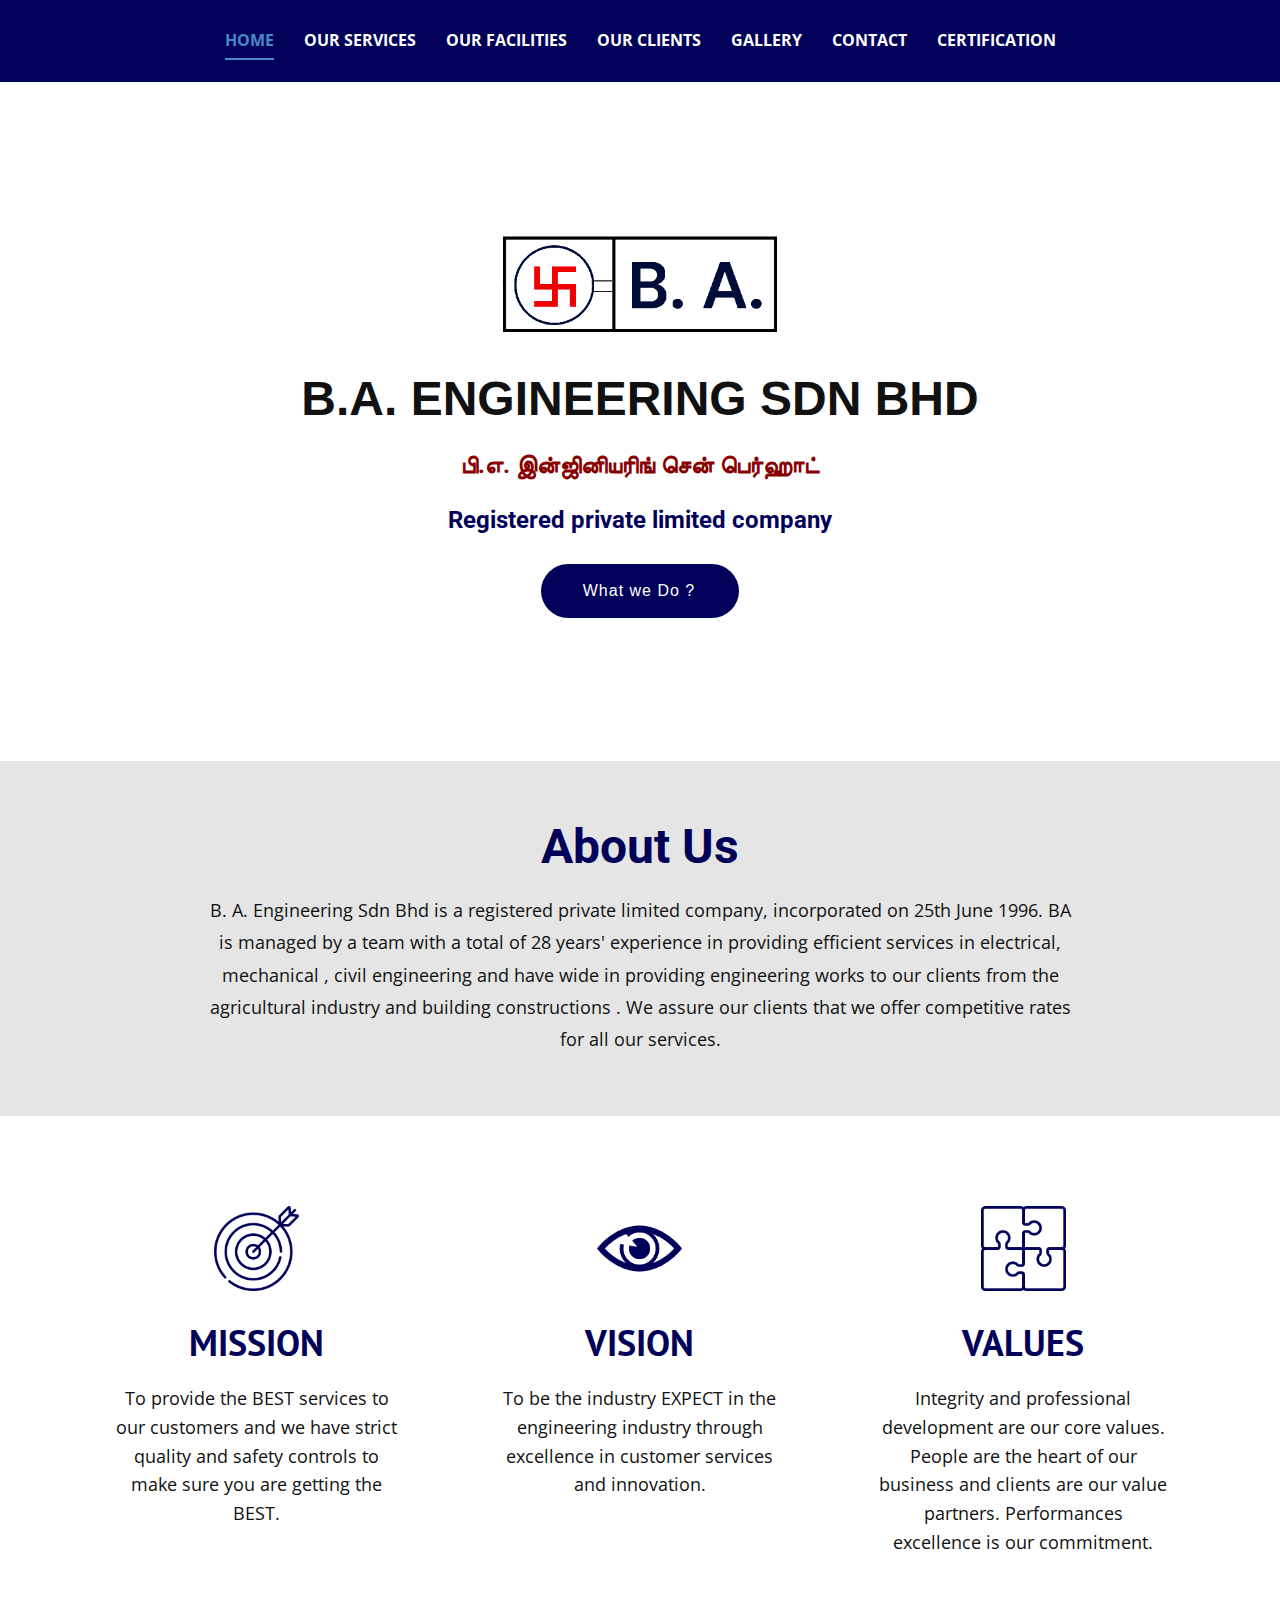
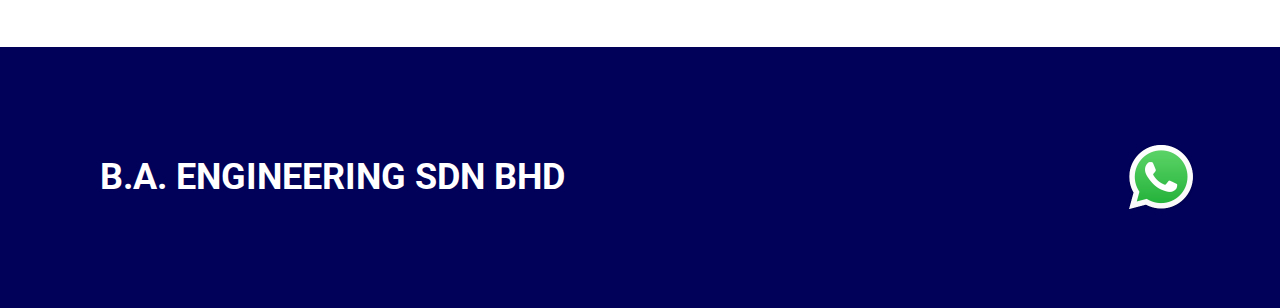
==== commit 39496d45: "Update index.html" ====
--- a/index.html
+++ b/index.html
@@ -110,50 +110,6 @@
         </div>
       </div>
     </section>
-    <section class="u-clearfix u-section-4" id="carousel_3074">
-      <div class="u-clearfix u-sheet u-sheet-1">
-        <div class="data-layout-selected u-clearfix u-expanded-width u-layout-wrap u-layout-wrap-1">
-          <div class="u-layout">
-            <div class="u-layout-row">
-              <div class="u-container-align-left-xl u-container-style u-layout-cell u-size-60 u-layout-cell-1">
-                <div class="u-container-layout u-container-layout-1">
-                  <h2 class="u-align-left u-custom-font u-text u-text-custom-color-1 u-text-1">b.a. engineer​ing​ sdn. bhd.</h2>
-                  <h3 class="u-align-left u-custom-font u-font-montserrat u-text u-text-2">Enquiry</h3>
-                </div>
-              </div>
-            </div>
-          </div>
-        </div>
-        <div class="u-expanded-width u-form u-form-1">
-          <form action="https://forms.nicepagesrv.com/v2/form/process" class="u-clearfix u-form-spacing-10 u-form-vertical u-inner-form" source="email" name="form" style="padding: 10px;">
-            <div class="u-form-group u-form-name">
-              <label for="name-0935" class="u-label">Name</label>
-              <input type="text" placeholder="Enter your Name" id="name-0935" name="name" class="u-border-none u-grey-5 u-input u-input-rectangle" required="">
-            </div>
-            <div class="u-form-group u-form-phone u-form-group-2">
-              <label for="phone-8779" class="u-label">Phone</label>
-              <input type="tel" pattern="\+?\d{0,3}[\s\(\-]?([0-9]{2,3})[\s\)\-]?([\s\-]?)([0-9]{3})[\s\-]?([0-9]{2})[\s\-]?([0-9]{2})" placeholder="Enter your phone (0196811075)" id="phone-8779" name="phone" class="u-border-none u-grey-5 u-input u-input-rectangle" required="">
-            </div>
-            <div class="u-form-email u-form-group">
-              <label for="email-0935" class="u-label">Email</label>
-              <input type="email" placeholder="Enter a valid email address" id="email-0935" name="email" class="u-border-none u-grey-5 u-input u-input-rectangle" required="">
-            </div>
-            <div class="u-form-group u-form-message">
-              <label for="message-0935" class="u-label">Message</label>
-              <textarea placeholder="Enter your message" rows="4" cols="50" id="message-0935" name="message" class="u-border-none u-grey-5 u-input u-input-rectangle" required=""></textarea>
-            </div>
-            <div class="u-align-left u-form-group u-form-submit">
-              <a href="#" class="u-border-none u-btn u-btn-submit u-button-style u-custom-color-1 u-hover-custom-color-2 u-btn-1">Submit</a>
-              <input type="submit" value="submit" class="u-form-control-hidden">
-            </div>
-            <div class="u-form-send-message u-form-send-success"> Thank you! Your message has been sent. </div>
-            <div class="u-form-send-error u-form-send-message"> Unable to send your message. Please fix errors then try again. </div>
-            <input type="hidden" value="" name="recaptchaResponse">
-            <input type="hidden" name="formServices" value="8439fb43-ba05-83de-bfca-51c156126cc4">
-          </form>
-        </div>
-      </div>
-    </section>
     
     
     <footer class="u-clearfix u-custom-color-1 u-footer" id="sec-bb97"><div class="u-clearfix u-sheet u-sheet-1">
